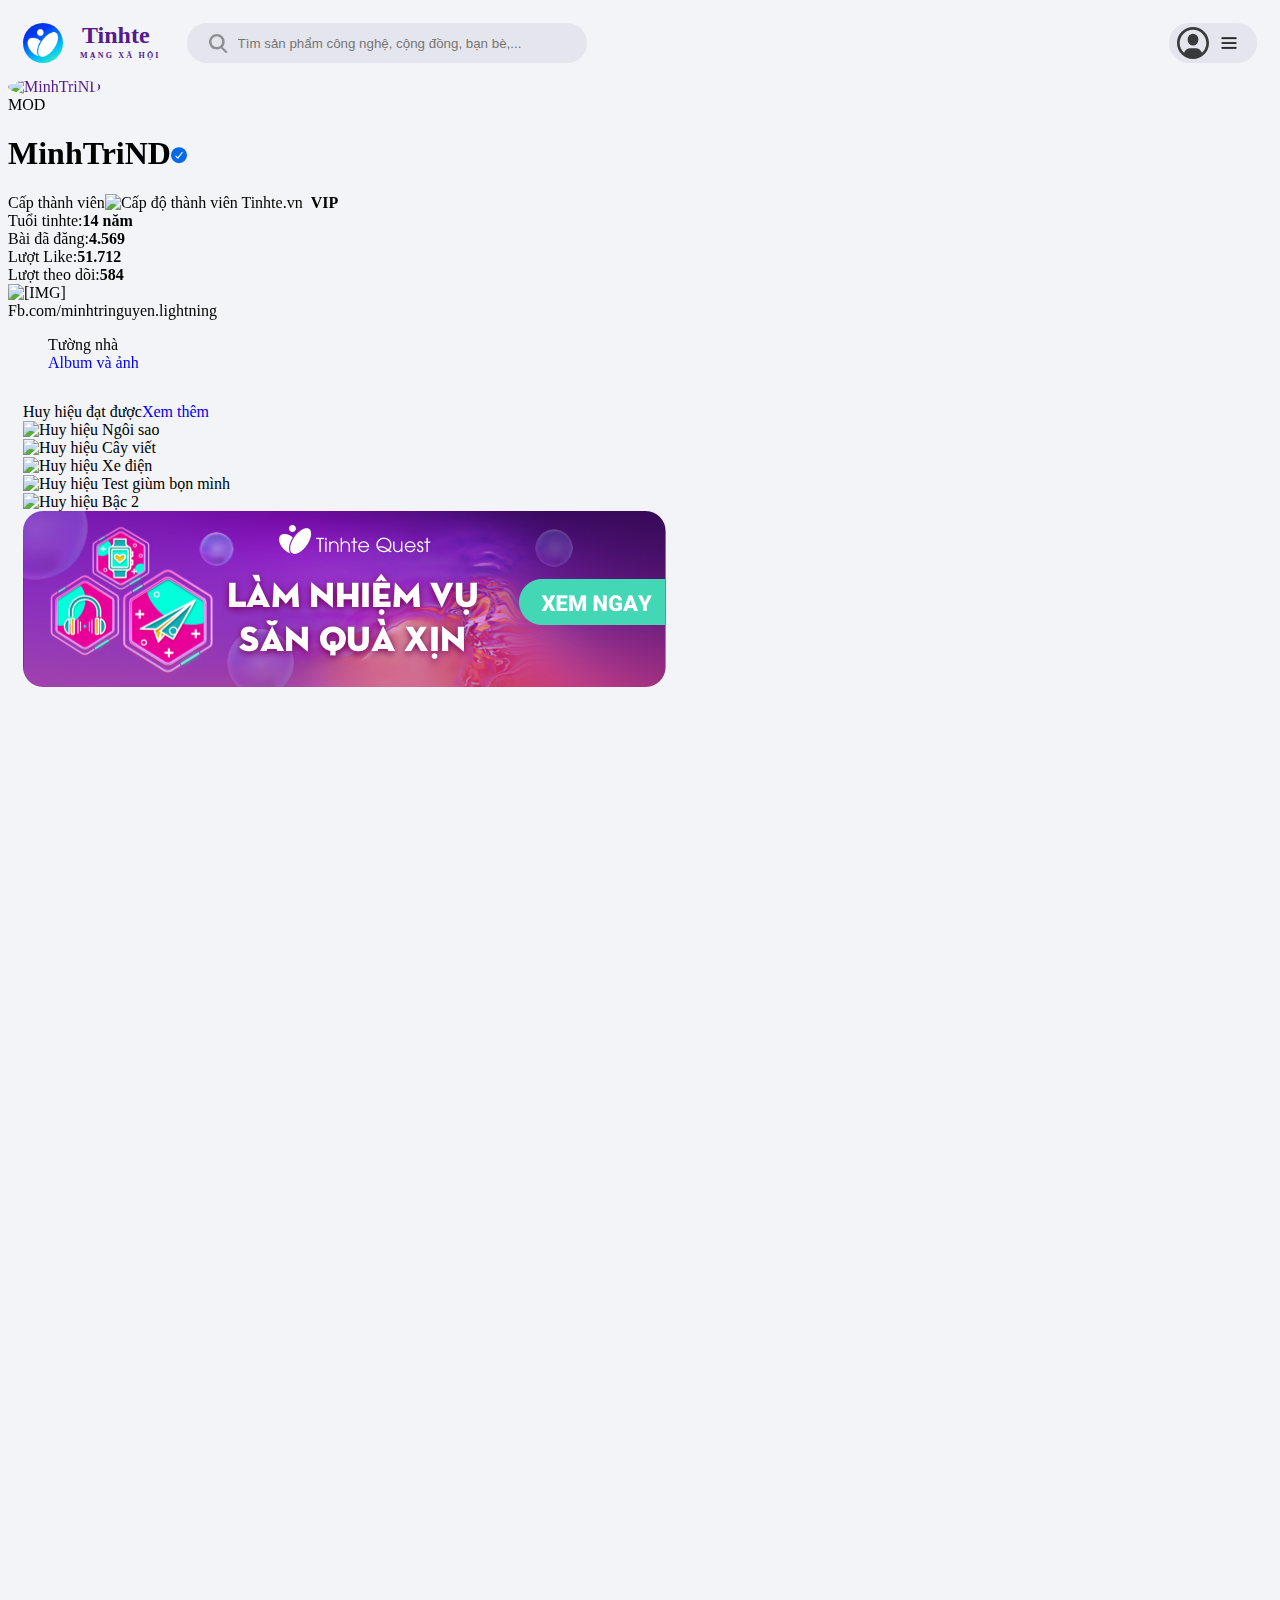
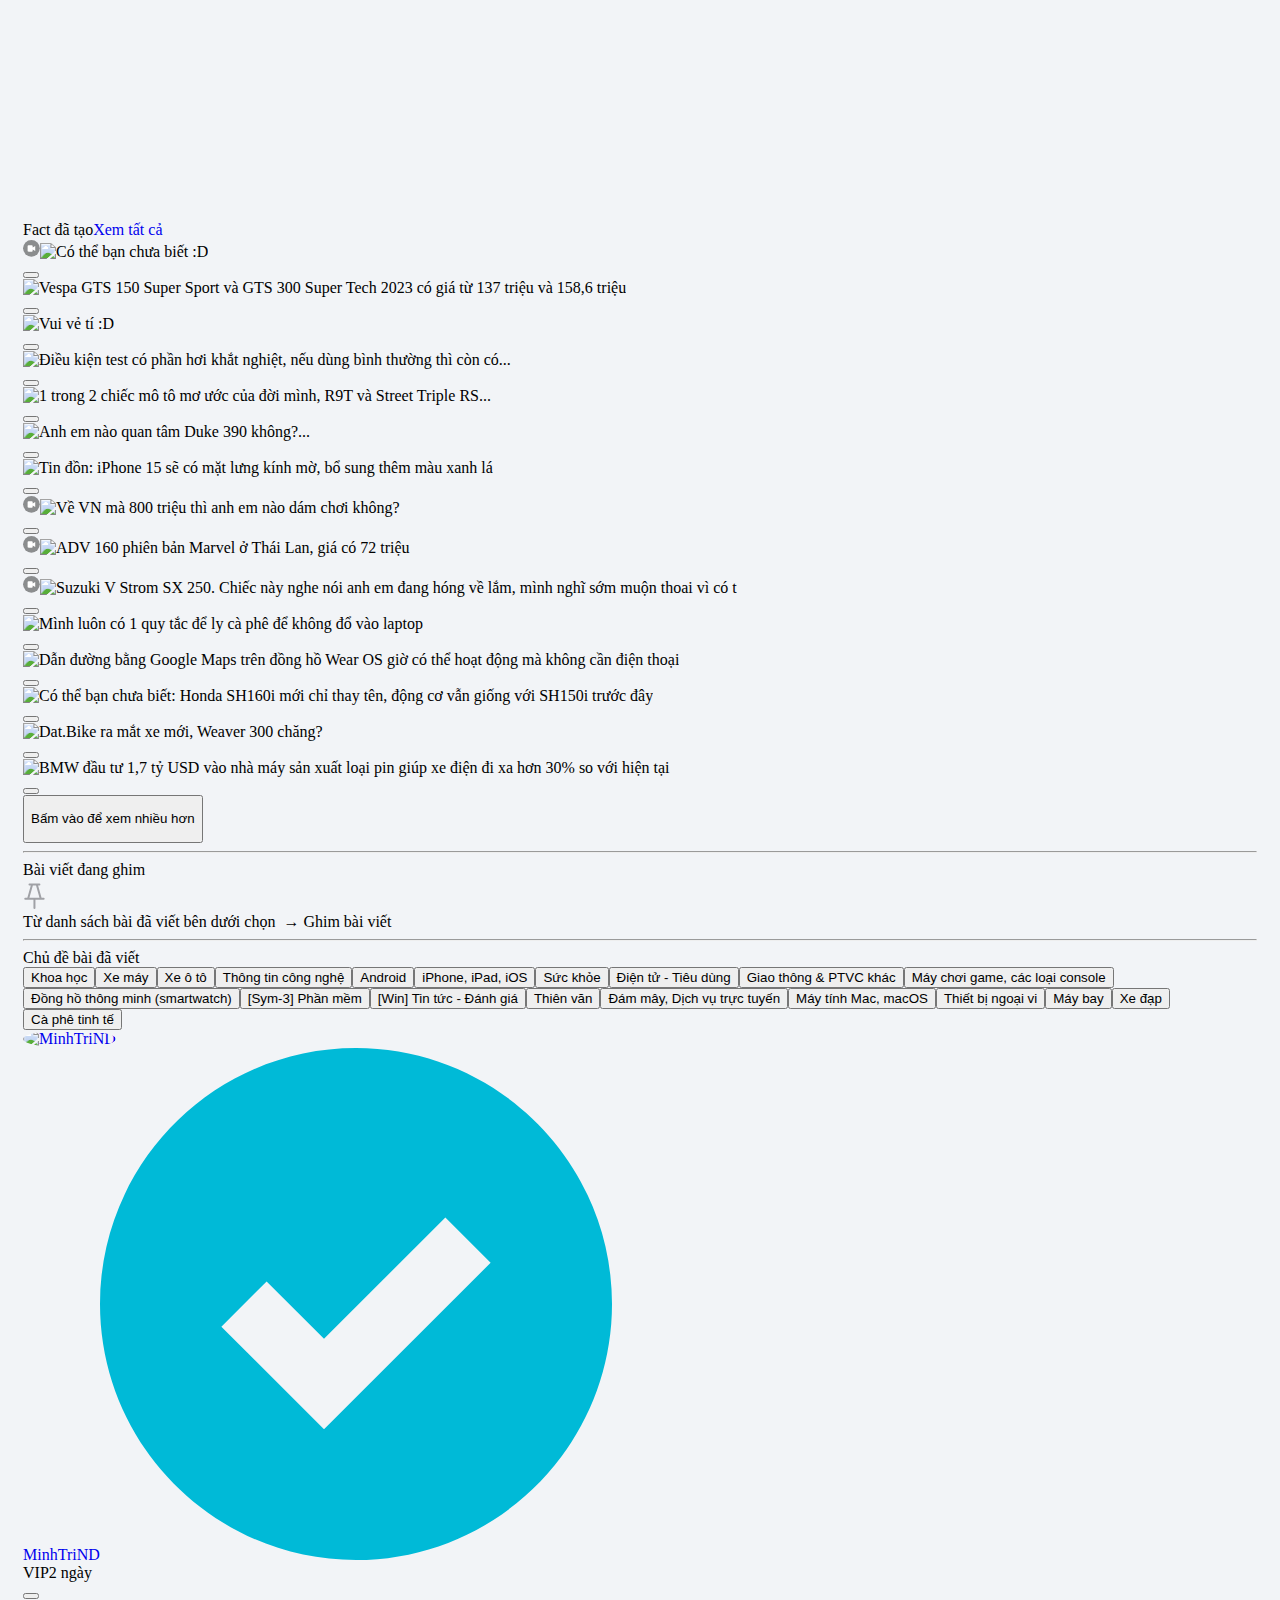
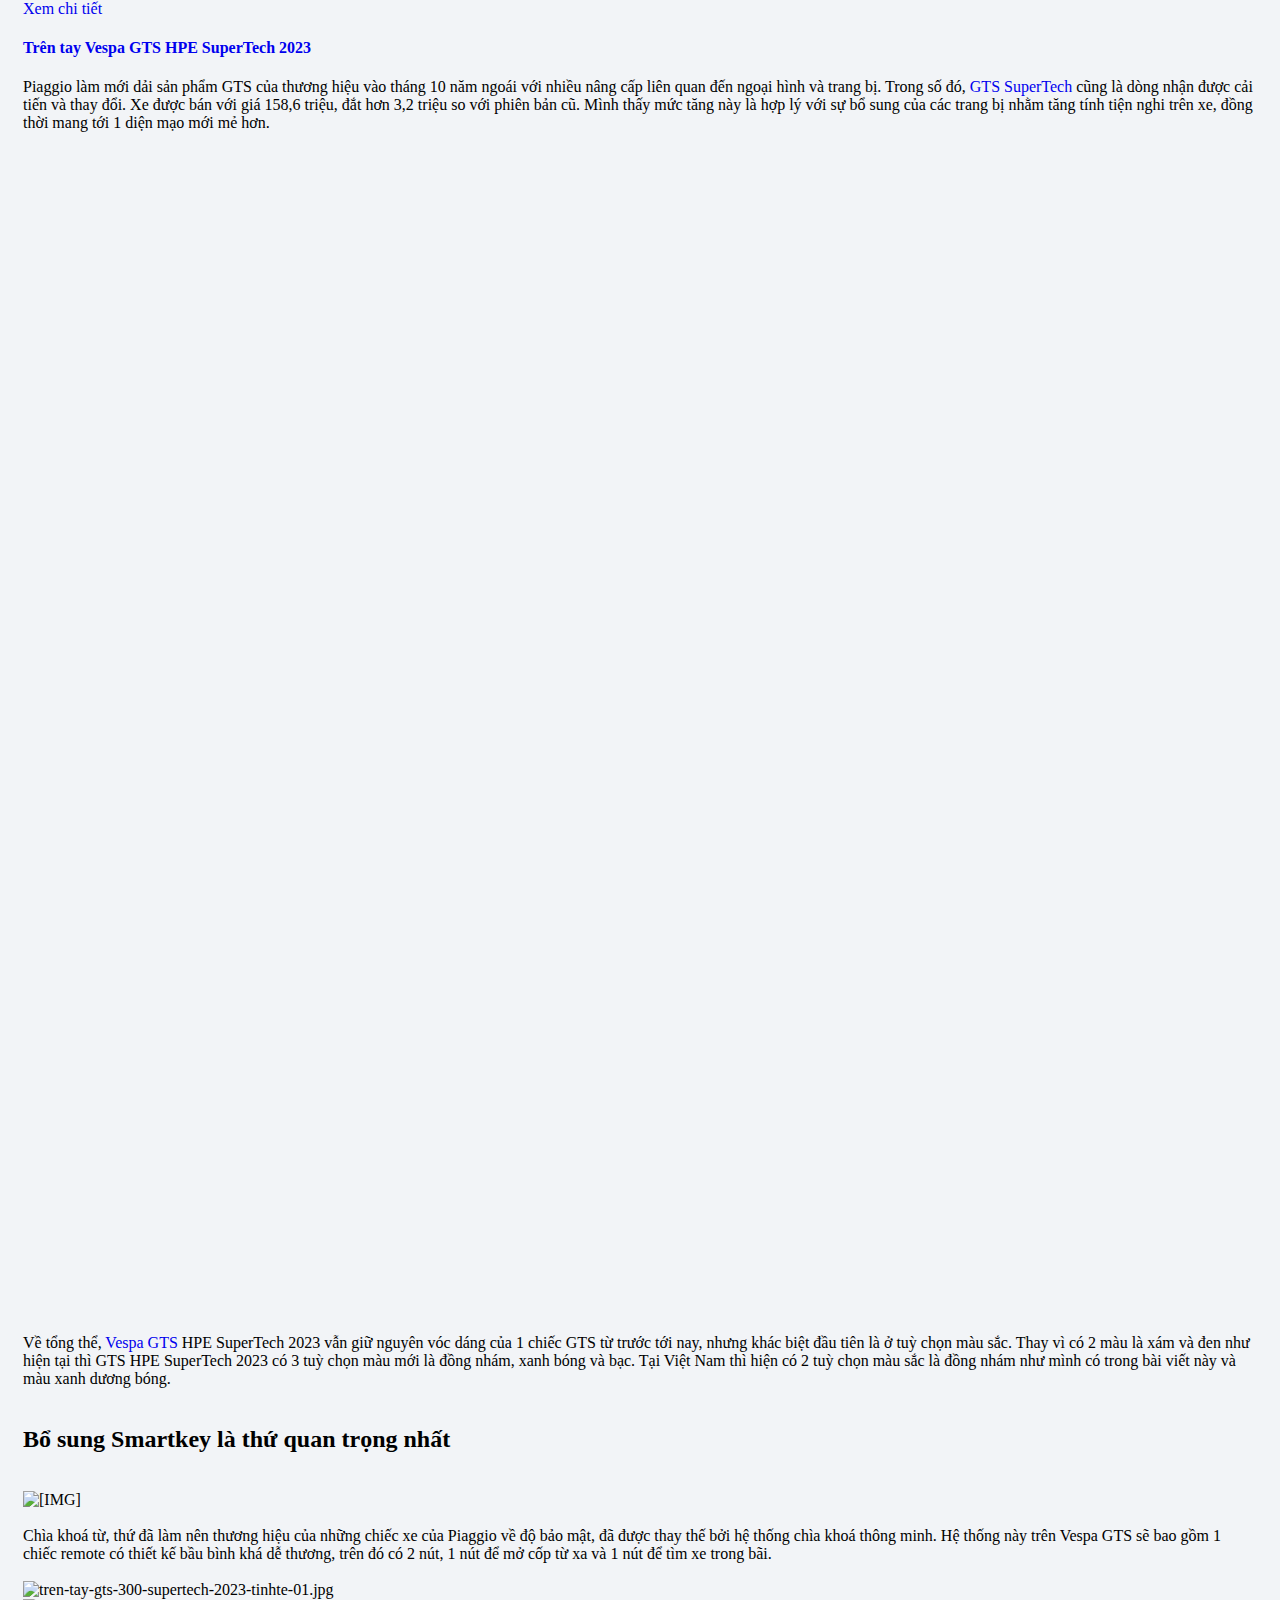
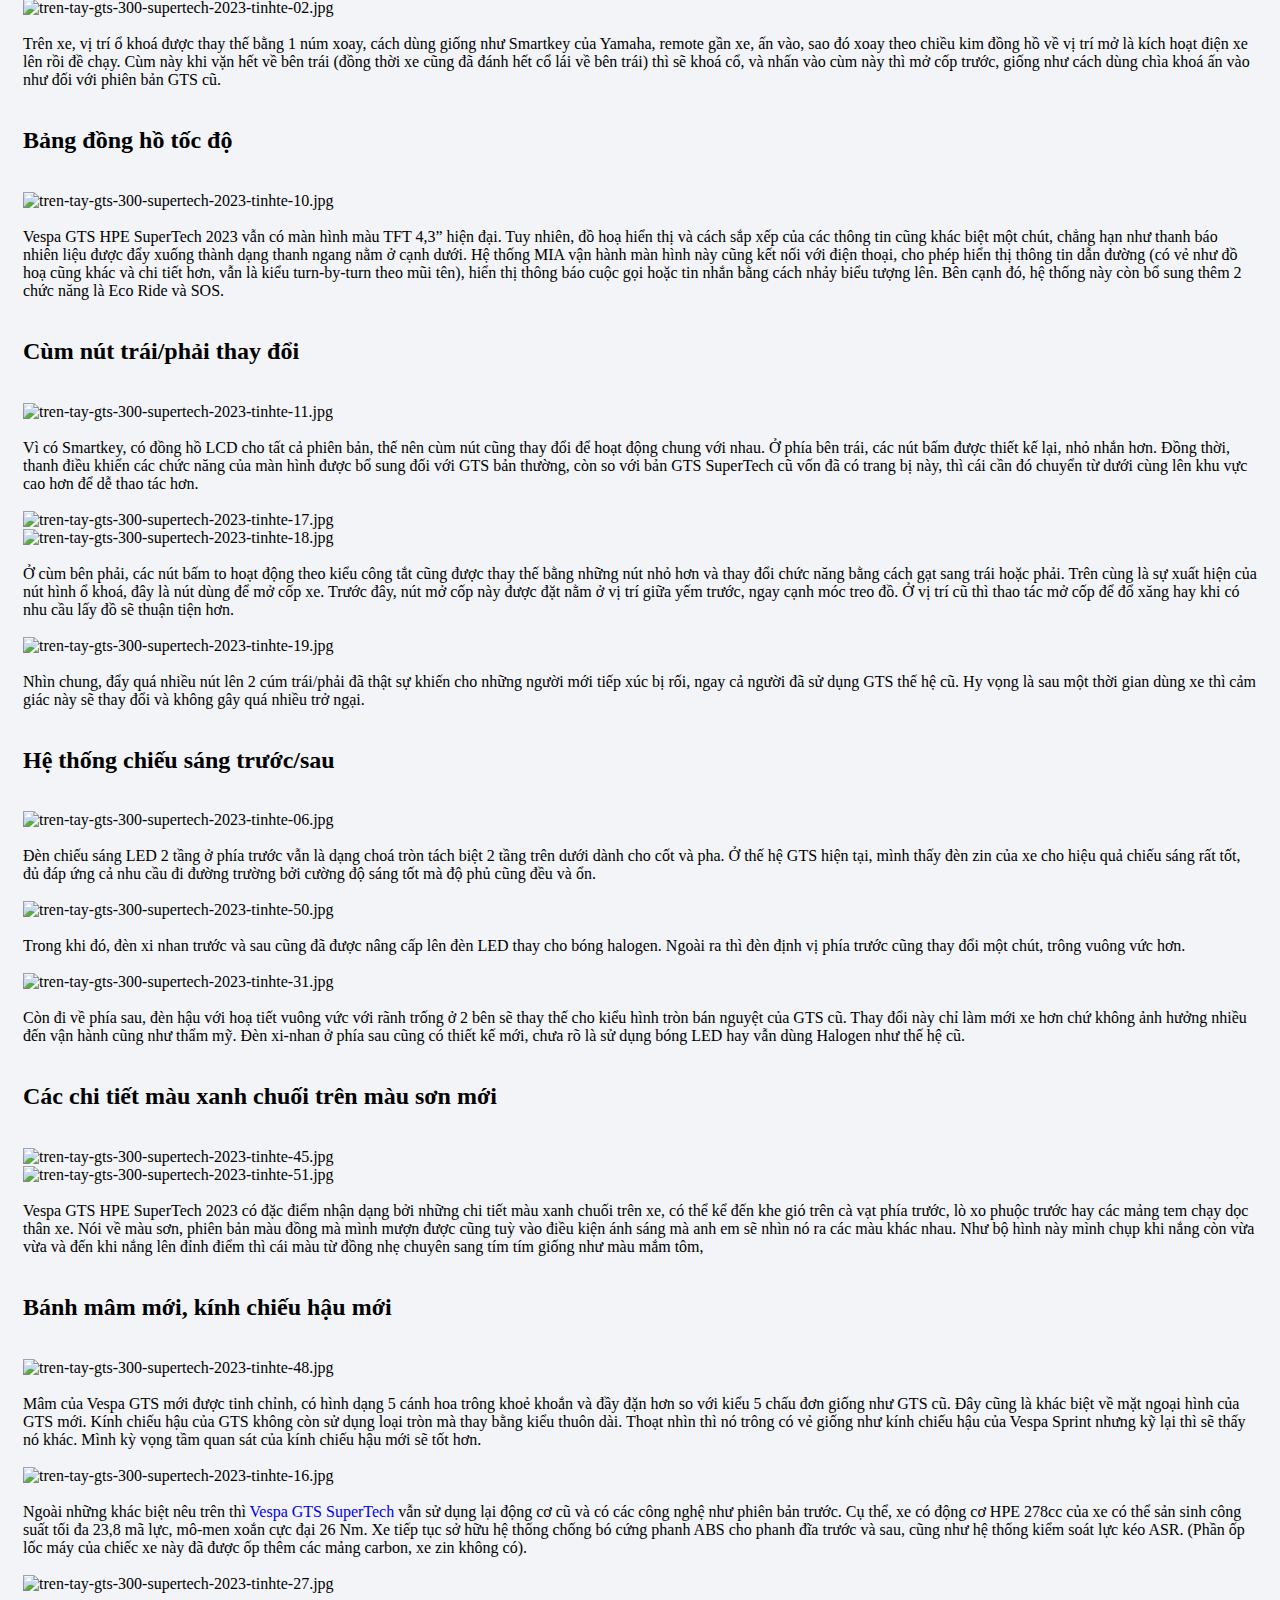
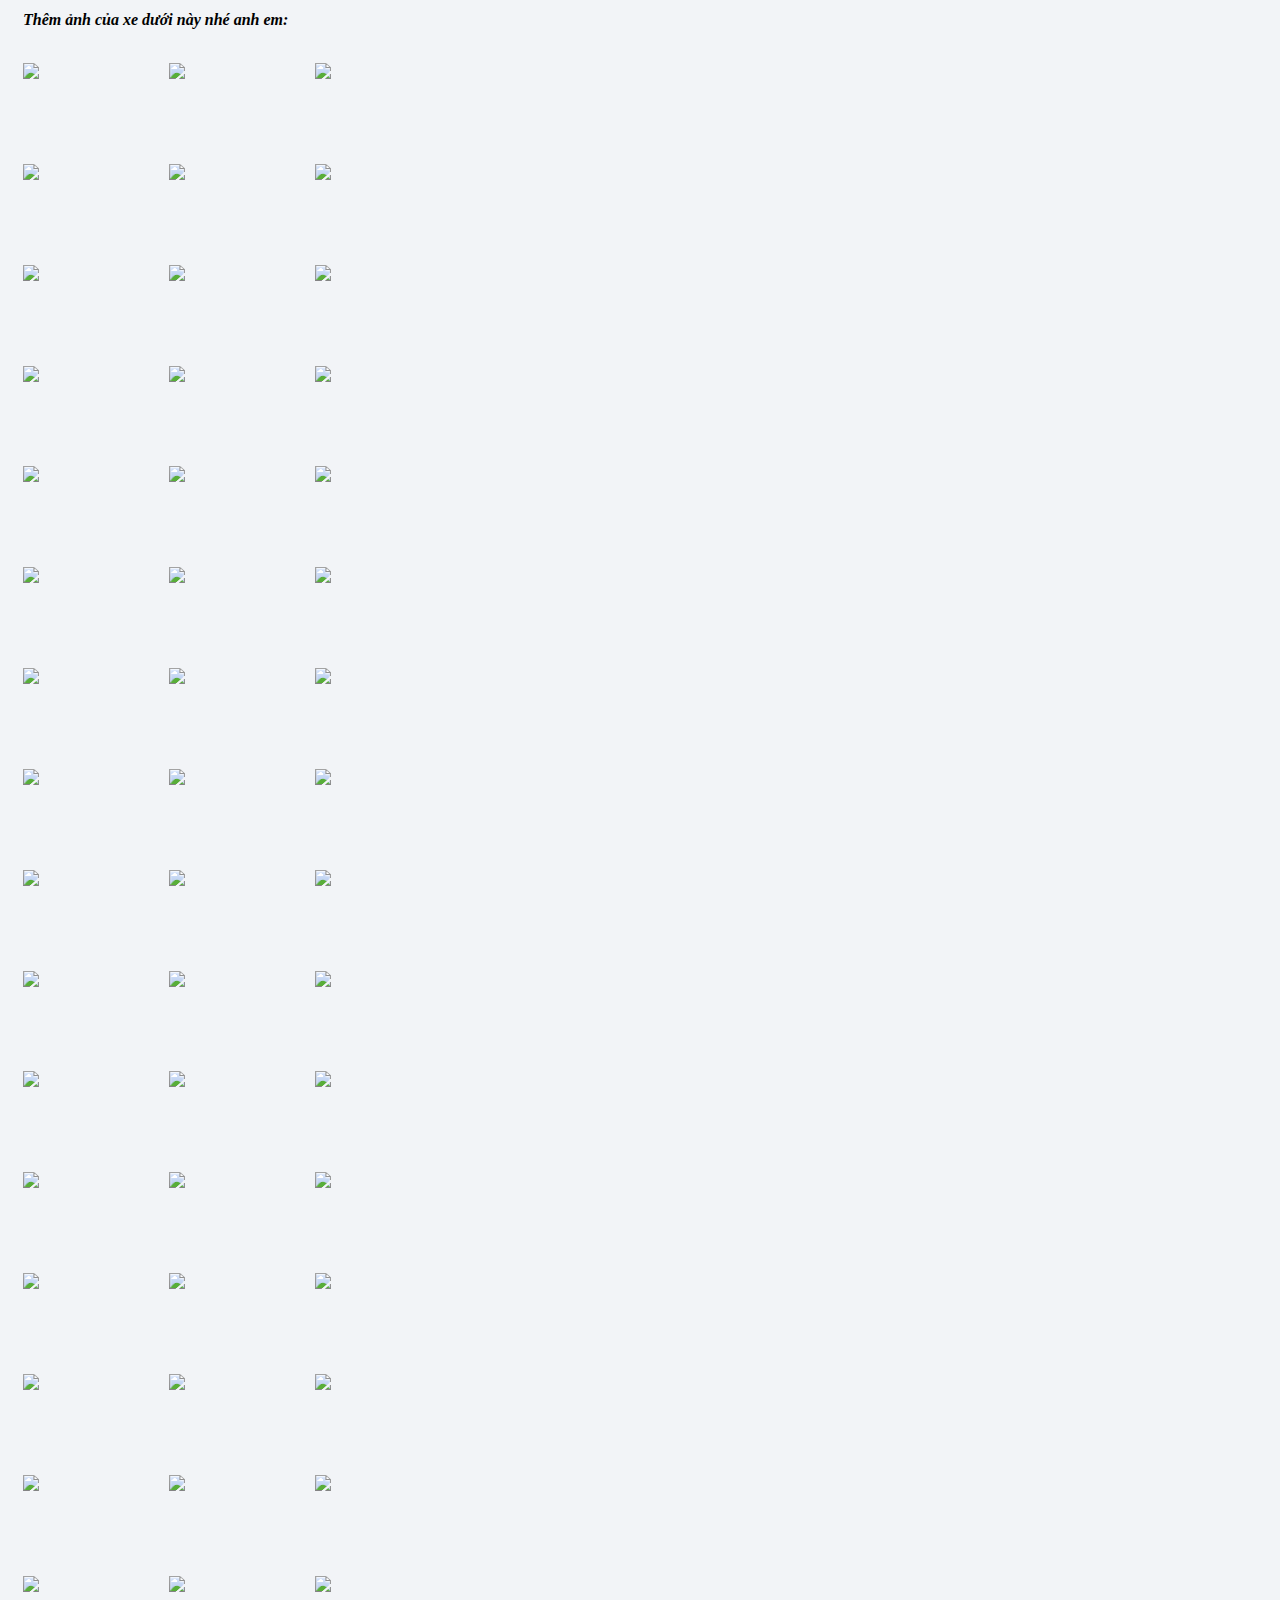
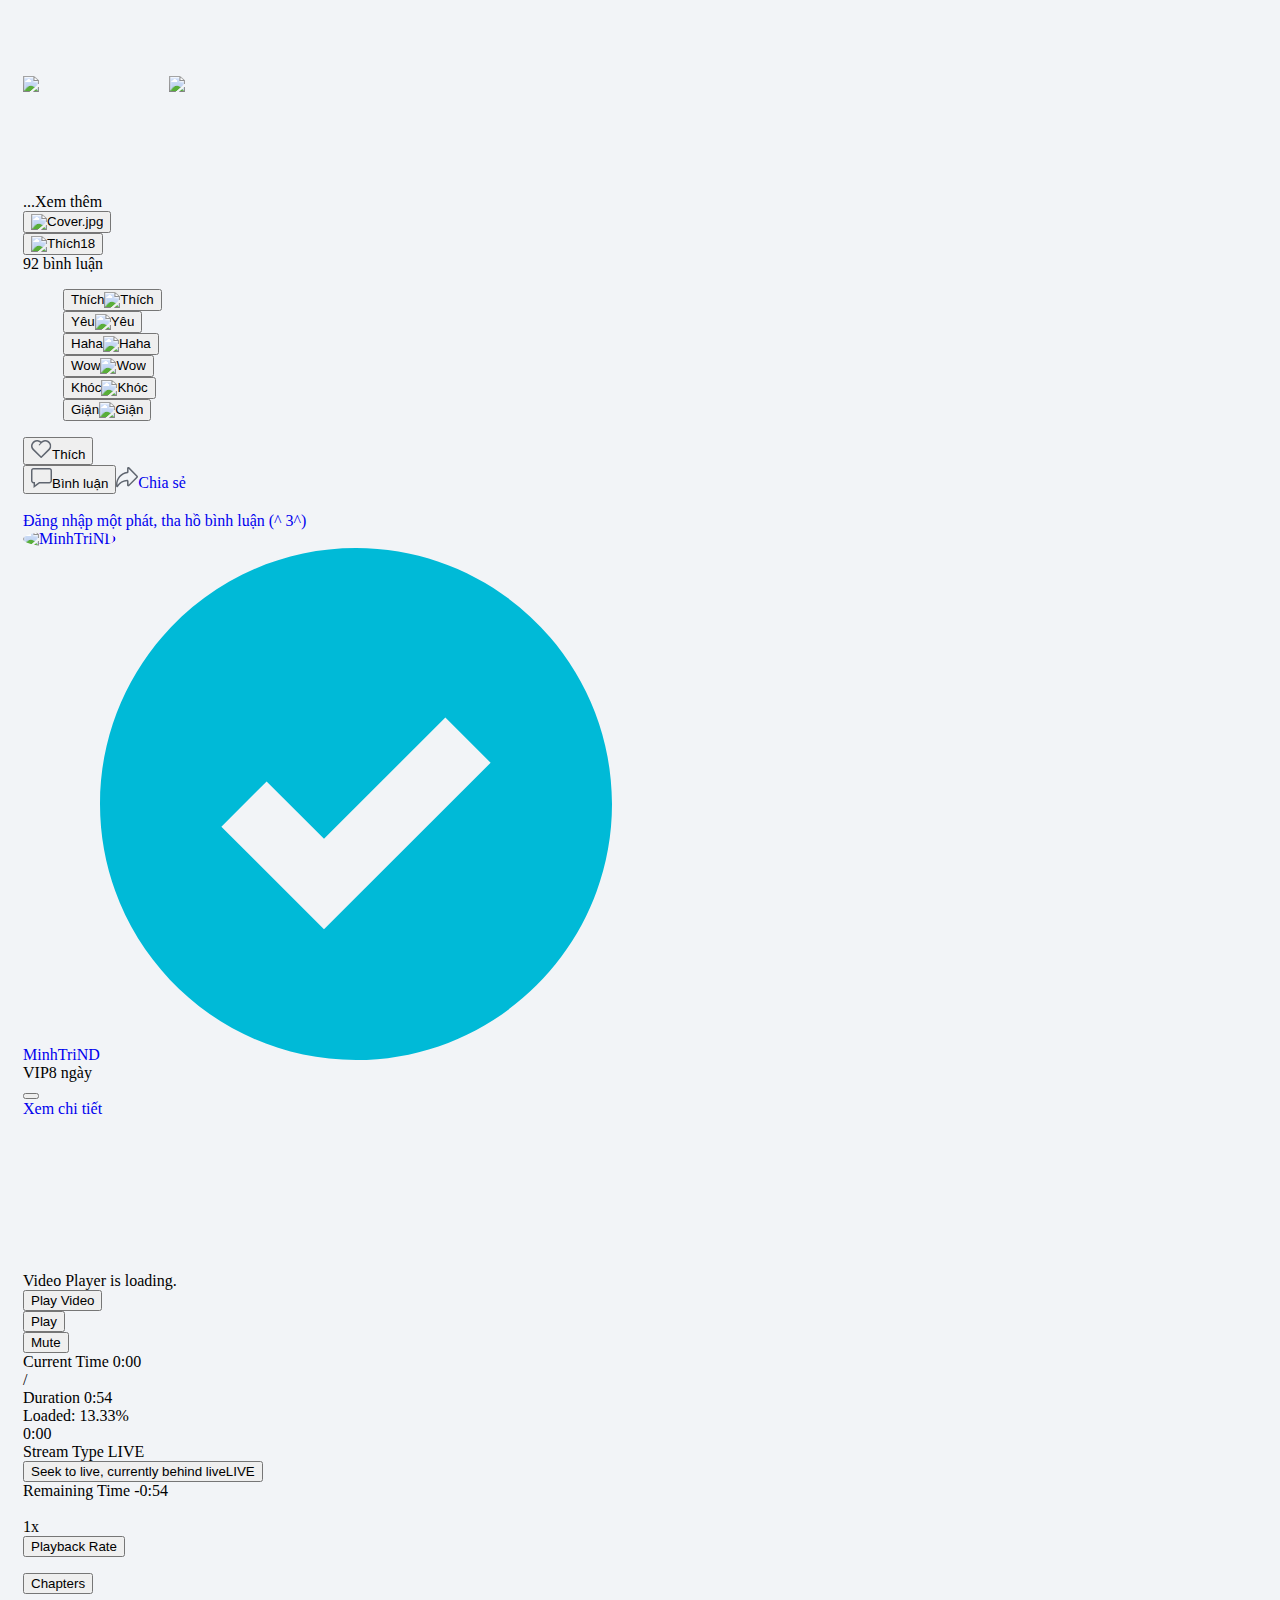
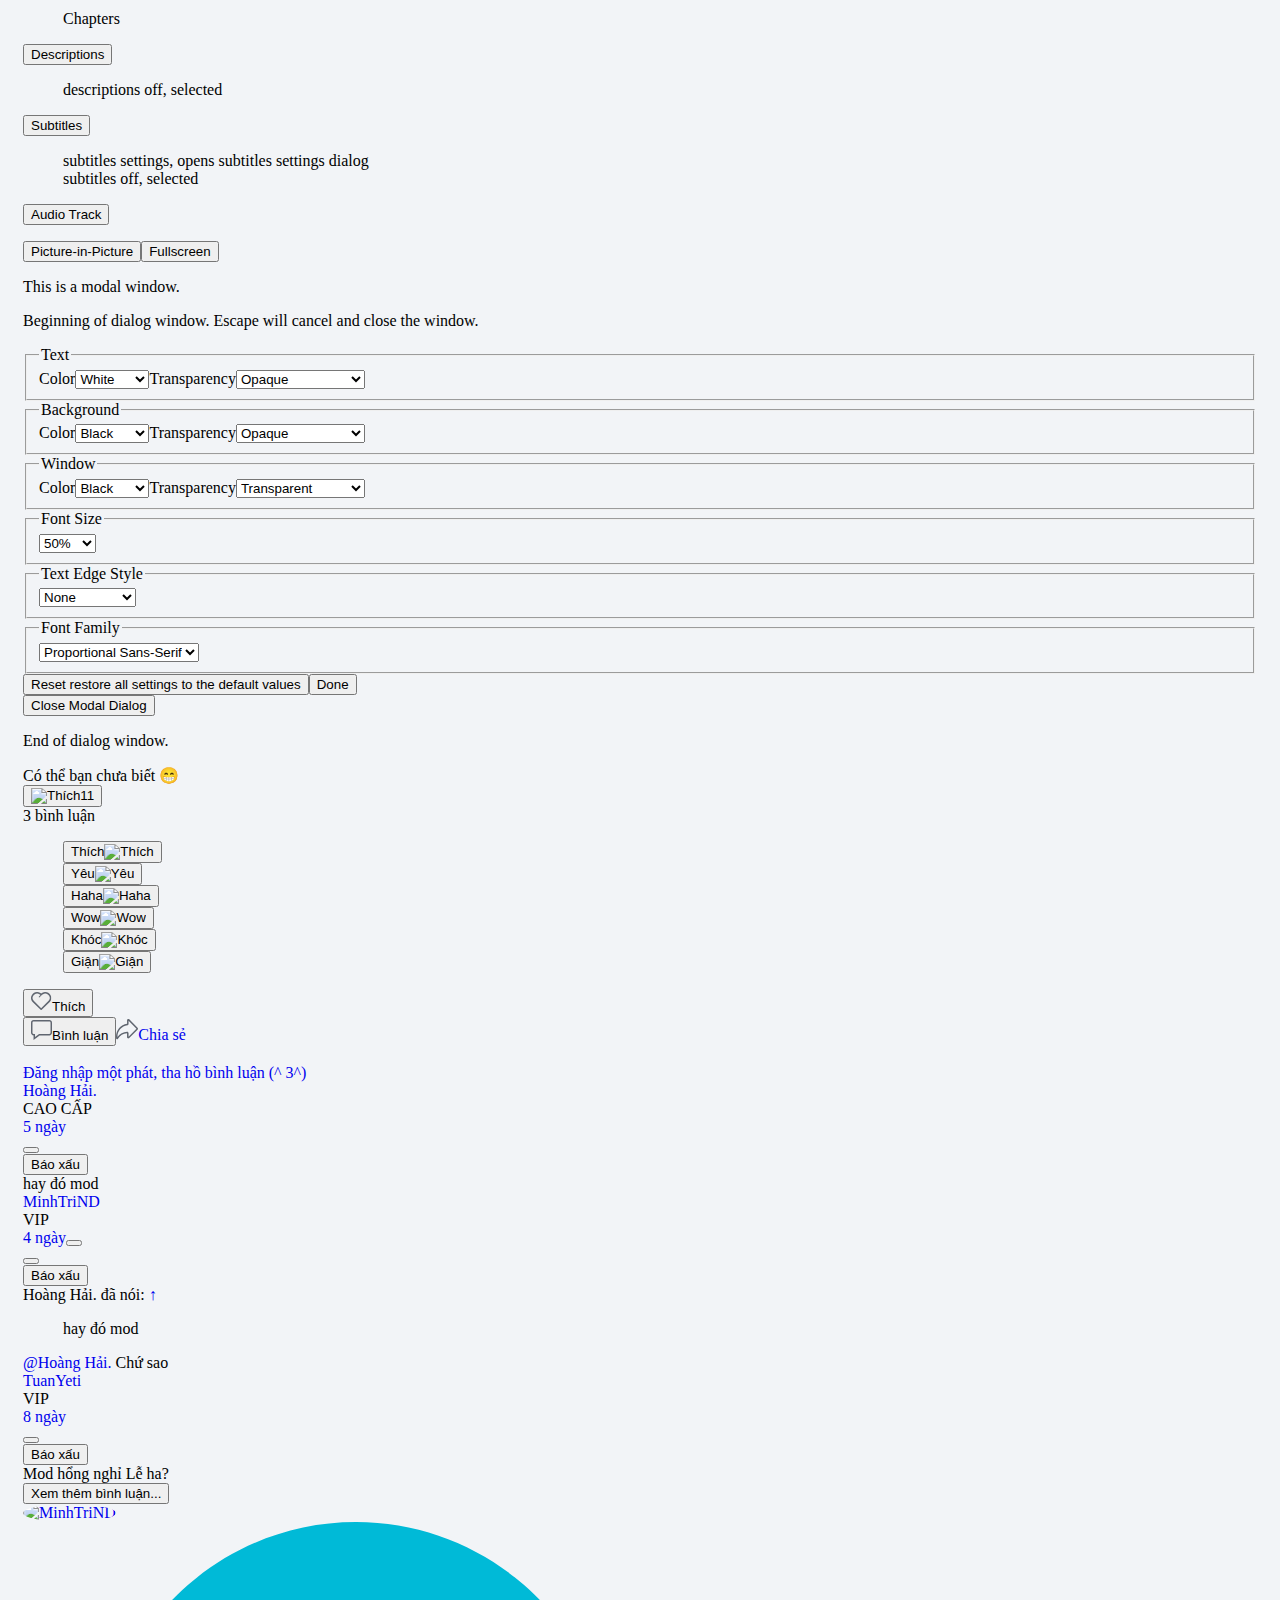
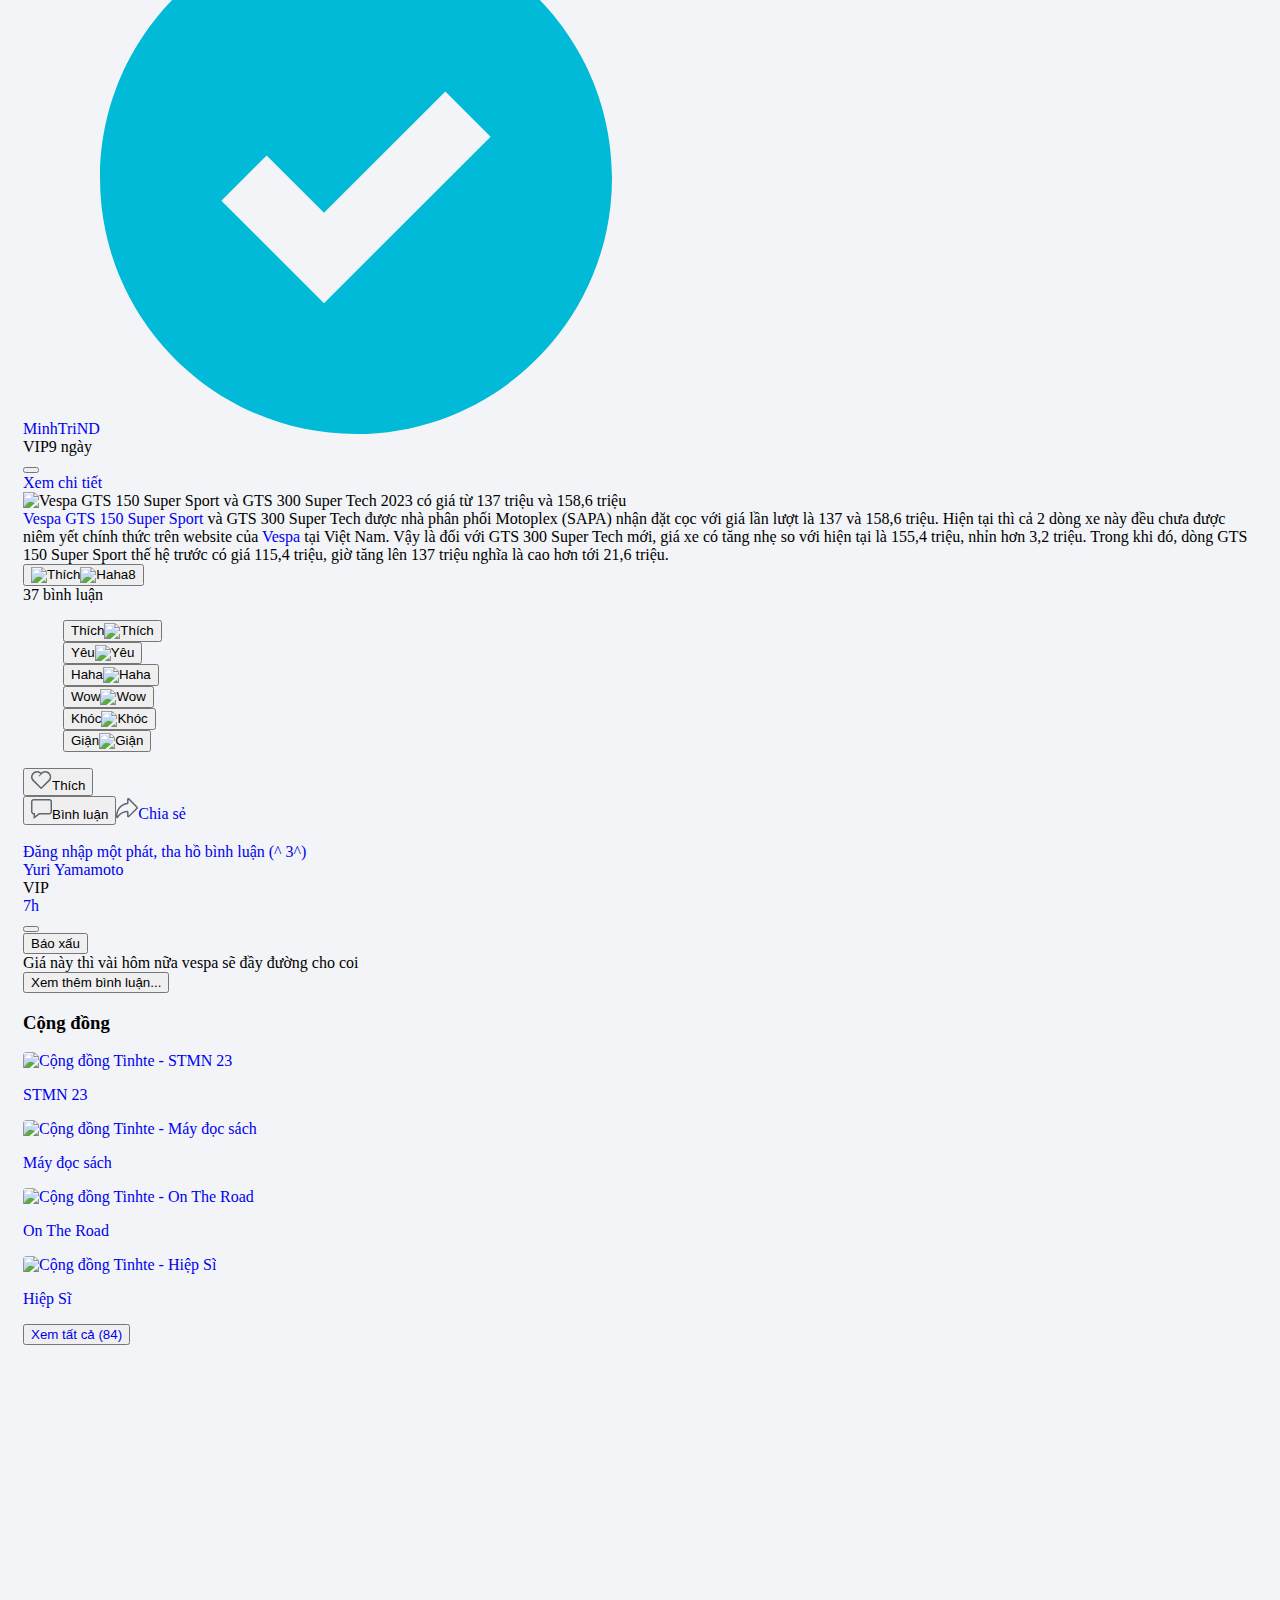
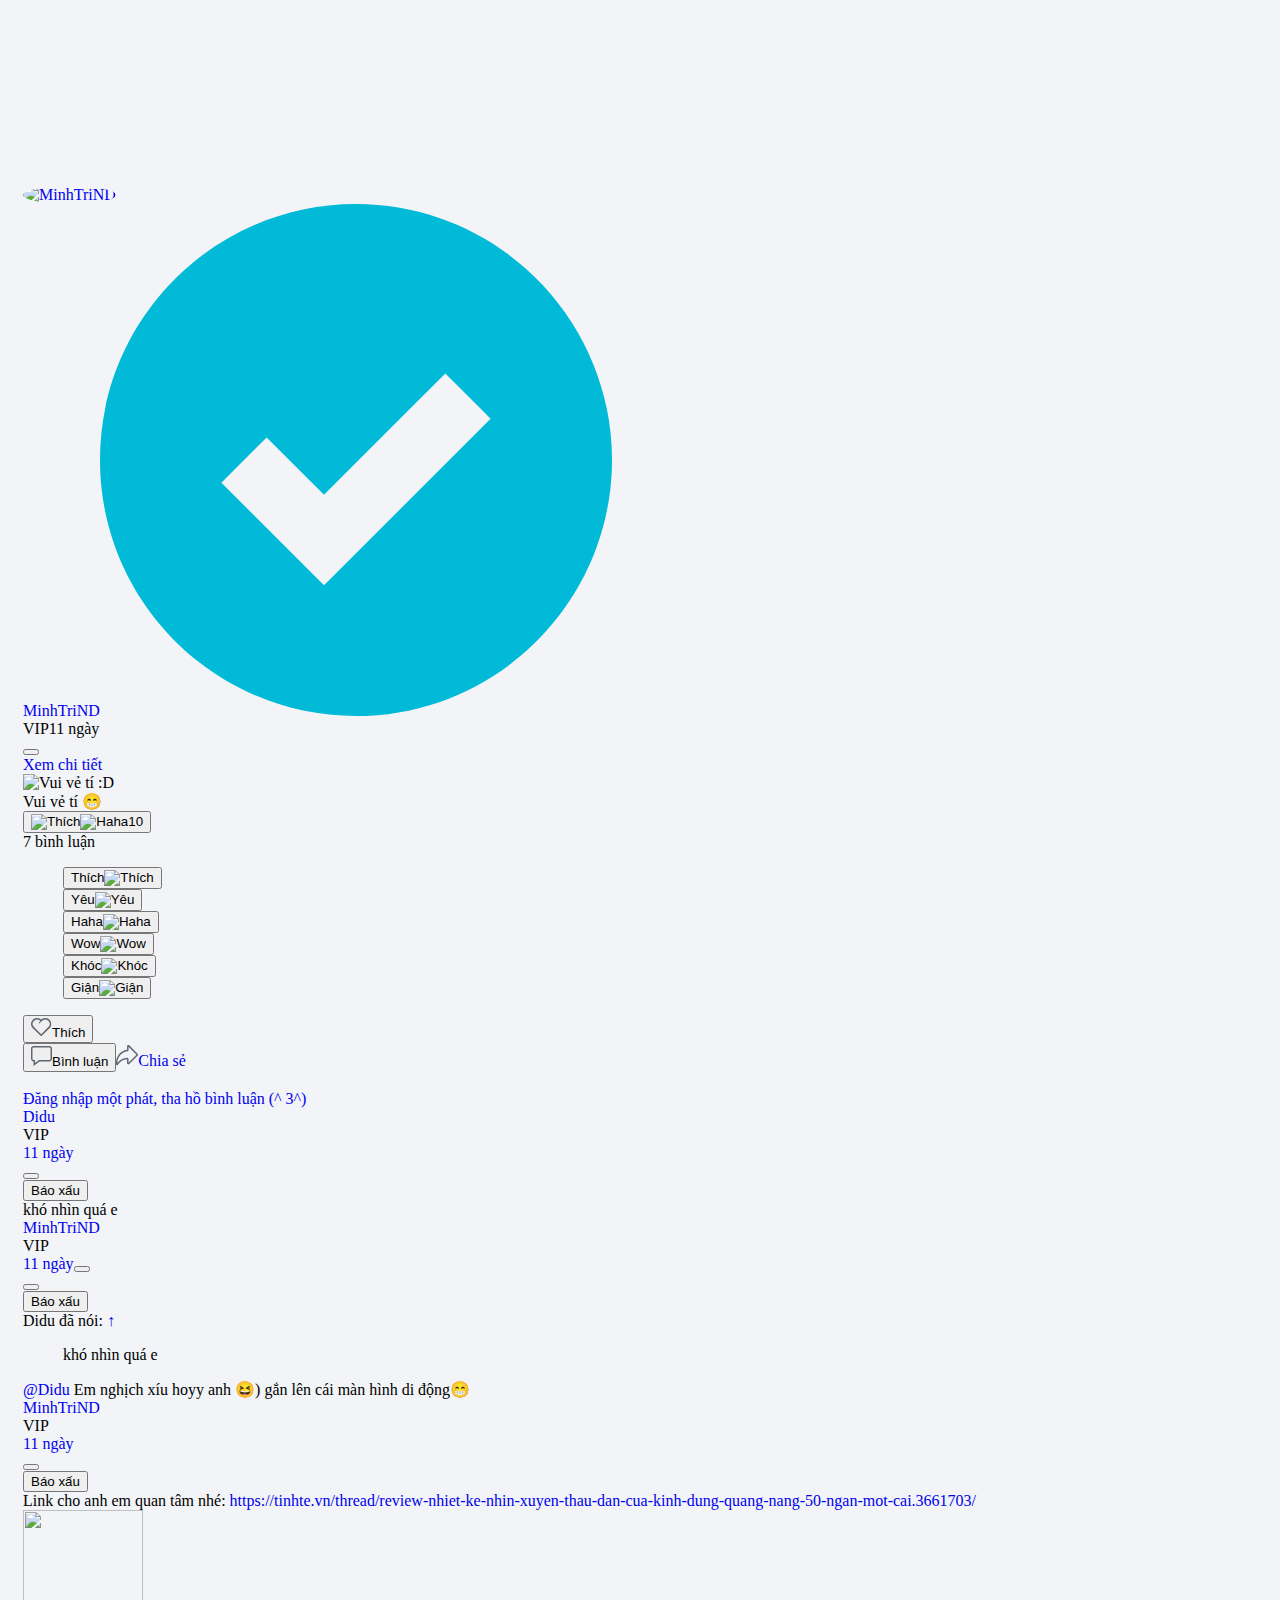
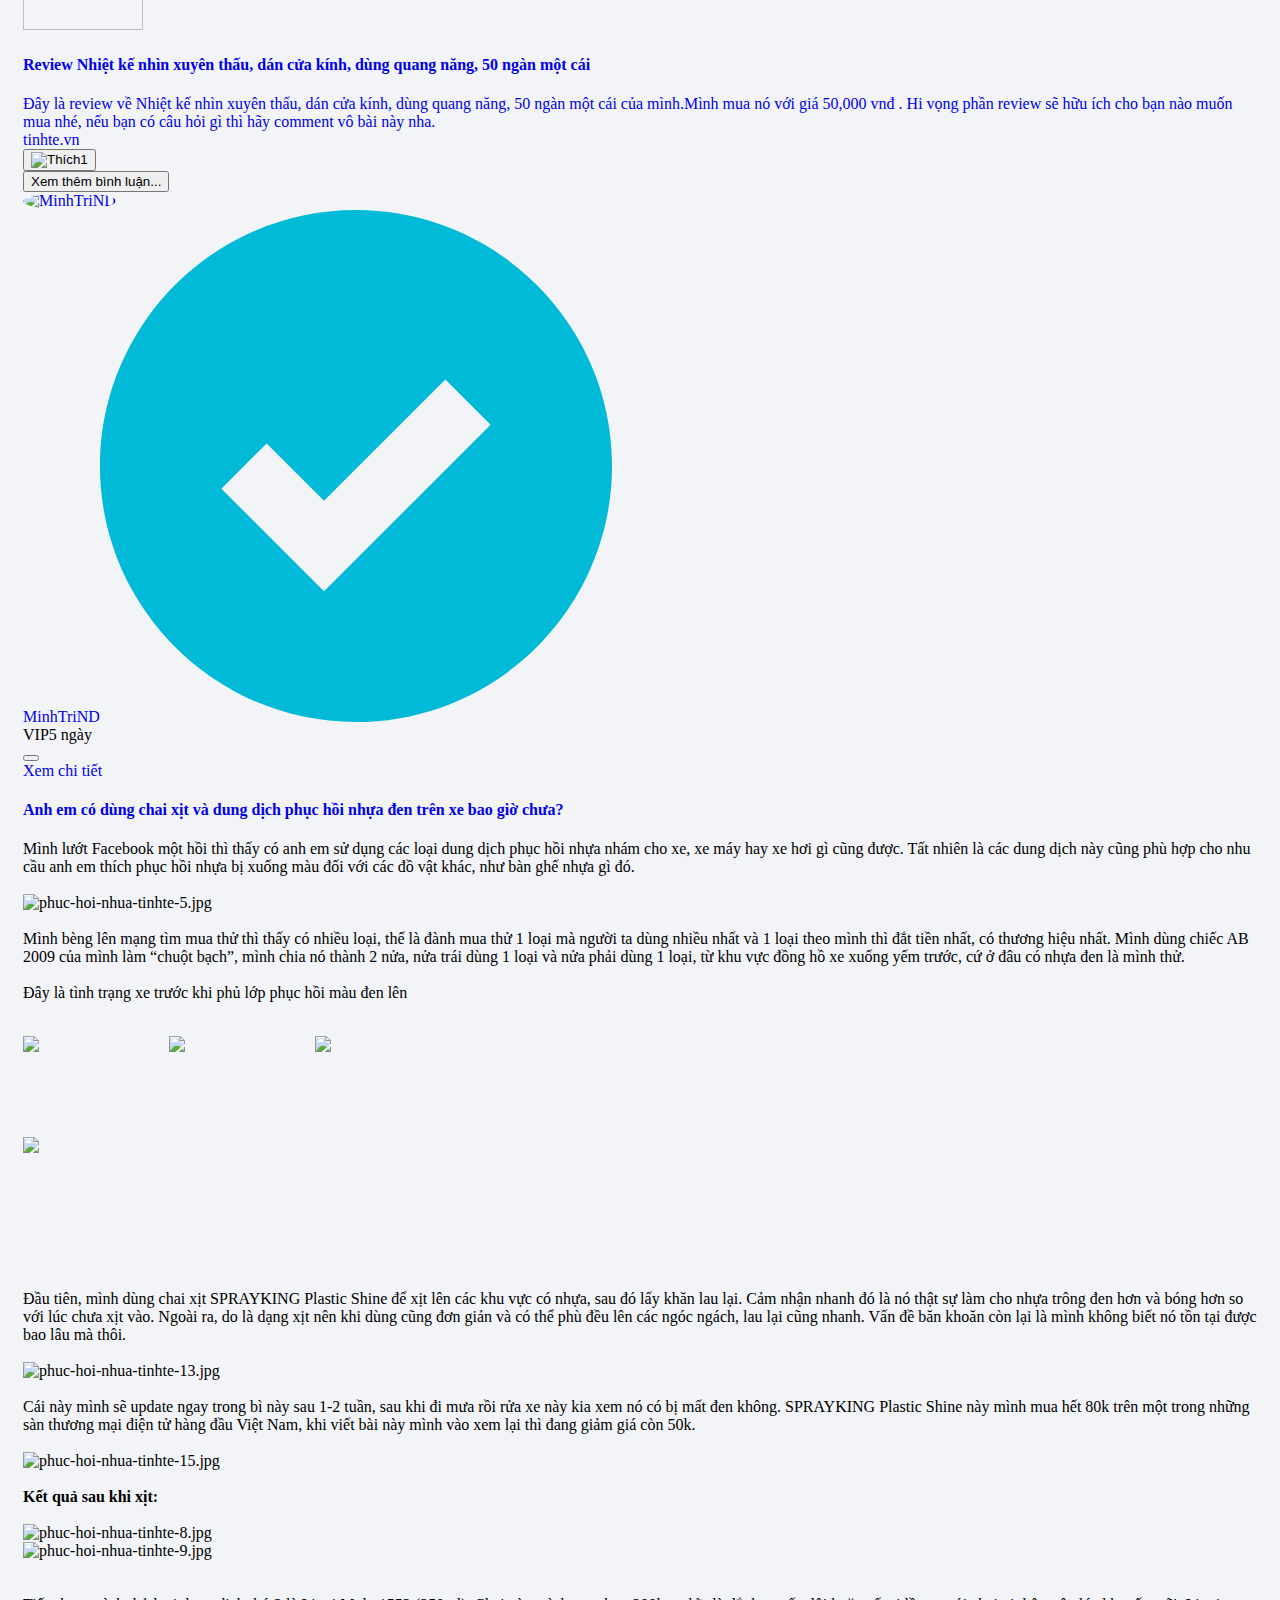
==== B4-PROFILE/index.html @ 6763131d "tinhte" ====
<!DOCTYPE html>
<html lang="en">

<head>
    <meta charset="UTF-8">
    <meta http-equiv="X-UA-Compatible" content="IE=edge">
    <meta name="viewport" content="width=device-width, initial-scale=1.0">
    <title>MinhTriND - Trang cá nhân</title>
    <link rel="stylesheet" href="/B4-PROFILE/style.css">

</head>

<body>
    <header class="header">
        <div class="header-wrapper">
            <div class="container">
                <div class="row">
                    <div class="col-2">
                        <a href="">
                            <div class="tinhte-logo">
                                <img src="/CAMERA-SPACEX/images/logo.jpg" alt="" width="40px" height="40px" rx="20"
                                    class="logo">
                            </div>
                            <div class="tinhte-text">
                                <div class="tinhte-text__name">Tinhte</div>
                                <div class="tinhte-text__subtitle">Mạng xã hội</div>
                            </div>
                        </a>
                    </div>
                    <div class="col-8">
                        <div class="menu-wrapper">
                            <div class="menu-icon">
                                <div class="search">
                                    <div class="search-wrapper">
                                        <form class="compact-search">
                                            <button type="submit" class="search-icon">
                                                <svg width="19" height="19" viewBox="0 0 19 19" fill="none"
                                                    xmlns="http://www.w3.org/2000/svg">
                                                    <path fill-rule="evenodd" clip-rule="evenodd" d="M2.439 7.802a5.363 5.363 0 1 1 10.725 0 5.363 5.363 0 0 1-10.725 
                                                        0zM7.802 0a7.802 7.802 0 1 0 4.232 14.356l4.333 4.333a1.06 1.06 0 1 0 1.5-1.499l-4.22-4.22A7.802
                                                         7.802 0 0 0 7.801 0z" fill="#393A3B"></path>
                                                </svg>
                                            </button>
                                            <input type="text"
                                                placeholder="Tìm sản phẩm công nghệ, cộng đồng, bạn bè,..." value=""
                                                class="search-textbox" />
                                        </form>
                                    </div>
                                </div>
                            </div>

                        </div>
                    </div>
                    <div class="col-2">
                        <div class="main">
                            <button type="button" class="burger-menu">
                                <svg class="logo-menu-header" viewBox="0 0 32 32" fill="none"
                                    xmlns="http://www.w3.org/2000/svg">
                                    <path fill-rule="evenodd" clip-rule="evenodd"
                                        d="M0 16C0 7.177 7.177 0 16 0s16 7.177 16 16-7.177 16-16 16S0 24.823 0 16zm18.667 5.333c2.93 0 5.378 1.908 6.264 4.539 2.696-2.441 4.402-5.957 4.402-9.872 0-7.352-5.981-13.333-13.333-13.333S2.667 8.648 2.667 16c0 3.916 1.708 7.432 4.405 9.873.885-2.63 3.33-4.54 6.261-4.54h5.334zm-8-9.333a5.334 5.334 0 0 1 10.666 0v1.333a5.334 5.334 0 0 1-10.666 0V12z"
                                        fill="#393A3B">
                                    </path>
                                </svg>
                                <span class="fa-sharp fa-solid fa-bars">
                                    <a href="">
                                        <img src="/CAMERA-SPACEX/images/menu.png" class="img-menu" height="32">
                                    </a>
                                </span>
                            </button>

                        </div>
                    </div>
                </div>
            </div>
        </div>
    </header>
    <div class="main">
        <div class="root">
            <div class="section">
                <div class="top">
                    <div class="profile-header">
                        <div style="background-image:url(https://photo2.tinhte.vn/data/avatars/l/252/252123.jpg?1571427085)"
                            class="blur-effect"></div>
                        <div class="floating-buttons"></div>
                        <div class="container profile"><a href="" style="width:112px;height:112px;border:0px solid"
                                class="avatar no-scale"><span class="image-loader"><span
                                        style="padding-bottom:100%;border-radius:100%" class="spacer"></span><img
                                        src="https://photo2.tinhte.vn/data/avatars/l/252/252123.jpg?1571427085"
                                        alt="MinhTriND" style="border-radius:100%" class=""></span></a>
                            <div class="mod-tag">MOD</div>
                            <h1 class="name">MinhTriND<span class="verifyBadge"><svg width="16" height="17"
                                        viewBox="0 0 16 17" fill="none" xmlns="http://www.w3.org/2000/svg">
                                        <path d="M0 8.188a8 8 0 1 1 16 0 8 8 0 1 1-16 0z" fill="#0768EA"></path>
                                        <path fill-rule="evenodd" clip-rule="evenodd"
                                            d="M11.538 4.964a.536.536 0 0 1 .103.75l-4.362 5.74a.536.536 0 0 1-.806.055L4.407 9.443a.536.536 0 1 1 .758-.758l1.632 1.633 3.99-5.252a.536.536 0 0 1 .751-.102z"
                                            fill="#fff"></path>
                                    </svg></span></h1>
                            <div class="info">
                                <div class="item"><span class="label">Cấp thành
                                        viên</span><img alt="Cấp độ thành viên Tinhte.vn" width="19" height="19"
                                        src="https://tinhte.vn/styles/default/TinhteMods/ranks/rank_active_4.png"
                                        class="jsx-1817371896">&nbsp;&nbsp;<strong class="jsx-1817371896">VIP</strong>
                                </div>
                                <div class="item"><span class="label">Tuổi
                                        tinhte:</span><strong class="jsx-1817371896"><span>14 năm</span></strong></div>
                            </div>
                            <div class="info">
                                <div class="item border"><span class="label">Bài đã
                                        đăng:</span><strong class="jsx-1817371896"><span>4.569</span></strong></div>
                                <div class="item border"><span class="label">Lượt
                                        Like:</span><strong class="jsx-1817371896"><span>51.712</span></strong></div>
                                <div class="item"><span class="label">Lượt theo
                                        dõi:</span><strong class="jsx-1817371896"><span>584</span></strong></div>
                            </div>
                            <div class="about">
                                <div>
                                    <div class="jsx-587582891 xfBodyContainer">
                                        <div data-author="" class="jsx-587582891 xfBody   "><img
                                                src="https://tinhte.vn/safari-extension://C7977E44-3017-409F-9F3B-BD54BCDA1DBF/ea60b78/icon.png"
                                                class="bbCodeImage" alt="[​IMG]"
                                                data-url="https://tinhte.vn/safari-extension://C7977E44-3017-409F-9F3B-BD54BCDA1DBF/ea60b78/icon.png"><span
                                                class="xf-body-paragraph"><br>
                                                Fb.com/minhtringuyen.lightning</span></div>
                                    </div>
                                </div>
                            </div>
                        </div>
                    </div>
                    <div class="jsx-2765009678 container">
                        <div class="jsx-2765009678 row navigation-wrapper">
                            <div class="jsx-2765009678 navigation">
                                <ul class="jsx-2765009678 first-menu">
                                    <li class="jsx-2765009678 active"><span class="jsx-2765009678">Tường nhà</span></li>
                                    <li class="jsx-2765009678 "><a href="https://photos.tinhte.vn/users/252123"
                                            class="jsx-2765009678"><span class="jsx-2765009678">Album và ảnh</span></a>
                                    </li>
                                </ul>
                                <ul class="jsx-2765009678 second-menu"></ul>
                            </div>
                        </div>
                    </div>
                </div>
            </div>
            <div class="section">
                <div class="jsx-2790954478 page-layout false ">
                    <div class="jsx-2790954478 container false">
                        <div class="jsx-2790954478 row">
                            <div class="jsx-2790954478 col-left additional-padding">
                                <div class="jsx-2113916097 sidebar">
                                    <div class="jsx-2113916097 item">
                                        <div class="jsx-2220900162 badge-collection">
                                            <div class="jsx-2220900162 header"><span
                                                    class="jsx-2220900162 badge-name">Huy hiệu đạt được</span><a
                                                    class="jsx-2220900162 link"
                                                    href="profile/MinhTriND.252123/reward">Xem thêm</a></div>
                                            <div class="jsx-2220900162 badge-list">
                                                <div class="jsx-2220900162 item">
                                                    <div class="jsx-2201620102 badge"
                                                        style="background-image: url(&quot;https://photo2.tinhte.vn/data/attachment-files/2021/12/5781130_14.png&quot;);">
                                                        <img src="https://photo2.tinhte.vn/data/attachment-files/2021/12/5781130_14.png"
                                                            alt="Huy hiệu Ngôi sao" class="jsx-2201620102 badge-image">
                                                    </div>
                                                </div>
                                                <div class="jsx-2220900162 item">
                                                    <div class="jsx-2201620102 badge"
                                                        style="background-image: url(&quot;https://photo2.tinhte.vn/data/attachment-files/2021/12/5781128_13.png&quot;);">
                                                        <img src="https://photo2.tinhte.vn/data/attachment-files/2021/12/5781128_13.png"
                                                            alt="Huy hiệu Cây viết" class="jsx-2201620102 badge-image">
                                                    </div>
                                                </div>
                                                <div class="jsx-2220900162 item">
                                                    <div class="jsx-2201620102 badge"
                                                        style="background-image: url(&quot;https://photo2.tinhte.vn/data/attachment-files/2021/12/5781111_2.png&quot;);">
                                                        <img src="https://photo2.tinhte.vn/data/attachment-files/2021/12/5781111_2.png"
                                                            alt="Huy hiệu Xe điện" class="jsx-2201620102 badge-image">
                                                    </div>
                                                </div>
                                                <div class="jsx-2220900162 item">
                                                    <div class="jsx-2201620102 badge"
                                                        style="background-image: url(&quot;https://photo2.tinhte.vn/data/attachment-files/2020/08/5101078_HUYHIEU-11.png&quot;);">
                                                        <img src="https://photo2.tinhte.vn/data/attachment-files/2020/08/5101078_HUYHIEU-11.png"
                                                            alt="Huy hiệu Test giùm bọn mình"
                                                            class="jsx-2201620102 badge-image">
                                                    </div>
                                                </div>
                                                <div class="jsx-2220900162 item">
                                                    <div class="jsx-2201620102 badge"
                                                        style="background-image: url(&quot;https://photo2.tinhte.vn/data/attachment-files/2021/05/5487704_HUYHIEU-12.png&quot;);">
                                                        <img src="https://photo2.tinhte.vn/data/attachment-files/2021/05/5487704_HUYHIEU-12.png"
                                                            alt="Huy hiệu Bậc 2" class="jsx-2201620102 badge-image">
                                                    </div>
                                                </div>
                                            </div>
                                        </div>
                                    </div>
                                    <div class="jsx-2113916097 item hidden-sm"></div>
                                    <div class="jsx-2113916097 item">
                                        <div class="jsx-2986743358 banner"><img
                                                src="[data-uri]"
                                                alt="Tinhte Quest - Tinhte nhiệm vụ" class="jsx-2986743358"></div>
                                    </div>
                                    <div class="jsx-2113916097 ad">
                                        <div class="jsx-2626479041 main">
                                            <div class="jsx-2626479041 item">
                                                <div class="jsx-975842086 main">
                                                    <div style="" id="bling-1"
                                                        data-google-query-id="CPTcvv_H5f4CFRoyKgodlnEA6Q">
                                                        <div id="google_ads_iframe_/3823916/Tinhte_Desktop_Forum_Right_1_0__container__"
                                                            style="border: 0pt none; display: inline-block; width: 300px; height: 250px;">
                                                            <iframe frameborder="0"
                                                                src="https://dd0bec15e1786486eadbbf52c96b7b69.safeframe.googlesyndication.com/safeframe/1-0-40/html/container.html"
                                                                id="google_ads_iframe_/3823916/Tinhte_Desktop_Forum_Right_1_0"
                                                                title="3rd party ad content" name="" scrolling="no"
                                                                marginwidth="0" marginheight="0" width="300"
                                                                height="250" data-is-safeframe="true"
                                                                sandbox="allow-forms allow-popups allow-popups-to-escape-sandbox allow-same-origin allow-scripts allow-top-navigation-by-user-activation"
                                                                role="region" aria-label="Advertisement" tabindex="0"
                                                                data-google-container-id="1"
                                                                style="border: 0px; vertical-align: bottom;"
                                                                data-load-complete="true"></iframe>
                                                        </div>
                                                    </div>
                                                </div>
                                            </div>
                                        </div>
                                    </div>
                                    <div class="jsx-2113916097 ad">
                                        <div class="jsx-2626479041 main">
                                            <div class="jsx-2626479041 item">
                                                <div class="jsx-975842086 main">
                                                    <div style="" id="bling-2"
                                                        data-google-query-id="CNXkvv_H5f4CFUowKgodGBEAow">
                                                        <div id="google_ads_iframe_/3823916/Tinhte_Right_Banner_3_0__container__"
                                                            style="border: 0pt none;"><iframe
                                                                id="google_ads_iframe_/3823916/Tinhte_Right_Banner_3_0"
                                                                name="google_ads_iframe_/3823916/Tinhte_Right_Banner_3_0"
                                                                title="3rd party ad content" width="300" height="600"
                                                                scrolling="no" marginwidth="0" marginheight="0"
                                                                frameborder="0" role="region" aria-label="Advertisement"
                                                                tabindex="0"
                                                                style="border: 0px; vertical-align: bottom;"
                                                                data-google-container-id="2"
                                                                data-load-complete="true"></iframe></div>
                                                    </div>
                                                </div>
                                            </div>
                                        </div>
                                    </div>
                                    <div class="jsx-2113916097 ad">
                                        <div class="jsx-2626479041 main">
                                            <div class="jsx-2626479041 item">
                                                <div class="jsx-975842086 main">
                                                    <div style="" id="bling-3"
                                                        data-google-query-id="CJTkvv_H5f4CFQQtKgodiaMHtw">
                                                        <div id="google_ads_iframe_/3823916/Tinhte_Desktop_Forum_Right_2_0__container__"
                                                            style="border: 0pt none; display: inline-block; width: 300px; height: 250px;">
                                                            <iframe frameborder="0"
                                                                src="https://dd0bec15e1786486eadbbf52c96b7b69.safeframe.googlesyndication.com/safeframe/1-0-40/html/container.html"
                                                                id="google_ads_iframe_/3823916/Tinhte_Desktop_Forum_Right_2_0"
                                                                title="3rd party ad content" name="" scrolling="no"
                                                                marginwidth="0" marginheight="0" width="300"
                                                                height="250" data-is-safeframe="true"
                                                                sandbox="allow-forms allow-popups allow-popups-to-escape-sandbox allow-same-origin allow-scripts allow-top-navigation-by-user-activation"
                                                                role="region" aria-label="Advertisement" tabindex="0"
                                                                data-google-container-id="3"
                                                                style="border: 0px; vertical-align: bottom;"
                                                                data-load-complete="true"></iframe>
                                                        </div>
                                                    </div>
                                                </div>
                                            </div>
                                        </div>
                                    </div>
                                </div>
                            </div>
                            <div class="jsx-2790954478 col-main additional-padding undefined">
                                <div class="jsx-142474534 threads-container">
                                    <div class="jsx-1328309378">
                                        <div class="jsx-1328309378 header"><span
                                                class="jsx-1328309378 section-heading">Fact đã tạo</span><a href="/fact"
                                                class="jsx-1328309378 follow">Xem tất cả</a></div>
                                        <div class="jsx-1328309378 main">
                                            <div class="jsx-1328309378 facts-container">
                                                <div class="jsx-1328309378 item">
                                                    <div class="jsx-2265453804 preview-view-container"><span
                                                            class="jsx-2265453804 video-fact-icon"><svg width="17"
                                                                height="18" viewBox="0 0 17 18" fill="none"
                                                                xmlns="http://www.w3.org/2000/svg">
                                                                <circle opacity=".5" cx="8.416" cy="9.353" r="8.371"
                                                                    fill="#000" fill-opacity=".85"></circle>
                                                                <path
                                                                    d="M9.684 8.529V7.261a.951.951 0 0 0-.951-.952H5.562a.951.951 0 0 0-.952.952V11.7c0 .525.426.951.952.951h3.17a.951.951 0 0 0 .952-.951v-1.268l2.537 1.585V6.944L9.684 8.529z"
                                                                    fill="#fff"></path>
                                                            </svg></span><img
                                                            src="https://9932704de5fc5c8.cmccloud.com.vn/videos/2023/04/6414606/gif/6414606_da18344ddaf1a3458e25d6df34478372.gif"
                                                            alt="Có thể bạn chưa biết :D"
                                                            class="jsx-2265453804 preview-view-img">
                                                        <div class="jsx-2265453804"><button
                                                                class="jsx-2265453804 preview-mask"></button></div>
                                                    </div>
                                                </div>
                                                <div class="jsx-1328309378 item">
                                                    <div class="jsx-2265453804 preview-view-container"><img
                                                            src="https://imgproxy7.tinhte.vn/MALIDaqvjw3uArdsFMpwK8qjP2FnmwvNLY1AnzpP47k/w:400/plain/https://photo2.tinhte.vn/data/attachment-files/2023/05/6420701_6420692_Cover-GTS-23.jpg"
                                                            alt="Vespa GTS 150 Super Sport và GTS 300 Super Tech 2023 có giá từ 137 triệu và 158,6 triệu"
                                                            class="jsx-2265453804 preview-view-img">
                                                        <div class="jsx-2265453804"><button
                                                                class="jsx-2265453804 preview-mask"></button></div>
                                                    </div>
                                                </div>
                                                <div class="jsx-1328309378 item">
                                                    <div class="jsx-2265453804 preview-view-container"><img
                                                            src="https://imgproxy7.tinhte.vn/HWkbGy3QtRDLxV-TwHIAblDxghO2lI0LAqwQP7MousA/h:400/plain/https://photo2.tinhte.vn/data/attachment-files/2023/04/6412041_image.jpg"
                                                            alt="Vui vẻ tí :D" class="jsx-2265453804 preview-view-img">
                                                        <div class="jsx-2265453804"><button
                                                                class="jsx-2265453804 preview-mask"></button></div>
                                                    </div>
                                                </div>
                                                <div class="jsx-1328309378 item">
                                                    <div class="jsx-2265453804 preview-view-container"><img
                                                            src="https://imgproxy7.tinhte.vn/4KiMP7-oTCr-wkATqJskKsEcGlrSYDbv229OzDH4R0E/w:400/plain/https://photo2.tinhte.vn/data/attachment-files/2023/04/6408006_56516cb1f434ce6b3a38dc89b3ba7c8a.jpg"
                                                            alt="Điều kiện test có phần hơi khắt nghiệt, nếu dùng bình thường thì còn có..."
                                                            class="jsx-2265453804 preview-view-img">
                                                        <div class="jsx-2265453804"><button
                                                                class="jsx-2265453804 preview-mask"></button></div>
                                                    </div>
                                                </div>
                                                <div class="jsx-1328309378 item">
                                                    <div class="jsx-2265453804 preview-view-container"><img
                                                            src="https://imgproxy7.tinhte.vn/v8OfAv7PmIdiwrfnsZ4Zcw4ZtjEGFH5af_bM1YixsBw/w:400/plain/https://photo2.tinhte.vn/data/attachment-files/2023/04/6407330_7dd1a67623510b07090f3315e9984e58.jpg"
                                                            alt="1 trong 2 chiếc mô tô mơ ước của đời mình, R9T và Street Triple RS..."
                                                            class="jsx-2265453804 preview-view-img">
                                                        <div class="jsx-2265453804"><button
                                                                class="jsx-2265453804 preview-mask"></button></div>
                                                    </div>
                                                </div>
                                                <div class="jsx-1328309378 item">
                                                    <div class="jsx-2265453804 preview-view-container"><img
                                                            src="https://imgproxy7.tinhte.vn/fppiiXOxauYuWhS1Q25BC8UDmJ5LmBX7HgV7Ov1IpCI/w:400/plain/https://photo2.tinhte.vn/data/attachment-files/2023/04/6406353_a87b0ef4ae13f0de45c874ae80312faa.jpg"
                                                            alt="Anh em nào quan tâm Duke 390 không?..."
                                                            class="jsx-2265453804 preview-view-img">
                                                        <div class="jsx-2265453804"><button
                                                                class="jsx-2265453804 preview-mask"></button></div>
                                                    </div>
                                                </div>
                                                <div class="jsx-1328309378 item">
                                                    <div class="jsx-2265453804 preview-view-container"><img
                                                            src="https://imgproxy7.tinhte.vn/JAoHJRqU3HzD52NOEKAM0ky1vNe1kjLPiIaxCdgqmr4/w:400/plain/https://photo2.tinhte.vn/data/attachment-files/2023/04/6399740_cover-ip15.jpg"
                                                            alt="Tin đồn: iPhone 15 sẽ có mặt lưng kính mờ, bổ sung thêm màu xanh lá"
                                                            class="jsx-2265453804 preview-view-img">
                                                        <div class="jsx-2265453804"><button
                                                                class="jsx-2265453804 preview-mask"></button></div>
                                                    </div>
                                                </div>
                                                <div class="jsx-1328309378 item">
                                                    <div class="jsx-2265453804 preview-view-container"><span
                                                            class="jsx-2265453804 video-fact-icon"><svg width="17"
                                                                height="18" viewBox="0 0 17 18" fill="none"
                                                                xmlns="http://www.w3.org/2000/svg">
                                                                <circle opacity=".5" cx="8.416" cy="9.353" r="8.371"
                                                                    fill="#000" fill-opacity=".85"></circle>
                                                                <path
                                                                    d="M9.684 8.529V7.261a.951.951 0 0 0-.951-.952H5.562a.951.951 0 0 0-.952.952V11.7c0 .525.426.951.952.951h3.17a.951.951 0 0 0 .952-.951v-1.268l2.537 1.585V6.944L9.684 8.529z"
                                                                    fill="#fff"></path>
                                                            </svg></span><img
                                                            src="https://9932704de5fc5c8.cmccloud.com.vn/videos/2023/04/6382238/gif/6382238_96e38c2e91f7f67354cac315a29cd0b2.gif"
                                                            alt="Về VN mà 800 triệu thì anh em nào dám chơi không?"
                                                            class="jsx-2265453804 preview-view-img">
                                                        <div class="jsx-2265453804"><button
                                                                class="jsx-2265453804 preview-mask"></button></div>
                                                    </div>
                                                </div>
                                                <div class="jsx-1328309378 item">
                                                    <div class="jsx-2265453804 preview-view-container"><span
                                                            class="jsx-2265453804 video-fact-icon"><svg width="17"
                                                                height="18" viewBox="0 0 17 18" fill="none"
                                                                xmlns="http://www.w3.org/2000/svg">
                                                                <circle opacity=".5" cx="8.416" cy="9.353" r="8.371"
                                                                    fill="#000" fill-opacity=".85"></circle>
                                                                <path
                                                                    d="M9.684 8.529V7.261a.951.951 0 0 0-.951-.952H5.562a.951.951 0 0 0-.952.952V11.7c0 .525.426.951.952.951h3.17a.951.951 0 0 0 .952-.951v-1.268l2.537 1.585V6.944L9.684 8.529z"
                                                                    fill="#fff"></path>
                                                            </svg></span><img
                                                            src="https://9932704de5fc5c8.cmccloud.com.vn/videos/2023/04/6380359/gif/6380359_678d93cd7537a81df0415832097d19a9.gif"
                                                            alt="ADV 160 phiên bản Marvel ở Thái Lan, giá có 72 triệu"
                                                            class="jsx-2265453804 preview-view-img">
                                                        <div class="jsx-2265453804"><button
                                                                class="jsx-2265453804 preview-mask"></button></div>
                                                    </div>
                                                </div>
                                                <div class="jsx-1328309378 item">
                                                    <div class="jsx-2265453804 preview-view-container"><span
                                                            class="jsx-2265453804 video-fact-icon"><svg width="17"
                                                                height="18" viewBox="0 0 17 18" fill="none"
                                                                xmlns="http://www.w3.org/2000/svg">
                                                                <circle opacity=".5" cx="8.416" cy="9.353" r="8.371"
                                                                    fill="#000" fill-opacity=".85"></circle>
                                                                <path
                                                                    d="M9.684 8.529V7.261a.951.951 0 0 0-.951-.952H5.562a.951.951 0 0 0-.952.952V11.7c0 .525.426.951.952.951h3.17a.951.951 0 0 0 .952-.951v-1.268l2.537 1.585V6.944L9.684 8.529z"
                                                                    fill="#fff"></path>
                                                            </svg></span><img
                                                            src="https://9932704de5fc5c8.cmccloud.com.vn/videos/2023/03/6377694/gif/6377694_464babacc2b18a7a9529a9f453a44c42.gif"
                                                            alt="Suzuki V Strom SX 250. Chiếc này nghe nói anh em đang hóng về lắm, mình nghĩ sớm muộn thoai vì có t"
                                                            class="jsx-2265453804 preview-view-img">
                                                        <div class="jsx-2265453804"><button
                                                                class="jsx-2265453804 preview-mask"></button></div>
                                                    </div>
                                                </div>
                                                <div class="jsx-1328309378 item">
                                                    <div class="jsx-2265453804 preview-view-container"><img
                                                            src="https://imgproxy7.tinhte.vn/-ISwJ8_tHWjRpvSqRTaNN5l7W5vQCZMInU170hMzLNs/w:400/plain/https://photo2.tinhte.vn/data/attachment-files/2023/04/6409609_cover-do-cafe.jpg"
                                                            alt="Mình luôn có 1 quy tắc để ly cà phê để không đổ vào laptop"
                                                            class="jsx-2265453804 preview-view-img">
                                                        <div class="jsx-2265453804"><button
                                                                class="jsx-2265453804 preview-mask"></button></div>
                                                    </div>
                                                </div>
                                                <div class="jsx-1328309378 item">
                                                    <div class="jsx-2265453804 preview-view-container"><img
                                                            src="https://imgproxy7.tinhte.vn/FyOVzlh0YcRxxn6J2rp987hJ9Kp7GmY91lh5byVoEFs/w:400/plain/https://photo2.tinhte.vn/data/attachment-files/2023/01/6290326_cover-wearos.jpg"
                                                            alt="Dẫn đường bằng Google Maps trên đồng hồ Wear OS giờ có thể hoạt động mà không cần điện thoại"
                                                            class="jsx-2265453804 preview-view-img">
                                                        <div class="jsx-2265453804"><button
                                                                class="jsx-2265453804 preview-mask"></button></div>
                                                    </div>
                                                </div>
                                                <div class="jsx-1328309378 item">
                                                    <div class="jsx-2265453804 preview-view-container"><img
                                                            src="https://imgproxy7.tinhte.vn/UUTf28CM-4KS0RpSyNmfV_l7B9k6trPaDumBJQpN0CQ/h:400/plain/https://photo2.tinhte.vn/data/attachment-files/2022/12/6243080_cover-sh.jpg"
                                                            alt="Có thể bạn chưa biết: Honda SH160i mới chỉ thay tên, động cơ vẫn giống với SH150i trước đây"
                                                            class="jsx-2265453804 preview-view-img">
                                                        <div class="jsx-2265453804"><button
                                                                class="jsx-2265453804 preview-mask"></button></div>
                                                    </div>
                                                </div>
                                                <div class="jsx-1328309378 item">
                                                    <div class="jsx-2265453804 preview-view-container"><img
                                                            src="https://imgproxy7.tinhte.vn/FLLVqP6o7a7np-2A2xXPJ2iC8pXLWWSo8MLtK3qGpqI/h:400/plain/https://photo2.tinhte.vn/data/attachment-files/2022/12/6233431_20221204_094203.jpg"
                                                            alt="Dat.Bike ra mắt xe mới, Weaver 300 chăng?"
                                                            class="jsx-2265453804 preview-view-img">
                                                        <div class="jsx-2265453804"><button
                                                                class="jsx-2265453804 preview-mask"></button></div>
                                                    </div>
                                                </div>
                                                <div class="jsx-1328309378 item">
                                                    <div class="jsx-2265453804 preview-view-container"><img
                                                            src="https://imgproxy7.tinhte.vn/MpfBrMUx5sPyhfiTMP8abZNSRBPnScOOPx-mPzSiwGQ/w:400/plain/https://photo2.tinhte.vn/data/attachment-files/2022/10/6187433_cover-bmw.jpg"
                                                            alt="BMW đầu tư 1,7 tỷ USD vào nhà máy sản xuất loại pin giúp xe điện đi xa hơn 30% so với hiện tại"
                                                            class="jsx-2265453804 preview-view-img">
                                                        <div class="jsx-2265453804"><button
                                                                class="jsx-2265453804 preview-mask"></button></div>
                                                    </div>
                                                </div>
                                                <div class="jsx-1328309378 item"><button
                                                        class="jsx-1328309378 load-more-container button button-light"><i
                                                            class="jsx-1328309378 load-more-icon fas fa-ellipsis-h"></i>
                                                        <p class="jsx-1328309378 load-more">Bấm vào để xem nhiều hơn</p>
                                                    </button></div>
                                            </div>
                                        </div>
                                    </div>
                                    <hr class="jsx-142474534">
                                    <div class="jsx-3071636231 thread-forum-filter">
                                        <div class="jsx-3071636231 section-heading">Bài viết đang ghim</div>
                                        <div class="jsx-3071636231 empty-box"><svg width="23" height="30"
                                                viewBox="0 0 23 30" fill="none" xmlns="http://www.w3.org/2000/svg">
                                                <path
                                                    d="M5.1 19.698L9.11 5.556M17.805 19.698L13.794 5.556M6.502 5.556h9.9M11.452 19.698v9.192M2.26 19.698h18.384"
                                                    stroke="#A0A1A6" stroke-width="2" stroke-linecap="round"
                                                    stroke-linejoin="round"></path>
                                            </svg>
                                            <div class="jsx-3071636231 instruction">Từ danh sách bài đã viết bên dưới
                                                chọn&nbsp;<span class="jsx-3071636231 dot"></span><span
                                                    class="jsx-3071636231 dot"></span><span
                                                    class="jsx-3071636231 dot"></span>&nbsp;→&nbsp;Ghim bài viết</div>
                                        </div>
                                    </div>
                                    <hr class="jsx-142474534">
                                    <div class="jsx-82696803 thread-forum-filter">
                                        <div class="jsx-82696803 section-heading">Chủ đề bài đã viết</div>
                                        <div class="jsx-82696803 filter"><button class="jsx-82696803 filter-item ">Khoa
                                                học</button><button class="jsx-82696803 filter-item ">Xe
                                                máy</button><button class="jsx-82696803 filter-item ">Xe ô
                                                tô</button><button class="jsx-82696803 filter-item ">Thông tin công
                                                nghệ</button><button
                                                class="jsx-82696803 filter-item ">Android</button><button
                                                class="jsx-82696803 filter-item ">iPhone, iPad, iOS</button><button
                                                class="jsx-82696803 filter-item ">Sức khỏe</button><button
                                                class="jsx-82696803 filter-item ">Điện tử - Tiêu dùng</button><button
                                                class="jsx-82696803 filter-item ">Giao thông &amp; PTVC
                                                khác</button><button class="jsx-82696803 filter-item ">Máy chơi game,
                                                các loại console</button><button class="jsx-82696803 filter-item ">Đồng
                                                hồ thông minh (smartwatch)</button><button
                                                class="jsx-82696803 filter-item ">[Sym-3] Phần mềm</button><button
                                                class="jsx-82696803 filter-item ">[Win] Tin tức - Đánh
                                                giá</button><button class="jsx-82696803 filter-item ">Thiên
                                                văn</button><button class="jsx-82696803 filter-item ">Đám mây, Dịch vụ
                                                trực tuyến</button><button class="jsx-82696803 filter-item ">Máy tính
                                                Mac, macOS</button><button class="jsx-82696803 filter-item ">Thiết bị
                                                ngoại vi</button><button class="jsx-82696803 filter-item ">Máy
                                                bay</button><button class="jsx-82696803 filter-item ">Xe
                                                đạp</button><button class="jsx-82696803 filter-item ">Cà phê tinh
                                                tế</button></div>
                                    </div>
                                    <div class="jsx-497230401">
                                        <div class="jsx-497230401 threads items">
                                            <div class="jsx-100899854 thread">
                                                <div class="jsx-100899854 main-thread">
                                                    <div class="jsx-100899854 header">
                                                        <div class="jsx-2020339021 author"><a
                                                                href="/profile/minhtrind.252123/" class="avatar"
                                                                style="width: 32px; height: 32px; border: 1px solid var(--blue-border);"><span
                                                                    class="image-loader"><span class="spacer"
                                                                        style="padding-bottom: 100%; border-radius: 100%;"></span><img
                                                                        src="https://photo2.tinhte.vn/data/avatars/m/252/252123.jpg?1571427085"
                                                                        alt="MinhTriND" class=""
                                                                        style="border-radius: 100%;"></span></a>
                                                            <div class="jsx-2020339021 author-info">
                                                                <div class="jsx-2020339021 top"><a
                                                                        href="/profile/minhtrind.252123/"
                                                                        class="jsx-2020339021 name">MinhTriND</a><span
                                                                        class="jsx-2020339021 verify-badge"><svg
                                                                            xmlns="http://www.w3.org/2000/svg"
                                                                            height="512" viewBox="0 0 515.556 515.556"
                                                                            width="512">
                                                                            <path
                                                                                d="M257.778 0C115.641 0 0 115.641 0 257.778s115.641 257.778 257.778 257.778 257.778-115.641 257.778-257.778S399.914 0 257.778 0zm-32.222 383.899L122.218 280.561l45.564-45.564 57.774 57.774 122.218-122.218 45.564 45.564-167.782 167.782z"
                                                                                class="active-path" fill="#00BAD7">
                                                                            </path>
                                                                        </svg></span></div>
                                                                <div class="jsx-2020339021 bottom"><span
                                                                        class="jsx-2020339021 rank">VIP</span><span
                                                                        class="jsx-2020339021 since"><span>2
                                                                            ngày</span></span></div>
                                                            </div>
                                                        </div>
                                                        <div class="jsx-100899854 thread-controls">
                                                            <div class="jsx-2679223405 menu-container"><button
                                                                    class="jsx-2679223405 menu-trigger"><span
                                                                        class="jsx-2679223405"></span><span
                                                                        class="jsx-2679223405"></span><span
                                                                        class="jsx-2679223405"></span></button>
                                                                <nav class="jsx-2679223405 menu inactive right"><a
                                                                        href="https://tinhte.vn/thread/tren-tay-vespa-gts-hpe-supertech-2023.3665127/"
                                                                        class="jsx-100899854">Xem chi tiết</a></nav>
                                                            </div>
                                                        </div>
                                                    </div>
                                                    <div class="mark-read-marker"></div>
                                                    <div class="jsx-100899854 body">
                                                        <h4 class="jsx-100899854 thread-title"><a
                                                                href="https://tinhte.vn/thread/tren-tay-vespa-gts-hpe-supertech-2023.3665127/"
                                                                class="jsx-100899854">Trên tay Vespa GTS HPE SuperTech
                                                                2023</a></h4>
                                                        <div class="jsx-100899854 thread-content ">
                                                            <div class="jsx-100899854">
                                                                <div>
                                                                    <div class="jsx-587582891 xfBodyContainer">
                                                                        <div data-author=""
                                                                            class="jsx-587582891 xfBody   ">
                                                                            <!--<link rel="stylesheet" href="https://tinhte.vn/css.php?css=bdimage,bdlinkexpander,tinhte_galleria&amp;style=85&amp;dir=LTR&amp;d=1683334729" /><script src="https://tinhte.vn/js/bdLinkExpander/script.min.js?_v=21a0be41"></script><script src="https://tinhte.vn/js/xenforo/lightbox.js?_v=21a0be41"></script><script src="https://unpkg.com/imagesloaded@4/imagesloaded.pkgd.min.js?_v=21a0be41"></script><script src="https://unpkg.com/masonry-layout@4/dist/masonry.pkgd.min.js?_v=21a0be41"></script><script src="https://tinhte.vn/js/Tinhte/Galleria/script.min.js?_v=21a0be41"></script>--><span
                                                                                class="xf-body-paragraph">Piaggio làm
                                                                                mới dải sản phẩm GTS của thương hiệu vào
                                                                                tháng 10 năm ngoái với nhiều nâng cấp
                                                                                liên quan đến ngoại hình và trang bị.
                                                                                Trong số đó, <a
                                                                                    href="https://tinhte.vn/tag/gts-supertech"
                                                                                    class="Tinhte_XenTag_TagLink">GTS
                                                                                    SuperTech</a> cũng là dòng nhận được
                                                                                cải tiến và thay đổi. Xe được bán với
                                                                                giá 158,6 triệu, đắt hơn 3,2 triệu so
                                                                                với phiên bản cũ. Mình thấy mức tăng này
                                                                                là hợp lý với sự bổ sung của các trang
                                                                                bị nhằm tăng tính tiện nghi trên xe,
                                                                                đồng thời mang tới 1 diện mạo mới mẻ
                                                                                hơn.<br>
                                                                                <br>
                                                                            </span>





                                                                            <div class="LinkExpander direct expanded type-ratio"
                                                                                data-type="ratio">


                                                                                <div class="LinkExpander_Ratio"
                                                                                    style="padding-bottom: 56.25%;">
                                                                                    <iframe width="800" height="450"
                                                                                        src="https://www.youtube.com/embed/sqsW9sHlMaA?wmode=opaque"
                                                                                        frameborder="0"
                                                                                        allowfullscreen=""></iframe>
                                                                                </div>


                                                                            </div>
                                                                            <span class="xf-body-paragraph"><br>
                                                                                <br>
                                                                                Về tổng thể, <a
                                                                                    href="https://tinhte.vn/tag/vespa-gts"
                                                                                    class="Tinhte_XenTag_TagLink">Vespa
                                                                                    GTS</a> HPE SuperTech 2023 vẫn giữ
                                                                                nguyên vóc dáng của 1 chiếc GTS từ trước
                                                                                tới nay, nhưng khác biệt đầu tiên là ở
                                                                                tuỳ chọn màu sắc. Thay vì có 2 màu là
                                                                                xám và đen như hiện tại thì GTS HPE
                                                                                SuperTech 2023 có 3 tuỳ chọn màu mới là
                                                                                đồng nhám, xanh bóng và bạc. Tại Việt
                                                                                Nam thì hiện có 2 tuỳ chọn màu sắc là
                                                                                đồng nhám như mình có trong bài viết này
                                                                                và màu xanh dương bóng.<br>
                                                                                <br>
                                                                            </span>
                                                                            <h2 class="TinhteMods_HeadingTag TinhteMods_HeadingTagH2"
                                                                                id="menuid0"><b>Bổ sung Smartkey là thứ
                                                                                    quan trọng nhất</b></h2> <br>
                                                                            <img src="https://photo2.tinhte.vn/data/attachment-files/2023/05/6420294_tren-tay-gts-300-supertech-2023-tinhte-40.jpg"
                                                                                class="bbCodeImage" alt="[​IMG]"
                                                                                data-url="https://photo2.tinhte.vn/data/attachment-files/2023/05/6420294_tren-tay-gts-300-supertech-2023-tinhte-40.jpg"><span
                                                                                class="xf-body-paragraph"><br>
                                                                                <br>
                                                                                Chìa khoá từ, thứ đã làm nên thương hiệu
                                                                                của những chiếc xe của Piaggio về độ bảo
                                                                                mật, đã được thay thế bởi hệ thống chìa
                                                                                khoá thông minh. Hệ thống này trên Vespa
                                                                                GTS sẽ bao gồm 1 chiếc remote có thiết
                                                                                kế bầu bình khá dễ thương, trên đó có 2
                                                                                nút, 1 nút để mở cốp từ xa và 1 nút để
                                                                                tìm xe trong bãi.<br>
                                                                                <br>
                                                                            </span>


                                                                            <span class="bdImage_attachImage"
                                                                                style="width:2048px">
                                                                                <span class="inner"
                                                                                    style="padding-bottom:66.650391%">


                                                                                    <img alt="tren-tay-gts-300-supertech-2023-tinhte-01.jpg"
                                                                                        data-height="1365"
                                                                                        src="https://photo2.tinhte.vn/data/attachment-files/2023/05/6420295_tren-tay-gts-300-supertech-2023-tinhte-01.jpg"
                                                                                        data-width="2048">


                                                                                </span>
                                                                            </span>



                                                                            <br>



                                                                            <span class="bdImage_attachImage"
                                                                                style="width:2048px">
                                                                                <span class="inner"
                                                                                    style="padding-bottom:66.650391%">


                                                                                    <img alt="tren-tay-gts-300-supertech-2023-tinhte-02.jpg"
                                                                                        data-height="1365"
                                                                                        src="https://photo2.tinhte.vn/data/attachment-files/2023/05/6420296_tren-tay-gts-300-supertech-2023-tinhte-02.jpg"
                                                                                        data-width="2048">


                                                                                </span>
                                                                            </span>



                                                                            <span class="xf-body-paragraph"><br>
                                                                                <br>
                                                                                Trên xe, vị trí ổ khoá được thay thế
                                                                                bằng 1 núm xoay, cách dùng giống như
                                                                                Smartkey của Yamaha, remote gần xe, ấn
                                                                                vào, sao đó xoay theo chiều kim đồng hồ
                                                                                về vị trí mở là kích hoạt điện xe lên
                                                                                rồi đề chạy. Cùm này khi vặn hết về bên
                                                                                trái (đồng thời xe cũng đã đánh hết cổ
                                                                                lái về bên trái) thì sẽ khoá cổ, và nhấn
                                                                                vào cùm này thì mở cốp trước, giống như
                                                                                cách dùng chìa khoá ấn vào như đối với
                                                                                phiên bản GTS cũ.<br>
                                                                                <br>
                                                                            </span>
                                                                            <h2 class="TinhteMods_HeadingTag TinhteMods_HeadingTagH2"
                                                                                id="menuid1"><b>Bảng đồng hồ tốc độ</b>
                                                                            </h2> <br>



                                                                            <span class="bdImage_attachImage"
                                                                                style="width:2048px">
                                                                                <span class="inner"
                                                                                    style="padding-bottom:66.650391%">


                                                                                    <img alt="tren-tay-gts-300-supertech-2023-tinhte-10.jpg"
                                                                                        data-height="1365"
                                                                                        src="https://photo2.tinhte.vn/data/attachment-files/2023/05/6420297_tren-tay-gts-300-supertech-2023-tinhte-10.jpg"
                                                                                        data-width="2048">


                                                                                </span>
                                                                            </span>



                                                                            <span class="xf-body-paragraph"><br>
                                                                                <br>
                                                                                Vespa GTS HPE SuperTech 2023 vẫn có màn
                                                                                hình màu TFT 4,3” hiện đại. Tuy nhiên,
                                                                                đồ hoạ hiển thị và cách sắp xếp của các
                                                                                thông tin cũng khác biệt một chút, chẳng
                                                                                hạn như thanh báo nhiên liệu được đẩy
                                                                                xuống thành dạng thanh ngang nằm ở cạnh
                                                                                dưới. Hệ thống MIA vận hành màn hình này
                                                                                cũng kết nối với điện thoại, cho phép
                                                                                hiển thị thông tin dẫn đường (có vẻ như
                                                                                đồ hoạ cũng khác và chi tiết hơn, vẫn là
                                                                                kiểu turn-by-turn theo mũi tên), hiển
                                                                                thị thông báo cuộc gọi hoặc tin nhắn
                                                                                bằng cách nhảy biểu tượng lên. Bên cạnh
                                                                                đó, hệ thống này còn bổ sung thêm 2 chức
                                                                                năng là Eco Ride và SOS.<br>
                                                                                <br>
                                                                            </span>
                                                                            <h2 class="TinhteMods_HeadingTag TinhteMods_HeadingTagH2"
                                                                                id="menuid2"><b>Cùm nút trái/phải thay
                                                                                    đổi</b></h2> <br>



                                                                            <span class="bdImage_attachImage"
                                                                                style="width:2048px">
                                                                                <span class="inner"
                                                                                    style="padding-bottom:66.650391%">


                                                                                    <img alt="tren-tay-gts-300-supertech-2023-tinhte-11.jpg"
                                                                                        data-height="1365"
                                                                                        src="https://photo2.tinhte.vn/data/attachment-files/2023/05/6420298_tren-tay-gts-300-supertech-2023-tinhte-11.jpg"
                                                                                        data-width="2048">


                                                                                </span>
                                                                            </span>



                                                                            <span class="xf-body-paragraph"><br>
                                                                                <br>
                                                                                Vì có Smartkey, có đồng hồ LCD cho tất
                                                                                cả phiên bản, thế nên cùm nút cũng thay
                                                                                đổi để hoạt động chung với nhau. Ở phía
                                                                                bên trái, các nút bấm được thiết kế lại,
                                                                                nhỏ nhắn hơn. Đồng thời, thanh điều
                                                                                khiển các chức năng của màn hình được bổ
                                                                                sung đối với GTS bản thường, còn so với
                                                                                bản GTS SuperTech cũ vốn đã có trang bị
                                                                                này, thì cái cần đó chuyển từ dưới cùng
                                                                                lên khu vực cao hơn để dễ thao tác
                                                                                hơn.<br>
                                                                                <br>
                                                                            </span>


                                                                            <span class="bdImage_attachImage"
                                                                                style="width:2048px">
                                                                                <span class="inner"
                                                                                    style="padding-bottom:66.650391%">


                                                                                    <img alt="tren-tay-gts-300-supertech-2023-tinhte-17.jpg"
                                                                                        data-height="1365"
                                                                                        src="https://photo2.tinhte.vn/data/attachment-files/2023/05/6420299_tren-tay-gts-300-supertech-2023-tinhte-17.jpg"
                                                                                        data-width="2048">


                                                                                </span>
                                                                            </span>



                                                                            <br>



                                                                            <span class="bdImage_attachImage"
                                                                                style="width:2048px">
                                                                                <span class="inner"
                                                                                    style="padding-bottom:66.650391%">


                                                                                    <img alt="tren-tay-gts-300-supertech-2023-tinhte-18.jpg"
                                                                                        data-height="1365"
                                                                                        src="https://photo2.tinhte.vn/data/attachment-files/2023/05/6420300_tren-tay-gts-300-supertech-2023-tinhte-18.jpg"
                                                                                        data-width="2048">


                                                                                </span>
                                                                            </span>



                                                                            <span class="xf-body-paragraph"><br>
                                                                                <br>
                                                                                Ở cùm bên phải, các nút bấm to hoạt động
                                                                                theo kiểu công tắt cũng được thay thế
                                                                                bằng những nút nhỏ hơn và thay đổi chức
                                                                                năng bằng cách gạt sang trái hoặc phải.
                                                                                Trên cùng là sự xuất hiện của nút hình ổ
                                                                                khoá, đây là nút dùng để mở cốp xe.
                                                                                Trước đây, nút mở cốp này được đặt nằm ở
                                                                                vị trí giữa yếm trước, ngay cạnh móc
                                                                                treo đồ. Ở vị trí cũ thì thao tác mở cốp
                                                                                để đổ xăng hay khi có nhu cầu lấy đồ sẽ
                                                                                thuận tiện hơn. <br>
                                                                                <br>
                                                                            </span>


                                                                            <span class="bdImage_attachImage"
                                                                                style="width:2048px">
                                                                                <span class="inner"
                                                                                    style="padding-bottom:66.650391%">


                                                                                    <img alt="tren-tay-gts-300-supertech-2023-tinhte-19.jpg"
                                                                                        data-height="1365"
                                                                                        src="https://photo2.tinhte.vn/data/attachment-files/2023/05/6420301_tren-tay-gts-300-supertech-2023-tinhte-19.jpg"
                                                                                        data-width="2048">


                                                                                </span>
                                                                            </span>



                                                                            <span class="xf-body-paragraph"><br>
                                                                                <br>
                                                                                Nhìn chung, đẩy quá nhiều nút lên 2 cúm
                                                                                trái/phải đã thật sự khiến cho những
                                                                                người mới tiếp xúc bị rối, ngay cả người
                                                                                đã sử dụng GTS thế hệ cũ. Hy vọng là sau
                                                                                một thời gian dùng xe thì cảm giác này
                                                                                sẽ thay đổi và không gây quá nhiều trở
                                                                                ngại.<br>
                                                                                <br>
                                                                            </span>
                                                                            <h2 class="TinhteMods_HeadingTag TinhteMods_HeadingTagH2"
                                                                                id="menuid3"><b>Hệ thống chiếu sáng
                                                                                    trước/sau</b></h2> <br>



                                                                            <span class="bdImage_attachImage"
                                                                                style="width:2048px">
                                                                                <span class="inner"
                                                                                    style="padding-bottom:66.650391%">


                                                                                    <img alt="tren-tay-gts-300-supertech-2023-tinhte-06.jpg"
                                                                                        data-height="1365"
                                                                                        src="https://photo2.tinhte.vn/data/attachment-files/2023/05/6420302_tren-tay-gts-300-supertech-2023-tinhte-06.jpg"
                                                                                        data-width="2048">


                                                                                </span>
                                                                            </span>



                                                                            <span class="xf-body-paragraph"><br>
                                                                                <br>
                                                                                Đèn chiếu sáng LED 2 tầng ở phía trước
                                                                                vẫn là dạng choá tròn tách biệt 2 tầng
                                                                                trên dưới dành cho cốt và pha. Ở thế hệ
                                                                                GTS hiện tại, mình thấy đèn zin của xe
                                                                                cho hiệu quả chiếu sáng rất tốt, đủ đáp
                                                                                ứng cả nhu cầu đi đường trường bởi cường
                                                                                độ sáng tốt mà độ phủ cũng đều và
                                                                                ổn.<br>
                                                                                <br>
                                                                            </span>


                                                                            <span class="bdImage_attachImage"
                                                                                style="width:2048px">
                                                                                <span class="inner"
                                                                                    style="padding-bottom:66.650391%">


                                                                                    <img alt="tren-tay-gts-300-supertech-2023-tinhte-50.jpg"
                                                                                        data-height="1365"
                                                                                        src="https://photo2.tinhte.vn/data/attachment-files/2023/05/6420340_tren-tay-gts-300-supertech-2023-tinhte-50.jpg"
                                                                                        data-width="2048">


                                                                                </span>
                                                                            </span>



                                                                            <span class="xf-body-paragraph"><br>
                                                                                <br>
                                                                                Trong khi đó, đèn xi nhan trước và sau
                                                                                cũng đã được nâng cấp lên đèn LED thay
                                                                                cho bóng halogen. Ngoài ra thì đèn định
                                                                                vị phía trước cũng thay đổi một chút,
                                                                                trông vuông vức hơn.<br>
                                                                                <br>
                                                                            </span>


                                                                            <span class="bdImage_attachImage"
                                                                                style="width:2048px">
                                                                                <span class="inner"
                                                                                    style="padding-bottom:66.650391%">


                                                                                    <img alt="tren-tay-gts-300-supertech-2023-tinhte-31.jpg"
                                                                                        data-height="1365"
                                                                                        src="https://photo2.tinhte.vn/data/attachment-files/2023/05/6420303_tren-tay-gts-300-supertech-2023-tinhte-31.jpg"
                                                                                        data-width="2048">


                                                                                </span>
                                                                            </span>



                                                                            <span class="xf-body-paragraph"><br>
                                                                                <br>
                                                                                Còn đi về phía sau, đèn hậu với hoạ tiết
                                                                                vuông vức với rãnh trống ở 2 bên sẽ thay
                                                                                thế cho kiểu hình tròn bán nguyệt của
                                                                                GTS cũ. Thay đổi này chỉ làm mới xe hơn
                                                                                chứ không ảnh hưởng nhiều đến vận hành
                                                                                cũng như thẩm mỹ. Đèn xi-nhan ở phía sau
                                                                                cũng có thiết kế mới, chưa rõ là sử dụng
                                                                                bóng LED hay vẫn dùng Halogen như thế hệ
                                                                                cũ.<br>
                                                                                <br>
                                                                            </span>
                                                                            <h2 class="TinhteMods_HeadingTag TinhteMods_HeadingTagH2"
                                                                                id="menuid4"><b>Các chi tiết màu xanh
                                                                                    chuối trên màu sơn mới</b></h2> <br>



                                                                            <span class="bdImage_attachImage"
                                                                                style="width:2048px">
                                                                                <span class="inner"
                                                                                    style="padding-bottom:66.650391%">


                                                                                    <img alt="tren-tay-gts-300-supertech-2023-tinhte-45.jpg"
                                                                                        data-height="1365"
                                                                                        src="https://photo2.tinhte.vn/data/attachment-files/2023/05/6420330_tren-tay-gts-300-supertech-2023-tinhte-45.jpg"
                                                                                        data-width="2048">


                                                                                </span>
                                                                            </span>



                                                                            <br>



                                                                            <span class="bdImage_attachImage"
                                                                                style="width:2048px">
                                                                                <span class="inner"
                                                                                    style="padding-bottom:66.650391%">


                                                                                    <img alt="tren-tay-gts-300-supertech-2023-tinhte-51.jpg"
                                                                                        data-height="1365"
                                                                                        src="https://photo2.tinhte.vn/data/attachment-files/2023/05/6420331_tren-tay-gts-300-supertech-2023-tinhte-51.jpg"
                                                                                        data-width="2048">


                                                                                </span>
                                                                            </span>



                                                                            <span class="xf-body-paragraph"><br>
                                                                                <br>
                                                                                Vespa GTS HPE SuperTech 2023 có đặc điểm
                                                                                nhận dạng bởi những chi tiết màu xanh
                                                                                chuối trên xe, có thể kể đến khe gió
                                                                                trên cà vạt phía trước, lò xo phuộc
                                                                                trước hay các mảng tem chạy dọc thân xe.
                                                                                Nói về màu sơn, phiên bản màu đồng mà
                                                                                mình mượn được cũng tuỳ vào điều kiện
                                                                                ánh sáng mà anh em sẽ nhìn nó ra các màu
                                                                                khác nhau. Như bộ hình này mình chụp khi
                                                                                nắng còn vừa vừa và đến khi nắng lên
                                                                                đỉnh điểm thì cái màu từ đồng nhẹ chuyên
                                                                                sang tím tím giống như màu mắm tôm,<br>
                                                                                <br>
                                                                            </span>
                                                                            <h2 class="TinhteMods_HeadingTag TinhteMods_HeadingTagH2"
                                                                                id="menuid5"><b>Bánh mâm mới, kính chiếu
                                                                                    hậu mới</b></h2> <br>



                                                                            <span class="bdImage_attachImage"
                                                                                style="width:2048px">
                                                                                <span class="inner"
                                                                                    style="padding-bottom:66.650391%">


                                                                                    <img alt="tren-tay-gts-300-supertech-2023-tinhte-48.jpg"
                                                                                        data-height="1365"
                                                                                        src="https://photo2.tinhte.vn/data/attachment-files/2023/05/6420332_tren-tay-gts-300-supertech-2023-tinhte-48.jpg"
                                                                                        data-width="2048">


                                                                                </span>
                                                                            </span>



                                                                            <span class="xf-body-paragraph"><br>
                                                                                <br>
                                                                                Mâm của Vespa GTS mới được tinh chỉnh,
                                                                                có hình dạng 5 cánh hoa trông khoẻ khoắn
                                                                                và đầy đặn hơn so với kiểu 5 chấu đơn
                                                                                giống như GTS cũ. Đây cũng là khác biệt
                                                                                về mặt ngoại hình của GTS mới. Kính
                                                                                chiếu hậu của GTS không còn sử dụng loại
                                                                                tròn mà thay bằng kiểu thuôn dài. Thoạt
                                                                                nhìn thì nó trông có vẻ giống như kính
                                                                                chiếu hậu của Vespa Sprint nhưng kỹ lại
                                                                                thì sẽ thấy nó khác. Mình kỳ vọng tầm
                                                                                quan sát của kính chiếu hậu mới sẽ tốt
                                                                                hơn.<br>
                                                                                <br>
                                                                            </span>


                                                                            <span class="bdImage_attachImage"
                                                                                style="width:2048px">
                                                                                <span class="inner"
                                                                                    style="padding-bottom:66.650391%">


                                                                                    <img alt="tren-tay-gts-300-supertech-2023-tinhte-16.jpg"
                                                                                        data-height="1365"
                                                                                        src="https://photo2.tinhte.vn/data/attachment-files/2023/05/6420333_tren-tay-gts-300-supertech-2023-tinhte-16.jpg"
                                                                                        data-width="2048">


                                                                                </span>
                                                                            </span>



                                                                            <span class="xf-body-paragraph"><br>
                                                                                <br>
                                                                                Ngoài những khác biệt nêu trên thì <a
                                                                                    href="https://tinhte.vn/tag/vespa-gts-supertech"
                                                                                    class="Tinhte_XenTag_TagLink">Vespa
                                                                                    GTS SuperTech</a> vẫn sử dụng lại
                                                                                động cơ cũ và có các công nghệ như phiên
                                                                                bản trước. Cụ thể, xe có động cơ HPE
                                                                                278cc của xe có thể sản sinh công suất
                                                                                tối đa 23,8 mã lực, mô-men xoắn cực đại
                                                                                26 Nm. Xe tiếp tục sở hữu hệ thống chống
                                                                                bó cứng phanh ABS cho phanh đĩa trước và
                                                                                sau, cũng như hệ thống kiểm soát lực kéo
                                                                                ASR. (Phần ốp lốc máy của chiếc xe này
                                                                                đã được ốp thêm các mảng carbon, xe zin
                                                                                không có).<br>
                                                                                <br>
                                                                            </span>


                                                                            <span class="bdImage_attachImage"
                                                                                style="width:2048px">
                                                                                <span class="inner"
                                                                                    style="padding-bottom:66.650391%">


                                                                                    <img alt="tren-tay-gts-300-supertech-2023-tinhte-27.jpg"
                                                                                        data-height="1365"
                                                                                        src="https://photo2.tinhte.vn/data/attachment-files/2023/05/6420341_tren-tay-gts-300-supertech-2023-tinhte-27.jpg"
                                                                                        data-width="2048">


                                                                                </span>
                                                                            </span>



                                                                            <span class="xf-body-paragraph"><br>
                                                                                <br>
                                                                                <i><b>Thêm ảnh của xe dưới này nhé anh
                                                                                        em:</b></i><br>
                                                                                <br>
                                                                            </span>







                                                                            <div class="iframe-container-compatible">
                                                                                <ul id="Tinhte_Galleria__7a6c6a7030dff54df2200b6a5f0849a5_1"
                                                                                    class="Tinhte_Galleria js-masonry"
                                                                                    data-min-window-width="1024px"
                                                                                    data-options="{&quot;columnWidth&quot;:&quot;.item&quot;,&quot;gutter&quot;:0,&quot;isFitWidth&quot;:true,&quot;itemSelector&quot;:&quot;.item&quot;}"
                                                                                    style="position: relative; width: 438px; height: 1714.24px;">
                                                                                    <li class="item type-image"
                                                                                        style="position: absolute; left: 0px; top: 0px;">
                                                                                        <a href="https://photo2.tinhte.vn/data/attachment-files/2023/05/6420343_tren-tay-gts-300-supertech-2023-tinhte-02.jpg"
                                                                                            class="LbTrigger"
                                                                                            data-href="https://tinhte.vn/misc/lightbox"><img
                                                                                                src="https://imgproxy7.tinhte.vn/kgjZggaWUumyVOaKZZ2Y9tWz8RcM8PAXKUbA9tkc58I/w:290/plain/https://photo2.tinhte.vn/data/attachment-files/2023/05/6420343_tren-tay-gts-300-supertech-2023-tinhte-02.jpg"
                                                                                                class="LbImage"
                                                                                                data-bigger="https://imgproxy7.tinhte.vn/UTCaN0L5YcSNq0ReOzPNmGT9qbccS4w4InQZFEwgz7U/w:500/plain/https://photo2.tinhte.vn/data/attachment-files/2023/05/6420343_tren-tay-gts-300-supertech-2023-tinhte-02.jpg"></a>
                                                                                    </li>
                                                                                    <li class="item type-image"
                                                                                        style="position: absolute; left: 146px; top: 0px;">
                                                                                        <a href="https://photo2.tinhte.vn/data/attachment-files/2023/05/6420345_tren-tay-gts-300-supertech-2023-tinhte-03.jpg"
                                                                                            class="LbTrigger"
                                                                                            data-href="https://tinhte.vn/misc/lightbox"><img
                                                                                                src="https://imgproxy7.tinhte.vn/SkqwmD3OlDYQQD0p3czWkCBApXzkhMnEsySR21f5k8s/w:290/plain/https://photo2.tinhte.vn/data/attachment-files/2023/05/6420345_tren-tay-gts-300-supertech-2023-tinhte-03.jpg"
                                                                                                class="LbImage"
                                                                                                data-bigger="https://imgproxy7.tinhte.vn/qh0L7pOJGUKKpYLpMVtF_ZLus5AzBV05FznmmcqXGkw/w:500/plain/https://photo2.tinhte.vn/data/attachment-files/2023/05/6420345_tren-tay-gts-300-supertech-2023-tinhte-03.jpg"></a>
                                                                                    </li>
                                                                                    <li class="item type-image"
                                                                                        style="position: absolute; left: 292px; top: 0px;">
                                                                                        <a href="https://photo2.tinhte.vn/data/attachment-files/2023/05/6420346_tren-tay-gts-300-supertech-2023-tinhte-04.jpg"
                                                                                            class="LbTrigger"
                                                                                            data-href="https://tinhte.vn/misc/lightbox"><img
                                                                                                src="https://imgproxy7.tinhte.vn/Qvd85OavOh66AIER-4WLyNB3Ny2sBsVRsTx9z1FjTm0/w:290/plain/https://photo2.tinhte.vn/data/attachment-files/2023/05/6420346_tren-tay-gts-300-supertech-2023-tinhte-04.jpg"
                                                                                                class="LbImage"
                                                                                                data-bigger="https://imgproxy7.tinhte.vn/ec_MdUjaD61nMhXI40zzbYFK1aMGkVPmORNUWZoLEG8/w:500/plain/https://photo2.tinhte.vn/data/attachment-files/2023/05/6420346_tren-tay-gts-300-supertech-2023-tinhte-04.jpg"></a>
                                                                                    </li>
                                                                                    <li class="item type-image"
                                                                                        style="position: absolute; left: 0px; top: 100.838px;">
                                                                                        <a href="https://photo2.tinhte.vn/data/attachment-files/2023/05/6420348_tren-tay-gts-300-supertech-2023-tinhte-05.jpg"
                                                                                            class="LbTrigger"
                                                                                            data-href="https://tinhte.vn/misc/lightbox"><img
                                                                                                src="https://imgproxy7.tinhte.vn/VGC7lHwAsqBLx7qy8aOltX-1vDt5DHRdQjpCXd39-VI/w:290/plain/https://photo2.tinhte.vn/data/attachment-files/2023/05/6420348_tren-tay-gts-300-supertech-2023-tinhte-05.jpg"
                                                                                                class="LbImage"
                                                                                                data-bigger="https://imgproxy7.tinhte.vn/B7GWvMfQXcPR-i6w_ikEeJ-8RIAI8QZJYHLkkj3VCgQ/w:500/plain/https://photo2.tinhte.vn/data/attachment-files/2023/05/6420348_tren-tay-gts-300-supertech-2023-tinhte-05.jpg"></a>
                                                                                    </li>
                                                                                    <li class="item type-image"
                                                                                        style="position: absolute; left: 146px; top: 100.838px;">
                                                                                        <a href="https://photo2.tinhte.vn/data/attachment-files/2023/05/6420349_tren-tay-gts-300-supertech-2023-tinhte-06.jpg"
                                                                                            class="LbTrigger"
                                                                                            data-href="https://tinhte.vn/misc/lightbox"><img
                                                                                                src="https://imgproxy7.tinhte.vn/0REtkiAl2FtRJDSEKrY8TBAwEXph_Ww-pmEzHDhc5v4/w:290/plain/https://photo2.tinhte.vn/data/attachment-files/2023/05/6420349_tren-tay-gts-300-supertech-2023-tinhte-06.jpg"
                                                                                                class="LbImage"
                                                                                                data-bigger="https://imgproxy7.tinhte.vn/_O4XUlPA4cOcMvCF5VXc5JZAgYHtD63D-vMnB7A6o6E/w:500/plain/https://photo2.tinhte.vn/data/attachment-files/2023/05/6420349_tren-tay-gts-300-supertech-2023-tinhte-06.jpg"></a>
                                                                                    </li>
                                                                                    <li class="item type-image"
                                                                                        style="position: absolute; left: 292px; top: 100.838px;">
                                                                                        <a href="https://photo2.tinhte.vn/data/attachment-files/2023/05/6420344_tren-tay-gts-300-supertech-2023-tinhte-07.jpg"
                                                                                            class="LbTrigger"
                                                                                            data-href="https://tinhte.vn/misc/lightbox"><img
                                                                                                src="https://imgproxy7.tinhte.vn/7-gjH1QH2TN5cbaMQsr7vYzsLieRm8c24dPDrak4nBE/w:290/plain/https://photo2.tinhte.vn/data/attachment-files/2023/05/6420344_tren-tay-gts-300-supertech-2023-tinhte-07.jpg"
                                                                                                class="LbImage"
                                                                                                data-bigger="https://imgproxy7.tinhte.vn/LdVgpaxCvbs8ARTGvqNFChcE-YVbR3JYp2ntqhjwxpM/w:500/plain/https://photo2.tinhte.vn/data/attachment-files/2023/05/6420344_tren-tay-gts-300-supertech-2023-tinhte-07.jpg"></a>
                                                                                    </li>
                                                                                    <li class="item type-image"
                                                                                        style="position: absolute; left: 0px; top: 201.675px;">
                                                                                        <a href="https://photo2.tinhte.vn/data/attachment-files/2023/05/6420347_tren-tay-gts-300-supertech-2023-tinhte-08.jpg"
                                                                                            class="LbTrigger"
                                                                                            data-href="https://tinhte.vn/misc/lightbox"><img
                                                                                                src="https://imgproxy7.tinhte.vn/3nxypL_oZMHHdARqqkaTpgDjVI2vgVXec03Sau_BVtc/w:290/plain/https://photo2.tinhte.vn/data/attachment-files/2023/05/6420347_tren-tay-gts-300-supertech-2023-tinhte-08.jpg"
                                                                                                class="LbImage"
                                                                                                data-bigger="https://imgproxy7.tinhte.vn/XTY5wVcPJ6V1LHBonKFAlRAr5FoMckMWaR1xW-zJzqo/w:500/plain/https://photo2.tinhte.vn/data/attachment-files/2023/05/6420347_tren-tay-gts-300-supertech-2023-tinhte-08.jpg"></a>
                                                                                    </li>
                                                                                    <li class="item type-image"
                                                                                        style="position: absolute; left: 146px; top: 201.675px;">
                                                                                        <a href="https://photo2.tinhte.vn/data/attachment-files/2023/05/6420361_tren-tay-gts-300-supertech-2023-tinhte-09.jpg"
                                                                                            class="LbTrigger"
                                                                                            data-href="https://tinhte.vn/misc/lightbox"><img
                                                                                                src="https://imgproxy7.tinhte.vn/8uijiW1QbQjGzBVukVx031HPLz1WEiihp5puFmqeYG4/w:290/plain/https://photo2.tinhte.vn/data/attachment-files/2023/05/6420361_tren-tay-gts-300-supertech-2023-tinhte-09.jpg"
                                                                                                class="LbImage"
                                                                                                data-bigger="https://imgproxy7.tinhte.vn/f9SBXsIOA47JxjRwF41cThuB7HwNYV6JErhGSRfRGlo/w:500/plain/https://photo2.tinhte.vn/data/attachment-files/2023/05/6420361_tren-tay-gts-300-supertech-2023-tinhte-09.jpg"></a>
                                                                                    </li>
                                                                                    <li class="item type-image"
                                                                                        style="position: absolute; left: 292px; top: 201.675px;">
                                                                                        <a href="https://photo2.tinhte.vn/data/attachment-files/2023/05/6420362_tren-tay-gts-300-supertech-2023-tinhte-10.jpg"
                                                                                            class="LbTrigger"
                                                                                            data-href="https://tinhte.vn/misc/lightbox"><img
                                                                                                src="https://imgproxy7.tinhte.vn/2HPn72Z3ACRzpWRRZjvq-XOf5XRIpFkuuviz8fLuToU/w:290/plain/https://photo2.tinhte.vn/data/attachment-files/2023/05/6420362_tren-tay-gts-300-supertech-2023-tinhte-10.jpg"
                                                                                                class="LbImage"
                                                                                                data-bigger="https://imgproxy7.tinhte.vn/-6lezWXgKPHgumNFUrj50buuG5ZV1XcDGPDMH2ENScw/w:500/plain/https://photo2.tinhte.vn/data/attachment-files/2023/05/6420362_tren-tay-gts-300-supertech-2023-tinhte-10.jpg"></a>
                                                                                    </li>
                                                                                    <li class="item type-image"
                                                                                        style="position: absolute; left: 0px; top: 302.513px;">
                                                                                        <a href="https://photo2.tinhte.vn/data/attachment-files/2023/05/6420350_tren-tay-gts-300-supertech-2023-tinhte-11.jpg"
                                                                                            class="LbTrigger"
                                                                                            data-href="https://tinhte.vn/misc/lightbox"><img
                                                                                                src="https://imgproxy7.tinhte.vn/OZbz1bJsUyJ9zMUeyVKDiXYIKNokDNnjxUcRq9jCSb0/w:290/plain/https://photo2.tinhte.vn/data/attachment-files/2023/05/6420350_tren-tay-gts-300-supertech-2023-tinhte-11.jpg"
                                                                                                class="LbImage"
                                                                                                data-bigger="https://imgproxy7.tinhte.vn/e1A1EUj1tWeJPyujgjMzjKFZjOi-evCzGUTg7c-4ZZQ/w:500/plain/https://photo2.tinhte.vn/data/attachment-files/2023/05/6420350_tren-tay-gts-300-supertech-2023-tinhte-11.jpg"></a>
                                                                                    </li>
                                                                                    <li class="item type-image"
                                                                                        style="position: absolute; left: 146px; top: 302.513px;">
                                                                                        <a href="https://photo2.tinhte.vn/data/attachment-files/2023/05/6420351_tren-tay-gts-300-supertech-2023-tinhte-12.jpg"
                                                                                            class="LbTrigger"
                                                                                            data-href="https://tinhte.vn/misc/lightbox"><img
                                                                                                src="https://imgproxy7.tinhte.vn/PxyNSAUXFZMV6PsFhYxBzYj-0WvsBvperykQDU57Sa0/w:290/plain/https://photo2.tinhte.vn/data/attachment-files/2023/05/6420351_tren-tay-gts-300-supertech-2023-tinhte-12.jpg"
                                                                                                class="LbImage"
                                                                                                data-bigger="https://imgproxy7.tinhte.vn/p-UhEOvL_qmWjRUaDnmzSRogjn7Xeu61927lhmaTnBA/w:500/plain/https://photo2.tinhte.vn/data/attachment-files/2023/05/6420351_tren-tay-gts-300-supertech-2023-tinhte-12.jpg"></a>
                                                                                    </li>
                                                                                    <li class="item type-image"
                                                                                        style="position: absolute; left: 292px; top: 302.513px;">
                                                                                        <a href="https://photo2.tinhte.vn/data/attachment-files/2023/05/6420352_tren-tay-gts-300-supertech-2023-tinhte-13.jpg"
                                                                                            class="LbTrigger"
                                                                                            data-href="https://tinhte.vn/misc/lightbox"><img
                                                                                                src="https://imgproxy7.tinhte.vn/T0T8VUBMtJmWzD9_lXjJB2oHz0xsicuneAqsGEQ7Ka8/w:290/plain/https://photo2.tinhte.vn/data/attachment-files/2023/05/6420352_tren-tay-gts-300-supertech-2023-tinhte-13.jpg"
                                                                                                class="LbImage"
                                                                                                data-bigger="https://imgproxy7.tinhte.vn/-_ZcsqvAybOzwcz6hg_SmOG4QgX2Z5Obj75iyrnq4NM/w:500/plain/https://photo2.tinhte.vn/data/attachment-files/2023/05/6420352_tren-tay-gts-300-supertech-2023-tinhte-13.jpg"></a>
                                                                                    </li>
                                                                                    <li class="item type-image"
                                                                                        style="position: absolute; left: 0px; top: 403.35px;">
                                                                                        <a href="https://photo2.tinhte.vn/data/attachment-files/2023/05/6420353_tren-tay-gts-300-supertech-2023-tinhte-14.jpg"
                                                                                            class="LbTrigger"
                                                                                            data-href="https://tinhte.vn/misc/lightbox"><img
                                                                                                src="https://imgproxy7.tinhte.vn/lR9NdWVkoF31M9-pjHeMdm4CVO2cfw1XB2qs0tBjbac/w:290/plain/https://photo2.tinhte.vn/data/attachment-files/2023/05/6420353_tren-tay-gts-300-supertech-2023-tinhte-14.jpg"
                                                                                                class="LbImage"
                                                                                                data-bigger="https://imgproxy7.tinhte.vn/teCgqYY9J5N3WdvPaXepcL_2gqxi6fh2ZTrMIs5wgnE/w:500/plain/https://photo2.tinhte.vn/data/attachment-files/2023/05/6420353_tren-tay-gts-300-supertech-2023-tinhte-14.jpg"></a>
                                                                                    </li>
                                                                                    <li class="item type-image"
                                                                                        style="position: absolute; left: 146px; top: 403.35px;">
                                                                                        <a href="https://photo2.tinhte.vn/data/attachment-files/2023/05/6420354_tren-tay-gts-300-supertech-2023-tinhte-15.jpg"
                                                                                            class="LbTrigger"
                                                                                            data-href="https://tinhte.vn/misc/lightbox"><img
                                                                                                src="https://imgproxy7.tinhte.vn/FCigpYCdzzcJjCywNnwRufsoRaY59z8hiMczCG0uinE/w:290/plain/https://photo2.tinhte.vn/data/attachment-files/2023/05/6420354_tren-tay-gts-300-supertech-2023-tinhte-15.jpg"
                                                                                                class="LbImage"
                                                                                                data-bigger="https://imgproxy7.tinhte.vn/ZDaowUadxi29So96C_PKXn-n87sezGANKYHXVXxIbWs/w:500/plain/https://photo2.tinhte.vn/data/attachment-files/2023/05/6420354_tren-tay-gts-300-supertech-2023-tinhte-15.jpg"></a>
                                                                                    </li>
                                                                                    <li class="item type-image"
                                                                                        style="position: absolute; left: 292px; top: 403.35px;">
                                                                                        <a href="https://photo2.tinhte.vn/data/attachment-files/2023/05/6420355_tren-tay-gts-300-supertech-2023-tinhte-16.jpg"
                                                                                            class="LbTrigger"
                                                                                            data-href="https://tinhte.vn/misc/lightbox"><img
                                                                                                src="https://imgproxy7.tinhte.vn/wtJeuDsBteY9_j02a_iMLqdtZGYwf2SU96EGJTP4ae0/w:290/plain/https://photo2.tinhte.vn/data/attachment-files/2023/05/6420355_tren-tay-gts-300-supertech-2023-tinhte-16.jpg"
                                                                                                class="LbImage"
                                                                                                data-bigger="https://imgproxy7.tinhte.vn/iO_lB0S4SwZ0jtZO3sYgcVDETB2WScqqNnf1xnB4WEo/w:500/plain/https://photo2.tinhte.vn/data/attachment-files/2023/05/6420355_tren-tay-gts-300-supertech-2023-tinhte-16.jpg"></a>
                                                                                    </li>
                                                                                    <li class="item type-image"
                                                                                        style="position: absolute; left: 0px; top: 504.188px;">
                                                                                        <a href="https://photo2.tinhte.vn/data/attachment-files/2023/05/6420357_tren-tay-gts-300-supertech-2023-tinhte-17.jpg"
                                                                                            class="LbTrigger"
                                                                                            data-href="https://tinhte.vn/misc/lightbox"><img
                                                                                                src="https://imgproxy7.tinhte.vn/aUpllvXj4vNWZ32WPGgcYLlX8c6ejrrSaZqARpLqCdI/w:290/plain/https://photo2.tinhte.vn/data/attachment-files/2023/05/6420357_tren-tay-gts-300-supertech-2023-tinhte-17.jpg"
                                                                                                class="LbImage"
                                                                                                data-bigger="https://imgproxy7.tinhte.vn/MFDZGxLk1P-URnYO2RNzAPTcyxR6KNVB2Px4e228wQw/w:500/plain/https://photo2.tinhte.vn/data/attachment-files/2023/05/6420357_tren-tay-gts-300-supertech-2023-tinhte-17.jpg"></a>
                                                                                    </li>
                                                                                    <li class="item type-image"
                                                                                        style="position: absolute; left: 146px; top: 504.188px;">
                                                                                        <a href="https://photo2.tinhte.vn/data/attachment-files/2023/05/6420356_tren-tay-gts-300-supertech-2023-tinhte-18.jpg"
                                                                                            class="LbTrigger"
                                                                                            data-href="https://tinhte.vn/misc/lightbox"><img
                                                                                                src="https://imgproxy7.tinhte.vn/ljqULnrAy6VKx3SYnA11TKowxouszmgqIK3EGt7EuII/w:290/plain/https://photo2.tinhte.vn/data/attachment-files/2023/05/6420356_tren-tay-gts-300-supertech-2023-tinhte-18.jpg"
                                                                                                class="LbImage"
                                                                                                data-bigger="https://imgproxy7.tinhte.vn/DGaViJyjPD2PtogYsYvMTFMcFtFfyWLkPkze8kp5vsA/w:500/plain/https://photo2.tinhte.vn/data/attachment-files/2023/05/6420356_tren-tay-gts-300-supertech-2023-tinhte-18.jpg"></a>
                                                                                    </li>
                                                                                    <li class="item type-image"
                                                                                        style="position: absolute; left: 292px; top: 504.188px;">
                                                                                        <a href="https://photo2.tinhte.vn/data/attachment-files/2023/05/6420358_tren-tay-gts-300-supertech-2023-tinhte-19.jpg"
                                                                                            class="LbTrigger"
                                                                                            data-href="https://tinhte.vn/misc/lightbox"><img
                                                                                                src="https://imgproxy7.tinhte.vn/ijfY-YzNKbNm8r3ozbs0XLBolqvXWeo3DNKQKPIFXqc/w:290/plain/https://photo2.tinhte.vn/data/attachment-files/2023/05/6420358_tren-tay-gts-300-supertech-2023-tinhte-19.jpg"
                                                                                                class="LbImage"
                                                                                                data-bigger="https://imgproxy7.tinhte.vn/83Qdr-M8gBM0xIiUhmenNMSd3tncCDyl81voDVcpHnk/w:500/plain/https://photo2.tinhte.vn/data/attachment-files/2023/05/6420358_tren-tay-gts-300-supertech-2023-tinhte-19.jpg"></a>
                                                                                    </li>
                                                                                    <li class="item type-image"
                                                                                        style="position: absolute; left: 0px; top: 605.025px;">
                                                                                        <a href="https://photo2.tinhte.vn/data/attachment-files/2023/05/6420359_tren-tay-gts-300-supertech-2023-tinhte-20.jpg"
                                                                                            class="LbTrigger"
                                                                                            data-href="https://tinhte.vn/misc/lightbox"><img
                                                                                                src="https://imgproxy7.tinhte.vn/ofuOWXvMU1PyyY-w00gtdqQRJnFruJjLgnUb78KDMB0/w:290/plain/https://photo2.tinhte.vn/data/attachment-files/2023/05/6420359_tren-tay-gts-300-supertech-2023-tinhte-20.jpg"
                                                                                                class="LbImage"
                                                                                                data-bigger="https://imgproxy7.tinhte.vn/aEz23nWpj9-Jzd4QmJHfBsySmtTh-wCWOp61YDZ8D4s/w:500/plain/https://photo2.tinhte.vn/data/attachment-files/2023/05/6420359_tren-tay-gts-300-supertech-2023-tinhte-20.jpg"></a>
                                                                                    </li>
                                                                                    <li class="item type-image"
                                                                                        style="position: absolute; left: 146px; top: 605.025px;">
                                                                                        <a href="https://photo2.tinhte.vn/data/attachment-files/2023/05/6420360_tren-tay-gts-300-supertech-2023-tinhte-21.jpg"
                                                                                            class="LbTrigger"
                                                                                            data-href="https://tinhte.vn/misc/lightbox"><img
                                                                                                src="https://imgproxy7.tinhte.vn/zPJnzrjI1bcUlXH8XlE5dBSIBAWWXZsMP8lLdBy1VYA/w:290/plain/https://photo2.tinhte.vn/data/attachment-files/2023/05/6420360_tren-tay-gts-300-supertech-2023-tinhte-21.jpg"
                                                                                                class="LbImage"
                                                                                                data-bigger="https://imgproxy7.tinhte.vn/BxQNj8wFzcbYkpEpMjpB1nc4Wkrw_hDqf05wdzdQxg8/w:500/plain/https://photo2.tinhte.vn/data/attachment-files/2023/05/6420360_tren-tay-gts-300-supertech-2023-tinhte-21.jpg"></a>
                                                                                    </li>
                                                                                    <li class="item type-image"
                                                                                        style="position: absolute; left: 292px; top: 605.025px;">
                                                                                        <a href="https://photo2.tinhte.vn/data/attachment-files/2023/05/6420363_tren-tay-gts-300-supertech-2023-tinhte-22.jpg"
                                                                                            class="LbTrigger"
                                                                                            data-href="https://tinhte.vn/misc/lightbox"><img
                                                                                                src="https://imgproxy7.tinhte.vn/6Nw_BSekGFwD2T1yMYt5m8lDFYxO7ghU6W4bXoe6u2A/w:290/plain/https://photo2.tinhte.vn/data/attachment-files/2023/05/6420363_tren-tay-gts-300-supertech-2023-tinhte-22.jpg"
                                                                                                class="LbImage"
                                                                                                data-bigger="https://imgproxy7.tinhte.vn/D3cGfAReRmtnuxWtf4toe9m5c6CdJIimVrB8rD4LY7c/w:500/plain/https://photo2.tinhte.vn/data/attachment-files/2023/05/6420363_tren-tay-gts-300-supertech-2023-tinhte-22.jpg"></a>
                                                                                    </li>
                                                                                    <li class="item type-image"
                                                                                        style="position: absolute; left: 0px; top: 705.862px;">
                                                                                        <a href="https://photo2.tinhte.vn/data/attachment-files/2023/05/6420367_tren-tay-gts-300-supertech-2023-tinhte-23.jpg"
                                                                                            class="LbTrigger"
                                                                                            data-href="https://tinhte.vn/misc/lightbox"><img
                                                                                                src="https://imgproxy7.tinhte.vn/jplSFHNJOziJbpHXyRPG7GPARPg0fSGcFa2x637dqLk/w:290/plain/https://photo2.tinhte.vn/data/attachment-files/2023/05/6420367_tren-tay-gts-300-supertech-2023-tinhte-23.jpg"
                                                                                                class="LbImage"
                                                                                                data-bigger="https://imgproxy7.tinhte.vn/ZcW_ncMysO9rhG01skN1c1Y88b98KFSrjuJc4XCFnFQ/w:500/plain/https://photo2.tinhte.vn/data/attachment-files/2023/05/6420367_tren-tay-gts-300-supertech-2023-tinhte-23.jpg"></a>
                                                                                    </li>
                                                                                    <li class="item type-image"
                                                                                        style="position: absolute; left: 146px; top: 705.862px;">
                                                                                        <a href="https://photo2.tinhte.vn/data/attachment-files/2023/05/6420364_tren-tay-gts-300-supertech-2023-tinhte-24.jpg"
                                                                                            class="LbTrigger"
                                                                                            data-href="https://tinhte.vn/misc/lightbox"><img
                                                                                                src="https://imgproxy7.tinhte.vn/4ca7P1wLQCPOqCJmF3aiExTyztwNtGcNOEWKnJ2HUuk/w:290/plain/https://photo2.tinhte.vn/data/attachment-files/2023/05/6420364_tren-tay-gts-300-supertech-2023-tinhte-24.jpg"
                                                                                                class="LbImage"
                                                                                                data-bigger="https://imgproxy7.tinhte.vn/Z2BxJ9nUYM2PhRb3J40XFoIpa5zN3HL2bFN7bCh8ceM/w:500/plain/https://photo2.tinhte.vn/data/attachment-files/2023/05/6420364_tren-tay-gts-300-supertech-2023-tinhte-24.jpg"></a>
                                                                                    </li>
                                                                                    <li class="item type-image"
                                                                                        style="position: absolute; left: 292px; top: 705.862px;">
                                                                                        <a href="https://photo2.tinhte.vn/data/attachment-files/2023/05/6420365_tren-tay-gts-300-supertech-2023-tinhte-25.jpg"
                                                                                            class="LbTrigger"
                                                                                            data-href="https://tinhte.vn/misc/lightbox"><img
                                                                                                src="https://imgproxy7.tinhte.vn/6bMa3nD_vRl1qbfuEqjdbVvQ7swyuDbHDyCgLuVneWA/w:290/plain/https://photo2.tinhte.vn/data/attachment-files/2023/05/6420365_tren-tay-gts-300-supertech-2023-tinhte-25.jpg"
                                                                                                class="LbImage"
                                                                                                data-bigger="https://imgproxy7.tinhte.vn/KPCE6H6dG1bcSebFFnJbdLbmi8ETwlNgUcwwbcU6GeU/w:500/plain/https://photo2.tinhte.vn/data/attachment-files/2023/05/6420365_tren-tay-gts-300-supertech-2023-tinhte-25.jpg"></a>
                                                                                    </li>
                                                                                    <li class="item type-image"
                                                                                        style="position: absolute; left: 0px; top: 806.7px;">
                                                                                        <a href="https://photo2.tinhte.vn/data/attachment-files/2023/05/6420366_tren-tay-gts-300-supertech-2023-tinhte-26.jpg"
                                                                                            class="LbTrigger"
                                                                                            data-href="https://tinhte.vn/misc/lightbox"><img
                                                                                                src="https://imgproxy7.tinhte.vn/IpIyIe5WG_KVSb7I_CLN29DFyMDIVIzLXtdVrOJG3y0/w:290/plain/https://photo2.tinhte.vn/data/attachment-files/2023/05/6420366_tren-tay-gts-300-supertech-2023-tinhte-26.jpg"
                                                                                                class="LbImage"
                                                                                                data-bigger="https://imgproxy7.tinhte.vn/SqrRShDDMwsEsB5T-1yAtD9BcFQhV4_40vBXxhW6vBM/w:500/plain/https://photo2.tinhte.vn/data/attachment-files/2023/05/6420366_tren-tay-gts-300-supertech-2023-tinhte-26.jpg"></a>
                                                                                    </li>
                                                                                    <li class="item type-image"
                                                                                        style="position: absolute; left: 146px; top: 806.7px;">
                                                                                        <a href="https://photo2.tinhte.vn/data/attachment-files/2023/05/6420368_tren-tay-gts-300-supertech-2023-tinhte-27.jpg"
                                                                                            class="LbTrigger"
                                                                                            data-href="https://tinhte.vn/misc/lightbox"><img
                                                                                                src="https://imgproxy7.tinhte.vn/SvR09lY_fol86Zr6B7PnkCsyKGBCu9sNCw7MCuxF85U/w:290/plain/https://photo2.tinhte.vn/data/attachment-files/2023/05/6420368_tren-tay-gts-300-supertech-2023-tinhte-27.jpg"
                                                                                                class="LbImage"
                                                                                                data-bigger="https://imgproxy7.tinhte.vn/rNLrRDDhXPgt483-5NJ_TgYBLlMqL1F5kcl-b8fSn-U/w:500/plain/https://photo2.tinhte.vn/data/attachment-files/2023/05/6420368_tren-tay-gts-300-supertech-2023-tinhte-27.jpg"></a>
                                                                                    </li>
                                                                                    <li class="item type-image"
                                                                                        style="position: absolute; left: 292px; top: 806.7px;">
                                                                                        <a href="https://photo2.tinhte.vn/data/attachment-files/2023/05/6420369_tren-tay-gts-300-supertech-2023-tinhte-28.jpg"
                                                                                            class="LbTrigger"
                                                                                            data-href="https://tinhte.vn/misc/lightbox"><img
                                                                                                src="https://imgproxy7.tinhte.vn/FPnd6EddhxdmJuMJkYgqPYXHLT-hPouhK_tqCp26IO4/w:290/plain/https://photo2.tinhte.vn/data/attachment-files/2023/05/6420369_tren-tay-gts-300-supertech-2023-tinhte-28.jpg"
                                                                                                class="LbImage"
                                                                                                data-bigger="https://imgproxy7.tinhte.vn/RPrXOi9an_BX-eem2hDq7Ea2mwINdsnnogq9Vo_PzTI/w:500/plain/https://photo2.tinhte.vn/data/attachment-files/2023/05/6420369_tren-tay-gts-300-supertech-2023-tinhte-28.jpg"></a>
                                                                                    </li>
                                                                                    <li class="item type-image"
                                                                                        style="position: absolute; left: 0px; top: 907.537px;">
                                                                                        <a href="https://photo2.tinhte.vn/data/attachment-files/2023/05/6420389_tren-tay-gts-300-supertech-2023-tinhte-29.jpg"
                                                                                            class="LbTrigger"
                                                                                            data-href="https://tinhte.vn/misc/lightbox"><img
                                                                                                src="https://imgproxy7.tinhte.vn/2mNjR3fz0rhvk1fV_hrbgeOSN5YXtfT5p70HSNpKYR4/w:290/plain/https://photo2.tinhte.vn/data/attachment-files/2023/05/6420389_tren-tay-gts-300-supertech-2023-tinhte-29.jpg"
                                                                                                class="LbImage"
                                                                                                data-bigger="https://imgproxy7.tinhte.vn/iHrGsysC5CkQZsK4sJdqnmeZZol_0wxkqdWPNgEVVck/w:500/plain/https://photo2.tinhte.vn/data/attachment-files/2023/05/6420389_tren-tay-gts-300-supertech-2023-tinhte-29.jpg"></a>
                                                                                    </li>
                                                                                    <li class="item type-image"
                                                                                        style="position: absolute; left: 146px; top: 907.537px;">
                                                                                        <a href="https://photo2.tinhte.vn/data/attachment-files/2023/05/6420370_tren-tay-gts-300-supertech-2023-tinhte-30.jpg"
                                                                                            class="LbTrigger"
                                                                                            data-href="https://tinhte.vn/misc/lightbox"><img
                                                                                                src="https://imgproxy7.tinhte.vn/Xd-wRmbYy0ezQ2Ynf-oSHFMOxZlcGitUPce3386fjf0/w:290/plain/https://photo2.tinhte.vn/data/attachment-files/2023/05/6420370_tren-tay-gts-300-supertech-2023-tinhte-30.jpg"
                                                                                                class="LbImage"
                                                                                                data-bigger="https://imgproxy7.tinhte.vn/y0yse7tIXQD2t3NzwTFl2oyCPJ-koWEnYLY64fuaVW8/w:500/plain/https://photo2.tinhte.vn/data/attachment-files/2023/05/6420370_tren-tay-gts-300-supertech-2023-tinhte-30.jpg"></a>
                                                                                    </li>
                                                                                    <li class="item type-image"
                                                                                        style="position: absolute; left: 292px; top: 907.537px;">
                                                                                        <a href="https://photo2.tinhte.vn/data/attachment-files/2023/05/6420371_tren-tay-gts-300-supertech-2023-tinhte-31.jpg"
                                                                                            class="LbTrigger"
                                                                                            data-href="https://tinhte.vn/misc/lightbox"><img
                                                                                                src="https://imgproxy7.tinhte.vn/NiBmUyTgBUOp1eYRx9zVsSg9GCDqG57n2Rz_k-2KJ18/w:290/plain/https://photo2.tinhte.vn/data/attachment-files/2023/05/6420371_tren-tay-gts-300-supertech-2023-tinhte-31.jpg"
                                                                                                class="LbImage"
                                                                                                data-bigger="https://imgproxy7.tinhte.vn/3pVBQlodosoVu3er_fsDw3IIDP0C5qyEHCaLXqN4cME/w:500/plain/https://photo2.tinhte.vn/data/attachment-files/2023/05/6420371_tren-tay-gts-300-supertech-2023-tinhte-31.jpg"></a>
                                                                                    </li>
                                                                                    <li class="item type-image"
                                                                                        style="position: absolute; left: 0px; top: 1008.37px;">
                                                                                        <a href="https://photo2.tinhte.vn/data/attachment-files/2023/05/6420372_tren-tay-gts-300-supertech-2023-tinhte-32.jpg"
                                                                                            class="LbTrigger"
                                                                                            data-href="https://tinhte.vn/misc/lightbox"><img
                                                                                                src="https://imgproxy7.tinhte.vn/SmJOLdTDi995E40FJiuePQ5Eh4jdVUQ957o3crrc03w/w:290/plain/https://photo2.tinhte.vn/data/attachment-files/2023/05/6420372_tren-tay-gts-300-supertech-2023-tinhte-32.jpg"
                                                                                                class="LbImage"
                                                                                                data-bigger="https://imgproxy7.tinhte.vn/rnVMtW9-EmrwMmx-z3jJG-6ndRf29oCHP0qmNPp9DjQ/w:500/plain/https://photo2.tinhte.vn/data/attachment-files/2023/05/6420372_tren-tay-gts-300-supertech-2023-tinhte-32.jpg"></a>
                                                                                    </li>
                                                                                    <li class="item type-image"
                                                                                        style="position: absolute; left: 146px; top: 1008.37px;">
                                                                                        <a href="https://photo2.tinhte.vn/data/attachment-files/2023/05/6420390_tren-tay-gts-300-supertech-2023-tinhte-33.jpg"
                                                                                            class="LbTrigger"
                                                                                            data-href="https://tinhte.vn/misc/lightbox"><img
                                                                                                src="https://imgproxy7.tinhte.vn/DahM4ZBOtOiRKvfg0C2J-XLX2kVx-K-RLLYdy6H67jk/w:290/plain/https://photo2.tinhte.vn/data/attachment-files/2023/05/6420390_tren-tay-gts-300-supertech-2023-tinhte-33.jpg"
                                                                                                class="LbImage"
                                                                                                data-bigger="https://imgproxy7.tinhte.vn/gZ5zPDjwURqvFGy7f_aa4Kz3sZijvQU_Ld6gx49UcR8/w:500/plain/https://photo2.tinhte.vn/data/attachment-files/2023/05/6420390_tren-tay-gts-300-supertech-2023-tinhte-33.jpg"></a>
                                                                                    </li>
                                                                                    <li class="item type-image"
                                                                                        style="position: absolute; left: 292px; top: 1008.37px;">
                                                                                        <a href="https://photo2.tinhte.vn/data/attachment-files/2023/05/6420391_tren-tay-gts-300-supertech-2023-tinhte-34.jpg"
                                                                                            class="LbTrigger"
                                                                                            data-href="https://tinhte.vn/misc/lightbox"><img
                                                                                                src="https://imgproxy7.tinhte.vn/1HImObdDt43-vkBK3kDn3izInRAlVdqGWGdt93DJbJE/w:290/plain/https://photo2.tinhte.vn/data/attachment-files/2023/05/6420391_tren-tay-gts-300-supertech-2023-tinhte-34.jpg"
                                                                                                class="LbImage"
                                                                                                data-bigger="https://imgproxy7.tinhte.vn/b2guAZ12Om9YUDJEP-OrHA_6RaT5TORLNysIVdYccp8/w:500/plain/https://photo2.tinhte.vn/data/attachment-files/2023/05/6420391_tren-tay-gts-300-supertech-2023-tinhte-34.jpg"></a>
                                                                                    </li>
                                                                                    <li class="item type-image"
                                                                                        style="position: absolute; left: 0px; top: 1109.21px;">
                                                                                        <a href="https://photo2.tinhte.vn/data/attachment-files/2023/05/6420373_tren-tay-gts-300-supertech-2023-tinhte-35.jpg"
                                                                                            class="LbTrigger"
                                                                                            data-href="https://tinhte.vn/misc/lightbox"><img
                                                                                                src="https://imgproxy7.tinhte.vn/pvnzUKxOZJKmG_OoOEfI7xEmIU9xzzWriuKt5GCQzcU/w:290/plain/https://photo2.tinhte.vn/data/attachment-files/2023/05/6420373_tren-tay-gts-300-supertech-2023-tinhte-35.jpg"
                                                                                                class="LbImage"
                                                                                                data-bigger="https://imgproxy7.tinhte.vn/bMDR-JraduMzHKaJaoSMMchWiX6T6gYA3aVtDbbMfTg/w:500/plain/https://photo2.tinhte.vn/data/attachment-files/2023/05/6420373_tren-tay-gts-300-supertech-2023-tinhte-35.jpg"></a>
                                                                                    </li>
                                                                                    <li class="item type-image"
                                                                                        style="position: absolute; left: 146px; top: 1109.21px;">
                                                                                        <a href="https://photo2.tinhte.vn/data/attachment-files/2023/05/6420378_tren-tay-gts-300-supertech-2023-tinhte-36.jpg"
                                                                                            class="LbTrigger"
                                                                                            data-href="https://tinhte.vn/misc/lightbox"><img
                                                                                                src="https://imgproxy7.tinhte.vn/0gE2ycRaVvu34b36sfvwxKR42v8T2v8ayt0FIm_6sDs/w:290/plain/https://photo2.tinhte.vn/data/attachment-files/2023/05/6420378_tren-tay-gts-300-supertech-2023-tinhte-36.jpg"
                                                                                                class="LbImage"
                                                                                                data-bigger="https://imgproxy7.tinhte.vn/v7VVfouArLQXRdhj28swDYSCO-W1MKhLVY7qKW0LZLE/w:500/plain/https://photo2.tinhte.vn/data/attachment-files/2023/05/6420378_tren-tay-gts-300-supertech-2023-tinhte-36.jpg"></a>
                                                                                    </li>
                                                                                    <li class="item type-image"
                                                                                        style="position: absolute; left: 292px; top: 1109.21px;">
                                                                                        <a href="https://photo2.tinhte.vn/data/attachment-files/2023/05/6420374_tren-tay-gts-300-supertech-2023-tinhte-37.jpg"
                                                                                            class="LbTrigger"
                                                                                            data-href="https://tinhte.vn/misc/lightbox"><img
                                                                                                src="https://imgproxy7.tinhte.vn/QVbbScfPgTrP1Sr5qzSRL6EAGxAKg5q6JKDqntyWdZw/w:290/plain/https://photo2.tinhte.vn/data/attachment-files/2023/05/6420374_tren-tay-gts-300-supertech-2023-tinhte-37.jpg"
                                                                                                class="LbImage"
                                                                                                data-bigger="https://imgproxy7.tinhte.vn/6Dzrqkh1myFTjKdFXDEl8udE5ZVyfBD_botdkF5zLvE/w:500/plain/https://photo2.tinhte.vn/data/attachment-files/2023/05/6420374_tren-tay-gts-300-supertech-2023-tinhte-37.jpg"></a>
                                                                                    </li>
                                                                                    <li class="item type-image"
                                                                                        style="position: absolute; left: 0px; top: 1210.05px;">
                                                                                        <a href="https://photo2.tinhte.vn/data/attachment-files/2023/05/6420392_tren-tay-gts-300-supertech-2023-tinhte-38.jpg"
                                                                                            class="LbTrigger"
                                                                                            data-href="https://tinhte.vn/misc/lightbox"><img
                                                                                                src="https://imgproxy7.tinhte.vn/7yMm5yKz0QyXoIiwWa1Wg2VWMs7xKRmwkAD7m5O3Cos/w:290/plain/https://photo2.tinhte.vn/data/attachment-files/2023/05/6420392_tren-tay-gts-300-supertech-2023-tinhte-38.jpg"
                                                                                                class="LbImage"
                                                                                                data-bigger="https://imgproxy7.tinhte.vn/m0tBeqBM7qj_ZUux-jHbS0lKSjVNlg1LNl7DV0hzEzI/w:500/plain/https://photo2.tinhte.vn/data/attachment-files/2023/05/6420392_tren-tay-gts-300-supertech-2023-tinhte-38.jpg"></a>
                                                                                    </li>
                                                                                    <li class="item type-image"
                                                                                        style="position: absolute; left: 146px; top: 1210.05px;">
                                                                                        <a href="https://photo2.tinhte.vn/data/attachment-files/2023/05/6420377_tren-tay-gts-300-supertech-2023-tinhte-39.jpg"
                                                                                            class="LbTrigger"
                                                                                            data-href="https://tinhte.vn/misc/lightbox"><img
                                                                                                src="https://imgproxy7.tinhte.vn/ieSOkrT20x-0alciCkt1H-9ViBH6Ra1N72VM5_9fjZA/w:290/plain/https://photo2.tinhte.vn/data/attachment-files/2023/05/6420377_tren-tay-gts-300-supertech-2023-tinhte-39.jpg"
                                                                                                class="LbImage"
                                                                                                data-bigger="https://imgproxy7.tinhte.vn/z9AJuiN7-2sxaUc2gMTzx9hlzE2FBjy8yRx8NSDU4jo/w:500/plain/https://photo2.tinhte.vn/data/attachment-files/2023/05/6420377_tren-tay-gts-300-supertech-2023-tinhte-39.jpg"></a>
                                                                                    </li>
                                                                                    <li class="item type-image"
                                                                                        style="position: absolute; left: 292px; top: 1210.05px;">
                                                                                        <a href="https://photo2.tinhte.vn/data/attachment-files/2023/05/6420375_tren-tay-gts-300-supertech-2023-tinhte-40.jpg"
                                                                                            class="LbTrigger"
                                                                                            data-href="https://tinhte.vn/misc/lightbox"><img
                                                                                                src="https://imgproxy7.tinhte.vn/ILRpQQpNKj8HS4WNfla4EDTgO9fhuvno-toW9kLZXxk/w:290/plain/https://photo2.tinhte.vn/data/attachment-files/2023/05/6420375_tren-tay-gts-300-supertech-2023-tinhte-40.jpg"
                                                                                                class="LbImage"
                                                                                                data-bigger="https://imgproxy7.tinhte.vn/49ygeSIVguG4mznUItXSBS2etSYf8ABhxtCdDLfByC0/w:500/plain/https://photo2.tinhte.vn/data/attachment-files/2023/05/6420375_tren-tay-gts-300-supertech-2023-tinhte-40.jpg"></a>
                                                                                    </li>
                                                                                    <li class="item type-image"
                                                                                        style="position: absolute; left: 0px; top: 1310.89px;">
                                                                                        <a href="https://photo2.tinhte.vn/data/attachment-files/2023/05/6420376_tren-tay-gts-300-supertech-2023-tinhte-41.jpg"
                                                                                            class="LbTrigger"
                                                                                            data-href="https://tinhte.vn/misc/lightbox"><img
                                                                                                src="https://imgproxy7.tinhte.vn/nmlN24CSajstoUBHOkxpbe7zfQ4wF7E9BxLD8LV9b6Y/w:290/plain/https://photo2.tinhte.vn/data/attachment-files/2023/05/6420376_tren-tay-gts-300-supertech-2023-tinhte-41.jpg"
                                                                                                class="LbImage"
                                                                                                data-bigger="https://imgproxy7.tinhte.vn/dXkhbOlDxcXNkFQp4OetLNhzcDRygW587aK8JtkTodU/w:500/plain/https://photo2.tinhte.vn/data/attachment-files/2023/05/6420376_tren-tay-gts-300-supertech-2023-tinhte-41.jpg"></a>
                                                                                    </li>
                                                                                    <li class="item type-image"
                                                                                        style="position: absolute; left: 146px; top: 1310.89px;">
                                                                                        <a href="https://photo2.tinhte.vn/data/attachment-files/2023/05/6420379_tren-tay-gts-300-supertech-2023-tinhte-42.jpg"
                                                                                            class="LbTrigger"
                                                                                            data-href="https://tinhte.vn/misc/lightbox"><img
                                                                                                src="https://imgproxy7.tinhte.vn/V5lCBXmS8h_CcJvZQeAqcs5mtab44mKzHS_fIc4rCR4/w:290/plain/https://photo2.tinhte.vn/data/attachment-files/2023/05/6420379_tren-tay-gts-300-supertech-2023-tinhte-42.jpg"
                                                                                                class="LbImage"
                                                                                                data-bigger="https://imgproxy7.tinhte.vn/JeXzjtQTmUWvPd1m-hRiX4gLaNt9Cn_1alklTAAXDCs/w:500/plain/https://photo2.tinhte.vn/data/attachment-files/2023/05/6420379_tren-tay-gts-300-supertech-2023-tinhte-42.jpg"></a>
                                                                                    </li>
                                                                                    <li class="item type-image"
                                                                                        style="position: absolute; left: 292px; top: 1310.89px;">
                                                                                        <a href="https://photo2.tinhte.vn/data/attachment-files/2023/05/6420381_tren-tay-gts-300-supertech-2023-tinhte-43.jpg"
                                                                                            class="LbTrigger"
                                                                                            data-href="https://tinhte.vn/misc/lightbox"><img
                                                                                                src="https://imgproxy7.tinhte.vn/x3vd3Dsa11JGD81pkTsLnisvGVQGO9DYVyLwlQXtQ2g/w:290/plain/https://photo2.tinhte.vn/data/attachment-files/2023/05/6420381_tren-tay-gts-300-supertech-2023-tinhte-43.jpg"
                                                                                                class="LbImage"
                                                                                                data-bigger="https://imgproxy7.tinhte.vn/T4Chz7fBxZJEvGd3F0GkVvIcaGEm12J8Jkk2AC394OI/w:500/plain/https://photo2.tinhte.vn/data/attachment-files/2023/05/6420381_tren-tay-gts-300-supertech-2023-tinhte-43.jpg"></a>
                                                                                    </li>
                                                                                    <li class="item type-image"
                                                                                        style="position: absolute; left: 0px; top: 1411.73px;">
                                                                                        <a href="https://photo2.tinhte.vn/data/attachment-files/2023/05/6420380_tren-tay-gts-300-supertech-2023-tinhte-44.jpg"
                                                                                            class="LbTrigger"
                                                                                            data-href="https://tinhte.vn/misc/lightbox"><img
                                                                                                src="https://imgproxy7.tinhte.vn/1frG-CzcfYKm-kbAvsSq1uzqSBgpuhRUGw0zD9A_lHA/w:290/plain/https://photo2.tinhte.vn/data/attachment-files/2023/05/6420380_tren-tay-gts-300-supertech-2023-tinhte-44.jpg"
                                                                                                class="LbImage"
                                                                                                data-bigger="https://imgproxy7.tinhte.vn/XlU-R0AtFy_9_63aRqC2PDzL6gE0i7FlOpQPhyeZW_Y/w:500/plain/https://photo2.tinhte.vn/data/attachment-files/2023/05/6420380_tren-tay-gts-300-supertech-2023-tinhte-44.jpg"></a>
                                                                                    </li>
                                                                                    <li class="item type-image"
                                                                                        style="position: absolute; left: 146px; top: 1411.73px;">
                                                                                        <a href="https://photo2.tinhte.vn/data/attachment-files/2023/05/6420383_tren-tay-gts-300-supertech-2023-tinhte-45.jpg"
                                                                                            class="LbTrigger"
                                                                                            data-href="https://tinhte.vn/misc/lightbox"><img
                                                                                                src="https://imgproxy7.tinhte.vn/RSFUymi9ngcBLEtrRGkqUm61Y5iIZWdlR1Bzmwgx3EE/w:290/plain/https://photo2.tinhte.vn/data/attachment-files/2023/05/6420383_tren-tay-gts-300-supertech-2023-tinhte-45.jpg"
                                                                                                class="LbImage"
                                                                                                data-bigger="https://imgproxy7.tinhte.vn/JGP-jQE1ZFWFXGLe9gSzaf8PLfuTXGsx2KMkpbAVJl4/w:500/plain/https://photo2.tinhte.vn/data/attachment-files/2023/05/6420383_tren-tay-gts-300-supertech-2023-tinhte-45.jpg"></a>
                                                                                    </li>
                                                                                    <li class="item type-image"
                                                                                        style="position: absolute; left: 292px; top: 1411.73px;">
                                                                                        <a href="https://photo2.tinhte.vn/data/attachment-files/2023/05/6420384_tren-tay-gts-300-supertech-2023-tinhte-46.jpg"
                                                                                            class="LbTrigger"
                                                                                            data-href="https://tinhte.vn/misc/lightbox"><img
                                                                                                src="https://imgproxy7.tinhte.vn/ejh7KO37fddEpnQBDkWDGbBBq9MyDWgm0ad0flZHcIw/w:290/plain/https://photo2.tinhte.vn/data/attachment-files/2023/05/6420384_tren-tay-gts-300-supertech-2023-tinhte-46.jpg"
                                                                                                class="LbImage"
                                                                                                data-bigger="https://imgproxy7.tinhte.vn/N8aKxL_6OLsu-vP4QNEpAkX7HAZl1EqCp8yZK76xLWI/w:500/plain/https://photo2.tinhte.vn/data/attachment-files/2023/05/6420384_tren-tay-gts-300-supertech-2023-tinhte-46.jpg"></a>
                                                                                    </li>
                                                                                    <li class="item type-image"
                                                                                        style="position: absolute; left: 0px; top: 1512.56px;">
                                                                                        <a href="https://photo2.tinhte.vn/data/attachment-files/2023/05/6420382_tren-tay-gts-300-supertech-2023-tinhte-47.jpg"
                                                                                            class="LbTrigger"
                                                                                            data-href="https://tinhte.vn/misc/lightbox"><img
                                                                                                src="https://imgproxy7.tinhte.vn/Ni5FnyHn00UuQtyTGpiPnRi9DxcWsPgJMM3NC6_z-cc/w:290/plain/https://photo2.tinhte.vn/data/attachment-files/2023/05/6420382_tren-tay-gts-300-supertech-2023-tinhte-47.jpg"
                                                                                                class="LbImage"
                                                                                                data-bigger="https://imgproxy7.tinhte.vn/PW4JWTo9DT7et5w43UccSiaWBbe6ZP0RYJ-XAZmwInU/w:500/plain/https://photo2.tinhte.vn/data/attachment-files/2023/05/6420382_tren-tay-gts-300-supertech-2023-tinhte-47.jpg"></a>
                                                                                    </li>
                                                                                    <li class="item type-image"
                                                                                        style="position: absolute; left: 146px; top: 1512.56px;">
                                                                                        <a href="https://photo2.tinhte.vn/data/attachment-files/2023/05/6420386_tren-tay-gts-300-supertech-2023-tinhte-48.jpg"
                                                                                            class="LbTrigger"
                                                                                            data-href="https://tinhte.vn/misc/lightbox"><img
                                                                                                src="https://imgproxy7.tinhte.vn/gPOLOQmDbhlSyazwe3Yth0RDz40_5q9drNmEz2W2u30/w:290/plain/https://photo2.tinhte.vn/data/attachment-files/2023/05/6420386_tren-tay-gts-300-supertech-2023-tinhte-48.jpg"
                                                                                                class="LbImage"
                                                                                                data-bigger="https://imgproxy7.tinhte.vn/bHaYBUOM8mcxNPUAa-_VVvvObkewENaxVOWopJdUaNs/w:500/plain/https://photo2.tinhte.vn/data/attachment-files/2023/05/6420386_tren-tay-gts-300-supertech-2023-tinhte-48.jpg"></a>
                                                                                    </li>
                                                                                    <li class="item type-image"
                                                                                        style="position: absolute; left: 292px; top: 1512.56px;">
                                                                                        <a href="https://photo2.tinhte.vn/data/attachment-files/2023/05/6420385_tren-tay-gts-300-supertech-2023-tinhte-49.jpg"
                                                                                            class="LbTrigger"
                                                                                            data-href="https://tinhte.vn/misc/lightbox"><img
                                                                                                src="https://imgproxy7.tinhte.vn/zqotInjhjyk6pwMiykUi0iFuY9y3ikscnNGhowoqmAk/w:290/plain/https://photo2.tinhte.vn/data/attachment-files/2023/05/6420385_tren-tay-gts-300-supertech-2023-tinhte-49.jpg"
                                                                                                class="LbImage"
                                                                                                data-bigger="https://imgproxy7.tinhte.vn/XjIkMcTCPAEnvun46e_kbbEK1mPHaSEUO0nOdC5NGgg/w:500/plain/https://photo2.tinhte.vn/data/attachment-files/2023/05/6420385_tren-tay-gts-300-supertech-2023-tinhte-49.jpg"></a>
                                                                                    </li>
                                                                                    <li class="item type-image"
                                                                                        style="position: absolute; left: 0px; top: 1613.4px;">
                                                                                        <a href="https://photo2.tinhte.vn/data/attachment-files/2023/05/6420387_tren-tay-gts-300-supertech-2023-tinhte-50.jpg"
                                                                                            class="LbTrigger"
                                                                                            data-href="https://tinhte.vn/misc/lightbox"><img
                                                                                                src="https://imgproxy7.tinhte.vn/8YN1PqlicFp1VKRU-rTQRRQqKB-wE4RCC7S2tgsisi4/w:290/plain/https://photo2.tinhte.vn/data/attachment-files/2023/05/6420387_tren-tay-gts-300-supertech-2023-tinhte-50.jpg"
                                                                                                class="LbImage"
                                                                                                data-bigger="https://imgproxy7.tinhte.vn/Snq6N4B8rNItIcV-rtRJU8rglQ_t226Yn3bMqa5wWh0/w:500/plain/https://photo2.tinhte.vn/data/attachment-files/2023/05/6420387_tren-tay-gts-300-supertech-2023-tinhte-50.jpg"></a>
                                                                                    </li>
                                                                                    <li class="item type-image"
                                                                                        style="position: absolute; left: 146px; top: 1613.4px;">
                                                                                        <a href="https://photo2.tinhte.vn/data/attachment-files/2023/05/6420388_tren-tay-gts-300-supertech-2023-tinhte-51.jpg"
                                                                                            class="LbTrigger"
                                                                                            data-href="https://tinhte.vn/misc/lightbox"><img
                                                                                                src="https://imgproxy7.tinhte.vn/B2Xg0j80OKKCD-5zuKTXHy42ikI7x5r-cN51pm888tM/w:290/plain/https://photo2.tinhte.vn/data/attachment-files/2023/05/6420388_tren-tay-gts-300-supertech-2023-tinhte-51.jpg"
                                                                                                class="LbImage"
                                                                                                data-bigger="https://imgproxy7.tinhte.vn/Tk2Y6FLX0hV69vIxIPUuBVfo2oenm-sOIte-ganve7E/w:500/plain/https://photo2.tinhte.vn/data/attachment-files/2023/05/6420388_tren-tay-gts-300-supertech-2023-tinhte-51.jpg"></a>
                                                                                    </li>
                                                                                </ul>
                                                                            </div>
                                                                        </div>
                                                                    </div>
                                                                </div>
                                                            </div>
                                                        </div>
                                                        <div class="jsx-100899854 read-more">...Xem thêm</div>
                                                    </div>
                                                    <div class="jsx-100899854 image-masonry-wrapper">
                                                        <div class="jsx-369422407 image-masonry big-top"><button
                                                                class="jsx-369422407 single-tile image-wrapper"><img
                                                                    class="full-width single-img"
                                                                    src="https://photo2.tinhte.vn/data/attachment-files/2023/05/6420393_Cover.jpg"
                                                                    alt="Cover.jpg" title="Cover.jpg"></button></div>
                                                    </div>
                                                    <div class="jsx-100899854 statistic">
                                                        <div class="jsx-1686779128 total-reactions"><button
                                                                class="jsx-1686779128"><img width="25"
                                                                    src="https://tinhte.vn/styles/default/Tinhte/Reactions/love.png"
                                                                    alt="Thích"
                                                                    class="jsx-1686779128"><span>18</span></button>
                                                            <div class="jsx-905855373 modal"></div>
                                                        </div>
                                                        <div class="jsx-100899854"><span
                                                                class="jsx-100899854"><span>92</span></span> bình luận
                                                        </div>
                                                    </div>
                                                    <div class="jsx-100899854 action-bar no-user-select">
                                                        <div class="jsx-171388687 reactions no-user-select ">
                                                            <ul class="jsx-171388687 reaction-list false">
                                                                <li class="jsx-171388687"><button
                                                                        class="jsx-171388687"><span
                                                                            class="jsx-171388687">Thích</span><img
                                                                            width="32"
                                                                            src="https://tinhte.vn/styles/default/Tinhte/Reactions/love.svg"
                                                                            alt="Thích" title="Thích"
                                                                            class="jsx-171388687"></button></li>
                                                                <li class="jsx-171388687"><button
                                                                        class="jsx-171388687"><span
                                                                            class="jsx-171388687">Yêu</span><img
                                                                            width="32"
                                                                            src="https://tinhte.vn/styles/default/Tinhte/Reactions/kiss.svg"
                                                                            alt="Yêu" title="Yêu"
                                                                            class="jsx-171388687"></button></li>
                                                                <li class="jsx-171388687"><button
                                                                        class="jsx-171388687"><span
                                                                            class="jsx-171388687">Haha</span><img
                                                                            width="32"
                                                                            src="https://tinhte.vn/styles/default/Tinhte/Reactions/haha.svg"
                                                                            alt="Haha" title="Haha"
                                                                            class="jsx-171388687"></button></li>
                                                                <li class="jsx-171388687"><button
                                                                        class="jsx-171388687"><span
                                                                            class="jsx-171388687">Wow</span><img
                                                                            width="32"
                                                                            src="https://tinhte.vn/styles/default/Tinhte/Reactions/wow.svg"
                                                                            alt="Wow" title="Wow"
                                                                            class="jsx-171388687"></button></li>
                                                                <li class="jsx-171388687"><button
                                                                        class="jsx-171388687"><span
                                                                            class="jsx-171388687">Khóc</span><img
                                                                            width="32"
                                                                            src="https://tinhte.vn/styles/default/Tinhte/Reactions/cry.svg"
                                                                            alt="Khóc" title="Khóc"
                                                                            class="jsx-171388687"></button></li>
                                                                <li class="jsx-171388687"><button
                                                                        class="jsx-171388687"><span
                                                                            class="jsx-171388687">Giận</span><img
                                                                            width="32"
                                                                            src="https://tinhte.vn/styles/default/Tinhte/Reactions/angry.svg"
                                                                            alt="Giận" title="Giận"
                                                                            class="jsx-171388687"></button></li>
                                                            </ul><button class="jsx-171388687 reaction-btn"><span
                                                                    class="jsx-171388687 icon"><svg
                                                                        xmlns="http://www.w3.org/2000/svg"
                                                                        xmlns:xlink="http://www.w3.org/1999/xlink"
                                                                        width="21" height="19" viewBox="0 0 21 19">
                                                                        <defs>
                                                                            <path id="a" d="M0 0h20.342v18.074H0z">
                                                                            </path>
                                                                        </defs>
                                                                        <g fill="none" fill-rule="evenodd">
                                                                            <mask id="b" fill="#fff">
                                                                                <use xlink:href="#a"></use>
                                                                            </mask>
                                                                            <path fill="#606670"
                                                                                d="M11.093 2.762L8.598 5.237a.472.472 0 0 1-.661 0 .458.458 0 0 1-.003-.655l1.59-1.574-.032-.026c-.67-.631-1.437-1.085-2.256-1.3a4.265 4.265 0 0 0-2.374.069 4.845 4.845 0 0 0-1.91 1.148A4.696 4.696 0 0 0 1.77 4.748a3.818 3.818 0 0 0-.078 2.231c.205.76.649 1.475 1.272 2.089l7.206 7.14 7.17-7.1.038-.04c.623-.614 1.065-1.329 1.27-2.089a3.81 3.81 0 0 0-.078-2.228 4.638 4.638 0 0 0-1.18-1.849 4.865 4.865 0 0 0-1.91-1.151 4.29 4.29 0 0 0-2.374-.066c-.72.189-1.405.563-2.013 1.077zm-9.237 7.403C1.046 9.362.46 8.411.183 7.38A5.321 5.321 0 0 1 .29 4.262a6.223 6.223 0 0 1 1.566-2.465A6.448 6.448 0 0 1 4.392.277a5.807 5.807 0 0 1 3.24-.089 6.6 6.6 0 0 1 2.538 1.326C10.934.885 11.794.428 12.71.19a5.818 5.818 0 0 1 3.242.088c.95.3 1.823.832 2.533 1.52a6.255 6.255 0 0 1 1.566 2.466 5.334 5.334 0 0 1 .107 3.114c-.28 1.035-.862 1.983-1.673 2.786l-7.765 7.683a.784.784 0 0 1-1.102 0l-7.763-7.683z"
                                                                                mask="url(#b)"></path>
                                                                        </g>
                                                                    </svg></span><span
                                                                    class="jsx-171388687  reaction-text">Thích</span></button>
                                                        </div><button class="jsx-100899854 action no-user-select"><span
                                                                class="jsx-100899854 icon"><svg
                                                                    xmlns="http://www.w3.org/2000/svg" width="21"
                                                                    height="20" viewBox="0 0 21 20">
                                                                    <path fill="#606670" fill-rule="evenodd"
                                                                        d="M18.441 0H2.56C1.146 0 0 1.187 0 2.65v10.195c0 1.464 1.146 2.65 2.56 2.65L2.54 20l6.073-4.504h9.828c1.414 0 2.559-1.187 2.559-2.651V2.65C21 1.187 19.855 0 18.441 0m0 1.523c.601 0 1.09.506 1.09 1.128v10.194c0 .622-.489 1.128-1.09 1.128h-10.3l-.383.284-3.736 2.77.007-1.525.006-1.529H2.56c-.6 0-1.09-.506-1.09-1.128V2.65c0-.622.49-1.128 1.09-1.128h15.882">
                                                                    </path>
                                                                </svg></span><span class="jsx-100899854 text">Bình
                                                                luận</span></button><a
                                                            href="https://www.facebook.com/sharer/sharer.php?u=https://tinhte.vn/thread/tren-tay-vespa-gts-hpe-supertech-2023.3665127/"
                                                            rel="noopener noreferrer" target="_blank"
                                                            class="jsx-100899854 action no-user-select"><span
                                                                class="jsx-100899854 icon"><svg
                                                                    xmlns="http://www.w3.org/2000/svg" width="22"
                                                                    height="21" viewBox="0 0 22 21">
                                                                    <path fill="#606670"
                                                                        d="M1.139 20.275c-.06 0-.15 0-.21-.03a.986.986 0 0 1-.81-.87A12.309 12.309 0 0 1 0 17.548c0-6.415 4.736-11.9 11.06-12.798V1.302c0-.51.3-.989.81-1.199a1.286 1.286 0 0 1 1.408.27l8.272 8.272c.3.3.45.66.45 1.08 0 .42-.15.779-.45 1.079l-8.302 8.272c-.36.36-.93.48-1.409.27-.48-.21-.809-.66-.809-1.2V14.31a11.45 11.45 0 0 0-9.022 5.455c-.18.33-.51.51-.869.51zm11.42-18.463v3.087c0 .66-.51 1.229-1.17 1.319-5.664.749-9.92 5.635-9.92 11.33v.36a12.896 12.896 0 0 1 9.71-5.126c.36-.03.69.12.96.36s.42.599.42.959v3.566l7.912-7.913v-.03L12.56 1.812z">
                                                                    </path>
                                                                </svg></span><span class="jsx-100899854 text">Chia
                                                                sẻ</span></a>
                                                    </div>
                                                    <div class="jsx-100899854 comment-box">
                                                        <div class="jsx-1398836718 action"><a
                                                                href="https://tinhte.vn/login/" class="jsx-1398836718">
                                                                <div class="jsx-1398836718 thread-action"><img alt=""
                                                                        src="https://tinhte.vn/styles/uiflex/xenforo/avatars/avatar_male_m.png"
                                                                        class="jsx-1398836718 user-avatar">
                                                                    <div class="jsx-1398836718 thread-login">Đăng nhập
                                                                        một phát, tha hồ bình luận (^ 3^)</div>
                                                                </div>
                                                            </a></div>
                                                    </div>
                                                </div>
                                            </div>
                                            <div class="jsx-100899854 thread">
                                                <div class="jsx-100899854 main-thread">
                                                    <div class="jsx-100899854 header">
                                                        <div class="jsx-2020339021 author"><a
                                                                href="/profile/minhtrind.252123/" class="avatar"
                                                                style="width: 32px; height: 32px; border: 1px solid var(--blue-border);"><span
                                                                    class="image-loader"><span class="spacer"
                                                                        style="padding-bottom: 100%; border-radius: 100%;"></span><img
                                                                        src="https://photo2.tinhte.vn/data/avatars/m/252/252123.jpg?1571427085"
                                                                        alt="MinhTriND" class=""
                                                                        style="border-radius: 100%;"></span></a>
                                                            <div class="jsx-2020339021 author-info">
                                                                <div class="jsx-2020339021 top"><a
                                                                        href="/profile/minhtrind.252123/"
                                                                        class="jsx-2020339021 name">MinhTriND</a><span
                                                                        class="jsx-2020339021 verify-badge"><svg
                                                                            xmlns="http://www.w3.org/2000/svg"
                                                                            height="512" viewBox="0 0 515.556 515.556"
                                                                            width="512">
                                                                            <path
                                                                                d="M257.778 0C115.641 0 0 115.641 0 257.778s115.641 257.778 257.778 257.778 257.778-115.641 257.778-257.778S399.914 0 257.778 0zm-32.222 383.899L122.218 280.561l45.564-45.564 57.774 57.774 122.218-122.218 45.564 45.564-167.782 167.782z"
                                                                                class="active-path" fill="#00BAD7">
                                                                            </path>
                                                                        </svg></span></div>
                                                                <div class="jsx-2020339021 bottom"><span
                                                                        class="jsx-2020339021 rank">VIP</span><span
                                                                        class="jsx-2020339021 since"><span>8
                                                                            ngày</span></span></div>
                                                            </div>
                                                        </div>
                                                        <div class="jsx-100899854 thread-controls">
                                                            <div class="jsx-2679223405 menu-container"><button
                                                                    class="jsx-2679223405 menu-trigger"><span
                                                                        class="jsx-2679223405"></span><span
                                                                        class="jsx-2679223405"></span><span
                                                                        class="jsx-2679223405"></span></button>
                                                                <nav class="jsx-2679223405 menu inactive right"><a
                                                                        href="https://tinhte.vn/thread/co-the-ban-chua-biet-d.3663734/"
                                                                        class="jsx-100899854">Xem chi tiết</a></nav>
                                                            </div>
                                                        </div>
                                                    </div>
                                                    <div class="mark-read-marker"></div>
                                                    <div class="jsx-100899854 body">
                                                        <div class="jsx-100899854 thread-content tinhtefact">
                                                            <div class="jsx-1755978857 tinhtefact-container">
                                                                <div class="jsx-1755978857 fact-background"
                                                                    style="background-color: black;"></div>
                                                                <div class="jsx-1755978857 imgContainer">
                                                                    <div href="https://photo2.tinhte.vn/data/attachment-files/2023/04/6414606_video.mp4"
                                                                        role="button" class="jsx-1755978857 imgWrapper">
                                                                        <div>
                                                                            <div
                                                                                class="jsx-2670859687 video-wrapper portrait large-portrait-video">
                                                                                <div data-vjs-player="true"
                                                                                    class="jsx-2670859687 video-js vjs-default-skin vjs-fluid vjs-big-play-centered vjs-paused vjs_video_3-dimensions vjs-controls-enabled vjs-workinghover vjs-v7 vjs-user-active"
                                                                                    id="vjs_video_3" tabindex="-1"
                                                                                    role="region" lang="vi"
                                                                                    aria-label="Video Player"><video
                                                                                        class="vjs-tech"
                                                                                        id="vjs_video_3_html5_api"
                                                                                        tabindex="-1" role="application"
                                                                                        preload="auto" loop=""
                                                                                        src="https://9932704de5fc5c8.cmccloud.com.vn/videos/2023/04/6414606/540p/f1ce52f36dff2806b754e0190d542a64.mp4"></video>
                                                                                    <div class="vjs-poster"
                                                                                        tabindex="-1"
                                                                                        aria-disabled="false"
                                                                                        style="background-image: url(&quot;https://9932704de5fc5c8.cmccloud.com.vn/videos/2023/04/6414606/gif/6414606_da18344ddaf1a3458e25d6df34478372.gif&quot;);">
                                                                                    </div>
                                                                                    <div class="vjs-text-track-display"
                                                                                        aria-live="off"
                                                                                        aria-atomic="true">
                                                                                        <div
                                                                                            style="position: absolute; inset: 0px; margin: 1.5%;">
                                                                                        </div>
                                                                                    </div>
                                                                                    <div class="vjs-loading-spinner"
                                                                                        dir="ltr"><span
                                                                                            class="vjs-control-text">Video
                                                                                            Player is loading.</span>
                                                                                    </div><button
                                                                                        class="vjs-big-play-button"
                                                                                        type="button" title="Play Video"
                                                                                        aria-disabled="false"><span
                                                                                            aria-hidden="true"
                                                                                            class="vjs-icon-placeholder"></span><span
                                                                                            class="vjs-control-text"
                                                                                            aria-live="polite">Play
                                                                                            Video</span></button>
                                                                                    <div class="vjs-control-bar"
                                                                                        dir="ltr"><button
                                                                                            class="vjs-play-control vjs-control vjs-button"
                                                                                            type="button" title="Play"
                                                                                            aria-disabled="false"><span
                                                                                                aria-hidden="true"
                                                                                                class="vjs-icon-placeholder"></span><span
                                                                                                class="vjs-control-text"
                                                                                                aria-live="polite">Play</span></button>
                                                                                        <div
                                                                                            class="vjs-volume-panel vjs-control vjs-volume-panel-horizontal">
                                                                                            <button
                                                                                                class="vjs-mute-control vjs-control vjs-button vjs-vol-3"
                                                                                                type="button"
                                                                                                title="Mute"
                                                                                                aria-disabled="false"><span
                                                                                                    aria-hidden="true"
                                                                                                    class="vjs-icon-placeholder"></span><span
                                                                                                    class="vjs-control-text"
                                                                                                    aria-live="polite">Mute</span></button>
                                                                                            <div
                                                                                                class="vjs-volume-control vjs-control vjs-volume-horizontal">
                                                                                                <div tabindex="0"
                                                                                                    class="vjs-volume-bar vjs-slider-bar vjs-slider vjs-slider-horizontal"
                                                                                                    role="slider"
                                                                                                    aria-valuenow="100"
                                                                                                    aria-valuemin="0"
                                                                                                    aria-valuemax="100"
                                                                                                    aria-label="Volume Level"
                                                                                                    aria-live="polite"
                                                                                                    aria-valuetext="100%">
                                                                                                    <div
                                                                                                        class="vjs-volume-level">
                                                                                                        <span
                                                                                                            class="vjs-control-text"></span>
                                                                                                    </div>
                                                                                                </div>
                                                                                            </div>
                                                                                        </div>
                                                                                        <div
                                                                                            class="vjs-current-time vjs-time-control vjs-control">
                                                                                            <span
                                                                                                class="vjs-control-text"
                                                                                                role="presentation">Current
                                                                                                Time&nbsp;</span><span
                                                                                                class="vjs-current-time-display"
                                                                                                aria-live="off"
                                                                                                role="presentation">0:00</span>
                                                                                        </div>
                                                                                        <div class="vjs-time-control vjs-time-divider"
                                                                                            aria-hidden="true">
                                                                                            <div><span>/</span></div>
                                                                                        </div>
                                                                                        <div
                                                                                            class="vjs-duration vjs-time-control vjs-control">
                                                                                            <span
                                                                                                class="vjs-control-text"
                                                                                                role="presentation">Duration&nbsp;</span><span
                                                                                                class="vjs-duration-display"
                                                                                                aria-live="off"
                                                                                                role="presentation">0:54</span>
                                                                                        </div>
                                                                                        <div
                                                                                            class="vjs-progress-control vjs-control">
                                                                                            <div tabindex="0"
                                                                                                class="vjs-progress-holder vjs-slider vjs-slider-horizontal"
                                                                                                role="slider"
                                                                                                aria-valuenow="0.00"
                                                                                                aria-valuemin="0"
                                                                                                aria-valuemax="100"
                                                                                                aria-label="Progress Bar"
                                                                                                aria-valuetext="0:00 of 0:54">
                                                                                                <div class="vjs-load-progress"
                                                                                                    style="width: 13.33%;">
                                                                                                    <span
                                                                                                        class="vjs-control-text"><span>Loaded</span>:
                                                                                                        <span
                                                                                                            class="vjs-control-text-loaded-percentage">13.33%</span></span>
                                                                                                    <div data-start="0"
                                                                                                        data-end="7.258"
                                                                                                        style="left: 0%; width: 100%;">
                                                                                                    </div>
                                                                                                </div>
                                                                                                <div
                                                                                                    class="vjs-mouse-display">
                                                                                                    <div class="vjs-time-tooltip"
                                                                                                        aria-hidden="true">
                                                                                                    </div>
                                                                                                </div>
                                                                                                <div class="vjs-play-progress vjs-slider-bar"
                                                                                                    aria-hidden="true"
                                                                                                    style="width: 0%;">
                                                                                                    <div class="vjs-time-tooltip"
                                                                                                        aria-hidden="true"
                                                                                                        style="right: 0px;">
                                                                                                        0:00</div>
                                                                                                </div>
                                                                                            </div>
                                                                                        </div>
                                                                                        <div
                                                                                            class="vjs-live-control vjs-control vjs-hidden">
                                                                                            <div class="vjs-live-display"
                                                                                                aria-live="off"><span
                                                                                                    class="vjs-control-text">Stream
                                                                                                    Type&nbsp;</span>LIVE
                                                                                            </div>
                                                                                        </div><button
                                                                                            class="vjs-seek-to-live-control vjs-control"
                                                                                            type="button"
                                                                                            title="Seek to live, currently behind live"
                                                                                            aria-disabled="false"><span
                                                                                                aria-hidden="true"
                                                                                                class="vjs-icon-placeholder"></span><span
                                                                                                class="vjs-control-text"
                                                                                                aria-live="polite">Seek
                                                                                                to live, currently
                                                                                                behind live</span><span
                                                                                                class="vjs-seek-to-live-text"
                                                                                                aria-hidden="true">LIVE</span></button>
                                                                                        <div
                                                                                            class="vjs-remaining-time vjs-time-control vjs-control">
                                                                                            <span
                                                                                                class="vjs-control-text"
                                                                                                role="presentation">Remaining
                                                                                                Time&nbsp;</span><span
                                                                                                aria-hidden="true">-</span><span
                                                                                                class="vjs-remaining-time-display"
                                                                                                aria-live="off"
                                                                                                role="presentation">0:54</span>
                                                                                        </div>
                                                                                        <div
                                                                                            class="vjs-custom-control-spacer vjs-spacer ">
                                                                                            &nbsp;</div>
                                                                                        <div
                                                                                            class="vjs-playback-rate vjs-menu-button vjs-menu-button-popup vjs-control vjs-button vjs-hidden">
                                                                                            <div
                                                                                                class="vjs-playback-rate-value">
                                                                                                1x</div><button
                                                                                                class="vjs-playback-rate vjs-menu-button vjs-menu-button-popup vjs-button"
                                                                                                type="button"
                                                                                                aria-disabled="false"
                                                                                                title="Playback Rate"
                                                                                                aria-haspopup="true"
                                                                                                aria-expanded="false"><span
                                                                                                    aria-hidden="true"
                                                                                                    class="vjs-icon-placeholder"></span><span
                                                                                                    class="vjs-control-text"
                                                                                                    aria-live="polite">Playback
                                                                                                    Rate</span></button>
                                                                                            <div class="vjs-menu">
                                                                                                <ul class="vjs-menu-content"
                                                                                                    role="menu"></ul>
                                                                                            </div>
                                                                                        </div>
                                                                                        <div
                                                                                            class="vjs-chapters-button vjs-menu-button vjs-menu-button-popup vjs-control vjs-button vjs-hidden">
                                                                                            <button
                                                                                                class="vjs-chapters-button vjs-menu-button vjs-menu-button-popup vjs-button"
                                                                                                type="button"
                                                                                                aria-disabled="false"
                                                                                                title="Chapters"
                                                                                                aria-haspopup="true"
                                                                                                aria-expanded="false"><span
                                                                                                    aria-hidden="true"
                                                                                                    class="vjs-icon-placeholder"></span><span
                                                                                                    class="vjs-control-text"
                                                                                                    aria-live="polite">Chapters</span></button>
                                                                                            <div class="vjs-menu">
                                                                                                <ul class="vjs-menu-content"
                                                                                                    role="menu">
                                                                                                    <li class="vjs-menu-title"
                                                                                                        tabindex="-1">
                                                                                                        Chapters</li>
                                                                                                </ul>
                                                                                            </div>
                                                                                        </div>
                                                                                        <div
                                                                                            class="vjs-descriptions-button vjs-menu-button vjs-menu-button-popup vjs-control vjs-button vjs-hidden">
                                                                                            <button
                                                                                                class="vjs-descriptions-button vjs-menu-button vjs-menu-button-popup vjs-button"
                                                                                                type="button"
                                                                                                aria-disabled="false"
                                                                                                title="Descriptions"
                                                                                                aria-haspopup="true"
                                                                                                aria-expanded="false"><span
                                                                                                    aria-hidden="true"
                                                                                                    class="vjs-icon-placeholder"></span><span
                                                                                                    class="vjs-control-text"
                                                                                                    aria-live="polite">Descriptions</span></button>
                                                                                            <div class="vjs-menu">
                                                                                                <ul class="vjs-menu-content"
                                                                                                    role="menu">
                                                                                                    <li class="vjs-menu-item vjs-selected"
                                                                                                        tabindex="-1"
                                                                                                        role="menuitemradio"
                                                                                                        aria-disabled="false"
                                                                                                        aria-checked="true">
                                                                                                        <span
                                                                                                            class="vjs-menu-item-text">descriptions
                                                                                                            off</span><span
                                                                                                            class="vjs-control-text"
                                                                                                            aria-live="polite">,
                                                                                                            selected</span>
                                                                                                    </li>
                                                                                                </ul>
                                                                                            </div>
                                                                                        </div>
                                                                                        <div
                                                                                            class="vjs-subs-caps-button vjs-menu-button vjs-menu-button-popup vjs-control vjs-button vjs-hidden">
                                                                                            <button
                                                                                                class="vjs-subs-caps-button vjs-menu-button vjs-menu-button-popup vjs-button"
                                                                                                type="button"
                                                                                                aria-disabled="false"
                                                                                                title="Subtitles"
                                                                                                aria-haspopup="true"
                                                                                                aria-expanded="false"><span
                                                                                                    aria-hidden="true"
                                                                                                    class="vjs-icon-placeholder"></span><span
                                                                                                    class="vjs-control-text"
                                                                                                    aria-live="polite">Subtitles</span></button>
                                                                                            <div class="vjs-menu">
                                                                                                <ul class="vjs-menu-content"
                                                                                                    role="menu">
                                                                                                    <li class="vjs-menu-item vjs-texttrack-settings"
                                                                                                        tabindex="-1"
                                                                                                        role="menuitem"
                                                                                                        aria-disabled="false">
                                                                                                        <span
                                                                                                            class="vjs-menu-item-text">subtitles
                                                                                                            settings</span><span
                                                                                                            class="vjs-control-text"
                                                                                                            aria-live="polite">,
                                                                                                            opens
                                                                                                            subtitles
                                                                                                            settings
                                                                                                            dialog</span>
                                                                                                    </li>
                                                                                                    <li class="vjs-menu-item vjs-selected"
                                                                                                        tabindex="-1"
                                                                                                        role="menuitemradio"
                                                                                                        aria-disabled="false"
                                                                                                        aria-checked="true">
                                                                                                        <span
                                                                                                            class="vjs-menu-item-text">subtitles
                                                                                                            off</span><span
                                                                                                            class="vjs-control-text"
                                                                                                            aria-live="polite">,
                                                                                                            selected</span>
                                                                                                    </li>
                                                                                                </ul>
                                                                                            </div>
                                                                                        </div>
                                                                                        <div
                                                                                            class="vjs-audio-button vjs-menu-button vjs-menu-button-popup vjs-control vjs-button vjs-hidden">
                                                                                            <button
                                                                                                class="vjs-audio-button vjs-menu-button vjs-menu-button-popup vjs-button"
                                                                                                type="button"
                                                                                                aria-disabled="false"
                                                                                                title="Audio Track"
                                                                                                aria-haspopup="true"
                                                                                                aria-expanded="false"><span
                                                                                                    aria-hidden="true"
                                                                                                    class="vjs-icon-placeholder"></span><span
                                                                                                    class="vjs-control-text"
                                                                                                    aria-live="polite">Audio
                                                                                                    Track</span></button>
                                                                                            <div class="vjs-menu">
                                                                                                <ul class="vjs-menu-content"
                                                                                                    role="menu"></ul>
                                                                                            </div>
                                                                                        </div><button
                                                                                            class="vjs-picture-in-picture-control vjs-control vjs-button"
                                                                                            type="button"
                                                                                            title="Picture-in-Picture"
                                                                                            aria-disabled="false"><span
                                                                                                aria-hidden="true"
                                                                                                class="vjs-icon-placeholder"></span><span
                                                                                                class="vjs-control-text"
                                                                                                aria-live="polite">Picture-in-Picture</span></button><button
                                                                                            class="vjs-fullscreen-control vjs-control vjs-button"
                                                                                            type="button"
                                                                                            title="Fullscreen"
                                                                                            aria-disabled="false"><span
                                                                                                aria-hidden="true"
                                                                                                class="vjs-icon-placeholder"></span><span
                                                                                                class="vjs-control-text"
                                                                                                aria-live="polite">Fullscreen</span></button>
                                                                                    </div>
                                                                                    <div class="vjs-error-display vjs-modal-dialog vjs-hidden "
                                                                                        tabindex="-1"
                                                                                        aria-describedby="vjs_video_3_component_415_description"
                                                                                        aria-hidden="true"
                                                                                        aria-label="Modal Window"
                                                                                        role="dialog">
                                                                                        <p class="vjs-modal-dialog-description vjs-control-text"
                                                                                            id="vjs_video_3_component_415_description">
                                                                                            This is a modal window.</p>
                                                                                        <div class="vjs-modal-dialog-content"
                                                                                            role="document"></div>
                                                                                    </div>
                                                                                    <div class="vjs-modal-dialog vjs-hidden  vjs-text-track-settings"
                                                                                        tabindex="-1"
                                                                                        aria-describedby="vjs_video_3_component_421_description"
                                                                                        aria-hidden="true"
                                                                                        aria-label="Caption Settings Dialog"
                                                                                        role="dialog">
                                                                                        <p class="vjs-modal-dialog-description vjs-control-text"
                                                                                            id="vjs_video_3_component_421_description">
                                                                                            Beginning of dialog window.
                                                                                            Escape will cancel and close
                                                                                            the window.</p>
                                                                                        <div class="vjs-modal-dialog-content"
                                                                                            role="document">
                                                                                            <div
                                                                                                class="vjs-track-settings-colors">
                                                                                                <fieldset
                                                                                                    class="vjs-fg-color vjs-track-setting">
                                                                                                    <legend
                                                                                                        id="captions-text-legend-vjs_video_3_component_421">
                                                                                                        Text</legend>
                                                                                                    <label
                                                                                                        id="captions-foreground-color-vjs_video_3_component_421"
                                                                                                        class="vjs-label">Color</label><select
                                                                                                        aria-labelledby="captions-text-legend-vjs_video_3_component_421 captions-foreground-color-vjs_video_3_component_421">
                                                                                                        <option
                                                                                                            id="captions-foreground-color-vjs_video_3_component_421-White"
                                                                                                            value="#FFF"
                                                                                                            aria-labelledby="captions-text-legend-vjs_video_3_component_421 captions-foreground-color-vjs_video_3_component_421 captions-foreground-color-vjs_video_3_component_421-White">
                                                                                                            White
                                                                                                        </option>
                                                                                                        <option
                                                                                                            id="captions-foreground-color-vjs_video_3_component_421-Black"
                                                                                                            value="#000"
                                                                                                            aria-labelledby="captions-text-legend-vjs_video_3_component_421 captions-foreground-color-vjs_video_3_component_421 captions-foreground-color-vjs_video_3_component_421-Black">
                                                                                                            Black
                                                                                                        </option>
                                                                                                        <option
                                                                                                            id="captions-foreground-color-vjs_video_3_component_421-Red"
                                                                                                            value="#F00"
                                                                                                            aria-labelledby="captions-text-legend-vjs_video_3_component_421 captions-foreground-color-vjs_video_3_component_421 captions-foreground-color-vjs_video_3_component_421-Red">
                                                                                                            Red</option>
                                                                                                        <option
                                                                                                            id="captions-foreground-color-vjs_video_3_component_421-Green"
                                                                                                            value="#0F0"
                                                                                                            aria-labelledby="captions-text-legend-vjs_video_3_component_421 captions-foreground-color-vjs_video_3_component_421 captions-foreground-color-vjs_video_3_component_421-Green">
                                                                                                            Green
                                                                                                        </option>
                                                                                                        <option
                                                                                                            id="captions-foreground-color-vjs_video_3_component_421-Blue"
                                                                                                            value="#00F"
                                                                                                            aria-labelledby="captions-text-legend-vjs_video_3_component_421 captions-foreground-color-vjs_video_3_component_421 captions-foreground-color-vjs_video_3_component_421-Blue">
                                                                                                            Blue
                                                                                                        </option>
                                                                                                        <option
                                                                                                            id="captions-foreground-color-vjs_video_3_component_421-Yellow"
                                                                                                            value="#FF0"
                                                                                                            aria-labelledby="captions-text-legend-vjs_video_3_component_421 captions-foreground-color-vjs_video_3_component_421 captions-foreground-color-vjs_video_3_component_421-Yellow">
                                                                                                            Yellow
                                                                                                        </option>
                                                                                                        <option
                                                                                                            id="captions-foreground-color-vjs_video_3_component_421-Magenta"
                                                                                                            value="#F0F"
                                                                                                            aria-labelledby="captions-text-legend-vjs_video_3_component_421 captions-foreground-color-vjs_video_3_component_421 captions-foreground-color-vjs_video_3_component_421-Magenta">
                                                                                                            Magenta
                                                                                                        </option>
                                                                                                        <option
                                                                                                            id="captions-foreground-color-vjs_video_3_component_421-Cyan"
                                                                                                            value="#0FF"
                                                                                                            aria-labelledby="captions-text-legend-vjs_video_3_component_421 captions-foreground-color-vjs_video_3_component_421 captions-foreground-color-vjs_video_3_component_421-Cyan">
                                                                                                            Cyan
                                                                                                        </option>
                                                                                                    </select><span
                                                                                                        class="vjs-text-opacity vjs-opacity"><label
                                                                                                            id="captions-foreground-opacity-vjs_video_3_component_421"
                                                                                                            class="vjs-label">Transparency</label><select
                                                                                                            aria-labelledby="captions-text-legend-vjs_video_3_component_421 captions-foreground-opacity-vjs_video_3_component_421">
                                                                                                            <option
                                                                                                                id="captions-foreground-opacity-vjs_video_3_component_421-Opaque"
                                                                                                                value="1"
                                                                                                                aria-labelledby="captions-text-legend-vjs_video_3_component_421 captions-foreground-opacity-vjs_video_3_component_421 captions-foreground-opacity-vjs_video_3_component_421-Opaque">
                                                                                                                Opaque
                                                                                                            </option>
                                                                                                            <option
                                                                                                                id="captions-foreground-opacity-vjs_video_3_component_421-SemiTransparent"
                                                                                                                value="0.5"
                                                                                                                aria-labelledby="captions-text-legend-vjs_video_3_component_421 captions-foreground-opacity-vjs_video_3_component_421 captions-foreground-opacity-vjs_video_3_component_421-SemiTransparent">
                                                                                                                Semi-Transparent
                                                                                                            </option>
                                                                                                        </select></span>
                                                                                                </fieldset>
                                                                                                <fieldset
                                                                                                    class="vjs-bg-color vjs-track-setting">
                                                                                                    <legend
                                                                                                        id="captions-background-vjs_video_3_component_421">
                                                                                                        Background
                                                                                                    </legend><label
                                                                                                        id="captions-background-color-vjs_video_3_component_421"
                                                                                                        class="vjs-label">Color</label><select
                                                                                                        aria-labelledby="captions-background-vjs_video_3_component_421 captions-background-color-vjs_video_3_component_421">
                                                                                                        <option
                                                                                                            id="captions-background-color-vjs_video_3_component_421-Black"
                                                                                                            value="#000"
                                                                                                            aria-labelledby="captions-background-vjs_video_3_component_421 captions-background-color-vjs_video_3_component_421 captions-background-color-vjs_video_3_component_421-Black">
                                                                                                            Black
                                                                                                        </option>
                                                                                                        <option
                                                                                                            id="captions-background-color-vjs_video_3_component_421-White"
                                                                                                            value="#FFF"
                                                                                                            aria-labelledby="captions-background-vjs_video_3_component_421 captions-background-color-vjs_video_3_component_421 captions-background-color-vjs_video_3_component_421-White">
                                                                                                            White
                                                                                                        </option>
                                                                                                        <option
                                                                                                            id="captions-background-color-vjs_video_3_component_421-Red"
                                                                                                            value="#F00"
                                                                                                            aria-labelledby="captions-background-vjs_video_3_component_421 captions-background-color-vjs_video_3_component_421 captions-background-color-vjs_video_3_component_421-Red">
                                                                                                            Red</option>
                                                                                                        <option
                                                                                                            id="captions-background-color-vjs_video_3_component_421-Green"
                                                                                                            value="#0F0"
                                                                                                            aria-labelledby="captions-background-vjs_video_3_component_421 captions-background-color-vjs_video_3_component_421 captions-background-color-vjs_video_3_component_421-Green">
                                                                                                            Green
                                                                                                        </option>
                                                                                                        <option
                                                                                                            id="captions-background-color-vjs_video_3_component_421-Blue"
                                                                                                            value="#00F"
                                                                                                            aria-labelledby="captions-background-vjs_video_3_component_421 captions-background-color-vjs_video_3_component_421 captions-background-color-vjs_video_3_component_421-Blue">
                                                                                                            Blue
                                                                                                        </option>
                                                                                                        <option
                                                                                                            id="captions-background-color-vjs_video_3_component_421-Yellow"
                                                                                                            value="#FF0"
                                                                                                            aria-labelledby="captions-background-vjs_video_3_component_421 captions-background-color-vjs_video_3_component_421 captions-background-color-vjs_video_3_component_421-Yellow">
                                                                                                            Yellow
                                                                                                        </option>
                                                                                                        <option
                                                                                                            id="captions-background-color-vjs_video_3_component_421-Magenta"
                                                                                                            value="#F0F"
                                                                                                            aria-labelledby="captions-background-vjs_video_3_component_421 captions-background-color-vjs_video_3_component_421 captions-background-color-vjs_video_3_component_421-Magenta">
                                                                                                            Magenta
                                                                                                        </option>
                                                                                                        <option
                                                                                                            id="captions-background-color-vjs_video_3_component_421-Cyan"
                                                                                                            value="#0FF"
                                                                                                            aria-labelledby="captions-background-vjs_video_3_component_421 captions-background-color-vjs_video_3_component_421 captions-background-color-vjs_video_3_component_421-Cyan">
                                                                                                            Cyan
                                                                                                        </option>
                                                                                                    </select><span
                                                                                                        class="vjs-bg-opacity vjs-opacity"><label
                                                                                                            id="captions-background-opacity-vjs_video_3_component_421"
                                                                                                            class="vjs-label">Transparency</label><select
                                                                                                            aria-labelledby="captions-background-vjs_video_3_component_421 captions-background-opacity-vjs_video_3_component_421">
                                                                                                            <option
                                                                                                                id="captions-background-opacity-vjs_video_3_component_421-Opaque"
                                                                                                                value="1"
                                                                                                                aria-labelledby="captions-background-vjs_video_3_component_421 captions-background-opacity-vjs_video_3_component_421 captions-background-opacity-vjs_video_3_component_421-Opaque">
                                                                                                                Opaque
                                                                                                            </option>
                                                                                                            <option
                                                                                                                id="captions-background-opacity-vjs_video_3_component_421-SemiTransparent"
                                                                                                                value="0.5"
                                                                                                                aria-labelledby="captions-background-vjs_video_3_component_421 captions-background-opacity-vjs_video_3_component_421 captions-background-opacity-vjs_video_3_component_421-SemiTransparent">
                                                                                                                Semi-Transparent
                                                                                                            </option>
                                                                                                            <option
                                                                                                                id="captions-background-opacity-vjs_video_3_component_421-Transparent"
                                                                                                                value="0"
                                                                                                                aria-labelledby="captions-background-vjs_video_3_component_421 captions-background-opacity-vjs_video_3_component_421 captions-background-opacity-vjs_video_3_component_421-Transparent">
                                                                                                                Transparent
                                                                                                            </option>
                                                                                                        </select></span>
                                                                                                </fieldset>
                                                                                                <fieldset
                                                                                                    class="vjs-window-color vjs-track-setting">
                                                                                                    <legend
                                                                                                        id="captions-window-vjs_video_3_component_421">
                                                                                                        Window</legend>
                                                                                                    <label
                                                                                                        id="captions-window-color-vjs_video_3_component_421"
                                                                                                        class="vjs-label">Color</label><select
                                                                                                        aria-labelledby="captions-window-vjs_video_3_component_421 captions-window-color-vjs_video_3_component_421">
                                                                                                        <option
                                                                                                            id="captions-window-color-vjs_video_3_component_421-Black"
                                                                                                            value="#000"
                                                                                                            aria-labelledby="captions-window-vjs_video_3_component_421 captions-window-color-vjs_video_3_component_421 captions-window-color-vjs_video_3_component_421-Black">
                                                                                                            Black
                                                                                                        </option>
                                                                                                        <option
                                                                                                            id="captions-window-color-vjs_video_3_component_421-White"
                                                                                                            value="#FFF"
                                                                                                            aria-labelledby="captions-window-vjs_video_3_component_421 captions-window-color-vjs_video_3_component_421 captions-window-color-vjs_video_3_component_421-White">
                                                                                                            White
                                                                                                        </option>
                                                                                                        <option
                                                                                                            id="captions-window-color-vjs_video_3_component_421-Red"
                                                                                                            value="#F00"
                                                                                                            aria-labelledby="captions-window-vjs_video_3_component_421 captions-window-color-vjs_video_3_component_421 captions-window-color-vjs_video_3_component_421-Red">
                                                                                                            Red</option>
                                                                                                        <option
                                                                                                            id="captions-window-color-vjs_video_3_component_421-Green"
                                                                                                            value="#0F0"
                                                                                                            aria-labelledby="captions-window-vjs_video_3_component_421 captions-window-color-vjs_video_3_component_421 captions-window-color-vjs_video_3_component_421-Green">
                                                                                                            Green
                                                                                                        </option>
                                                                                                        <option
                                                                                                            id="captions-window-color-vjs_video_3_component_421-Blue"
                                                                                                            value="#00F"
                                                                                                            aria-labelledby="captions-window-vjs_video_3_component_421 captions-window-color-vjs_video_3_component_421 captions-window-color-vjs_video_3_component_421-Blue">
                                                                                                            Blue
                                                                                                        </option>
                                                                                                        <option
                                                                                                            id="captions-window-color-vjs_video_3_component_421-Yellow"
                                                                                                            value="#FF0"
                                                                                                            aria-labelledby="captions-window-vjs_video_3_component_421 captions-window-color-vjs_video_3_component_421 captions-window-color-vjs_video_3_component_421-Yellow">
                                                                                                            Yellow
                                                                                                        </option>
                                                                                                        <option
                                                                                                            id="captions-window-color-vjs_video_3_component_421-Magenta"
                                                                                                            value="#F0F"
                                                                                                            aria-labelledby="captions-window-vjs_video_3_component_421 captions-window-color-vjs_video_3_component_421 captions-window-color-vjs_video_3_component_421-Magenta">
                                                                                                            Magenta
                                                                                                        </option>
                                                                                                        <option
                                                                                                            id="captions-window-color-vjs_video_3_component_421-Cyan"
                                                                                                            value="#0FF"
                                                                                                            aria-labelledby="captions-window-vjs_video_3_component_421 captions-window-color-vjs_video_3_component_421 captions-window-color-vjs_video_3_component_421-Cyan">
                                                                                                            Cyan
                                                                                                        </option>
                                                                                                    </select><span
                                                                                                        class="vjs-window-opacity vjs-opacity"><label
                                                                                                            id="captions-window-opacity-vjs_video_3_component_421"
                                                                                                            class="vjs-label">Transparency</label><select
                                                                                                            aria-labelledby="captions-window-vjs_video_3_component_421 captions-window-opacity-vjs_video_3_component_421">
                                                                                                            <option
                                                                                                                id="captions-window-opacity-vjs_video_3_component_421-Transparent"
                                                                                                                value="0"
                                                                                                                aria-labelledby="captions-window-vjs_video_3_component_421 captions-window-opacity-vjs_video_3_component_421 captions-window-opacity-vjs_video_3_component_421-Transparent">
                                                                                                                Transparent
                                                                                                            </option>
                                                                                                            <option
                                                                                                                id="captions-window-opacity-vjs_video_3_component_421-SemiTransparent"
                                                                                                                value="0.5"
                                                                                                                aria-labelledby="captions-window-vjs_video_3_component_421 captions-window-opacity-vjs_video_3_component_421 captions-window-opacity-vjs_video_3_component_421-SemiTransparent">
                                                                                                                Semi-Transparent
                                                                                                            </option>
                                                                                                            <option
                                                                                                                id="captions-window-opacity-vjs_video_3_component_421-Opaque"
                                                                                                                value="1"
                                                                                                                aria-labelledby="captions-window-vjs_video_3_component_421 captions-window-opacity-vjs_video_3_component_421 captions-window-opacity-vjs_video_3_component_421-Opaque">
                                                                                                                Opaque
                                                                                                            </option>
                                                                                                        </select></span>
                                                                                                </fieldset>
                                                                                            </div>
                                                                                            <div
                                                                                                class="vjs-track-settings-font">
                                                                                                <fieldset
                                                                                                    class="vjs-font-percent vjs-track-setting">
                                                                                                    <legend
                                                                                                        id="captions-font-size-vjs_video_3_component_421"
                                                                                                        class="">Font
                                                                                                        Size</legend>
                                                                                                    <select
                                                                                                        aria-labelledby="captions-font-size-vjs_video_3_component_421">
                                                                                                        <option
                                                                                                            id="captions-font-size-vjs_video_3_component_421-50"
                                                                                                            value="0.50"
                                                                                                            aria-labelledby="captions-font-size-vjs_video_3_component_421 captions-font-size-vjs_video_3_component_421-50">
                                                                                                            50%</option>
                                                                                                        <option
                                                                                                            id="captions-font-size-vjs_video_3_component_421-75"
                                                                                                            value="0.75"
                                                                                                            aria-labelledby="captions-font-size-vjs_video_3_component_421 captions-font-size-vjs_video_3_component_421-75">
                                                                                                            75%</option>
                                                                                                        <option
                                                                                                            id="captions-font-size-vjs_video_3_component_421-100"
                                                                                                            value="1.00"
                                                                                                            aria-labelledby="captions-font-size-vjs_video_3_component_421 captions-font-size-vjs_video_3_component_421-100">
                                                                                                            100%
                                                                                                        </option>
                                                                                                        <option
                                                                                                            id="captions-font-size-vjs_video_3_component_421-125"
                                                                                                            value="1.25"
                                                                                                            aria-labelledby="captions-font-size-vjs_video_3_component_421 captions-font-size-vjs_video_3_component_421-125">
                                                                                                            125%
                                                                                                        </option>
                                                                                                        <option
                                                                                                            id="captions-font-size-vjs_video_3_component_421-150"
                                                                                                            value="1.50"
                                                                                                            aria-labelledby="captions-font-size-vjs_video_3_component_421 captions-font-size-vjs_video_3_component_421-150">
                                                                                                            150%
                                                                                                        </option>
                                                                                                        <option
                                                                                                            id="captions-font-size-vjs_video_3_component_421-175"
                                                                                                            value="1.75"
                                                                                                            aria-labelledby="captions-font-size-vjs_video_3_component_421 captions-font-size-vjs_video_3_component_421-175">
                                                                                                            175%
                                                                                                        </option>
                                                                                                        <option
                                                                                                            id="captions-font-size-vjs_video_3_component_421-200"
                                                                                                            value="2.00"
                                                                                                            aria-labelledby="captions-font-size-vjs_video_3_component_421 captions-font-size-vjs_video_3_component_421-200">
                                                                                                            200%
                                                                                                        </option>
                                                                                                        <option
                                                                                                            id="captions-font-size-vjs_video_3_component_421-300"
                                                                                                            value="3.00"
                                                                                                            aria-labelledby="captions-font-size-vjs_video_3_component_421 captions-font-size-vjs_video_3_component_421-300">
                                                                                                            300%
                                                                                                        </option>
                                                                                                        <option
                                                                                                            id="captions-font-size-vjs_video_3_component_421-400"
                                                                                                            value="4.00"
                                                                                                            aria-labelledby="captions-font-size-vjs_video_3_component_421 captions-font-size-vjs_video_3_component_421-400">
                                                                                                            400%
                                                                                                        </option>
                                                                                                    </select>
                                                                                                </fieldset>
                                                                                                <fieldset
                                                                                                    class="vjs-edge-style vjs-track-setting">
                                                                                                    <legend
                                                                                                        id="vjs_video_3_component_421"
                                                                                                        class="">Text
                                                                                                        Edge Style
                                                                                                    </legend><select
                                                                                                        aria-labelledby="vjs_video_3_component_421">
                                                                                                        <option
                                                                                                            id="vjs_video_3_component_421-None"
                                                                                                            value="none"
                                                                                                            aria-labelledby="vjs_video_3_component_421 vjs_video_3_component_421-None">
                                                                                                            None
                                                                                                        </option>
                                                                                                        <option
                                                                                                            id="vjs_video_3_component_421-Raised"
                                                                                                            value="raised"
                                                                                                            aria-labelledby="vjs_video_3_component_421 vjs_video_3_component_421-Raised">
                                                                                                            Raised
                                                                                                        </option>
                                                                                                        <option
                                                                                                            id="vjs_video_3_component_421-Depressed"
                                                                                                            value="depressed"
                                                                                                            aria-labelledby="vjs_video_3_component_421 vjs_video_3_component_421-Depressed">
                                                                                                            Depressed
                                                                                                        </option>
                                                                                                        <option
                                                                                                            id="vjs_video_3_component_421-Uniform"
                                                                                                            value="uniform"
                                                                                                            aria-labelledby="vjs_video_3_component_421 vjs_video_3_component_421-Uniform">
                                                                                                            Uniform
                                                                                                        </option>
                                                                                                        <option
                                                                                                            id="vjs_video_3_component_421-Dropshadow"
                                                                                                            value="dropshadow"
                                                                                                            aria-labelledby="vjs_video_3_component_421 vjs_video_3_component_421-Dropshadow">
                                                                                                            Dropshadow
                                                                                                        </option>
                                                                                                    </select>
                                                                                                </fieldset>
                                                                                                <fieldset
                                                                                                    class="vjs-font-family vjs-track-setting">
                                                                                                    <legend
                                                                                                        id="captions-font-family-vjs_video_3_component_421"
                                                                                                        class="">Font
                                                                                                        Family</legend>
                                                                                                    <select
                                                                                                        aria-labelledby="captions-font-family-vjs_video_3_component_421">
                                                                                                        <option
                                                                                                            id="captions-font-family-vjs_video_3_component_421-ProportionalSansSerif"
                                                                                                            value="proportionalSansSerif"
                                                                                                            aria-labelledby="captions-font-family-vjs_video_3_component_421 captions-font-family-vjs_video_3_component_421-ProportionalSansSerif">
                                                                                                            Proportional
                                                                                                            Sans-Serif
                                                                                                        </option>
                                                                                                        <option
                                                                                                            id="captions-font-family-vjs_video_3_component_421-MonospaceSansSerif"
                                                                                                            value="monospaceSansSerif"
                                                                                                            aria-labelledby="captions-font-family-vjs_video_3_component_421 captions-font-family-vjs_video_3_component_421-MonospaceSansSerif">
                                                                                                            Monospace
                                                                                                            Sans-Serif
                                                                                                        </option>
                                                                                                        <option
                                                                                                            id="captions-font-family-vjs_video_3_component_421-ProportionalSerif"
                                                                                                            value="proportionalSerif"
                                                                                                            aria-labelledby="captions-font-family-vjs_video_3_component_421 captions-font-family-vjs_video_3_component_421-ProportionalSerif">
                                                                                                            Proportional
                                                                                                            Serif
                                                                                                        </option>
                                                                                                        <option
                                                                                                            id="captions-font-family-vjs_video_3_component_421-MonospaceSerif"
                                                                                                            value="monospaceSerif"
                                                                                                            aria-labelledby="captions-font-family-vjs_video_3_component_421 captions-font-family-vjs_video_3_component_421-MonospaceSerif">
                                                                                                            Monospace
                                                                                                            Serif
                                                                                                        </option>
                                                                                                        <option
                                                                                                            id="captions-font-family-vjs_video_3_component_421-Casual"
                                                                                                            value="casual"
                                                                                                            aria-labelledby="captions-font-family-vjs_video_3_component_421 captions-font-family-vjs_video_3_component_421-Casual">
                                                                                                            Casual
                                                                                                        </option>
                                                                                                        <option
                                                                                                            id="captions-font-family-vjs_video_3_component_421-Script"
                                                                                                            value="script"
                                                                                                            aria-labelledby="captions-font-family-vjs_video_3_component_421 captions-font-family-vjs_video_3_component_421-Script">
                                                                                                            Script
                                                                                                        </option>
                                                                                                        <option
                                                                                                            id="captions-font-family-vjs_video_3_component_421-SmallCaps"
                                                                                                            value="small-caps"
                                                                                                            aria-labelledby="captions-font-family-vjs_video_3_component_421 captions-font-family-vjs_video_3_component_421-SmallCaps">
                                                                                                            Small Caps
                                                                                                        </option>
                                                                                                    </select>
                                                                                                </fieldset>
                                                                                            </div>
                                                                                            <div
                                                                                                class="vjs-track-settings-controls">
                                                                                                <button type="button"
                                                                                                    class="vjs-default-button"
                                                                                                    title="restore all settings to the default values">Reset<span
                                                                                                        class="vjs-control-text">
                                                                                                        restore all
                                                                                                        settings to the
                                                                                                        default
                                                                                                        values</span></button><button
                                                                                                    type="button"
                                                                                                    class="vjs-done-button">Done</button>
                                                                                            </div>
                                                                                        </div><button
                                                                                            class="vjs-close-button vjs-control vjs-button"
                                                                                            type="button"
                                                                                            aria-disabled="false"
                                                                                            title="Close Modal Dialog"><span
                                                                                                aria-hidden="true"
                                                                                                class="vjs-icon-placeholder"></span><span
                                                                                                class="vjs-control-text"
                                                                                                aria-live="polite">Close
                                                                                                Modal
                                                                                                Dialog</span></button>
                                                                                        <p class="vjs-control-text">End
                                                                                            of dialog window.</p>
                                                                                    </div>
                                                                                </div>
                                                                            </div>
                                                                        </div>
                                                                    </div>
                                                                    <div class="jsx-1755978857 body center">
                                                                        <div>
                                                                            <div class="jsx-587582891 xfBodyContainer">
                                                                                <div data-author=""
                                                                                    class="jsx-587582891 xfBody  highlightLinkOnDarkBackground ">
                                                                                    <span class="xf-body-paragraph">Có
                                                                                        thể bạn chưa biết <span
                                                                                            class="smilie"
                                                                                            data-title="Big Grin">😁</span></span>
                                                                                </div>
                                                                            </div>
                                                                        </div>
                                                                    </div>
                                                                </div>
                                                            </div>
                                                        </div>
                                                    </div>
                                                    <div class="jsx-100899854 statistic">
                                                        <div class="jsx-1686779128 total-reactions"><button
                                                                class="jsx-1686779128"><img width="25"
                                                                    src="https://tinhte.vn/styles/default/Tinhte/Reactions/love.png"
                                                                    alt="Thích"
                                                                    class="jsx-1686779128"><span>11</span></button>
                                                            <div class="jsx-905855373 modal"></div>
                                                        </div>
                                                        <div class="jsx-100899854"><span
                                                                class="jsx-100899854"><span>3</span></span> bình luận
                                                        </div>
                                                    </div>
                                                    <div class="jsx-100899854 action-bar no-user-select">
                                                        <div class="jsx-171388687 reactions no-user-select ">
                                                            <ul class="jsx-171388687 reaction-list false">
                                                                <li class="jsx-171388687"><button
                                                                        class="jsx-171388687"><span
                                                                            class="jsx-171388687">Thích</span><img
                                                                            width="32"
                                                                            src="https://tinhte.vn/styles/default/Tinhte/Reactions/love.svg"
                                                                            alt="Thích" title="Thích"
                                                                            class="jsx-171388687"></button></li>
                                                                <li class="jsx-171388687"><button
                                                                        class="jsx-171388687"><span
                                                                            class="jsx-171388687">Yêu</span><img
                                                                            width="32"
                                                                            src="https://tinhte.vn/styles/default/Tinhte/Reactions/kiss.svg"
                                                                            alt="Yêu" title="Yêu"
                                                                            class="jsx-171388687"></button></li>
                                                                <li class="jsx-171388687"><button
                                                                        class="jsx-171388687"><span
                                                                            class="jsx-171388687">Haha</span><img
                                                                            width="32"
                                                                            src="https://tinhte.vn/styles/default/Tinhte/Reactions/haha.svg"
                                                                            alt="Haha" title="Haha"
                                                                            class="jsx-171388687"></button></li>
                                                                <li class="jsx-171388687"><button
                                                                        class="jsx-171388687"><span
                                                                            class="jsx-171388687">Wow</span><img
                                                                            width="32"
                                                                            src="https://tinhte.vn/styles/default/Tinhte/Reactions/wow.svg"
                                                                            alt="Wow" title="Wow"
                                                                            class="jsx-171388687"></button></li>
                                                                <li class="jsx-171388687"><button
                                                                        class="jsx-171388687"><span
                                                                            class="jsx-171388687">Khóc</span><img
                                                                            width="32"
                                                                            src="https://tinhte.vn/styles/default/Tinhte/Reactions/cry.svg"
                                                                            alt="Khóc" title="Khóc"
                                                                            class="jsx-171388687"></button></li>
                                                                <li class="jsx-171388687"><button
                                                                        class="jsx-171388687"><span
                                                                            class="jsx-171388687">Giận</span><img
                                                                            width="32"
                                                                            src="https://tinhte.vn/styles/default/Tinhte/Reactions/angry.svg"
                                                                            alt="Giận" title="Giận"
                                                                            class="jsx-171388687"></button></li>
                                                            </ul><button class="jsx-171388687 reaction-btn"><span
                                                                    class="jsx-171388687 icon"><svg
                                                                        xmlns="http://www.w3.org/2000/svg"
                                                                        xmlns:xlink="http://www.w3.org/1999/xlink"
                                                                        width="21" height="19" viewBox="0 0 21 19">
                                                                        <defs>
                                                                            <path id="a" d="M0 0h20.342v18.074H0z">
                                                                            </path>
                                                                        </defs>
                                                                        <g fill="none" fill-rule="evenodd">
                                                                            <mask id="b" fill="#fff">
                                                                                <use xlink:href="#a"></use>
                                                                            </mask>
                                                                            <path fill="#606670"
                                                                                d="M11.093 2.762L8.598 5.237a.472.472 0 0 1-.661 0 .458.458 0 0 1-.003-.655l1.59-1.574-.032-.026c-.67-.631-1.437-1.085-2.256-1.3a4.265 4.265 0 0 0-2.374.069 4.845 4.845 0 0 0-1.91 1.148A4.696 4.696 0 0 0 1.77 4.748a3.818 3.818 0 0 0-.078 2.231c.205.76.649 1.475 1.272 2.089l7.206 7.14 7.17-7.1.038-.04c.623-.614 1.065-1.329 1.27-2.089a3.81 3.81 0 0 0-.078-2.228 4.638 4.638 0 0 0-1.18-1.849 4.865 4.865 0 0 0-1.91-1.151 4.29 4.29 0 0 0-2.374-.066c-.72.189-1.405.563-2.013 1.077zm-9.237 7.403C1.046 9.362.46 8.411.183 7.38A5.321 5.321 0 0 1 .29 4.262a6.223 6.223 0 0 1 1.566-2.465A6.448 6.448 0 0 1 4.392.277a5.807 5.807 0 0 1 3.24-.089 6.6 6.6 0 0 1 2.538 1.326C10.934.885 11.794.428 12.71.19a5.818 5.818 0 0 1 3.242.088c.95.3 1.823.832 2.533 1.52a6.255 6.255 0 0 1 1.566 2.466 5.334 5.334 0 0 1 .107 3.114c-.28 1.035-.862 1.983-1.673 2.786l-7.765 7.683a.784.784 0 0 1-1.102 0l-7.763-7.683z"
                                                                                mask="url(#b)"></path>
                                                                        </g>
                                                                    </svg></span><span
                                                                    class="jsx-171388687  reaction-text">Thích</span></button>
                                                        </div><button class="jsx-100899854 action no-user-select"><span
                                                                class="jsx-100899854 icon"><svg
                                                                    xmlns="http://www.w3.org/2000/svg" width="21"
                                                                    height="20" viewBox="0 0 21 20">
                                                                    <path fill="#606670" fill-rule="evenodd"
                                                                        d="M18.441 0H2.56C1.146 0 0 1.187 0 2.65v10.195c0 1.464 1.146 2.65 2.56 2.65L2.54 20l6.073-4.504h9.828c1.414 0 2.559-1.187 2.559-2.651V2.65C21 1.187 19.855 0 18.441 0m0 1.523c.601 0 1.09.506 1.09 1.128v10.194c0 .622-.489 1.128-1.09 1.128h-10.3l-.383.284-3.736 2.77.007-1.525.006-1.529H2.56c-.6 0-1.09-.506-1.09-1.128V2.65c0-.622.49-1.128 1.09-1.128h15.882">
                                                                    </path>
                                                                </svg></span><span class="jsx-100899854 text">Bình
                                                                luận</span></button><a
                                                            href="https://www.facebook.com/sharer/sharer.php?u=https://tinhte.vn/thread/co-the-ban-chua-biet-d.3663734/"
                                                            rel="noopener noreferrer" target="_blank"
                                                            class="jsx-100899854 action no-user-select"><span
                                                                class="jsx-100899854 icon"><svg
                                                                    xmlns="http://www.w3.org/2000/svg" width="22"
                                                                    height="21" viewBox="0 0 22 21">
                                                                    <path fill="#606670"
                                                                        d="M1.139 20.275c-.06 0-.15 0-.21-.03a.986.986 0 0 1-.81-.87A12.309 12.309 0 0 1 0 17.548c0-6.415 4.736-11.9 11.06-12.798V1.302c0-.51.3-.989.81-1.199a1.286 1.286 0 0 1 1.408.27l8.272 8.272c.3.3.45.66.45 1.08 0 .42-.15.779-.45 1.079l-8.302 8.272c-.36.36-.93.48-1.409.27-.48-.21-.809-.66-.809-1.2V14.31a11.45 11.45 0 0 0-9.022 5.455c-.18.33-.51.51-.869.51zm11.42-18.463v3.087c0 .66-.51 1.229-1.17 1.319-5.664.749-9.92 5.635-9.92 11.33v.36a12.896 12.896 0 0 1 9.71-5.126c.36-.03.69.12.96.36s.42.599.42.959v3.566l7.912-7.913v-.03L12.56 1.812z">
                                                                    </path>
                                                                </svg></span><span class="jsx-100899854 text">Chia
                                                                sẻ</span></a>
                                                    </div>
                                                    <div class="jsx-100899854 comment-box">
                                                        <div class="jsx-1398836718 action"><a
                                                                href="https://tinhte.vn/login/" class="jsx-1398836718">
                                                                <div class="jsx-1398836718 thread-action"><img alt=""
                                                                        src="https://tinhte.vn/styles/uiflex/xenforo/avatars/avatar_male_m.png"
                                                                        class="jsx-1398836718 user-avatar">
                                                                    <div class="jsx-1398836718 thread-login">Đăng nhập
                                                                        một phát, tha hồ bình luận (^ 3^)</div>
                                                                </div>
                                                            </a></div>
                                                    </div>
                                                </div>
                                                <div class="jsx-100899854 comments">
                                                    <div class="jsx-1984507624">
                                                        <div class="jsx-1984507624 thread-comments__container">
                                                            <div class="jsx-691990575 thread-comment no-margin">
                                                                <div class="jsx-691990575 thread-comment__container">
                                                                    <div class="jsx-691990575 thread-comment__avatar"><a
                                                                            href="/profile/hoang-hai.1794089/"
                                                                            class="jsx-691990575">
                                                                            <div class="jsx-691990575 avatar "
                                                                                style="background-image: url(&quot;https://photo2.tinhte.vn/data/avatars/m/1794/1794089.jpg?1513667334&quot;);">
                                                                            </div>
                                                                        </a></div>
                                                                    <div class="jsx-691990575 thread-comment__wrapper">
                                                                        <div id="post-64393766"
                                                                            class="jsx-691990575 thread-comment__box   ">
                                                                            <div
                                                                                class="jsx-691990575 thread-comment__author-container">
                                                                                <div
                                                                                    class="jsx-691990575 thread-comment__author">
                                                                                    <a href="/profile/hoang-hai.1794089/"
                                                                                        class="jsx-691990575 author-name">Hoàng
                                                                                        Hải.<i
                                                                                            class="jsx-691990575 fas fa-check-circle"></i></a>
                                                                                    <div
                                                                                        class="jsx-691990575 author-rank">
                                                                                        CAO CẤP</div><a
                                                                                        href="/thread/3663734#post-64393766"
                                                                                        class="jsx-691990575 thread-comment__date"><span>5
                                                                                            ngày</span></a>
                                                                                </div>
                                                                                <div
                                                                                    class="jsx-691990575 comment-menu-toggle">
                                                                                    <div
                                                                                        class="jsx-2679223405 menu-container">
                                                                                        <button
                                                                                            class="jsx-2679223405 menu-trigger"><span
                                                                                                class="jsx-2679223405"></span><span
                                                                                                class="jsx-2679223405"></span><span
                                                                                                class="jsx-2679223405"></span></button>
                                                                                        <nav
                                                                                            class="jsx-2679223405 menu inactive right">
                                                                                            <button
                                                                                                class="jsx-691990575">Báo
                                                                                                xấu</button>
                                                                                        </nav>
                                                                                    </div>
                                                                                </div>
                                                                            </div>
                                                                            <div
                                                                                class="jsx-691990575 thread-comment__content">
                                                                                <div>
                                                                                    <div
                                                                                        class="jsx-587582891 xfBodyContainer">
                                                                                        <div data-author="Hoàng Hải."
                                                                                            class="jsx-587582891 xfBody   ">
                                                                                            <span
                                                                                                class="xf-body-paragraph">hay
                                                                                                đó mod</span>
                                                                                        </div>
                                                                                    </div>
                                                                                </div>
                                                                            </div>
                                                                        </div>
                                                                        <div
                                                                            class="jsx-691990575 thread-comment__action no-user-select">
                                                                            <div
                                                                                class="jsx-691990575 thread-comment__action--left">
                                                                                <div class="jsx-691990575"></div>
                                                                            </div>
                                                                        </div>
                                                                        <div
                                                                            class="jsx-691990575 thread-comments__container">
                                                                            <div class="jsx-3765928931">
                                                                                <div
                                                                                    class="jsx-3765928931 thread-comment">
                                                                                    <div
                                                                                        class="jsx-3765928931 thread-comment__container">
                                                                                        <div
                                                                                            class="jsx-3765928931 thread-comment__avatar">
                                                                                            <a href="/profile/minhtrind.252123/"
                                                                                                class="jsx-3765928931">
                                                                                                <div class="jsx-3765928931 avatar "
                                                                                                    style="background-image: url(&quot;https://photo2.tinhte.vn/data/avatars/m/252/252123.jpg?1571427085&quot;);">
                                                                                                </div>
                                                                                            </a>
                                                                                        </div>
                                                                                        <div
                                                                                            class="jsx-3765928931 thread-comment__wrapper">
                                                                                            <div id="post-64398501"
                                                                                                class="jsx-3765928931 thread-comment__box   ">
                                                                                                <div
                                                                                                    class="jsx-3765928931 thread-comment__author-container">
                                                                                                    <div
                                                                                                        class="jsx-3765928931 thread-comment__author">
                                                                                                        <a href="/profile/minhtrind.252123/"
                                                                                                            class="jsx-3765928931 author-name">MinhTriND<i
                                                                                                                class="jsx-3765928931 fas fa-check-circle"></i></a>
                                                                                                        <div
                                                                                                            class="jsx-3765928931 author-rank">
                                                                                                            VIP</div><a
                                                                                                            href="#post-64398501"
                                                                                                            class="jsx-3765928931 thread-comment__date"><span>4
                                                                                                                ngày</span></a><button
                                                                                                            class="jsx-3765928931 show-quote-reply-button"><i
                                                                                                                class="jsx-3765928931 fas fa-chevron-down"></i></button>
                                                                                                    </div>
                                                                                                    <div
                                                                                                        class="jsx-3765928931">
                                                                                                        <div
                                                                                                            class="jsx-3765928931 comment-menu-toggle">
                                                                                                            <div
                                                                                                                class="jsx-2679223405 menu-container">
                                                                                                                <button
                                                                                                                    class="jsx-2679223405 menu-trigger"><span
                                                                                                                        class="jsx-2679223405"></span><span
                                                                                                                        class="jsx-2679223405"></span><span
                                                                                                                        class="jsx-2679223405"></span></button>
                                                                                                                <nav
                                                                                                                    class="jsx-2679223405 menu inactive right">
                                                                                                                    <button
                                                                                                                        class="jsx-3765928931 dropdown-action">Báo
                                                                                                                        xấu</button>
                                                                                                                </nav>
                                                                                                            </div>
                                                                                                        </div>
                                                                                                    </div>
                                                                                                </div>
                                                                                                <div
                                                                                                    class="jsx-3765928931 thread-comment__content">
                                                                                                    <div>
                                                                                                        <div
                                                                                                            class="jsx-587582891 xfBodyContainer">
                                                                                                            <div data-author="MinhTriND"
                                                                                                                class="jsx-587582891 xfBody   ">
                                                                                                                <!--<link rel="stylesheet" href="https://tinhte.vn/css.php?css=bb_code&amp;style=85&amp;dir=LTR&amp;d=1683334729" /><script src="https://tinhte.vn/js/bdPostTree/script.min.js?_v=21a0be41"></script>-->
                                                                                                                <div
                                                                                                                    class="bdPostTree_ParentQuote hash-b0cdd442e04f519fc366008a9b65788e">


                                                                                                                    <div class="bbCodeBlock bbCodeQuote"
                                                                                                                        data-author="Hoàng Hải.">
                                                                                                                        <aside>

                                                                                                                            <div
                                                                                                                                class="attribution type">
                                                                                                                                Hoàng
                                                                                                                                Hải.
                                                                                                                                đã
                                                                                                                                nói:

                                                                                                                                <a href="https://tinhte.vn/goto/post?id=64393766#post-64393766"
                                                                                                                                    class="AttributionLink">↑</a>

                                                                                                                            </div>

                                                                                                                            <blockquote
                                                                                                                                class="quoteContainer">
                                                                                                                                <div
                                                                                                                                    class="quote">
                                                                                                                                    hay
                                                                                                                                    đó
                                                                                                                                    mod
                                                                                                                                </div>
                                                                                                                            </blockquote>
                                                                                                                        </aside>
                                                                                                                    </div>
                                                                                                                </div>
                                                                                                                <span
                                                                                                                    class="bdPostTree_ParentPoster"
                                                                                                                    data-hash="b0cdd442e04f519fc366008a9b65788e"><a
                                                                                                                        href="https://tinhte.vn/profile/hoang-hai.1794089/"
                                                                                                                        class="username NoOverlay"
                                                                                                                        data-user="1794089, @Hoàng Hải.">@Hoàng
                                                                                                                        Hải.</a></span>
                                                                                                                Chứ sao
                                                                                                            </div>
                                                                                                        </div>
                                                                                                    </div>
                                                                                                </div>
                                                                                            </div>
                                                                                            <div
                                                                                                class="jsx-3765928931 thread-comment__action no-user-select">
                                                                                                <div
                                                                                                    class="jsx-3765928931 thread-comment__action--left">
                                                                                                    <div
                                                                                                        class="jsx-3765928931">
                                                                                                    </div>
                                                                                                </div>
                                                                                            </div>
                                                                                        </div>
                                                                                    </div>
                                                                                </div>
                                                                            </div>
                                                                        </div>
                                                                    </div>
                                                                </div>
                                                            </div>
                                                            <div class="jsx-691990575 thread-comment ">
                                                                <div class="jsx-691990575 thread-comment__container">
                                                                    <div class="jsx-691990575 thread-comment__avatar"><a
                                                                            href="/profile/tuanyeti.454570/"
                                                                            class="jsx-691990575">
                                                                            <div class="jsx-691990575 avatar "
                                                                                style="background-image: url(&quot;https://photo2.tinhte.vn/data/avatars/m/454/454570.jpg?1681293376&quot;);">
                                                                            </div>
                                                                        </a></div>
                                                                    <div class="jsx-691990575 thread-comment__wrapper">
                                                                        <div id="post-64383253"
                                                                            class="jsx-691990575 thread-comment__box   ">
                                                                            <div
                                                                                class="jsx-691990575 thread-comment__author-container">
                                                                                <div
                                                                                    class="jsx-691990575 thread-comment__author">
                                                                                    <a href="/profile/tuanyeti.454570/"
                                                                                        class="jsx-691990575 author-name">TuanYeti<i
                                                                                            class="jsx-691990575"></i></a>
                                                                                    <div
                                                                                        class="jsx-691990575 author-rank">
                                                                                        VIP</div><a
                                                                                        href="/thread/3663734#post-64383253"
                                                                                        class="jsx-691990575 thread-comment__date"><span>8
                                                                                            ngày</span></a>
                                                                                </div>
                                                                                <div
                                                                                    class="jsx-691990575 comment-menu-toggle">
                                                                                    <div
                                                                                        class="jsx-2679223405 menu-container">
                                                                                        <button
                                                                                            class="jsx-2679223405 menu-trigger"><span
                                                                                                class="jsx-2679223405"></span><span
                                                                                                class="jsx-2679223405"></span><span
                                                                                                class="jsx-2679223405"></span></button>
                                                                                        <nav
                                                                                            class="jsx-2679223405 menu inactive right">
                                                                                            <button
                                                                                                class="jsx-691990575">Báo
                                                                                                xấu</button>
                                                                                        </nav>
                                                                                    </div>
                                                                                </div>
                                                                            </div>
                                                                            <div
                                                                                class="jsx-691990575 thread-comment__content">
                                                                                <div>
                                                                                    <div
                                                                                        class="jsx-587582891 xfBodyContainer">
                                                                                        <div data-author="TuanYeti"
                                                                                            class="jsx-587582891 xfBody   ">
                                                                                            <span
                                                                                                class="xf-body-paragraph">Mod
                                                                                                hổng nghỉ Lễ ha?</span>
                                                                                        </div>
                                                                                    </div>
                                                                                </div>
                                                                            </div>
                                                                        </div>
                                                                        <div
                                                                            class="jsx-691990575 thread-comment__action no-user-select">
                                                                            <div
                                                                                class="jsx-691990575 thread-comment__action--left">
                                                                                <div class="jsx-691990575"></div>
                                                                            </div>
                                                                        </div>
                                                                        <div class="jsx-691990575"></div>
                                                                    </div>
                                                                </div>
                                                            </div>
                                                        </div>
                                                    </div>
                                                    <div class="jsx-100899854 more-comments"><button
                                                            class="jsx-100899854">Xem thêm bình luận...</button></div>
                                                </div>
                                            </div>
                                            <div class="jsx-100899854 thread">
                                                <div class="jsx-100899854 main-thread">
                                                    <div class="jsx-100899854 header">
                                                        <div class="jsx-2020339021 author"><a
                                                                href="/profile/minhtrind.252123/" class="avatar"
                                                                style="width: 32px; height: 32px; border: 1px solid var(--blue-border);"><span
                                                                    class="image-loader"><span class="spacer"
                                                                        style="padding-bottom: 100%; border-radius: 100%;"></span><img
                                                                        src="https://photo2.tinhte.vn/data/avatars/m/252/252123.jpg?1571427085"
                                                                        alt="MinhTriND" class=""
                                                                        style="border-radius: 100%;"></span></a>
                                                            <div class="jsx-2020339021 author-info">
                                                                <div class="jsx-2020339021 top"><a
                                                                        href="/profile/minhtrind.252123/"
                                                                        class="jsx-2020339021 name">MinhTriND</a><span
                                                                        class="jsx-2020339021 verify-badge"><svg
                                                                            xmlns="http://www.w3.org/2000/svg"
                                                                            height="512" viewBox="0 0 515.556 515.556"
                                                                            width="512">
                                                                            <path
                                                                                d="M257.778 0C115.641 0 0 115.641 0 257.778s115.641 257.778 257.778 257.778 257.778-115.641 257.778-257.778S399.914 0 257.778 0zm-32.222 383.899L122.218 280.561l45.564-45.564 57.774 57.774 122.218-122.218 45.564 45.564-167.782 167.782z"
                                                                                class="active-path" fill="#00BAD7">
                                                                            </path>
                                                                        </svg></span></div>
                                                                <div class="jsx-2020339021 bottom"><span
                                                                        class="jsx-2020339021 rank">VIP</span><span
                                                                        class="jsx-2020339021 since"><span>9
                                                                            ngày</span></span></div>
                                                            </div>
                                                        </div>
                                                        <div class="jsx-100899854 thread-controls">
                                                            <div class="jsx-2679223405 menu-container"><button
                                                                    class="jsx-2679223405 menu-trigger"><span
                                                                        class="jsx-2679223405"></span><span
                                                                        class="jsx-2679223405"></span><span
                                                                        class="jsx-2679223405"></span></button>
                                                                <nav class="jsx-2679223405 menu inactive right"><a
                                                                        href="https://tinhte.vn/thread/vespa-gts-150-super-sport-va-gts-300-super-tech-2023-co-gia-tu-137-trieu-va-158-6-trieu.3663423/"
                                                                        class="jsx-100899854">Xem chi tiết</a></nav>
                                                            </div>
                                                        </div>
                                                    </div>
                                                    <div class="mark-read-marker"></div>
                                                    <div class="jsx-100899854 body">
                                                        <div class="jsx-100899854 thread-content tinhtefact">
                                                            <div class="jsx-1755978857 tinhtefact-container">
                                                                <div class="jsx-1755978857 fact-background"
                                                                    style="background-image: linear-gradient(rgba(0, 0, 0, 0.6), rgb(0, 0, 0)), url(&quot;https://photo2.tinhte.vn/data/attachment-files/2023/05/6420701_6420692_Cover-GTS-23.jpg&quot;);">
                                                                </div>
                                                                <div class="jsx-1755978857 imgContainer">
                                                                    <div href="https://photo2.tinhte.vn/data/attachment-files/2023/05/6420701_6420692_Cover-GTS-23.jpg"
                                                                        role="button" class="jsx-1755978857 imgWrapper">
                                                                        <div class="jsx-1755978857 fact-image"><img
                                                                                src="https://photo2.tinhte.vn/data/attachment-files/2023/05/6420701_6420692_Cover-GTS-23.jpg"
                                                                                alt="Vespa GTS 150 Super Sport và GTS 300 Super Tech 2023 có giá từ 137 triệu và 158,6 triệu"
                                                                                class="jsx-1755978857 img"></div>
                                                                    </div>
                                                                    <div class="jsx-1755978857 body ">
                                                                        <div>
                                                                            <div class="jsx-587582891 xfBodyContainer">
                                                                                <div data-author=""
                                                                                    class="jsx-587582891 xfBody  highlightLinkOnDarkBackground ">
                                                                                    <span class="xf-body-paragraph"><a
                                                                                            href="https://tinhte.vn/tag/vespa-gts-150-super-sport"
                                                                                            class="Tinhte_XenTag_TagLink">Vespa
                                                                                            GTS 150 Super Sport</a> và
                                                                                        GTS 300 Super Tech được nhà phân
                                                                                        phối Motoplex (SAPA) nhận đặt
                                                                                        cọc với giá lần lượt là 137 và
                                                                                        158,6 triệu. Hiện tại thì cả 2
                                                                                        dòng xe này đều chưa được niêm
                                                                                        yết chính thức trên website của
                                                                                        <a href="https://tinhte.vn/tag/vespa"
                                                                                            class="Tinhte_XenTag_TagLink">Vespa</a>
                                                                                        tại Việt Nam. Vậy là đối với GTS
                                                                                        300 Super Tech mới, giá xe có
                                                                                        tăng nhẹ so với hiện tại là
                                                                                        155,4 triệu, nhỉn hơn 3,2 triệu.
                                                                                        Trong khi đó, dòng GTS 150 Super
                                                                                        Sport thế hệ trước có giá 115,4
                                                                                        triệu, giờ tăng lên 137 triệu
                                                                                        nghĩa là cao hơn tới 21,6
                                                                                        triệu.</span>
                                                                                </div>
                                                                            </div>
                                                                        </div>
                                                                    </div>
                                                                </div>
                                                            </div>
                                                        </div>
                                                    </div>
                                                    <div class="jsx-100899854 statistic">
                                                        <div class="jsx-1686779128 total-reactions"><button
                                                                class="jsx-1686779128"><img width="25"
                                                                    src="https://tinhte.vn/styles/default/Tinhte/Reactions/love.png"
                                                                    alt="Thích" class="jsx-1686779128"><img width="25"
                                                                    src="https://tinhte.vn/styles/default/Tinhte/Reactions/haha.png"
                                                                    alt="Haha"
                                                                    class="jsx-1686779128"><span>8</span></button>
                                                            <div class="jsx-905855373 modal"></div>
                                                        </div>
                                                        <div class="jsx-100899854"><span
                                                                class="jsx-100899854"><span>37</span></span> bình luận
                                                        </div>
                                                    </div>
                                                    <div class="jsx-100899854 action-bar no-user-select">
                                                        <div class="jsx-171388687 reactions no-user-select ">
                                                            <ul class="jsx-171388687 reaction-list false">
                                                                <li class="jsx-171388687"><button
                                                                        class="jsx-171388687"><span
                                                                            class="jsx-171388687">Thích</span><img
                                                                            width="32"
                                                                            src="https://tinhte.vn/styles/default/Tinhte/Reactions/love.svg"
                                                                            alt="Thích" title="Thích"
                                                                            class="jsx-171388687"></button></li>
                                                                <li class="jsx-171388687"><button
                                                                        class="jsx-171388687"><span
                                                                            class="jsx-171388687">Yêu</span><img
                                                                            width="32"
                                                                            src="https://tinhte.vn/styles/default/Tinhte/Reactions/kiss.svg"
                                                                            alt="Yêu" title="Yêu"
                                                                            class="jsx-171388687"></button></li>
                                                                <li class="jsx-171388687"><button
                                                                        class="jsx-171388687"><span
                                                                            class="jsx-171388687">Haha</span><img
                                                                            width="32"
                                                                            src="https://tinhte.vn/styles/default/Tinhte/Reactions/haha.svg"
                                                                            alt="Haha" title="Haha"
                                                                            class="jsx-171388687"></button></li>
                                                                <li class="jsx-171388687"><button
                                                                        class="jsx-171388687"><span
                                                                            class="jsx-171388687">Wow</span><img
                                                                            width="32"
                                                                            src="https://tinhte.vn/styles/default/Tinhte/Reactions/wow.svg"
                                                                            alt="Wow" title="Wow"
                                                                            class="jsx-171388687"></button></li>
                                                                <li class="jsx-171388687"><button
                                                                        class="jsx-171388687"><span
                                                                            class="jsx-171388687">Khóc</span><img
                                                                            width="32"
                                                                            src="https://tinhte.vn/styles/default/Tinhte/Reactions/cry.svg"
                                                                            alt="Khóc" title="Khóc"
                                                                            class="jsx-171388687"></button></li>
                                                                <li class="jsx-171388687"><button
                                                                        class="jsx-171388687"><span
                                                                            class="jsx-171388687">Giận</span><img
                                                                            width="32"
                                                                            src="https://tinhte.vn/styles/default/Tinhte/Reactions/angry.svg"
                                                                            alt="Giận" title="Giận"
                                                                            class="jsx-171388687"></button></li>
                                                            </ul><button class="jsx-171388687 reaction-btn"><span
                                                                    class="jsx-171388687 icon"><svg
                                                                        xmlns="http://www.w3.org/2000/svg"
                                                                        xmlns:xlink="http://www.w3.org/1999/xlink"
                                                                        width="21" height="19" viewBox="0 0 21 19">
                                                                        <defs>
                                                                            <path id="a" d="M0 0h20.342v18.074H0z">
                                                                            </path>
                                                                        </defs>
                                                                        <g fill="none" fill-rule="evenodd">
                                                                            <mask id="b" fill="#fff">
                                                                                <use xlink:href="#a"></use>
                                                                            </mask>
                                                                            <path fill="#606670"
                                                                                d="M11.093 2.762L8.598 5.237a.472.472 0 0 1-.661 0 .458.458 0 0 1-.003-.655l1.59-1.574-.032-.026c-.67-.631-1.437-1.085-2.256-1.3a4.265 4.265 0 0 0-2.374.069 4.845 4.845 0 0 0-1.91 1.148A4.696 4.696 0 0 0 1.77 4.748a3.818 3.818 0 0 0-.078 2.231c.205.76.649 1.475 1.272 2.089l7.206 7.14 7.17-7.1.038-.04c.623-.614 1.065-1.329 1.27-2.089a3.81 3.81 0 0 0-.078-2.228 4.638 4.638 0 0 0-1.18-1.849 4.865 4.865 0 0 0-1.91-1.151 4.29 4.29 0 0 0-2.374-.066c-.72.189-1.405.563-2.013 1.077zm-9.237 7.403C1.046 9.362.46 8.411.183 7.38A5.321 5.321 0 0 1 .29 4.262a6.223 6.223 0 0 1 1.566-2.465A6.448 6.448 0 0 1 4.392.277a5.807 5.807 0 0 1 3.24-.089 6.6 6.6 0 0 1 2.538 1.326C10.934.885 11.794.428 12.71.19a5.818 5.818 0 0 1 3.242.088c.95.3 1.823.832 2.533 1.52a6.255 6.255 0 0 1 1.566 2.466 5.334 5.334 0 0 1 .107 3.114c-.28 1.035-.862 1.983-1.673 2.786l-7.765 7.683a.784.784 0 0 1-1.102 0l-7.763-7.683z"
                                                                                mask="url(#b)"></path>
                                                                        </g>
                                                                    </svg></span><span
                                                                    class="jsx-171388687  reaction-text">Thích</span></button>
                                                        </div><button class="jsx-100899854 action no-user-select"><span
                                                                class="jsx-100899854 icon"><svg
                                                                    xmlns="http://www.w3.org/2000/svg" width="21"
                                                                    height="20" viewBox="0 0 21 20">
                                                                    <path fill="#606670" fill-rule="evenodd"
                                                                        d="M18.441 0H2.56C1.146 0 0 1.187 0 2.65v10.195c0 1.464 1.146 2.65 2.56 2.65L2.54 20l6.073-4.504h9.828c1.414 0 2.559-1.187 2.559-2.651V2.65C21 1.187 19.855 0 18.441 0m0 1.523c.601 0 1.09.506 1.09 1.128v10.194c0 .622-.489 1.128-1.09 1.128h-10.3l-.383.284-3.736 2.77.007-1.525.006-1.529H2.56c-.6 0-1.09-.506-1.09-1.128V2.65c0-.622.49-1.128 1.09-1.128h15.882">
                                                                    </path>
                                                                </svg></span><span class="jsx-100899854 text">Bình
                                                                luận</span></button><a
                                                            href="https://www.facebook.com/sharer/sharer.php?u=https://tinhte.vn/thread/vespa-gts-150-super-sport-va-gts-300-super-tech-2023-co-gia-tu-137-trieu-va-158-6-trieu.3663423/"
                                                            rel="noopener noreferrer" target="_blank"
                                                            class="jsx-100899854 action no-user-select"><span
                                                                class="jsx-100899854 icon"><svg
                                                                    xmlns="http://www.w3.org/2000/svg" width="22"
                                                                    height="21" viewBox="0 0 22 21">
                                                                    <path fill="#606670"
                                                                        d="M1.139 20.275c-.06 0-.15 0-.21-.03a.986.986 0 0 1-.81-.87A12.309 12.309 0 0 1 0 17.548c0-6.415 4.736-11.9 11.06-12.798V1.302c0-.51.3-.989.81-1.199a1.286 1.286 0 0 1 1.408.27l8.272 8.272c.3.3.45.66.45 1.08 0 .42-.15.779-.45 1.079l-8.302 8.272c-.36.36-.93.48-1.409.27-.48-.21-.809-.66-.809-1.2V14.31a11.45 11.45 0 0 0-9.022 5.455c-.18.33-.51.51-.869.51zm11.42-18.463v3.087c0 .66-.51 1.229-1.17 1.319-5.664.749-9.92 5.635-9.92 11.33v.36a12.896 12.896 0 0 1 9.71-5.126c.36-.03.69.12.96.36s.42.599.42.959v3.566l7.912-7.913v-.03L12.56 1.812z">
                                                                    </path>
                                                                </svg></span><span class="jsx-100899854 text">Chia
                                                                sẻ</span></a>
                                                    </div>
                                                    <div class="jsx-100899854 comment-box">
                                                        <div class="jsx-1398836718 action"><a
                                                                href="https://tinhte.vn/login/" class="jsx-1398836718">
                                                                <div class="jsx-1398836718 thread-action"><img alt=""
                                                                        src="https://tinhte.vn/styles/uiflex/xenforo/avatars/avatar_male_m.png"
                                                                        class="jsx-1398836718 user-avatar">
                                                                    <div class="jsx-1398836718 thread-login">Đăng nhập
                                                                        một phát, tha hồ bình luận (^ 3^)</div>
                                                                </div>
                                                            </a></div>
                                                    </div>
                                                </div>
                                                <div class="jsx-100899854 comments">
                                                    <div class="jsx-1984507624">
                                                        <div class="jsx-1984507624 thread-comments__container">
                                                            <div class="jsx-691990575 thread-comment ">
                                                                <div class="jsx-691990575 thread-comment__container">
                                                                    <div class="jsx-691990575 thread-comment__avatar"><a
                                                                            href="/profile/yuri-yamamoto.2722075/"
                                                                            class="jsx-691990575">
                                                                            <div class="jsx-691990575 avatar "
                                                                                style="background-image: url(&quot;https://photo2.tinhte.vn/data/avatars/m/2722/2722075.jpg?1657063771&quot;);">
                                                                            </div>
                                                                        </a></div>
                                                                    <div class="jsx-691990575 thread-comment__wrapper">
                                                                        <div id="post-64412125"
                                                                            class="jsx-691990575 thread-comment__box   ">
                                                                            <div
                                                                                class="jsx-691990575 thread-comment__author-container">
                                                                                <div
                                                                                    class="jsx-691990575 thread-comment__author">
                                                                                    <a href="/profile/yuri-yamamoto.2722075/"
                                                                                        class="jsx-691990575 author-name">Yuri
                                                                                        Yamamoto<i
                                                                                            class="jsx-691990575"></i></a>
                                                                                    <div
                                                                                        class="jsx-691990575 author-rank">
                                                                                        VIP</div><a
                                                                                        href="/thread/3663423#post-64412125"
                                                                                        class="jsx-691990575 thread-comment__date"><span>7h</span></a>
                                                                                </div>
                                                                                <div
                                                                                    class="jsx-691990575 comment-menu-toggle">
                                                                                    <div
                                                                                        class="jsx-2679223405 menu-container">
                                                                                        <button
                                                                                            class="jsx-2679223405 menu-trigger"><span
                                                                                                class="jsx-2679223405"></span><span
                                                                                                class="jsx-2679223405"></span><span
                                                                                                class="jsx-2679223405"></span></button>
                                                                                        <nav
                                                                                            class="jsx-2679223405 menu inactive right">
                                                                                            <button
                                                                                                class="jsx-691990575">Báo
                                                                                                xấu</button>
                                                                                        </nav>
                                                                                    </div>
                                                                                </div>
                                                                            </div>
                                                                            <div
                                                                                class="jsx-691990575 thread-comment__content">
                                                                                <div>
                                                                                    <div
                                                                                        class="jsx-587582891 xfBodyContainer">
                                                                                        <div data-author="Yuri Yamamoto"
                                                                                            class="jsx-587582891 xfBody   ">
                                                                                            <span
                                                                                                class="xf-body-paragraph">Giá
                                                                                                này thì vài hôm nữa
                                                                                                vespa sẽ đầy đường cho
                                                                                                coi</span>
                                                                                        </div>
                                                                                    </div>
                                                                                </div>
                                                                            </div>
                                                                        </div>
                                                                        <div
                                                                            class="jsx-691990575 thread-comment__action no-user-select">
                                                                            <div
                                                                                class="jsx-691990575 thread-comment__action--left">
                                                                                <div class="jsx-691990575"></div>
                                                                            </div>
                                                                        </div>
                                                                        <div class="jsx-691990575"></div>
                                                                    </div>
                                                                </div>
                                                            </div>
                                                        </div>
                                                    </div>
                                                    <div class="jsx-100899854 more-comments"><button
                                                            class="jsx-100899854">Xem thêm bình luận...</button></div>
                                                </div>
                                            </div>
                                            <div class="jsx-497230401 interfered-block visible-md">
                                                <div class="jsx-1489747208 main">
                                                    <h3 class="jsx-1489747208 section-heading">Cộng đồng</h3>
                                                    <div class="jsx-1489747208 item-container">
                                                        <div id="stmn23" class="jsx-1489747208 item"><a
                                                                href="https://tinhte.vn/stmn23/"
                                                                class="jsx-2445017959 main">
                                                                <div class="jsx-2445017959 thumb-wrapper"><span
                                                                        class="image-loader"><span class="spacer"
                                                                            style="padding-bottom: 56.25%; border-radius: 4px;"></span><img
                                                                            src="https://imgproxy7.tinhte.vn/335jFM98Ee_UTetCqLS9cDb7qrO8JLJ8tKpKTHPVOU0/h:144/plain/https://photo2.tinhte.vn/data/attachment-files/2023/04/6399434_og.jpg"
                                                                            alt="Cộng đồng Tinhte - STMN 23" class=""
                                                                            style="border-radius: 4px;"></span></div>
                                                                <div class="jsx-2445017959 info-wrapper">
                                                                    <p title="STMN 23" class="jsx-2445017959 title">STMN
                                                                        23</p>
                                                                </div>
                                                            </a></div>
                                                        <div id="maydocsach" class="jsx-1489747208 item"><a
                                                                href="https://tinhte.vn/maydocsach/"
                                                                class="jsx-2445017959 main">
                                                                <div class="jsx-2445017959 thumb-wrapper"><span
                                                                        class="image-loader"><span class="spacer"
                                                                            style="padding-bottom: 56.25%; border-radius: 4px;"></span><img
                                                                            src="https://imgproxy7.tinhte.vn/FzbB8WbC5RRCJmjcpXwJ-jTD-k8zgoRExnHTStu7Khc/h:144/plain/https://photo2.tinhte.vn/data/attachment-files/2023/04/6404614_og.jpg"
                                                                            alt="Cộng đồng Tinhte - Máy đọc sách"
                                                                            class="" style="border-radius: 4px;"></span>
                                                                </div>
                                                                <div class="jsx-2445017959 info-wrapper">
                                                                    <p title="Máy đọc sách"
                                                                        class="jsx-2445017959 title">Máy đọc sách</p>
                                                                </div>
                                                            </a></div>
                                                        <div id="ontheroad" class="jsx-1489747208 item"><a
                                                                href="https://tinhte.vn/ontheroad/"
                                                                class="jsx-2445017959 main">
                                                                <div class="jsx-2445017959 thumb-wrapper"><span
                                                                        class="image-loader"><span class="spacer"
                                                                            style="padding-bottom: 56.25%; border-radius: 4px;"></span><img
                                                                            src="https://imgproxy7.tinhte.vn/SwYdQxsUY_qhucBfBsoZD0CPs62mXNvXfNIhIsfhU18/h:144/plain/https://photo2.tinhte.vn/data/attachment-files/2022/06/6015223_og.jpg"
                                                                            alt="Cộng đồng Tinhte - On The Road"
                                                                            class="" style="border-radius: 4px;"></span>
                                                                </div>
                                                                <div class="jsx-2445017959 info-wrapper">
                                                                    <p title="On The Road" class="jsx-2445017959 title">
                                                                        On The Road</p>
                                                                </div>
                                                            </a></div>
                                                        <div id="hiepsi" class="jsx-1489747208 item"><a
                                                                href="https://tinhte.vn/hiepsi/"
                                                                class="jsx-2445017959 main">
                                                                <div class="jsx-2445017959 thumb-wrapper"><span
                                                                        class="image-loader"><span class="spacer"
                                                                            style="padding-bottom: 56.25%; border-radius: 4px;"></span><img
                                                                            src="https://imgproxy4.tinhte.vn/TqCDfZtpYBX92FnlLPWVtrPe4Tmo71l5sVLWy8Mc83c/h:144/plain/https://s3.cloud.cmctelecom.vn/tinhte1/2018/10/4454549_og.jpg"
                                                                            alt="Cộng đồng Tinhte - Hiệp Sĩ" class=""
                                                                            style="border-radius: 4px;"></span></div>
                                                                <div class="jsx-2445017959 info-wrapper">
                                                                    <p title="Hiệp Sĩ" class="jsx-2445017959 title">Hiệp
                                                                        Sĩ</p>
                                                                </div>
                                                            </a></div>
                                                    </div><button class="jsx-1489747208 button"><a href="/community"
                                                            class="jsx-1489747208">Xem tất cả (84)</a></button>
                                                </div>
                                            </div>
                                            <div class="jsx-497230401 interfered-block"><ins class="adsbygoogle"
                                                    data-ad-format="fluid" data-ad-layout-key="-6c+du+k-3x+d5"
                                                    data-ad-client="ca-pub-1548701443069821" data-ad-slot="3460318925"
                                                    style="display: block; height: 441px;"
                                                    data-adsbygoogle-status="done" data-ad-status="filled">
                                                    <div id="aswift_1_host"
                                                        style="border: none; height: 441px; width: 590px; margin: 0px; padding: 0px; position: relative; visibility: visible; background-color: transparent; display: inline-block;"
                                                        tabindex="0" title="Advertisement" aria-label="Advertisement">
                                                        <iframe id="aswift_1" name="aswift_1"
                                                            style="left:0;position:absolute;top:0;border:0;width:590px;height:441px;"
                                                            sandbox="allow-forms allow-popups allow-popups-to-escape-sandbox allow-same-origin allow-scripts allow-top-navigation-by-user-activation"
                                                            width="590" height="441" frameborder="0" marginwidth="0"
                                                            marginheight="0" vspace="0" hspace="0"
                                                            allowtransparency="true" scrolling="no"
                                                            src="https://googleads.g.doubleclick.net/pagead/ads?client=ca-pub-1548701443069821&amp;output=html&amp;h=441&amp;slotname=3460318925&amp;adk=1651805690&amp;adf=492144040&amp;pi=t.ma~as.3460318925&amp;w=590&amp;lmt=1683543428&amp;rafmt=11&amp;format=590x441&amp;url=https%3A%2F%2Ftinhte.vn%2Fprofile%2Fminhtrind.252123%2F&amp;wgl=1&amp;adsid=ChAI8LviogYQi6espOuu1cUmEjkA9qALDuVOm45j3FzUAKLAwUtgc4m-zvaQZAg03SRekzQUgK_bR-TX3FOMACCXQ1qFEVYB5s1P7B0&amp;uach=[base64].&amp;dt=1683543427459&amp;bpp=37&amp;bdt=2202&amp;idt=37&amp;shv=r20230502&amp;mjsv=m202305020101&amp;ptt=9&amp;saldr=aa&amp;abxe=1&amp;cookie=ID%3Dbdfdb9a8f55be621-22f4ce2665df0061%3AT%3D1682234110%3AS%3DALNI_MZSBr2pye2fgpPa3xuRA5RaBH7lag&amp;gpic=UID%3D00000bfcc0e227d7%3AT%3D1682234110%3ART%3D1683535005%3AS%3DALNI_MZFScdiwRr_bMsvC1pD1z76nJk8yg&amp;prev_fmts=0x0&amp;nras=1&amp;correlator=6899599909566&amp;frm=20&amp;pv=1&amp;ga_vid=475892626.1682234106&amp;ga_sid=1683543426&amp;ga_hid=2068777604&amp;ga_fc=1&amp;ga_cid=104638953.1683535005&amp;u_tz=420&amp;u_his=1&amp;u_h=864&amp;u_w=1536&amp;u_ah=824&amp;u_aw=1536&amp;u_cd=24&amp;u_sd=1.25&amp;dmc=8&amp;adx=631&amp;ady=4888&amp;biw=1522&amp;bih=722&amp;scr_x=0&amp;scr_y=2050&amp;eid=44773810%2C44759842%2C44759927%2C44759876%2C31074198%2C31074432%2C44785292%2C44788441%2C44790154&amp;oid=2&amp;pvsid=360765794189358&amp;tmod=925671140&amp;uas=0&amp;nvt=1&amp;ref=https%3A%2F%2Fwww.google.com%2F&amp;fc=1920&amp;brdim=0%2C0%2C0%2C0%2C1536%2C0%2C1536%2C824%2C1536%2C722&amp;vis=1&amp;rsz=%7C%7CoeEbr%7C&amp;abl=CS&amp;pfx=0&amp;fu=128&amp;bc=31&amp;ifi=5&amp;uci=a!5&amp;btvi=1&amp;fsb=1&amp;xpc=ZbuF8TcLIw&amp;p=https%3A//tinhte.vn&amp;dtd=1366"
                                                            data-google-container-id="a!5"
                                                            data-google-query-id="CP-QqoDI5f4CFeXGTAIdU8kBCA"
                                                            data-load-complete="true"></iframe>
                                                    </div>
                                                </ins></div>
                                            <div class="jsx-100899854 thread">
                                                <div class="jsx-100899854 main-thread">
                                                    <div class="jsx-100899854 header">
                                                        <div class="jsx-2020339021 author"><a
                                                                href="/profile/minhtrind.252123/" class="avatar"
                                                                style="width: 32px; height: 32px; border: 1px solid var(--blue-border);"><span
                                                                    class="image-loader"><span class="spacer"
                                                                        style="padding-bottom: 100%; border-radius: 100%;"></span><img
                                                                        src="https://photo2.tinhte.vn/data/avatars/m/252/252123.jpg?1571427085"
                                                                        alt="MinhTriND" class=""
                                                                        style="border-radius: 100%;"></span></a>
                                                            <div class="jsx-2020339021 author-info">
                                                                <div class="jsx-2020339021 top"><a
                                                                        href="/profile/minhtrind.252123/"
                                                                        class="jsx-2020339021 name">MinhTriND</a><span
                                                                        class="jsx-2020339021 verify-badge"><svg
                                                                            xmlns="http://www.w3.org/2000/svg"
                                                                            height="512" viewBox="0 0 515.556 515.556"
                                                                            width="512">
                                                                            <path
                                                                                d="M257.778 0C115.641 0 0 115.641 0 257.778s115.641 257.778 257.778 257.778 257.778-115.641 257.778-257.778S399.914 0 257.778 0zm-32.222 383.899L122.218 280.561l45.564-45.564 57.774 57.774 122.218-122.218 45.564 45.564-167.782 167.782z"
                                                                                class="active-path" fill="#00BAD7">
                                                                            </path>
                                                                        </svg></span></div>
                                                                <div class="jsx-2020339021 bottom"><span
                                                                        class="jsx-2020339021 rank">VIP</span><span
                                                                        class="jsx-2020339021 since"><span>11
                                                                            ngày</span></span></div>
                                                            </div>
                                                        </div>
                                                        <div class="jsx-100899854 thread-controls">
                                                            <div class="jsx-2679223405 menu-container"><button
                                                                    class="jsx-2679223405 menu-trigger"><span
                                                                        class="jsx-2679223405"></span><span
                                                                        class="jsx-2679223405"></span><span
                                                                        class="jsx-2679223405"></span></button>
                                                                <nav class="jsx-2679223405 menu inactive right"><a
                                                                        href="https://tinhte.vn/thread/vui-ve-ti-d.3662767/"
                                                                        class="jsx-100899854">Xem chi tiết</a></nav>
                                                            </div>
                                                        </div>
                                                    </div>
                                                    <div class="mark-read-marker"></div>
                                                    <div class="jsx-100899854 body">
                                                        <div class="jsx-100899854 thread-content tinhtefact">
                                                            <div class="jsx-1755978857 tinhtefact-container">
                                                                <div class="jsx-1755978857 fact-background"
                                                                    style="background-image: linear-gradient(rgba(0, 0, 0, 0.6), rgb(0, 0, 0)), url(&quot;https://photo2.tinhte.vn/data/attachment-files/2023/04/6412041_image.jpg&quot;);">
                                                                </div>
                                                                <div class="jsx-1755978857 imgContainer">
                                                                    <div href="https://photo2.tinhte.vn/data/attachment-files/2023/04/6412041_image.jpg"
                                                                        role="button" class="jsx-1755978857 imgWrapper">
                                                                        <div class="jsx-1755978857 fact-image"><img
                                                                                src="https://photo2.tinhte.vn/data/attachment-files/2023/04/6412041_image.jpg"
                                                                                alt="Vui vẻ tí :D"
                                                                                class="jsx-1755978857 img"></div>
                                                                    </div>
                                                                    <div class="jsx-1755978857 body center">
                                                                        <div>
                                                                            <div class="jsx-587582891 xfBodyContainer">
                                                                                <div data-author=""
                                                                                    class="jsx-587582891 xfBody  highlightLinkOnDarkBackground ">
                                                                                    <span class="xf-body-paragraph">Vui
                                                                                        vẻ tí <span class="smilie"
                                                                                            data-title="Big Grin">😁</span></span>
                                                                                </div>
                                                                            </div>
                                                                        </div>
                                                                    </div>
                                                                </div>
                                                            </div>
                                                        </div>
                                                    </div>
                                                    <div class="jsx-100899854 statistic">
                                                        <div class="jsx-1686779128 total-reactions"><button
                                                                class="jsx-1686779128"><img width="25"
                                                                    src="https://tinhte.vn/styles/default/Tinhte/Reactions/love.png"
                                                                    alt="Thích" class="jsx-1686779128"><img width="25"
                                                                    src="https://tinhte.vn/styles/default/Tinhte/Reactions/haha.png"
                                                                    alt="Haha"
                                                                    class="jsx-1686779128"><span>10</span></button>
                                                            <div class="jsx-905855373 modal"></div>
                                                        </div>
                                                        <div class="jsx-100899854"><span
                                                                class="jsx-100899854"><span>7</span></span> bình luận
                                                        </div>
                                                    </div>
                                                    <div class="jsx-100899854 action-bar no-user-select">
                                                        <div class="jsx-171388687 reactions no-user-select ">
                                                            <ul class="jsx-171388687 reaction-list false">
                                                                <li class="jsx-171388687"><button
                                                                        class="jsx-171388687"><span
                                                                            class="jsx-171388687">Thích</span><img
                                                                            width="32"
                                                                            src="https://tinhte.vn/styles/default/Tinhte/Reactions/love.svg"
                                                                            alt="Thích" title="Thích"
                                                                            class="jsx-171388687"></button></li>
                                                                <li class="jsx-171388687"><button
                                                                        class="jsx-171388687"><span
                                                                            class="jsx-171388687">Yêu</span><img
                                                                            width="32"
                                                                            src="https://tinhte.vn/styles/default/Tinhte/Reactions/kiss.svg"
                                                                            alt="Yêu" title="Yêu"
                                                                            class="jsx-171388687"></button></li>
                                                                <li class="jsx-171388687"><button
                                                                        class="jsx-171388687"><span
                                                                            class="jsx-171388687">Haha</span><img
                                                                            width="32"
                                                                            src="https://tinhte.vn/styles/default/Tinhte/Reactions/haha.svg"
                                                                            alt="Haha" title="Haha"
                                                                            class="jsx-171388687"></button></li>
                                                                <li class="jsx-171388687"><button
                                                                        class="jsx-171388687"><span
                                                                            class="jsx-171388687">Wow</span><img
                                                                            width="32"
                                                                            src="https://tinhte.vn/styles/default/Tinhte/Reactions/wow.svg"
                                                                            alt="Wow" title="Wow"
                                                                            class="jsx-171388687"></button></li>
                                                                <li class="jsx-171388687"><button
                                                                        class="jsx-171388687"><span
                                                                            class="jsx-171388687">Khóc</span><img
                                                                            width="32"
                                                                            src="https://tinhte.vn/styles/default/Tinhte/Reactions/cry.svg"
                                                                            alt="Khóc" title="Khóc"
                                                                            class="jsx-171388687"></button></li>
                                                                <li class="jsx-171388687"><button
                                                                        class="jsx-171388687"><span
                                                                            class="jsx-171388687">Giận</span><img
                                                                            width="32"
                                                                            src="https://tinhte.vn/styles/default/Tinhte/Reactions/angry.svg"
                                                                            alt="Giận" title="Giận"
                                                                            class="jsx-171388687"></button></li>
                                                            </ul><button class="jsx-171388687 reaction-btn"><span
                                                                    class="jsx-171388687 icon"><svg
                                                                        xmlns="http://www.w3.org/2000/svg"
                                                                        xmlns:xlink="http://www.w3.org/1999/xlink"
                                                                        width="21" height="19" viewBox="0 0 21 19">
                                                                        <defs>
                                                                            <path id="a" d="M0 0h20.342v18.074H0z">
                                                                            </path>
                                                                        </defs>
                                                                        <g fill="none" fill-rule="evenodd">
                                                                            <mask id="b" fill="#fff">
                                                                                <use xlink:href="#a"></use>
                                                                            </mask>
                                                                            <path fill="#606670"
                                                                                d="M11.093 2.762L8.598 5.237a.472.472 0 0 1-.661 0 .458.458 0 0 1-.003-.655l1.59-1.574-.032-.026c-.67-.631-1.437-1.085-2.256-1.3a4.265 4.265 0 0 0-2.374.069 4.845 4.845 0 0 0-1.91 1.148A4.696 4.696 0 0 0 1.77 4.748a3.818 3.818 0 0 0-.078 2.231c.205.76.649 1.475 1.272 2.089l7.206 7.14 7.17-7.1.038-.04c.623-.614 1.065-1.329 1.27-2.089a3.81 3.81 0 0 0-.078-2.228 4.638 4.638 0 0 0-1.18-1.849 4.865 4.865 0 0 0-1.91-1.151 4.29 4.29 0 0 0-2.374-.066c-.72.189-1.405.563-2.013 1.077zm-9.237 7.403C1.046 9.362.46 8.411.183 7.38A5.321 5.321 0 0 1 .29 4.262a6.223 6.223 0 0 1 1.566-2.465A6.448 6.448 0 0 1 4.392.277a5.807 5.807 0 0 1 3.24-.089 6.6 6.6 0 0 1 2.538 1.326C10.934.885 11.794.428 12.71.19a5.818 5.818 0 0 1 3.242.088c.95.3 1.823.832 2.533 1.52a6.255 6.255 0 0 1 1.566 2.466 5.334 5.334 0 0 1 .107 3.114c-.28 1.035-.862 1.983-1.673 2.786l-7.765 7.683a.784.784 0 0 1-1.102 0l-7.763-7.683z"
                                                                                mask="url(#b)"></path>
                                                                        </g>
                                                                    </svg></span><span
                                                                    class="jsx-171388687  reaction-text">Thích</span></button>
                                                        </div><button class="jsx-100899854 action no-user-select"><span
                                                                class="jsx-100899854 icon"><svg
                                                                    xmlns="http://www.w3.org/2000/svg" width="21"
                                                                    height="20" viewBox="0 0 21 20">
                                                                    <path fill="#606670" fill-rule="evenodd"
                                                                        d="M18.441 0H2.56C1.146 0 0 1.187 0 2.65v10.195c0 1.464 1.146 2.65 2.56 2.65L2.54 20l6.073-4.504h9.828c1.414 0 2.559-1.187 2.559-2.651V2.65C21 1.187 19.855 0 18.441 0m0 1.523c.601 0 1.09.506 1.09 1.128v10.194c0 .622-.489 1.128-1.09 1.128h-10.3l-.383.284-3.736 2.77.007-1.525.006-1.529H2.56c-.6 0-1.09-.506-1.09-1.128V2.65c0-.622.49-1.128 1.09-1.128h15.882">
                                                                    </path>
                                                                </svg></span><span class="jsx-100899854 text">Bình
                                                                luận</span></button><a
                                                            href="https://www.facebook.com/sharer/sharer.php?u=https://tinhte.vn/thread/vui-ve-ti-d.3662767/"
                                                            rel="noopener noreferrer" target="_blank"
                                                            class="jsx-100899854 action no-user-select"><span
                                                                class="jsx-100899854 icon"><svg
                                                                    xmlns="http://www.w3.org/2000/svg" width="22"
                                                                    height="21" viewBox="0 0 22 21">
                                                                    <path fill="#606670"
                                                                        d="M1.139 20.275c-.06 0-.15 0-.21-.03a.986.986 0 0 1-.81-.87A12.309 12.309 0 0 1 0 17.548c0-6.415 4.736-11.9 11.06-12.798V1.302c0-.51.3-.989.81-1.199a1.286 1.286 0 0 1 1.408.27l8.272 8.272c.3.3.45.66.45 1.08 0 .42-.15.779-.45 1.079l-8.302 8.272c-.36.36-.93.48-1.409.27-.48-.21-.809-.66-.809-1.2V14.31a11.45 11.45 0 0 0-9.022 5.455c-.18.33-.51.51-.869.51zm11.42-18.463v3.087c0 .66-.51 1.229-1.17 1.319-5.664.749-9.92 5.635-9.92 11.33v.36a12.896 12.896 0 0 1 9.71-5.126c.36-.03.69.12.96.36s.42.599.42.959v3.566l7.912-7.913v-.03L12.56 1.812z">
                                                                    </path>
                                                                </svg></span><span class="jsx-100899854 text">Chia
                                                                sẻ</span></a>
                                                    </div>
                                                    <div class="jsx-100899854 comment-box">
                                                        <div class="jsx-1398836718 action"><a
                                                                href="https://tinhte.vn/login/" class="jsx-1398836718">
                                                                <div class="jsx-1398836718 thread-action"><img alt=""
                                                                        src="https://tinhte.vn/styles/uiflex/xenforo/avatars/avatar_male_m.png"
                                                                        class="jsx-1398836718 user-avatar">
                                                                    <div class="jsx-1398836718 thread-login">Đăng nhập
                                                                        một phát, tha hồ bình luận (^ 3^)</div>
                                                                </div>
                                                            </a></div>
                                                    </div>
                                                </div>
                                                <div class="jsx-100899854 comments">
                                                    <div class="jsx-1984507624">
                                                        <div class="jsx-1984507624 thread-comments__container">
                                                            <div class="jsx-691990575 thread-comment no-margin">
                                                                <div class="jsx-691990575 thread-comment__container">
                                                                    <div class="jsx-691990575 thread-comment__avatar"><a
                                                                            href="/profile/didu.60686/"
                                                                            class="jsx-691990575">
                                                                            <div class="jsx-691990575 avatar "
                                                                                style="background-image: url(&quot;https://photo2.tinhte.vn/data/avatars/m/60/60686.jpg?1541133925&quot;);">
                                                                            </div>
                                                                        </a></div>
                                                                    <div class="jsx-691990575 thread-comment__wrapper">
                                                                        <div id="post-64373702"
                                                                            class="jsx-691990575 thread-comment__box   ">
                                                                            <div
                                                                                class="jsx-691990575 thread-comment__author-container">
                                                                                <div
                                                                                    class="jsx-691990575 thread-comment__author">
                                                                                    <a href="/profile/didu.60686/"
                                                                                        class="jsx-691990575 author-name">Didu<i
                                                                                            class="jsx-691990575 fas fa-check-circle"></i></a>
                                                                                    <div
                                                                                        class="jsx-691990575 author-rank">
                                                                                        VIP</div><a
                                                                                        href="/thread/3662767#post-64373702"
                                                                                        class="jsx-691990575 thread-comment__date"><span>11
                                                                                            ngày</span></a>
                                                                                </div>
                                                                                <div
                                                                                    class="jsx-691990575 comment-menu-toggle">
                                                                                    <div
                                                                                        class="jsx-2679223405 menu-container">
                                                                                        <button
                                                                                            class="jsx-2679223405 menu-trigger"><span
                                                                                                class="jsx-2679223405"></span><span
                                                                                                class="jsx-2679223405"></span><span
                                                                                                class="jsx-2679223405"></span></button>
                                                                                        <nav
                                                                                            class="jsx-2679223405 menu inactive right">
                                                                                            <button
                                                                                                class="jsx-691990575">Báo
                                                                                                xấu</button>
                                                                                        </nav>
                                                                                    </div>
                                                                                </div>
                                                                            </div>
                                                                            <div
                                                                                class="jsx-691990575 thread-comment__content">
                                                                                <div>
                                                                                    <div
                                                                                        class="jsx-587582891 xfBodyContainer">
                                                                                        <div data-author="Didu"
                                                                                            class="jsx-587582891 xfBody   ">
                                                                                            <span
                                                                                                class="xf-body-paragraph">khó
                                                                                                nhìn quá e</span>
                                                                                        </div>
                                                                                    </div>
                                                                                </div>
                                                                            </div>
                                                                        </div>
                                                                        <div
                                                                            class="jsx-691990575 thread-comment__action no-user-select">
                                                                            <div
                                                                                class="jsx-691990575 thread-comment__action--left">
                                                                                <div class="jsx-691990575"></div>
                                                                            </div>
                                                                        </div>
                                                                        <div
                                                                            class="jsx-691990575 thread-comments__container">
                                                                            <div class="jsx-3765928931">
                                                                                <div
                                                                                    class="jsx-3765928931 thread-comment">
                                                                                    <div
                                                                                        class="jsx-3765928931 thread-comment__container">
                                                                                        <div
                                                                                            class="jsx-3765928931 thread-comment__avatar">
                                                                                            <a href="/profile/minhtrind.252123/"
                                                                                                class="jsx-3765928931">
                                                                                                <div class="jsx-3765928931 avatar "
                                                                                                    style="background-image: url(&quot;https://photo2.tinhte.vn/data/avatars/m/252/252123.jpg?1571427085&quot;);">
                                                                                                </div>
                                                                                            </a>
                                                                                        </div>
                                                                                        <div
                                                                                            class="jsx-3765928931 thread-comment__wrapper">
                                                                                            <div id="post-64374385"
                                                                                                class="jsx-3765928931 thread-comment__box   ">
                                                                                                <div
                                                                                                    class="jsx-3765928931 thread-comment__author-container">
                                                                                                    <div
                                                                                                        class="jsx-3765928931 thread-comment__author">
                                                                                                        <a href="/profile/minhtrind.252123/"
                                                                                                            class="jsx-3765928931 author-name">MinhTriND<i
                                                                                                                class="jsx-3765928931 fas fa-check-circle"></i></a>
                                                                                                        <div
                                                                                                            class="jsx-3765928931 author-rank">
                                                                                                            VIP</div><a
                                                                                                            href="#post-64374385"
                                                                                                            class="jsx-3765928931 thread-comment__date"><span>11
                                                                                                                ngày</span></a><button
                                                                                                            class="jsx-3765928931 show-quote-reply-button"><i
                                                                                                                class="jsx-3765928931 fas fa-chevron-down"></i></button>
                                                                                                    </div>
                                                                                                    <div
                                                                                                        class="jsx-3765928931">
                                                                                                        <div
                                                                                                            class="jsx-3765928931 comment-menu-toggle">
                                                                                                            <div
                                                                                                                class="jsx-2679223405 menu-container">
                                                                                                                <button
                                                                                                                    class="jsx-2679223405 menu-trigger"><span
                                                                                                                        class="jsx-2679223405"></span><span
                                                                                                                        class="jsx-2679223405"></span><span
                                                                                                                        class="jsx-2679223405"></span></button>
                                                                                                                <nav
                                                                                                                    class="jsx-2679223405 menu inactive right">
                                                                                                                    <button
                                                                                                                        class="jsx-3765928931 dropdown-action">Báo
                                                                                                                        xấu</button>
                                                                                                                </nav>
                                                                                                            </div>
                                                                                                        </div>
                                                                                                    </div>
                                                                                                </div>
                                                                                                <div
                                                                                                    class="jsx-3765928931 thread-comment__content">
                                                                                                    <div>
                                                                                                        <div
                                                                                                            class="jsx-587582891 xfBodyContainer">
                                                                                                            <div data-author="MinhTriND"
                                                                                                                class="jsx-587582891 xfBody   ">
                                                                                                                <!--<link rel="stylesheet" href="https://tinhte.vn/css.php?css=bb_code&amp;style=85&amp;dir=LTR&amp;d=1683334729" /><script src="https://tinhte.vn/js/bdPostTree/script.min.js?_v=21a0be41"></script>-->
                                                                                                                <div
                                                                                                                    class="bdPostTree_ParentQuote hash-025b5409298103936d79c74b26b5690b">


                                                                                                                    <div class="bbCodeBlock bbCodeQuote"
                                                                                                                        data-author="Didu">
                                                                                                                        <aside>

                                                                                                                            <div
                                                                                                                                class="attribution type">
                                                                                                                                Didu
                                                                                                                                đã
                                                                                                                                nói:

                                                                                                                                <a href="https://tinhte.vn/goto/post?id=64373702#post-64373702"
                                                                                                                                    class="AttributionLink">↑</a>

                                                                                                                            </div>

                                                                                                                            <blockquote
                                                                                                                                class="quoteContainer">
                                                                                                                                <div
                                                                                                                                    class="quote">
                                                                                                                                    khó
                                                                                                                                    nhìn
                                                                                                                                    quá
                                                                                                                                    e
                                                                                                                                </div>
                                                                                                                            </blockquote>
                                                                                                                        </aside>
                                                                                                                    </div>
                                                                                                                </div>
                                                                                                                <span
                                                                                                                    class="bdPostTree_ParentPoster"
                                                                                                                    data-hash="025b5409298103936d79c74b26b5690b"><a
                                                                                                                        href="https://tinhte.vn/profile/didu.60686/"
                                                                                                                        class="username NoOverlay"
                                                                                                                        data-user="60686, @Didu">@Didu</a></span>
                                                                                                                Em
                                                                                                                nghịch
                                                                                                                xíu hoyy
                                                                                                                anh 😆)
                                                                                                                gắn lên
                                                                                                                cái màn
                                                                                                                hình di
                                                                                                                động<span
                                                                                                                    class="smilie"
                                                                                                                    data-title="Big Grin">😁</span>
                                                                                                            </div>
                                                                                                        </div>
                                                                                                    </div>
                                                                                                </div>
                                                                                            </div>
                                                                                            <div
                                                                                                class="jsx-3765928931 thread-comment__action no-user-select">
                                                                                                <div
                                                                                                    class="jsx-3765928931 thread-comment__action--left">
                                                                                                    <div
                                                                                                        class="jsx-3765928931">
                                                                                                    </div>
                                                                                                </div>
                                                                                            </div>
                                                                                        </div>
                                                                                    </div>
                                                                                </div>
                                                                            </div>
                                                                        </div>
                                                                    </div>
                                                                </div>
                                                            </div>
                                                            <div class="jsx-691990575 thread-comment ">
                                                                <div class="jsx-691990575 thread-comment__container">
                                                                    <div class="jsx-691990575 thread-comment__avatar"><a
                                                                            href="/profile/minhtrind.252123/"
                                                                            class="jsx-691990575">
                                                                            <div class="jsx-691990575 avatar "
                                                                                style="background-image: url(&quot;https://photo2.tinhte.vn/data/avatars/m/252/252123.jpg?1571427085&quot;);">
                                                                            </div>
                                                                        </a></div>
                                                                    <div class="jsx-691990575 thread-comment__wrapper">
                                                                        <div id="post-64373690"
                                                                            class="jsx-691990575 thread-comment__box   ">
                                                                            <div
                                                                                class="jsx-691990575 thread-comment__author-container">
                                                                                <div
                                                                                    class="jsx-691990575 thread-comment__author">
                                                                                    <a href="/profile/minhtrind.252123/"
                                                                                        class="jsx-691990575 author-name">MinhTriND<i
                                                                                            class="jsx-691990575 fas fa-check-circle"></i></a>
                                                                                    <div
                                                                                        class="jsx-691990575 author-rank">
                                                                                        VIP</div><a
                                                                                        href="/thread/3662767#post-64373690"
                                                                                        class="jsx-691990575 thread-comment__date"><span>11
                                                                                            ngày</span></a>
                                                                                </div>
                                                                                <div
                                                                                    class="jsx-691990575 comment-menu-toggle">
                                                                                    <div
                                                                                        class="jsx-2679223405 menu-container">
                                                                                        <button
                                                                                            class="jsx-2679223405 menu-trigger"><span
                                                                                                class="jsx-2679223405"></span><span
                                                                                                class="jsx-2679223405"></span><span
                                                                                                class="jsx-2679223405"></span></button>
                                                                                        <nav
                                                                                            class="jsx-2679223405 menu inactive right">
                                                                                            <button
                                                                                                class="jsx-691990575">Báo
                                                                                                xấu</button>
                                                                                        </nav>
                                                                                    </div>
                                                                                </div>
                                                                            </div>
                                                                            <div
                                                                                class="jsx-691990575 thread-comment__content">
                                                                                <div>
                                                                                    <div
                                                                                        class="jsx-587582891 xfBodyContainer">
                                                                                        <div data-author="MinhTriND"
                                                                                            class="jsx-587582891 xfBody   ">
                                                                                            <!--<link rel="stylesheet" href="https://tinhte.vn/css.php?css=bdlinkexpander&amp;style=85&amp;dir=LTR&amp;d=1683334729" />--><span
                                                                                                class="xf-body-paragraph">Link
                                                                                                cho anh em quan tâm nhé:
                                                                                                <a href="https://tinhte.vn/thread/review-nhiet-ke-nhin-xuyen-thau-dan-cua-kinh-dung-quang-nang-50-ngan-mot-cai.3661703/"
                                                                                                    class="internalLink">https://tinhte.vn/thread/review-nhiet-ke-nhin-xuyen-thau-dan-cua-kinh-dung-quang-nang-50-ngan-mot-cai.3661703/</a><!-- bdLinkExpander (url,1,[base64]) --></span>
                                                                                            <a href="https://tinhte.vn/thread/review-nhiet-ke-nhin-xuyen-thau-dan-cua-kinh-dung-quang-nang-50-ngan-mot-cai.3661703/"
                                                                                                class="LinkExpander expanded internalLink has-thumbnail-square is-secure">
                                                                                                <div class="block">
                                                                                                    <div
                                                                                                        class="thumbnail thumbnail-square">
                                                                                                        <img src="https://imgproxy7.tinhte.vn/o1DKTTJvE66V8Yrjf97Dk8EmtmFPIOGG2ympgOKXBbQ/rs:fill:120:120:0/plain/https://photo2.tinhte.vn/data/attachment-files/2023/04/6408984_image.jpg"
                                                                                                            width="120"
                                                                                                            height="120">
                                                                                                    </div>

                                                                                                    <div class="info">
                                                                                                        <h4 class="title"
                                                                                                            title="Review Nhiệt kế nhìn xuyên thấu, dán cửa kính, dùng quang năng, 50 ngàn một cái">
                                                                                                            Review Nhiệt
                                                                                                            kế nhìn
                                                                                                            xuyên thấu,
                                                                                                            dán cửa
                                                                                                            kính, dùng
                                                                                                            quang năng,
                                                                                                            50 ngàn một
                                                                                                            cái</h4>
                                                                                                        <div
                                                                                                            class="description">
                                                                                                            Đây là
                                                                                                            review về
                                                                                                            Nhiệt kế
                                                                                                            nhìn xuyên
                                                                                                            thấu, dán
                                                                                                            cửa kính,
                                                                                                            dùng quang
                                                                                                            năng, 50
                                                                                                            ngàn một cái
                                                                                                            của
                                                                                                            mình.Mình
                                                                                                            mua nó với
                                                                                                            giá 50,000
                                                                                                            vnđ . Hi
                                                                                                            vọng phần
                                                                                                            review sẽ
                                                                                                            hữu ích cho
                                                                                                            bạn nào muốn
                                                                                                            mua nhé, nếu
                                                                                                            bạn có câu
                                                                                                            hỏi gì thì
                                                                                                            hãy comment
                                                                                                            vô bài này
                                                                                                            nha.</div>

                                                                                                        <div
                                                                                                            class="extra">
                                                                                                            <span
                                                                                                                class="host">
                                                                                                                <i
                                                                                                                    class="is-secure-indicator fa fa-lock"></i>
                                                                                                                tinhte.vn
                                                                                                            </span>
                                                                                                        </div>
                                                                                                    </div>
                                                                                                </div>
                                                                                            </a>
                                                                                        </div>
                                                                                    </div>
                                                                                </div>
                                                                            </div>
                                                                        </div>
                                                                        <div
                                                                            class="jsx-691990575 thread-comment__action no-user-select">
                                                                            <div
                                                                                class="jsx-691990575 thread-comment__action--left">
                                                                                <div
                                                                                    class="jsx-1686779128 comment-mode total-reactions">
                                                                                    <button class="jsx-1686779128"><img
                                                                                            width="25"
                                                                                            src="https://tinhte.vn/styles/default/Tinhte/Reactions/love.png"
                                                                                            alt="Thích"
                                                                                            class="jsx-1686779128"><span>1</span></button>
                                                                                    <div class="jsx-905855373 modal">
                                                                                    </div>
                                                                                </div>
                                                                                <div class="jsx-691990575"></div>
                                                                            </div>
                                                                        </div>
                                                                        <div class="jsx-691990575"></div>
                                                                    </div>
                                                                </div>
                                                            </div>
                                                        </div>
                                                    </div>
                                                    <div class="jsx-100899854 more-comments"><button
                                                            class="jsx-100899854">Xem thêm bình luận...</button></div>
                                                </div>
                                            </div>
                                            <div class="jsx-100899854 thread">
                                                <div class="jsx-100899854 main-thread">
                                                    <div class="jsx-100899854 header">
                                                        <div class="jsx-2020339021 author"><a
                                                                href="/profile/minhtrind.252123/" class="avatar"
                                                                style="width: 32px; height: 32px; border: 1px solid var(--blue-border);"><span
                                                                    class="image-loader"><span class="spacer"
                                                                        style="padding-bottom: 100%; border-radius: 100%;"></span><img
                                                                        src="https://photo2.tinhte.vn/data/avatars/m/252/252123.jpg?1571427085"
                                                                        alt="MinhTriND" class=""
                                                                        style="border-radius: 100%;"></span></a>
                                                            <div class="jsx-2020339021 author-info">
                                                                <div class="jsx-2020339021 top"><a
                                                                        href="/profile/minhtrind.252123/"
                                                                        class="jsx-2020339021 name">MinhTriND</a><span
                                                                        class="jsx-2020339021 verify-badge"><svg
                                                                            xmlns="http://www.w3.org/2000/svg"
                                                                            height="512" viewBox="0 0 515.556 515.556"
                                                                            width="512">
                                                                            <path
                                                                                d="M257.778 0C115.641 0 0 115.641 0 257.778s115.641 257.778 257.778 257.778 257.778-115.641 257.778-257.778S399.914 0 257.778 0zm-32.222 383.899L122.218 280.561l45.564-45.564 57.774 57.774 122.218-122.218 45.564 45.564-167.782 167.782z"
                                                                                class="active-path" fill="#00BAD7">
                                                                            </path>
                                                                        </svg></span></div>
                                                                <div class="jsx-2020339021 bottom"><span
                                                                        class="jsx-2020339021 rank">VIP</span><span
                                                                        class="jsx-2020339021 since"><span>5
                                                                            ngày</span></span></div>
                                                            </div>
                                                        </div>
                                                        <div class="jsx-100899854 thread-controls">
                                                            <div class="jsx-2679223405 menu-container"><button
                                                                    class="jsx-2679223405 menu-trigger"><span
                                                                        class="jsx-2679223405"></span><span
                                                                        class="jsx-2679223405"></span><span
                                                                        class="jsx-2679223405"></span></button>
                                                                <nav class="jsx-2679223405 menu inactive right"><a
                                                                        href="https://tinhte.vn/thread/anh-em-co-dung-chai-xit-va-dung-dich-phuc-hoi-nhua-den-tren-xe-bao-gio-chua.3662710/"
                                                                        class="jsx-100899854">Xem chi tiết</a></nav>
                                                            </div>
                                                        </div>
                                                    </div>
                                                    <div class="mark-read-marker"></div>
                                                    <div class="jsx-100899854 body">
                                                        <h4 class="jsx-100899854 thread-title"><a
                                                                href="https://tinhte.vn/thread/anh-em-co-dung-chai-xit-va-dung-dich-phuc-hoi-nhua-den-tren-xe-bao-gio-chua.3662710/"
                                                                class="jsx-100899854">Anh em có dùng chai xịt và dung
                                                                dịch phục hồi nhựa đen trên xe bao giờ chưa?</a></h4>
                                                        <div class="jsx-100899854 thread-content ">
                                                            <div class="jsx-100899854">
                                                                <div>
                                                                    <div class="jsx-587582891 xfBodyContainer">
                                                                        <div data-author=""
                                                                            class="jsx-587582891 xfBody   ">
                                                                            <!--<link rel="stylesheet" href="https://tinhte.vn/css.php?css=bdimage,tinhte_galleria&amp;style=85&amp;dir=LTR&amp;d=1683334729" /><script src="https://tinhte.vn/js/xenforo/lightbox.js?_v=21a0be41"></script><script src="https://unpkg.com/imagesloaded@4/imagesloaded.pkgd.min.js?_v=21a0be41"></script><script src="https://unpkg.com/masonry-layout@4/dist/masonry.pkgd.min.js?_v=21a0be41"></script><script src="https://tinhte.vn/js/Tinhte/Galleria/script.min.js?_v=21a0be41"></script>--><span
                                                                                class="xf-body-paragraph">Mình lướt
                                                                                Facebook một hồi thì thấy có anh em sử
                                                                                dụng các loại dung dịch phục hồi nhựa
                                                                                nhám cho xe, xe máy hay xe hơi gì cũng
                                                                                được. Tất nhiên là các dung dịch này
                                                                                cũng phù hợp cho nhu cầu anh em thích
                                                                                phục hồi nhựa bị xuống màu đối với các
                                                                                đồ vật khác, như bàn ghế nhựa gì đó.
                                                                                <br>
                                                                                <br>
                                                                            </span>


                                                                            <span class="bdImage_attachImage"
                                                                                style="width:2048px">
                                                                                <span class="inner"
                                                                                    style="padding-bottom:66.650391%">


                                                                                    <img alt="phuc-hoi-nhua-tinhte-5.jpg"
                                                                                        data-height="1365"
                                                                                        src="https://photo2.tinhte.vn/data/attachment-files/2023/05/6417295_phuc-hoi-nhua-tinhte-5.jpg"
                                                                                        data-width="2048">


                                                                                </span>
                                                                            </span>



                                                                            <span class="xf-body-paragraph"><br>
                                                                                <br>
                                                                                Mình bèng lên mạng tìm mua thử thì thấy
                                                                                có nhiều loại, thế là đành mua thử 1
                                                                                loại mà người ta dùng nhiều nhất và 1
                                                                                loại theo mình thì đắt tiền nhất, có
                                                                                thương hiệu nhất. Mình dùng chiếc AB
                                                                                2009 của mình làm “chuột bạch”, mình
                                                                                chia nó thành 2 nửa, nửa trái dùng 1
                                                                                loại và nửa phải dùng 1 loại, từ khu vực
                                                                                đồng hồ xe xuống yếm trước, cứ ở đâu có
                                                                                nhựa đen là mình thử. <br>
                                                                                <br>
                                                                                Đây là tình trạng xe trước khi phủ lớp
                                                                                phục hồi màu đen lên<br>
                                                                                <br>
                                                                            </span>







                                                                            <div class="iframe-container-compatible">
                                                                                <ul id="Tinhte_Galleria__7de823ae700fcb2f5974311e6e0bc14f_2"
                                                                                    class="Tinhte_Galleria js-masonry"
                                                                                    data-min-window-width="1024px"
                                                                                    data-options="{&quot;columnWidth&quot;:&quot;.item&quot;,&quot;gutter&quot;:0,&quot;isFitWidth&quot;:true,&quot;itemSelector&quot;:&quot;.item&quot;}"
                                                                                    style="position: relative; width: 438px; height: 201.675px;">
                                                                                    <li class="item type-image"
                                                                                        style="position: absolute; left: 0px; top: 0px;">
                                                                                        <a href="https://photo2.tinhte.vn/data/attachment-files/2023/05/6417284_phuc-hoi-nhua-tinhte-1.jpg"
                                                                                            class="LbTrigger"
                                                                                            data-href="https://tinhte.vn/misc/lightbox"><img
                                                                                                src="https://imgproxy7.tinhte.vn/44OuTezTJxBDNKfTDixKTAZ7cbwjV6yzfS9xswZGrMY/w:290/plain/https://photo2.tinhte.vn/data/attachment-files/2023/05/6417284_phuc-hoi-nhua-tinhte-1.jpg"
                                                                                                class="LbImage"
                                                                                                data-bigger="https://imgproxy7.tinhte.vn/NRF4lsNd8Cdzyf9696Py8fJSHXqIgELUXzVJd_nmoRo/w:500/plain/https://photo2.tinhte.vn/data/attachment-files/2023/05/6417284_phuc-hoi-nhua-tinhte-1.jpg"></a>
                                                                                    </li>
                                                                                    <li class="item type-image"
                                                                                        style="position: absolute; left: 146px; top: 0px;">
                                                                                        <a href="https://photo2.tinhte.vn/data/attachment-files/2023/05/6417285_phuc-hoi-nhua-tinhte-2.jpg"
                                                                                            class="LbTrigger"
                                                                                            data-href="https://tinhte.vn/misc/lightbox"><img
                                                                                                src="https://imgproxy7.tinhte.vn/sjQPtqSWvAuKPsELfphGOJMMY1taRofE17J-SnLBQKg/w:290/plain/https://photo2.tinhte.vn/data/attachment-files/2023/05/6417285_phuc-hoi-nhua-tinhte-2.jpg"
                                                                                                class="LbImage"
                                                                                                data-bigger="https://imgproxy7.tinhte.vn/KVe3WPCgzrUljj8c7WUhmL0N0ZYmVfPUXdMExbJ2pio/w:500/plain/https://photo2.tinhte.vn/data/attachment-files/2023/05/6417285_phuc-hoi-nhua-tinhte-2.jpg"></a>
                                                                                    </li>
                                                                                    <li class="item type-image"
                                                                                        style="position: absolute; left: 292px; top: 0px;">
                                                                                        <a href="https://photo2.tinhte.vn/data/attachment-files/2023/05/6417287_phuc-hoi-nhua-tinhte-3.jpg"
                                                                                            class="LbTrigger"
                                                                                            data-href="https://tinhte.vn/misc/lightbox"><img
                                                                                                src="https://imgproxy7.tinhte.vn/pse74cmcBkKGQAJY-eT-g6nyDOM8_UC3iih2GWNoMmQ/w:290/plain/https://photo2.tinhte.vn/data/attachment-files/2023/05/6417287_phuc-hoi-nhua-tinhte-3.jpg"
                                                                                                class="LbImage"
                                                                                                data-bigger="https://imgproxy7.tinhte.vn/Ku3RtLLsYoiOqPir7fiQO4WC4NXGL06ti7PtcHcDQPQ/w:500/plain/https://photo2.tinhte.vn/data/attachment-files/2023/05/6417287_phuc-hoi-nhua-tinhte-3.jpg"></a>
                                                                                    </li>
                                                                                    <li class="item type-image"
                                                                                        style="position: absolute; left: 0px; top: 100.838px;">
                                                                                        <a href="https://photo2.tinhte.vn/data/attachment-files/2023/05/6417286_phuc-hoi-nhua-tinhte-4.jpg"
                                                                                            class="LbTrigger"
                                                                                            data-href="https://tinhte.vn/misc/lightbox"><img
                                                                                                src="https://imgproxy7.tinhte.vn/rz2-YPBtJJocFcJiBhiJkiDSlC54KeR3Yl2jHVYK1F4/w:290/plain/https://photo2.tinhte.vn/data/attachment-files/2023/05/6417286_phuc-hoi-nhua-tinhte-4.jpg"
                                                                                                class="LbImage"
                                                                                                data-bigger="https://imgproxy7.tinhte.vn/f8FL1la3EiCBzLdcPiVPa2i1qkqnfsvW6-KjgMr6RQM/w:500/plain/https://photo2.tinhte.vn/data/attachment-files/2023/05/6417286_phuc-hoi-nhua-tinhte-4.jpg"></a>
                                                                                    </li>
                                                                                </ul>
                                                                            </div>

                                                                            <span class="xf-body-paragraph"> <br>
                                                                                <br>
                                                                                Đầu tiên, mình dùng chai xịt SPRAYKING
                                                                                Plastic Shine để xịt lên các khu vực có
                                                                                nhựa, sau đó lấy khăn lau lại. Cảm nhận
                                                                                nhanh đó là nó thật sự làm cho nhựa
                                                                                trông đen hơn và bóng hơn so với lúc
                                                                                chưa xịt vào. Ngoài ra, do là dạng xịt
                                                                                nên khi dùng cũng đơn giản và có thể phù
                                                                                đều lên các ngóc ngách, lau lại cũng
                                                                                nhanh. Vấn đề băn khoăn còn lại là mình
                                                                                không biết nó tồn tại được bao lâu mà
                                                                                thôi. <br>
                                                                                <br>
                                                                            </span>


                                                                            <span class="bdImage_attachImage"
                                                                                style="width:2048px">
                                                                                <span class="inner"
                                                                                    style="padding-bottom:66.650391%">


                                                                                    <img alt="phuc-hoi-nhua-tinhte-13.jpg"
                                                                                        data-height="1365"
                                                                                        src="https://photo2.tinhte.vn/data/attachment-files/2023/05/6417288_phuc-hoi-nhua-tinhte-13.jpg"
                                                                                        data-width="2048">


                                                                                </span>
                                                                            </span>



                                                                            <span class="xf-body-paragraph"><br>
                                                                                <br>
                                                                                Cái này mình sẽ update ngay trong bì này
                                                                                sau 1-2 tuần, sau khi đi mưa rồi rửa xe
                                                                                này kia xem nó có bị mất đen không.
                                                                                SPRAYKING Plastic Shine này mình mua hết
                                                                                80k trên một trong những sàn thương mại
                                                                                điện tử hàng đầu Việt Nam, khi viết bài
                                                                                này mình vào xem lại thì đang giảm giá
                                                                                còn 50k. <br>
                                                                                <br>
                                                                            </span>


                                                                            <span class="bdImage_attachImage"
                                                                                style="width:2048px">
                                                                                <span class="inner"
                                                                                    style="padding-bottom:66.650391%">


                                                                                    <img alt="phuc-hoi-nhua-tinhte-15.jpg"
                                                                                        data-height="1365"
                                                                                        src="https://photo2.tinhte.vn/data/attachment-files/2023/05/6417289_phuc-hoi-nhua-tinhte-15.jpg"
                                                                                        data-width="2048">


                                                                                </span>
                                                                            </span>



                                                                            <span class="xf-body-paragraph"><br>
                                                                                <br>
                                                                                <b>Kết quả sau khi xịt: </b><br>
                                                                                <br>
                                                                            </span>


                                                                            <span class="bdImage_attachImage"
                                                                                style="width:2048px">
                                                                                <span class="inner"
                                                                                    style="padding-bottom:66.650391%">


                                                                                    <img alt="phuc-hoi-nhua-tinhte-8.jpg"
                                                                                        data-height="1365"
                                                                                        src="https://photo2.tinhte.vn/data/attachment-files/2023/05/6417292_phuc-hoi-nhua-tinhte-8.jpg"
                                                                                        data-width="2048">


                                                                                </span>
                                                                            </span>



                                                                            <br>



                                                                            <span class="bdImage_attachImage"
                                                                                style="width:2048px">
                                                                                <span class="inner"
                                                                                    style="padding-bottom:66.699219%">


                                                                                    <img alt="phuc-hoi-nhua-tinhte-9.jpg"
                                                                                        data-height="1366"
                                                                                        src="https://photo2.tinhte.vn/data/attachment-files/2023/05/6417293_phuc-hoi-nhua-tinhte-9.jpg"
                                                                                        data-width="2048">


                                                                                </span>
                                                                            </span>



                                                                            <span class="xf-body-paragraph"><br>
                                                                                <br>
                                                                                <br>
                                                                                Tiếp theo, mình thử loại dung dịch thứ 2
                                                                                là Liqui Moly 1552 (250ml). Chai này
                                                                                mình mua hơn 200k, nghĩa là đắt hơn gấp
                                                                                đôi hoặc gấp 4 lần so với chai xịt bên
                                                                                trên lúc khuyến mãi. Liqui Moly thì chắc
                                                                                không còn xa lạ gì với anh em chơi xe
                                                                                nữa, một thương hiệu Đức chuyên về dầu
                                                                                nhớt, chất bôi trơn và phụ gia. <br>
                                                                                <br>
                                                                            </span>


                                                                            <span class="bdImage_attachImage"
                                                                                style="width:2048px">
                                                                                <span class="inner"
                                                                                    style="padding-bottom:66.650391%">


                                                                                    <img alt="phuc-hoi-nhua-tinhte-16.jpg"
                                                                                        data-height="1365"
                                                                                        src="https://photo2.tinhte.vn/data/attachment-files/2023/05/6417300_phuc-hoi-nhua-tinhte-16.jpg"
                                                                                        data-width="2048">


                                                                                </span>
                                                                            </span>



                                                                            <span class="xf-body-paragraph"><br>
                                                                                <br>
                                                                                Dung dịch bên trong chai này màu đen,
                                                                                keo keo chứ không quá lỏng. Khi sử dụng
                                                                                loại này thì anh em lưu ý tìm cái khăn
                                                                                màu đen thì phù hợp hơn mình sử dụng 1
                                                                                cái khăn sáng màu xong rồi nó đen thui
                                                                                như hình mà bạn thấy. <br>
                                                                                <br>
                                                                            </span>


                                                                            <span class="bdImage_attachImage"
                                                                                style="width:2048px">
                                                                                <span class="inner"
                                                                                    style="padding-bottom:66.650391%">


                                                                                    <img alt="phuc-hoi-nhua-tinhte-17.jpg"
                                                                                        data-height="1365"
                                                                                        src="https://photo2.tinhte.vn/data/attachment-files/2023/05/6417302_phuc-hoi-nhua-tinhte-17.jpg"
                                                                                        data-width="2048">


                                                                                </span>
                                                                            </span>



                                                                            <span class="xf-body-paragraph"><br>
                                                                                <br>
                                                                                Mình nhỏ vài giọt lên các khu vực cần
                                                                                phục hồi màu đen, sau đó dùng khăn để
                                                                                chà qua. Mình gặp khó khăn một tí trong
                                                                                việc phủ đều dung dịch này lên toàn bộ
                                                                                bề mặt, đặc biệt là ở khu vực nhỏ, cái
                                                                                khăn to khó mà chui vào được. <br>
                                                                                <br>
                                                                            </span>


                                                                            <span class="bdImage_attachImage"
                                                                                style="width:2048px">
                                                                                <span class="inner"
                                                                                    style="padding-bottom:66.650391%">


                                                                                    <img alt="phuc-hoi-nhua-tinhte-19.jpg"
                                                                                        data-height="1365"
                                                                                        src="https://photo2.tinhte.vn/data/attachment-files/2023/05/6417303_phuc-hoi-nhua-tinhte-19.jpg"
                                                                                        data-width="2048">


                                                                                </span>
                                                                            </span>



                                                                            <span class="xf-body-paragraph"><br>
                                                                                <br>
                                                                                Sau một hồi chà xong, mình để đó tầm 10
                                                                                phút cho khô ráo rồi quay lại đánh giá
                                                                                tình hình. Kết quả mình thấy khu vực
                                                                                nhựa xuống cấp tuy có vẻ “đen” hơn được
                                                                                một chút nhưng độ bóng thì không bằng so
                                                                                với chai xịt. Tất nhiên còn 1 yếu tố đó
                                                                                là độ bền của việc phục hồi này sẽ kéo
                                                                                dài bao lâu thì mình tạm thời chưa đánh
                                                                                giá được. <br>
                                                                                <br>
                                                                                <b>Kết quả sau khi lau:</b><br>
                                                                                <br>
                                                                                <b>


                                                                                    <span class="bdImage_attachImage"
                                                                                        style="width:2048px">
                                                                                        <span class="inner"
                                                                                            style="padding-bottom:66.650391%">


                                                                                            <img alt="phuc-hoi-nhua-tinhte-11.jpg"
                                                                                                data-height="1365"
                                                                                                src="https://photo2.tinhte.vn/data/attachment-files/2023/05/6417304_phuc-hoi-nhua-tinhte-11.jpg"
                                                                                                data-width="2048">


                                                                                        </span>
                                                                                    </span>






                                                                                    <span class="bdImage_attachImage"
                                                                                        style="width:2048px">
                                                                                        <span class="inner"
                                                                                            style="padding-bottom:66.650391%">


                                                                                            <img alt="phuc-hoi-nhua-tinhte-12.jpg"
                                                                                                data-height="1365"
                                                                                                src="https://photo2.tinhte.vn/data/attachment-files/2023/05/6417305_phuc-hoi-nhua-tinhte-12.jpg"
                                                                                                data-width="2048">


                                                                                        </span>
                                                                                    </span>



                                                                                </b><br>
                                                                                <br>
                                                                                Anh em đã bao giờ sử dụng một trong 2
                                                                                loại trên để phục hồi màu đen nhựa nhám
                                                                                trên xe hoặc các món đồ mà anh em đang
                                                                                xài chưa? Chia sẻ trải nghiệm bên dưới
                                                                                nhé.</span>
                                                                        </div>
                                                                    </div>
                                                                </div>
                                                            </div>
                                                        </div>
                                                        <div class="jsx-100899854 read-more">...Xem thêm</div>
                                                    </div>
                                                    <div class="jsx-100899854 image-masonry-wrapper">
                                                        <div class="jsx-369422407 image-masonry big-top"><button
                                                                class="jsx-369422407 single-tile image-wrapper"><img
                                                                    class="full-width single-img"
                                                                    src="https://photo2.tinhte.vn/data/attachment-files/2023/05/6417308_Cover.jpg"
                                                                    alt="Cover.jpg" title="Cover.jpg"></button></div>
                                                    </div>
                                                    <div class="jsx-100899854 statistic">
                                                        <div class="jsx-100899854"><span
                                                                class="jsx-100899854"><span>11</span></span> bình luận
                                                        </div>
                                                    </div>
                                                    <div class="jsx-100899854 action-bar no-user-select">
                                                        <div class="jsx-171388687 reactions no-user-select ">
                                                            <ul class="jsx-171388687 reaction-list false">
                                                                <li class="jsx-171388687"><button
                                                                        class="jsx-171388687"><span
                                                                            class="jsx-171388687">Thích</span><img
                                                                            width="32"
                                                                            src="https://tinhte.vn/styles/default/Tinhte/Reactions/love.svg"
                                                                            alt="Thích" title="Thích"
                                                                            class="jsx-171388687"></button></li>
                                                                <li class="jsx-171388687"><button
                                                                        class="jsx-171388687"><span
                                                                            class="jsx-171388687">Yêu</span><img
                                                                            width="32"
                                                                            src="https://tinhte.vn/styles/default/Tinhte/Reactions/kiss.svg"
                                                                            alt="Yêu" title="Yêu"
                                                                            class="jsx-171388687"></button></li>
                                                                <li class="jsx-171388687"><button
                                                                        class="jsx-171388687"><span
                                                                            class="jsx-171388687">Haha</span><img
                                                                            width="32"
                                                                            src="https://tinhte.vn/styles/default/Tinhte/Reactions/haha.svg"
                                                                            alt="Haha" title="Haha"
                                                                            class="jsx-171388687"></button></li>
                                                                <li class="jsx-171388687"><button
                                                                        class="jsx-171388687"><span
                                                                            class="jsx-171388687">Wow</span><img
                                                                            width="32"
                                                                            src="https://tinhte.vn/styles/default/Tinhte/Reactions/wow.svg"
                                                                            alt="Wow" title="Wow"
                                                                            class="jsx-171388687"></button></li>
                                                                <li class="jsx-171388687"><button
                                                                        class="jsx-171388687"><span
                                                                            class="jsx-171388687">Khóc</span><img
                                                                            width="32"
                                                                            src="https://tinhte.vn/styles/default/Tinhte/Reactions/cry.svg"
                                                                            alt="Khóc" title="Khóc"
                                                                            class="jsx-171388687"></button></li>
                                                                <li class="jsx-171388687"><button
                                                                        class="jsx-171388687"><span
                                                                            class="jsx-171388687">Giận</span><img
                                                                            width="32"
                                                                            src="https://tinhte.vn/styles/default/Tinhte/Reactions/angry.svg"
                                                                            alt="Giận" title="Giận"
                                                                            class="jsx-171388687"></button></li>
                                                            </ul><button class="jsx-171388687 reaction-btn"><span
                                                                    class="jsx-171388687 icon"><svg
                                                                        xmlns="http://www.w3.org/2000/svg"
                                                                        xmlns:xlink="http://www.w3.org/1999/xlink"
                                                                        width="21" height="19" viewBox="0 0 21 19">
                                                                        <defs>
                                                                            <path id="a" d="M0 0h20.342v18.074H0z">
                                                                            </path>
                                                                        </defs>
                                                                        <g fill="none" fill-rule="evenodd">
                                                                            <mask id="b" fill="#fff">
                                                                                <use xlink:href="#a"></use>
                                                                            </mask>
                                                                            <path fill="#606670"
                                                                                d="M11.093 2.762L8.598 5.237a.472.472 0 0 1-.661 0 .458.458 0 0 1-.003-.655l1.59-1.574-.032-.026c-.67-.631-1.437-1.085-2.256-1.3a4.265 4.265 0 0 0-2.374.069 4.845 4.845 0 0 0-1.91 1.148A4.696 4.696 0 0 0 1.77 4.748a3.818 3.818 0 0 0-.078 2.231c.205.76.649 1.475 1.272 2.089l7.206 7.14 7.17-7.1.038-.04c.623-.614 1.065-1.329 1.27-2.089a3.81 3.81 0 0 0-.078-2.228 4.638 4.638 0 0 0-1.18-1.849 4.865 4.865 0 0 0-1.91-1.151 4.29 4.29 0 0 0-2.374-.066c-.72.189-1.405.563-2.013 1.077zm-9.237 7.403C1.046 9.362.46 8.411.183 7.38A5.321 5.321 0 0 1 .29 4.262a6.223 6.223 0 0 1 1.566-2.465A6.448 6.448 0 0 1 4.392.277a5.807 5.807 0 0 1 3.24-.089 6.6 6.6 0 0 1 2.538 1.326C10.934.885 11.794.428 12.71.19a5.818 5.818 0 0 1 3.242.088c.95.3 1.823.832 2.533 1.52a6.255 6.255 0 0 1 1.566 2.466 5.334 5.334 0 0 1 .107 3.114c-.28 1.035-.862 1.983-1.673 2.786l-7.765 7.683a.784.784 0 0 1-1.102 0l-7.763-7.683z"
                                                                                mask="url(#b)"></path>
                                                                        </g>
                                                                    </svg></span><span
                                                                    class="jsx-171388687  reaction-text">Thích</span></button>
                                                        </div><button class="jsx-100899854 action no-user-select"><span
                                                                class="jsx-100899854 icon"><svg
                                                                    xmlns="http://www.w3.org/2000/svg" width="21"
                                                                    height="20" viewBox="0 0 21 20">
                                                                    <path fill="#606670" fill-rule="evenodd"
                                                                        d="M18.441 0H2.56C1.146 0 0 1.187 0 2.65v10.195c0 1.464 1.146 2.65 2.56 2.65L2.54 20l6.073-4.504h9.828c1.414 0 2.559-1.187 2.559-2.651V2.65C21 1.187 19.855 0 18.441 0m0 1.523c.601 0 1.09.506 1.09 1.128v10.194c0 .622-.489 1.128-1.09 1.128h-10.3l-.383.284-3.736 2.77.007-1.525.006-1.529H2.56c-.6 0-1.09-.506-1.09-1.128V2.65c0-.622.49-1.128 1.09-1.128h15.882">
                                                                    </path>
                                                                </svg></span><span class="jsx-100899854 text">Bình
                                                                luận</span></button><a
                                                            href="https://www.facebook.com/sharer/sharer.php?u=https://tinhte.vn/thread/anh-em-co-dung-chai-xit-va-dung-dich-phuc-hoi-nhua-den-tren-xe-bao-gio-chua.3662710/"
                                                            rel="noopener noreferrer" target="_blank"
                                                            class="jsx-100899854 action no-user-select"><span
                                                                class="jsx-100899854 icon"><svg
                                                                    xmlns="http://www.w3.org/2000/svg" width="22"
                                                                    height="21" viewBox="0 0 22 21">
                                                                    <path fill="#606670"
                                                                        d="M1.139 20.275c-.06 0-.15 0-.21-.03a.986.986 0 0 1-.81-.87A12.309 12.309 0 0 1 0 17.548c0-6.415 4.736-11.9 11.06-12.798V1.302c0-.51.3-.989.81-1.199a1.286 1.286 0 0 1 1.408.27l8.272 8.272c.3.3.45.66.45 1.08 0 .42-.15.779-.45 1.079l-8.302 8.272c-.36.36-.93.48-1.409.27-.48-.21-.809-.66-.809-1.2V14.31a11.45 11.45 0 0 0-9.022 5.455c-.18.33-.51.51-.869.51zm11.42-18.463v3.087c0 .66-.51 1.229-1.17 1.319-5.664.749-9.92 5.635-9.92 11.33v.36a12.896 12.896 0 0 1 9.71-5.126c.36-.03.69.12.96.36s.42.599.42.959v3.566l7.912-7.913v-.03L12.56 1.812z">
                                                                    </path>
                                                                </svg></span><span class="jsx-100899854 text">Chia
                                                                sẻ</span></a>
                                                    </div>
                                                    <div class="jsx-100899854 comment-box">
                                                        <div class="jsx-1398836718 action"><a
                                                                href="https://tinhte.vn/login/" class="jsx-1398836718">
                                                                <div class="jsx-1398836718 thread-action"><img alt=""
                                                                        src="https://tinhte.vn/styles/uiflex/xenforo/avatars/avatar_male_m.png"
                                                                        class="jsx-1398836718 user-avatar">
                                                                    <div class="jsx-1398836718 thread-login">Đăng nhập
                                                                        một phát, tha hồ bình luận (^ 3^)</div>
                                                                </div>
                                                            </a></div>
                                                    </div>
                                                </div>
                                                <div class="jsx-100899854 comments">
                                                    <div class="jsx-1984507624">
                                                        <div class="jsx-1984507624 thread-comments__container">
                                                            <div class="jsx-691990575 thread-comment ">
                                                                <div class="jsx-691990575 thread-comment__container">
                                                                    <div class="jsx-691990575 thread-comment__avatar"><a
                                                                            href="/profile/conan12a2.272257/"
                                                                            class="jsx-691990575">
                                                                            <div class="jsx-691990575 avatar "
                                                                                style="background-image: url(&quot;https://photo2.tinhte.vn/data/avatars/m/272/272257.jpg?1673078809&quot;);">
                                                                            </div>
                                                                        </a></div>
                                                                    <div class="jsx-691990575 thread-comment__wrapper">
                                                                        <div id="post-64393995"
                                                                            class="jsx-691990575 thread-comment__box   ">
                                                                            <div
                                                                                class="jsx-691990575 thread-comment__author-container">
                                                                                <div
                                                                                    class="jsx-691990575 thread-comment__author">
                                                                                    <a href="/profile/conan12a2.272257/"
                                                                                        class="jsx-691990575 author-name">conan12a2<i
                                                                                            class="jsx-691990575"></i></a>
                                                                                    <div
                                                                                        class="jsx-691990575 author-rank">
                                                                                        TÍCH CỰC</div><a
                                                                                        href="/thread/3662710#post-64393995"
                                                                                        class="jsx-691990575 thread-comment__date"><span>5
                                                                                            ngày</span></a>
                                                                                </div>
                                                                                <div
                                                                                    class="jsx-691990575 comment-menu-toggle">
                                                                                    <div
                                                                                        class="jsx-2679223405 menu-container">
                                                                                        <button
                                                                                            class="jsx-2679223405 menu-trigger"><span
                                                                                                class="jsx-2679223405"></span><span
                                                                                                class="jsx-2679223405"></span><span
                                                                                                class="jsx-2679223405"></span></button>
                                                                                        <nav
                                                                                            class="jsx-2679223405 menu inactive right">
                                                                                            <button
                                                                                                class="jsx-691990575">Báo
                                                                                                xấu</button>
                                                                                        </nav>
                                                                                    </div>
                                                                                </div>
                                                                            </div>
                                                                            <div
                                                                                class="jsx-691990575 thread-comment__content">
                                                                                <div>
                                                                                    <div
                                                                                        class="jsx-587582891 xfBodyContainer">
                                                                                        <div data-author="conan12a2"
                                                                                            class="jsx-587582891 xfBody   ">
                                                                                            <span
                                                                                                class="xf-body-paragraph">Dàn
                                                                                                nhựa em NVX sài 5 năm
                                                                                                vẫn khá mới</span>
                                                                                        </div>
                                                                                    </div>
                                                                                </div>
                                                                            </div>
                                                                            <div
                                                                                class="jsx-691990575 thread-comment__attachments">
                                                                                <div
                                                                                    class="jsx-691990575 thread-comment__attachment">
                                                                                    <img src="https://imgproxy7.tinhte.vn/ScBf84WHbtSAAY7AUZhO4y8bMXIsTsitqjM3BW-EM8I/w:400/plain/https://photo2.tinhte.vn/data/attachment-files/2023/05/6417445_20230430_092308.jpg"
                                                                                        alt="20230430_092308.jpg"
                                                                                        class="jsx-691990575">
                                                                                </div>
                                                                            </div>
                                                                        </div>
                                                                        <div
                                                                            class="jsx-691990575 thread-comment__action no-user-select">
                                                                            <div
                                                                                class="jsx-691990575 thread-comment__action--left">
                                                                                <div class="jsx-691990575"></div>
                                                                            </div>
                                                                        </div>
                                                                        <div class="jsx-691990575"></div>
                                                                    </div>
                                                                </div>
                                                            </div>
                                                            <div class="jsx-691990575 thread-comment ">
                                                                <div class="jsx-691990575 thread-comment__container">
                                                                    <div class="jsx-691990575 thread-comment__avatar"><a
                                                                            href="/profile/davekoz2506.2128142/"
                                                                            class="jsx-691990575">
                                                                            <div class="jsx-691990575 avatar "
                                                                                style="background-image: url(&quot;https://photo2.tinhte.vn/data/avatars/m/2128/2128142.jpg?1449823216&quot;);">
                                                                            </div>
                                                                        </a></div>
                                                                    <div class="jsx-691990575 thread-comment__wrapper">
                                                                        <div id="post-64393915"
                                                                            class="jsx-691990575 thread-comment__box   ">
                                                                            <div
                                                                                class="jsx-691990575 thread-comment__author-container">
                                                                                <div
                                                                                    class="jsx-691990575 thread-comment__author">
                                                                                    <a href="/profile/davekoz2506.2128142/"
                                                                                        class="jsx-691990575 author-name">Davekoz_2506<i
                                                                                            class="jsx-691990575"></i></a>
                                                                                    <div
                                                                                        class="jsx-691990575 author-rank">
                                                                                        ĐẠI BÀNG</div><a
                                                                                        href="/thread/3662710#post-64393915"
                                                                                        class="jsx-691990575 thread-comment__date"><span>5
                                                                                            ngày</span></a>
                                                                                </div>
                                                                                <div
                                                                                    class="jsx-691990575 comment-menu-toggle">
                                                                                    <div
                                                                                        class="jsx-2679223405 menu-container">
                                                                                        <button
                                                                                            class="jsx-2679223405 menu-trigger"><span
                                                                                                class="jsx-2679223405"></span><span
                                                                                                class="jsx-2679223405"></span><span
                                                                                                class="jsx-2679223405"></span></button>
                                                                                        <nav
                                                                                            class="jsx-2679223405 menu inactive right">
                                                                                            <button
                                                                                                class="jsx-691990575">Báo
                                                                                                xấu</button>
                                                                                        </nav>
                                                                                    </div>
                                                                                </div>
                                                                            </div>
                                                                            <div
                                                                                class="jsx-691990575 thread-comment__content">
                                                                                <div>
                                                                                    <div
                                                                                        class="jsx-587582891 xfBodyContainer">
                                                                                        <div data-author="Davekoz_2506"
                                                                                            class="jsx-587582891 xfBody   ">
                                                                                            <span
                                                                                                class="xf-body-paragraph">Ngày
                                                                                                xưa hàng hóa khan hiếm
                                                                                                thì dùng, giờ đầy thì đi
                                                                                                vài 3 năm thay
                                                                                                luôn...như dán keo cũng
                                                                                                vậy, vài 3 năm sơn luôn,
                                                                                                nhủ Kim Tuyến đủ loại
                                                                                                đẹp hơn cả zin, dán keo
                                                                                                trầy trông lởm chởm,
                                                                                                bong tróc...như con chó
                                                                                                ghẻ gớm lắm</span>
                                                                                        </div>
                                                                                    </div>
                                                                                </div>
                                                                            </div>
                                                                        </div>
                                                                        <div
                                                                            class="jsx-691990575 thread-comment__action no-user-select">
                                                                            <div
                                                                                class="jsx-691990575 thread-comment__action--left">
                                                                                <div class="jsx-691990575"></div>
                                                                            </div>
                                                                        </div>
                                                                        <div class="jsx-691990575"></div>
                                                                    </div>
                                                                </div>
                                                            </div>
                                                        </div>
                                                    </div>
                                                    <div class="jsx-100899854 more-comments"><button
                                                            class="jsx-100899854">Xem thêm bình luận...</button></div>
                                                </div>
                                            </div>
                                            <div class="jsx-100899854 thread">
                                                <div class="jsx-100899854 main-thread">
                                                    <div class="jsx-100899854 header">
                                                        <div class="jsx-2020339021 author"><a
                                                                href="/profile/minhtrind.252123/" class="avatar"
                                                                style="width: 32px; height: 32px; border: 1px solid var(--blue-border);"><span
                                                                    class="image-loader"><span class="spacer"
                                                                        style="padding-bottom: 100%; border-radius: 100%;"></span><img
                                                                        src="https://photo2.tinhte.vn/data/avatars/m/252/252123.jpg?1571427085"
                                                                        alt="MinhTriND" class=""
                                                                        style="border-radius: 100%;"></span></a>
                                                            <div class="jsx-2020339021 author-info">
                                                                <div class="jsx-2020339021 top"><a
                                                                        href="/profile/minhtrind.252123/"
                                                                        class="jsx-2020339021 name">MinhTriND</a><span
                                                                        class="jsx-2020339021 verify-badge"><svg
                                                                            xmlns="http://www.w3.org/2000/svg"
                                                                            height="512" viewBox="0 0 515.556 515.556"
                                                                            width="512">
                                                                            <path
                                                                                d="M257.778 0C115.641 0 0 115.641 0 257.778s115.641 257.778 257.778 257.778 257.778-115.641 257.778-257.778S399.914 0 257.778 0zm-32.222 383.899L122.218 280.561l45.564-45.564 57.774 57.774 122.218-122.218 45.564 45.564-167.782 167.782z"
                                                                                class="active-path" fill="#00BAD7">
                                                                            </path>
                                                                        </svg></span></div>
                                                                <div class="jsx-2020339021 bottom"><span
                                                                        class="jsx-2020339021 rank">VIP</span><span
                                                                        class="jsx-2020339021 since"><span>5
                                                                            ngày</span></span></div>
                                                            </div>
                                                        </div>
                                                        <div class="jsx-100899854 thread-controls">
                                                            <div class="jsx-2679223405 menu-container"><button
                                                                    class="jsx-2679223405 menu-trigger"><span
                                                                        class="jsx-2679223405"></span><span
                                                                        class="jsx-2679223405"></span><span
                                                                        class="jsx-2679223405"></span></button>
                                                                <nav class="jsx-2679223405 menu inactive right"><a
                                                                        href="https://tinhte.vn/thread/hoi-tinh-te-anh-em-di-xe-mo-to-deo-giay-binh-thuong-hay-deo-giay-bao-ho.3662132/"
                                                                        class="jsx-100899854">Xem chi tiết</a></nav>
                                                            </div>
                                                        </div>
                                                    </div>
                                                    <div class="mark-read-marker"></div>
                                                    <div class="jsx-100899854 body">
                                                        <h4 class="jsx-100899854 thread-title"><a
                                                                href="https://tinhte.vn/thread/hoi-tinh-te-anh-em-di-xe-mo-to-deo-giay-binh-thuong-hay-deo-giay-bao-ho.3662132/"
                                                                class="jsx-100899854">Hỏi Tinh tế: Anh em đi xe mô tô
                                                                đeo giày bình thường hay đeo giày bảo hộ?</a></h4>
                                                        <div class="jsx-100899854 thread-content ">
                                                            <div class="jsx-100899854">
                                                                <div>
                                                                    <div class="jsx-587582891 xfBodyContainer">
                                                                        <div data-author=""
                                                                            class="jsx-587582891 xfBody   ">
                                                                            <!--<link rel="stylesheet" href="https://tinhte.vn/css.php?css=bdimage&amp;style=85&amp;dir=LTR&amp;d=1683334729" />--><span
                                                                                class="xf-body-paragraph">Mình biết là
                                                                                có <a
                                                                                    href="https://tinhte.vn/tag/giay-bao-ho"
                                                                                    class="Tinhte_XenTag_TagLink">giày
                                                                                    bảo hộ</a> cho anh em đi mô tô, với
                                                                                các đặc tính khác nhau nhằm gia tăng
                                                                                tiện lợi cũng như bảo vệ cho chân tốt
                                                                                hơn khi chạy xe. Nhưng chi phí để đầu tư
                                                                                cho 1 đôi giày bảo hộ cũng tương đối
                                                                                cao, vả lại nếu đeo mỗi ngày thì hơi gò
                                                                                bó, bởi nhiều khi cũng nên đổi đôi này
                                                                                đôi kia để đeo ra đường mỗi ngày cho
                                                                                khác biệt, cái nữa cũng nên đổi giày cho
                                                                                nó thở chứ đeo suốt thì nó bị hôi. Mình
                                                                                tạo chủ đề này hỏi kinh nghiệm mấy anh
                                                                                em đang đi mô tô xem anh em sử dụng giày
                                                                                như thế nào để chúng ta thảo luận. <br>
                                                                                <br>
                                                                            </span>


                                                                            <span class="bdImage_attachImage"
                                                                                style="width:2048px">
                                                                                <span class="inner"
                                                                                    style="padding-bottom:66.650391%">


                                                                                    <img alt="giay-di-moto-tinhte-7.jpg"
                                                                                        data-height="1365"
                                                                                        src="https://photo2.tinhte.vn/data/attachment-files/2023/05/6417396_giay-di-moto-tinhte-7.jpg"
                                                                                        data-width="2048">


                                                                                </span>
                                                                            </span>



                                                                            <span class="xf-body-paragraph"><br>
                                                                                <br>
                                                                                Như anh em thấy hậu quả mình sau khi sử
                                                                                dụng 1 đôi giày trắng bình thường để đi
                                                                                <a href="https://tinhte.vn/tag/xe-mo-to-2"
                                                                                    class="Tinhte_XenTag_TagLink">xe mô
                                                                                    tô</a> thì sau mấy hôm nó đã nát như
                                                                                thế này. Nếu sử dụng 1 đôi giày khác
                                                                                nhưng màu tối hơn, chất liệu tương tự
                                                                                thì nó cúng sẽ nhanh hỏng như thế này
                                                                                bởi hành động móc côn khi chạy. Bởi vậy,
                                                                                mình nghĩ ra giải pháp đó là đi giày tối
                                                                                màu, có phần mũi được làm bằng vải thì
                                                                                có thể tạm thời giải quyết được. <br>
                                                                                <br>
                                                                            </span>


                                                                            <span class="bdImage_attachImage"
                                                                                style="width:1280px">
                                                                                <span class="inner"
                                                                                    style="padding-bottom:75.000000%">


                                                                                    <img alt="giay.jpeg"
                                                                                        data-height="960"
                                                                                        src="https://photo2.tinhte.vn/data/attachment-files/2023/05/6417398_giay.jpeg"
                                                                                        data-width="1280">


                                                                                </span>
                                                                            </span>



                                                                            <span class="xf-body-paragraph"><br>
                                                                                <br>
                                                                                Tất nhiên, đeo giày bảo hộ cũng có cái
                                                                                lợi của nó, bởi nó vốn dĩ từ đầu được
                                                                                thiết kế để dành cho việc đi xe mô tô
                                                                                hay xe côn tay nói chung. Những đặc tính
                                                                                của 1 đôi giày bảo hộ thường là: vật
                                                                                liệu tối ưu, có đệm bảo vệ các khu vực
                                                                                của chân và đặc biệt là đệm ngay mu bàn
                                                                                chân trái để móc côn, kháng nước, cơ chế
                                                                                thắt dây tiện lợi bằng núm xoay (để khi
                                                                                đeo găng tay dễ thao tác), đế được làm
                                                                                đặc biệt để có độ bám tốt,… <br>
                                                                                <br>
                                                                            </span><img
                                                                                src="https://photo2.tinhte.vn/data/attachment-files/2023/05/6417394_gaiy-di-moto-tinhte-3.jpg"
                                                                                class="bbCodeImage" alt="[​IMG]"
                                                                                data-url="https://photo2.tinhte.vn/data/attachment-files/2023/05/6417394_gaiy-di-moto-tinhte-3.jpg"><span
                                                                                class="xf-body-paragraph"><br>
                                                                                <br>
                                                                                Bởi vậy đeo giày bảo hộ khi đi xe mô tô
                                                                                chắc chắn là quá tốt. Nhưng như mình đã
                                                                                nói, đeo hoài 1 đôi cũng hơi bất tiện,
                                                                                không thay đổi được kiểu dáng đa dạng
                                                                                mỗi ngày. Với lại cái form của giày bảo
                                                                                hộ cũng không thoải mái để cho nhu cầu
                                                                                sử dụng hàng ngày đối với cảm nhận riêng
                                                                                của mình. <br>
                                                                                <br>
                                                                            </span>


                                                                            <span class="bdImage_attachImage"
                                                                                style="width:2048px">
                                                                                <span class="inner"
                                                                                    style="padding-bottom:56.250000%">


                                                                                    <img alt="gaiy-di-moto-tinhte-5.jpg"
                                                                                        data-height="1152"
                                                                                        src="https://photo2.tinhte.vn/data/attachment-files/2023/05/6417395_gaiy-di-moto-tinhte-5.jpg"
                                                                                        data-width="2048">


                                                                                </span>
                                                                            </span>



                                                                            <span class="xf-body-paragraph"><br>
                                                                                <br>
                                                                                Còn anh em thì sao? Anh em có kinh
                                                                                nghiệm gì trong vấn đề này không hay
                                                                                không quan tâm lắm? Và nếu được thì hy
                                                                                vọng anh em có thể chia sẻ thêm về các
                                                                                thương hiệu giày bảo hộ với giá cả phải
                                                                                chăng hơn, tại mình đi tìm trên mạng thì
                                                                                một đôi cơ bản nhất cũng đã có giá tầm 4
                                                                                triệu rồi, nghĩa là đắt hơn kha khá so
                                                                                với 1 đôi giày bình thường đến từ 1
                                                                                thương hiệu lớn.</span>
                                                                        </div>
                                                                    </div>
                                                                </div>
                                                            </div>
                                                        </div>
                                                        <div class="jsx-100899854 read-more">...Xem thêm</div>
                                                    </div>
                                                    <div class="jsx-100899854 image-masonry-wrapper">
                                                        <div class="jsx-369422407 image-masonry big-top"><button
                                                                class="jsx-369422407 single-tile image-wrapper"><img
                                                                    class="full-width single-img"
                                                                    src="https://photo2.tinhte.vn/data/attachment-files/2023/05/6417397_Cover-giay.jpg"
                                                                    alt="Cover-giay.jpg"
                                                                    title="Cover-giay.jpg"></button></div>
                                                    </div>
                                                    <div class="jsx-100899854 statistic">
                                                        <div class="jsx-1686779128 total-reactions"><button
                                                                class="jsx-1686779128"><img width="25"
                                                                    src="https://tinhte.vn/styles/default/Tinhte/Reactions/love.png"
                                                                    alt="Thích" class="jsx-1686779128"><img width="25"
                                                                    src="https://tinhte.vn/styles/default/Tinhte/Reactions/haha.png"
                                                                    alt="Haha"
                                                                    class="jsx-1686779128"><span>13</span></button>
                                                            <div class="jsx-905855373 modal"></div>
                                                        </div>
                                                        <div class="jsx-100899854"><span
                                                                class="jsx-100899854"><span>124</span></span> bình luận
                                                        </div>
                                                    </div>
                                                    <div class="jsx-100899854 action-bar no-user-select">
                                                        <div class="jsx-171388687 reactions no-user-select ">
                                                            <ul class="jsx-171388687 reaction-list false">
                                                                <li class="jsx-171388687"><button
                                                                        class="jsx-171388687"><span
                                                                            class="jsx-171388687">Thích</span><img
                                                                            width="32"
                                                                            src="https://tinhte.vn/styles/default/Tinhte/Reactions/love.svg"
                                                                            alt="Thích" title="Thích"
                                                                            class="jsx-171388687"></button></li>
                                                                <li class="jsx-171388687"><button
                                                                        class="jsx-171388687"><span
                                                                            class="jsx-171388687">Yêu</span><img
                                                                            width="32"
                                                                            src="https://tinhte.vn/styles/default/Tinhte/Reactions/kiss.svg"
                                                                            alt="Yêu" title="Yêu"
                                                                            class="jsx-171388687"></button></li>
                                                                <li class="jsx-171388687"><button
                                                                        class="jsx-171388687"><span
                                                                            class="jsx-171388687">Haha</span><img
                                                                            width="32"
                                                                            src="https://tinhte.vn/styles/default/Tinhte/Reactions/haha.svg"
                                                                            alt="Haha" title="Haha"
                                                                            class="jsx-171388687"></button></li>
                                                                <li class="jsx-171388687"><button
                                                                        class="jsx-171388687"><span
                                                                            class="jsx-171388687">Wow</span><img
                                                                            width="32"
                                                                            src="https://tinhte.vn/styles/default/Tinhte/Reactions/wow.svg"
                                                                            alt="Wow" title="Wow"
                                                                            class="jsx-171388687"></button></li>
                                                                <li class="jsx-171388687"><button
                                                                        class="jsx-171388687"><span
                                                                            class="jsx-171388687">Khóc</span><img
                                                                            width="32"
                                                                            src="https://tinhte.vn/styles/default/Tinhte/Reactions/cry.svg"
                                                                            alt="Khóc" title="Khóc"
                                                                            class="jsx-171388687"></button></li>
                                                                <li class="jsx-171388687"><button
                                                                        class="jsx-171388687"><span
                                                                            class="jsx-171388687">Giận</span><img
                                                                            width="32"
                                                                            src="https://tinhte.vn/styles/default/Tinhte/Reactions/angry.svg"
                                                                            alt="Giận" title="Giận"
                                                                            class="jsx-171388687"></button></li>
                                                            </ul><button class="jsx-171388687 reaction-btn"><span
                                                                    class="jsx-171388687 icon"><svg
                                                                        xmlns="http://www.w3.org/2000/svg"
                                                                        xmlns:xlink="http://www.w3.org/1999/xlink"
                                                                        width="21" height="19" viewBox="0 0 21 19">
                                                                        <defs>
                                                                            <path id="a" d="M0 0h20.342v18.074H0z">
                                                                            </path>
                                                                        </defs>
                                                                        <g fill="none" fill-rule="evenodd">
                                                                            <mask id="b" fill="#fff">
                                                                                <use xlink:href="#a"></use>
                                                                            </mask>
                                                                            <path fill="#606670"
                                                                                d="M11.093 2.762L8.598 5.237a.472.472 0 0 1-.661 0 .458.458 0 0 1-.003-.655l1.59-1.574-.032-.026c-.67-.631-1.437-1.085-2.256-1.3a4.265 4.265 0 0 0-2.374.069 4.845 4.845 0 0 0-1.91 1.148A4.696 4.696 0 0 0 1.77 4.748a3.818 3.818 0 0 0-.078 2.231c.205.76.649 1.475 1.272 2.089l7.206 7.14 7.17-7.1.038-.04c.623-.614 1.065-1.329 1.27-2.089a3.81 3.81 0 0 0-.078-2.228 4.638 4.638 0 0 0-1.18-1.849 4.865 4.865 0 0 0-1.91-1.151 4.29 4.29 0 0 0-2.374-.066c-.72.189-1.405.563-2.013 1.077zm-9.237 7.403C1.046 9.362.46 8.411.183 7.38A5.321 5.321 0 0 1 .29 4.262a6.223 6.223 0 0 1 1.566-2.465A6.448 6.448 0 0 1 4.392.277a5.807 5.807 0 0 1 3.24-.089 6.6 6.6 0 0 1 2.538 1.326C10.934.885 11.794.428 12.71.19a5.818 5.818 0 0 1 3.242.088c.95.3 1.823.832 2.533 1.52a6.255 6.255 0 0 1 1.566 2.466 5.334 5.334 0 0 1 .107 3.114c-.28 1.035-.862 1.983-1.673 2.786l-7.765 7.683a.784.784 0 0 1-1.102 0l-7.763-7.683z"
                                                                                mask="url(#b)"></path>
                                                                        </g>
                                                                    </svg></span><span
                                                                    class="jsx-171388687  reaction-text">Thích</span></button>
                                                        </div><button class="jsx-100899854 action no-user-select"><span
                                                                class="jsx-100899854 icon"><svg
                                                                    xmlns="http://www.w3.org/2000/svg" width="21"
                                                                    height="20" viewBox="0 0 21 20">
                                                                    <path fill="#606670" fill-rule="evenodd"
                                                                        d="M18.441 0H2.56C1.146 0 0 1.187 0 2.65v10.195c0 1.464 1.146 2.65 2.56 2.65L2.54 20l6.073-4.504h9.828c1.414 0 2.559-1.187 2.559-2.651V2.65C21 1.187 19.855 0 18.441 0m0 1.523c.601 0 1.09.506 1.09 1.128v10.194c0 .622-.489 1.128-1.09 1.128h-10.3l-.383.284-3.736 2.77.007-1.525.006-1.529H2.56c-.6 0-1.09-.506-1.09-1.128V2.65c0-.622.49-1.128 1.09-1.128h15.882">
                                                                    </path>
                                                                </svg></span><span class="jsx-100899854 text">Bình
                                                                luận</span></button><a
                                                            href="https://www.facebook.com/sharer/sharer.php?u=https://tinhte.vn/thread/hoi-tinh-te-anh-em-di-xe-mo-to-deo-giay-binh-thuong-hay-deo-giay-bao-ho.3662132/"
                                                            rel="noopener noreferrer" target="_blank"
                                                            class="jsx-100899854 action no-user-select"><span
                                                                class="jsx-100899854 icon"><svg
                                                                    xmlns="http://www.w3.org/2000/svg" width="22"
                                                                    height="21" viewBox="0 0 22 21">
                                                                    <path fill="#606670"
                                                                        d="M1.139 20.275c-.06 0-.15 0-.21-.03a.986.986 0 0 1-.81-.87A12.309 12.309 0 0 1 0 17.548c0-6.415 4.736-11.9 11.06-12.798V1.302c0-.51.3-.989.81-1.199a1.286 1.286 0 0 1 1.408.27l8.272 8.272c.3.3.45.66.45 1.08 0 .42-.15.779-.45 1.079l-8.302 8.272c-.36.36-.93.48-1.409.27-.48-.21-.809-.66-.809-1.2V14.31a11.45 11.45 0 0 0-9.022 5.455c-.18.33-.51.51-.869.51zm11.42-18.463v3.087c0 .66-.51 1.229-1.17 1.319-5.664.749-9.92 5.635-9.92 11.33v.36a12.896 12.896 0 0 1 9.71-5.126c.36-.03.69.12.96.36s.42.599.42.959v3.566l7.912-7.913v-.03L12.56 1.812z">
                                                                    </path>
                                                                </svg></span><span class="jsx-100899854 text">Chia
                                                                sẻ</span></a>
                                                    </div>
                                                    <div class="jsx-100899854 comment-box">
                                                        <div class="jsx-1398836718 action"><a
                                                                href="https://tinhte.vn/login/" class="jsx-1398836718">
                                                                <div class="jsx-1398836718 thread-action"><img alt=""
                                                                        src="https://tinhte.vn/styles/uiflex/xenforo/avatars/avatar_male_m.png"
                                                                        class="jsx-1398836718 user-avatar">
                                                                    <div class="jsx-1398836718 thread-login">Đăng nhập
                                                                        một phát, tha hồ bình luận (^ 3^)</div>
                                                                </div>
                                                            </a></div>
                                                    </div>
                                                </div>
                                                <div class="jsx-100899854 comments">
                                                    <div class="jsx-1984507624">
                                                        <div class="jsx-1984507624 thread-comments__container">
                                                            <div class="jsx-691990575 thread-comment ">
                                                                <div class="jsx-691990575 thread-comment__container">
                                                                    <div class="jsx-691990575 thread-comment__avatar"><a
                                                                            href="/profile/namii.441067/"
                                                                            class="jsx-691990575">
                                                                            <div class="jsx-691990575 avatar "
                                                                                style="background-image: url(&quot;https://tinhte.vn/styles/default/TinhteMods/avatars/avatar_4.png&quot;);">
                                                                            </div>
                                                                        </a></div>
                                                                    <div class="jsx-691990575 thread-comment__wrapper">
                                                                        <div id="post-64407015"
                                                                            class="jsx-691990575 thread-comment__box   ">
                                                                            <div
                                                                                class="jsx-691990575 thread-comment__author-container">
                                                                                <div
                                                                                    class="jsx-691990575 thread-comment__author">
                                                                                    <a href="/profile/namii.441067/"
                                                                                        class="jsx-691990575 author-name">Namii<i
                                                                                            class="jsx-691990575"></i></a>
                                                                                    <div
                                                                                        class="jsx-691990575 author-rank">
                                                                                        ĐẠI BÀNG</div><a
                                                                                        href="/thread/3662132#post-64407015"
                                                                                        class="jsx-691990575 thread-comment__date"><span>2
                                                                                            ngày</span></a>
                                                                                </div>
                                                                                <div
                                                                                    class="jsx-691990575 comment-menu-toggle">
                                                                                    <div
                                                                                        class="jsx-2679223405 menu-container">
                                                                                        <button
                                                                                            class="jsx-2679223405 menu-trigger"><span
                                                                                                class="jsx-2679223405"></span><span
                                                                                                class="jsx-2679223405"></span><span
                                                                                                class="jsx-2679223405"></span></button>
                                                                                        <nav
                                                                                            class="jsx-2679223405 menu inactive right">
                                                                                            <button
                                                                                                class="jsx-691990575">Báo
                                                                                                xấu</button>
                                                                                        </nav>
                                                                                    </div>
                                                                                </div>
                                                                            </div>
                                                                            <div
                                                                                class="jsx-691990575 thread-comment__content">
                                                                                <div>
                                                                                    <div
                                                                                        class="jsx-587582891 xfBodyContainer">
                                                                                        <div data-author="Namii"
                                                                                            class="jsx-587582891 xfBody   ">
                                                                                            <span
                                                                                                class="xf-body-paragraph">Đi
                                                                                                phố thì giày dép quái gì
                                                                                                cũng được hết vì chạy
                                                                                                lêu hêu cũng khác gì
                                                                                                chạy xe ga đâu <span
                                                                                                    class="smilie"
                                                                                                    data-title="Wink">;)</span>).<br>
                                                                                                Còn h đi tour, đi
                                                                                                offroad, trail trong
                                                                                                ngày 100% mang giày
                                                                                                motocross.</span>
                                                                                        </div>
                                                                                    </div>
                                                                                </div>
                                                                            </div>
                                                                        </div>
                                                                        <div
                                                                            class="jsx-691990575 thread-comment__action no-user-select">
                                                                            <div
                                                                                class="jsx-691990575 thread-comment__action--left">
                                                                                <div class="jsx-691990575"></div>
                                                                            </div>
                                                                        </div>
                                                                        <div class="jsx-691990575"></div>
                                                                    </div>
                                                                </div>
                                                            </div>
                                                            <div class="jsx-691990575 thread-comment ">
                                                                <div class="jsx-691990575 thread-comment__container">
                                                                    <div class="jsx-691990575 thread-comment__avatar"><a
                                                                            href="/profile/chuoi1437.242492/"
                                                                            class="jsx-691990575">
                                                                            <div class="jsx-691990575 avatar "
                                                                                style="background-image: url(&quot;https://photo2.tinhte.vn/data/avatars/m/242/242492.jpg?1394077624&quot;);">
                                                                            </div>
                                                                        </a></div>
                                                                    <div class="jsx-691990575 thread-comment__wrapper">
                                                                        <div id="post-64404570"
                                                                            class="jsx-691990575 thread-comment__box   ">
                                                                            <div
                                                                                class="jsx-691990575 thread-comment__author-container">
                                                                                <div
                                                                                    class="jsx-691990575 thread-comment__author">
                                                                                    <a href="/profile/chuoi1437.242492/"
                                                                                        class="jsx-691990575 author-name">chuoi1437<i
                                                                                            class="jsx-691990575"></i></a>
                                                                                    <div
                                                                                        class="jsx-691990575 author-rank">
                                                                                        TÍCH CỰC</div><a
                                                                                        href="/thread/3662132#post-64404570"
                                                                                        class="jsx-691990575 thread-comment__date"><span>2
                                                                                            ngày</span></a>
                                                                                </div>
                                                                                <div
                                                                                    class="jsx-691990575 comment-menu-toggle">
                                                                                    <div
                                                                                        class="jsx-2679223405 menu-container">
                                                                                        <button
                                                                                            class="jsx-2679223405 menu-trigger"><span
                                                                                                class="jsx-2679223405"></span><span
                                                                                                class="jsx-2679223405"></span><span
                                                                                                class="jsx-2679223405"></span></button>
                                                                                        <nav
                                                                                            class="jsx-2679223405 menu inactive right">
                                                                                            <button
                                                                                                class="jsx-691990575">Báo
                                                                                                xấu</button>
                                                                                        </nav>
                                                                                    </div>
                                                                                </div>
                                                                            </div>
                                                                            <div
                                                                                class="jsx-691990575 thread-comment__content">
                                                                                <div>
                                                                                    <div
                                                                                        class="jsx-587582891 xfBodyContainer">
                                                                                        <div data-author="chuoi1437"
                                                                                            class="jsx-587582891 xfBody   ">
                                                                                            <span
                                                                                                class="xf-body-paragraph">không
                                                                                                xài đôi nào vì không có
                                                                                                moto</span>
                                                                                        </div>
                                                                                    </div>
                                                                                </div>
                                                                            </div>
                                                                        </div>
                                                                        <div
                                                                            class="jsx-691990575 thread-comment__action no-user-select">
                                                                            <div
                                                                                class="jsx-691990575 thread-comment__action--left">
                                                                                <div class="jsx-691990575"></div>
                                                                            </div>
                                                                        </div>
                                                                        <div class="jsx-691990575"></div>
                                                                    </div>
                                                                </div>
                                                            </div>
                                                            <div class="jsx-691990575 thread-comment ">
                                                                <div class="jsx-691990575 thread-comment__container">
                                                                    <div class="jsx-691990575 thread-comment__avatar"><a
                                                                            href="/profile/tinhte-sacxao.886220/"
                                                                            class="jsx-691990575">
                                                                            <div class="jsx-691990575 avatar "
                                                                                style="background-image: url(&quot;https://photo2.tinhte.vn/data/avatars/m/886/886220.jpg?1394077624&quot;);">
                                                                            </div>
                                                                        </a></div>
                                                                    <div class="jsx-691990575 thread-comment__wrapper">
                                                                        <div id="post-64402382"
                                                                            class="jsx-691990575 thread-comment__box   ">
                                                                            <div
                                                                                class="jsx-691990575 thread-comment__author-container">
                                                                                <div
                                                                                    class="jsx-691990575 thread-comment__author">
                                                                                    <a href="/profile/tinhte-sacxao.886220/"
                                                                                        class="jsx-691990575 author-name">_-=TinhTế=-__-=SắcXảo=-_<i
                                                                                            class="jsx-691990575"></i></a>
                                                                                    <div
                                                                                        class="jsx-691990575 author-rank">
                                                                                        VIP</div><a
                                                                                        href="/thread/3662132#post-64402382"
                                                                                        class="jsx-691990575 thread-comment__date"><span>3
                                                                                            ngày</span></a>
                                                                                </div>
                                                                                <div
                                                                                    class="jsx-691990575 comment-menu-toggle">
                                                                                    <div
                                                                                        class="jsx-2679223405 menu-container">
                                                                                        <button
                                                                                            class="jsx-2679223405 menu-trigger"><span
                                                                                                class="jsx-2679223405"></span><span
                                                                                                class="jsx-2679223405"></span><span
                                                                                                class="jsx-2679223405"></span></button>
                                                                                        <nav
                                                                                            class="jsx-2679223405 menu inactive right">
                                                                                            <button
                                                                                                class="jsx-691990575">Báo
                                                                                                xấu</button>
                                                                                        </nav>
                                                                                    </div>
                                                                                </div>
                                                                            </div>
                                                                            <div
                                                                                class="jsx-691990575 thread-comment__content">
                                                                                <div>
                                                                                    <div
                                                                                        class="jsx-587582891 xfBodyContainer">
                                                                                        <div data-author="_-=TinhTế=-__-=SắcXảo=-_"
                                                                                            class="jsx-587582891 xfBody   ">
                                                                                            <span
                                                                                                class="xf-body-paragraph">Có
                                                                                                gì chơi đó . <br>
                                                                                                Giày hôm nay 40 triệu/
                                                                                                đôi rồi</span>
                                                                                        </div>
                                                                                    </div>
                                                                                </div>
                                                                            </div>
                                                                        </div>
                                                                        <div
                                                                            class="jsx-691990575 thread-comment__action no-user-select">
                                                                            <div
                                                                                class="jsx-691990575 thread-comment__action--left">
                                                                                <div class="jsx-691990575"></div>
                                                                            </div>
                                                                        </div>
                                                                        <div class="jsx-691990575"></div>
                                                                    </div>
                                                                </div>
                                                            </div>
                                                        </div>
                                                    </div>
                                                    <div class="jsx-100899854 more-comments"><button
                                                            class="jsx-100899854">Xem thêm bình luận...</button></div>
                                                </div>
                                            </div>
                                            <div class="jsx-100899854 thread">
                                                <div class="jsx-100899854 main-thread">
                                                    <div class="jsx-100899854 header">
                                                        <div class="jsx-2020339021 author"><a
                                                                href="/profile/minhtrind.252123/" class="avatar"
                                                                style="width: 32px; height: 32px; border: 1px solid var(--blue-border);"><span
                                                                    class="image-loader"><span class="spacer"
                                                                        style="padding-bottom: 100%; border-radius: 100%;"></span><img
                                                                        src="https://photo2.tinhte.vn/data/avatars/m/252/252123.jpg?1571427085"
                                                                        alt="MinhTriND" class=""
                                                                        style="border-radius: 100%;"></span></a>
                                                            <div class="jsx-2020339021 author-info">
                                                                <div class="jsx-2020339021 top"><a
                                                                        href="/profile/minhtrind.252123/"
                                                                        class="jsx-2020339021 name">MinhTriND</a><span
                                                                        class="jsx-2020339021 verify-badge"><svg
                                                                            xmlns="http://www.w3.org/2000/svg"
                                                                            height="512" viewBox="0 0 515.556 515.556"
                                                                            width="512">
                                                                            <path
                                                                                d="M257.778 0C115.641 0 0 115.641 0 257.778s115.641 257.778 257.778 257.778 257.778-115.641 257.778-257.778S399.914 0 257.778 0zm-32.222 383.899L122.218 280.561l45.564-45.564 57.774 57.774 122.218-122.218 45.564 45.564-167.782 167.782z"
                                                                                class="active-path" fill="#00BAD7">
                                                                            </path>
                                                                        </svg></span></div>
                                                                <div class="jsx-2020339021 bottom"><span
                                                                        class="jsx-2020339021 rank">VIP</span><span
                                                                        class="jsx-2020339021 since"><span>12
                                                                            ngày</span></span></div>
                                                            </div>
                                                        </div>
                                                        <div class="jsx-100899854 thread-controls">
                                                            <div class="jsx-2679223405 menu-container"><button
                                                                    class="jsx-2679223405 menu-trigger"><span
                                                                        class="jsx-2679223405"></span><span
                                                                        class="jsx-2679223405"></span><span
                                                                        class="jsx-2679223405"></span></button>
                                                                <nav class="jsx-2679223405 menu inactive right"><a
                                                                        href="https://tinhte.vn/thread/chia-se-nhieu-khi-minh-nghi-coi-ken-co-nen-la-trang-bi-can-thiet-cho-phuong-tien-hay-khong.3661614/"
                                                                        class="jsx-100899854">Xem chi tiết</a></nav>
                                                            </div>
                                                        </div>
                                                    </div>
                                                    <div class="mark-read-marker"></div>
                                                    <div class="jsx-100899854 body">
                                                        <h4 class="jsx-100899854 thread-title"><a
                                                                href="https://tinhte.vn/thread/chia-se-nhieu-khi-minh-nghi-coi-ken-co-nen-la-trang-bi-can-thiet-cho-phuong-tien-hay-khong.3661614/"
                                                                class="jsx-100899854">Chia sẻ: Nhiều khi mình nghĩ còi
                                                                (kèn) có nên là trang bị cần thiết cho phương tiện hay
                                                                không?</a></h4>
                                                        <div class="jsx-100899854 thread-content ">
                                                            <div class="jsx-100899854">
                                                                <div>
                                                                    <div class="jsx-587582891 xfBodyContainer">
                                                                        <div data-author=""
                                                                            class="jsx-587582891 xfBody   ">
                                                                            <!--<link rel="stylesheet" href="https://tinhte.vn/css.php?css=bdimage&amp;style=85&amp;dir=LTR&amp;d=1683334729" />--><span
                                                                                class="xf-body-paragraph">Người ta nói 1
                                                                                con sâu thì làm rầu nồi canh, nhưng
                                                                                trong việc bóp còi, đặc biệt là ở Việt
                                                                                Nam, thì chắc là sâu nhiều hơn là canh.
                                                                                <a href="https://tinhte.vn/tag/coi-xe"
                                                                                    class="Tinhte_XenTag_TagLink">Còi
                                                                                    xe</a> ban đầu ra đời tất nhiên với
                                                                                mục đích hoàn toàn tốt và hướng đến sự
                                                                                an toàn, nhưng cách mà người dân ở một
                                                                                số nơi sử dụng đã khiến nó trở thành nỗi
                                                                                ám ảnh. Bản thân mình, tần suất mình
                                                                                dùng còi ít tới mức khiến cho mình nghĩ:
                                                                                “Liệu còi có nhất thiết phải được trang
                                                                                bị cho xe?”.<br>
                                                                                <br>
                                                                                Vào những ngày đầu của thế kỷ 20, khi mà
                                                                                đường phố vẫn còn sự giao thoa giữa ngựa
                                                                                và các phương tiện, thì sự thiếu vắng
                                                                                của còi xe được cho là một thiếu xót
                                                                                nghiêm trọng. Thuở ban đầu trong lịch sự
                                                                                phát triển của ô tô, việc <a
                                                                                    href="https://tinhte.vn/tag/su-dung-coi"
                                                                                    class="Tinhte_XenTag_TagLink">sử
                                                                                    dụng còi</a> được cho là phép lịch
                                                                                sự, theo Matt Anderson, người phụ trách
                                                                                mảng <a
                                                                                    href="https://tinhte.vn/tag/giao-thong"
                                                                                    class="Tinhte_XenTag_TagLink">giao
                                                                                    thông</a> tại bảo tàng Henry Ford ở
                                                                                Dearborn, Michigan (Mỹ). “Bạn phải bấm
                                                                                còi nếu vượt qua người đi bộ để cảnh báo
                                                                                họ. Nếu không, bạn bị cho là thô lỗ”.
                                                                                Điều này có thể vẫn đúng cho tới ngày
                                                                                nay, tất nhiên là chỉ ở một số khu
                                                                                vực.<br>
                                                                                <br>
                                                                            </span>
                                                                            <h2 class="TinhteMods_HeadingTag TinhteMods_HeadingTagH2"
                                                                                id="menuid6"><b>Tại Việt Nam, những hành
                                                                                    vi không được phép đối với còi xe cụ
                                                                                    thể như sau</b></h2> <br>



                                                                            <span class="bdImage_attachImage"
                                                                                style="width:612px">
                                                                                <span class="inner"
                                                                                    style="padding-bottom:100.000000%">


                                                                                    <img alt="coi-xe-tinhte-5.jpg"
                                                                                        data-height="612"
                                                                                        src="https://photo2.tinhte.vn/data/attachment-files/2023/04/6410657_coi-xe-tinhte-5.jpg"
                                                                                        data-width="612">


                                                                                </span>
                                                                            </span>



                                                                            <span class="xf-body-paragraph"><br>
                                                                                <br>
                                                                            </span>
                                                                            <ul>
                                                                                <li>Bấm còi trong thời gian từ 22 giờ
                                                                                    hôm trước đến 5 giờ sáng hôm sau
                                                                                    trong khu đô thị, khu dân cư</li>
                                                                                <li>Bấm còi, rú ga liên tục trong đô
                                                                                    thị, khu dân cư</li>
                                                                                <li>Điều khiển xe không có còi</li>
                                                                                <li>Sử dụng còi không đúng quy chuẩn kỹ
                                                                                    thuật cho từng loại xe</li>
                                                                            </ul><span class="xf-body-paragraph"> <br>
                                                                                Quy định này đúng với cả xe hơi, với mức
                                                                                phạt thấp nhất và cao nhất đối với xe
                                                                                máy, xe hơi lần lượt là 100-200k và
                                                                                200k-3 triệu. Mặc dù vậy, có vẻ như việc
                                                                                bắt cái lỗi sai phạm này khó khăn hơn so
                                                                                với việc bắt ai đó không đội mũ bảo hiểm
                                                                                hoặc chạy sai làn, nên cách mà một nhóm
                                                                                người Việt chúng ta sử dụng còi vẫn vô
                                                                                cùng vô tội vạ và bữa bãi.<br>
                                                                                <br>
                                                                            </span>
                                                                            <h2 class="TinhteMods_HeadingTag TinhteMods_HeadingTagH2"
                                                                                id="menuid7"><b>Những vấn nạn về còi xe
                                                                                    mà mình nhận thấy ở Việt Nam</b>
                                                                            </h2> <br>



                                                                            <span class="bdImage_attachImage"
                                                                                style="width:2048px">
                                                                                <span class="inner"
                                                                                    style="padding-bottom:66.552734%">


                                                                                    <img alt="coi-xe-tinhte-2.jpeg"
                                                                                        data-height="1363"
                                                                                        src="https://photo2.tinhte.vn/data/attachment-files/2023/04/6410660_coi-xe-tinhte-2.jpeg"
                                                                                        data-width="2048">


                                                                                </span>
                                                                            </span>



                                                                            <span class="xf-body-paragraph"><br>
                                                                                <br>
                                                                            </span>
                                                                            <ul>
                                                                                <li>Bấm còi một cách vô lý: Có những
                                                                                    người có thói quen vừa chạy xe vừa
                                                                                    bấm còi liên tục, mục đích là để
                                                                                    người khác né mình ra và chú ý tới
                                                                                    họ hơn. Theo mình, những người này
                                                                                    nghĩ việc bóp còi có thể giúp họ an
                                                                                    toàn, nhưng mình thấy nó không có
                                                                                    tác dụng và chỉ khiến người khác khó
                                                                                    chịu.</li>
                                                                                <li>Bấm còi khi đèn đỏ còn 5 giây: Tình
                                                                                    trạng này diễn ra nhiều và như 1
                                                                                    thói quen. Những người này thuộc
                                                                                    nhóm đèn đỏ còn vài giây nếu được
                                                                                    đứng ở ngay vạch thì có lẽ họ đã
                                                                                    vượt, còn khi bị kẹt phía sau thì họ
                                                                                    sẽ bấm còi để giục người khác phải
                                                                                    vượt đèn đỏ để họ có thể chạy.</li>
                                                                                <li>Bấm còi khi đang kẹt xe: Đường đông,
                                                                                    các phương tiện nhích từng chút một,
                                                                                    nhưng vẫn có những xe ở sau bóp còi,
                                                                                    đặc biệt là xe hơi. Nhiều khi mình
                                                                                    muốn quay lại hỏi họ anh bóp còi vậy
                                                                                    thì đường có trống hơn để anh đi
                                                                                    nhanh hơn hay không? <span
                                                                                        class="smilie"
                                                                                        data-title="Big Grin">😁</span>
                                                                                </li>
                                                                                <li>Bấm còi để được rẽ phải ở nơi không
                                                                                    cho phép: Như đã nói trong nhiều bài
                                                                                    viết trước đó, không phải đèn đỏ nào
                                                                                    cũng được rẽ phải, nhưng vẫn có
                                                                                    người khi đi đến những giao lộ không
                                                                                    hề có tín hiệu được phép rẽ phải khi
                                                                                    đèn đỏ cũng cố chấp, bóp còi khi cảm
                                                                                    thấy mình bị chắn đường.</li>
                                                                                <li>Đã chạy xe leo lề còn bóp còi để yêu
                                                                                    cầu người đi bộ né đường cho mình
                                                                                    đi.</li>
                                                                                <li>Độ còi xe hơi cho xe máy: Có lẽ
                                                                                    những chiếc SH Ý, SH Việt độ Ý,…là
                                                                                    những chiếc xe mà mình thấy người sử
                                                                                    dụng độ còi xe hơi cho nó nhiều
                                                                                    nhất. Theo mình thì điều này gây
                                                                                    nguy hiểm, bởi tiếng còi này thường
                                                                                    được khuếch tán để có âm thanh lớn
                                                                                    hơn bình thường, vả lại, những người
                                                                                    chạy xe máy thường đi rất gần với
                                                                                    các phương tiện khác rồi bấm còi,
                                                                                    gây giật mình, hoang mang khi nhìn
                                                                                    gương thấy xe máy mà lại nghe còi xe
                                                                                    hơi.</li>
                                                                            </ul> <br>
                                                                            <h2 class="TinhteMods_HeadingTag TinhteMods_HeadingTagH2"
                                                                                id="menuid8"><b>Mình gần như không sử
                                                                                    dụng còi</b></h2> <br>
                                                                            <img src="https://photo2.tinhte.vn/data/attachment-files/2023/04/6410656_coi-xe-tinhte-3.jpg"
                                                                                class="bbCodeImage" alt="[​IMG]"
                                                                                data-url="https://photo2.tinhte.vn/data/attachment-files/2023/04/6410656_coi-xe-tinhte-3.jpg"><span
                                                                                class="xf-body-paragraph"><br>
                                                                                <br>
                                                                                Kể từ lúc biết chạy xe đạp đến nay, mình
                                                                                đã không bao giờ dùng tới cái chuông có
                                                                                sẵn trên xe, và cho tới khi biết chạy xe
                                                                                máy, tần suất mà mình bóp còi khi chạy
                                                                                xe cũng giống như tỷ lệ đi đến kết hôn
                                                                                của các cặp đôi quay lại với nhau sau
                                                                                chia tay - RẤT THẤP. Đối với quan điểm
                                                                                của mình, mình chỉ bóp còi khi trong
                                                                                tình huống giao thông đó, mình nghĩ là
                                                                                tiếng còi của mình có thể sẽ có tác
                                                                                dụng.<br>
                                                                                <br>
                                                                                Ví dụ, khi mình nhận thấy ai đó đang
                                                                                chuẩn bị quay đầu xe mà họ chẳng mảy may
                                                                                nhìn gương hay ngoái đầu quan sát và có
                                                                                ý định rồ ga để đi, mình có thể sẽ bóp
                                                                                còi. Nhưng phần lớn các tình huống, tập
                                                                                trung hoàn toàn 2 bàn tay vào tay nắm
                                                                                trên ghi đông xe sẽ giúp mình xử lý tình
                                                                                huống đó tốt hơn thay vì tốn thời gian
                                                                                suy nghĩ đến vị trí của nút còi và thao
                                                                                tác bấm.<br>
                                                                                <br>
                                                                                Mình đi xe máy được hơn 10 năm và có thể
                                                                                nói số lần mà mình bóp còi nó không thể
                                                                                quá 20 lần được <span class="smilie"
                                                                                    data-title="Big Grin">:D</span> Và
                                                                                mình vẫn an toàn cho tới giờ. Chưa một
                                                                                tình huống giao thông nào khiến cho mình
                                                                                phải băn khoăn rằng “ước gì lúc đó bấm
                                                                                còi thì có lẽ mọi chuyện đã không tệ đến
                                                                                như vậy”. Anh em thì sao? Chia sẻ câu
                                                                                chuyện của anh em về cái còi xe bên dưới
                                                                                nhé!</span>
                                                                        </div>
                                                                    </div>
                                                                </div>
                                                            </div>
                                                        </div>
                                                        <div class="jsx-100899854 read-more">...Xem thêm</div>
                                                    </div>
                                                    <div class="jsx-100899854 image-masonry-wrapper">
                                                        <div class="jsx-369422407 image-masonry "><button
                                                                class="jsx-369422407 single-tile image-wrapper"><img
                                                                    class="full-width single-img"
                                                                    src="https://photo2.tinhte.vn/data/attachment-files/2023/04/6410658_Cover-coi-xe.jpg"
                                                                    alt="Cover-coi-xe.jpg"
                                                                    title="Cover-coi-xe.jpg"></button></div>
                                                    </div>
                                                    <div class="jsx-100899854 statistic">
                                                        <div class="jsx-1686779128 total-reactions"><button
                                                                class="jsx-1686779128"><img width="25"
                                                                    src="https://tinhte.vn/styles/default/Tinhte/Reactions/love.png"
                                                                    alt="Thích" class="jsx-1686779128"><img width="25"
                                                                    src="https://tinhte.vn/styles/default/Tinhte/Reactions/kiss.png"
                                                                    alt="Yêu" class="jsx-1686779128"><img width="25"
                                                                    src="https://tinhte.vn/styles/default/Tinhte/Reactions/haha.png"
                                                                    alt="Haha" class="jsx-1686779128"><img width="25"
                                                                    src="https://tinhte.vn/styles/default/Tinhte/Reactions/angry.png"
                                                                    alt="Giận"
                                                                    class="jsx-1686779128"><span>35</span></button>
                                                            <div class="jsx-905855373 modal"></div>
                                                        </div>
                                                        <div class="jsx-100899854"><span
                                                                class="jsx-100899854"><span>236</span></span> bình luận
                                                        </div>
                                                    </div>
                                                    <div class="jsx-100899854 action-bar no-user-select">
                                                        <div class="jsx-171388687 reactions no-user-select ">
                                                            <ul class="jsx-171388687 reaction-list false">
                                                                <li class="jsx-171388687"><button
                                                                        class="jsx-171388687"><span
                                                                            class="jsx-171388687">Thích</span><img
                                                                            width="32"
                                                                            src="https://tinhte.vn/styles/default/Tinhte/Reactions/love.svg"
                                                                            alt="Thích" title="Thích"
                                                                            class="jsx-171388687"></button></li>
                                                                <li class="jsx-171388687"><button
                                                                        class="jsx-171388687"><span
                                                                            class="jsx-171388687">Yêu</span><img
                                                                            width="32"
                                                                            src="https://tinhte.vn/styles/default/Tinhte/Reactions/kiss.svg"
                                                                            alt="Yêu" title="Yêu"
                                                                            class="jsx-171388687"></button></li>
                                                                <li class="jsx-171388687"><button
                                                                        class="jsx-171388687"><span
                                                                            class="jsx-171388687">Haha</span><img
                                                                            width="32"
                                                                            src="https://tinhte.vn/styles/default/Tinhte/Reactions/haha.svg"
                                                                            alt="Haha" title="Haha"
                                                                            class="jsx-171388687"></button></li>
                                                                <li class="jsx-171388687"><button
                                                                        class="jsx-171388687"><span
                                                                            class="jsx-171388687">Wow</span><img
                                                                            width="32"
                                                                            src="https://tinhte.vn/styles/default/Tinhte/Reactions/wow.svg"
                                                                            alt="Wow" title="Wow"
                                                                            class="jsx-171388687"></button></li>
                                                                <li class="jsx-171388687"><button
                                                                        class="jsx-171388687"><span
                                                                            class="jsx-171388687">Khóc</span><img
                                                                            width="32"
                                                                            src="https://tinhte.vn/styles/default/Tinhte/Reactions/cry.svg"
                                                                            alt="Khóc" title="Khóc"
                                                                            class="jsx-171388687"></button></li>
                                                                <li class="jsx-171388687"><button
                                                                        class="jsx-171388687"><span
                                                                            class="jsx-171388687">Giận</span><img
                                                                            width="32"
                                                                            src="https://tinhte.vn/styles/default/Tinhte/Reactions/angry.svg"
                                                                            alt="Giận" title="Giận"
                                                                            class="jsx-171388687"></button></li>
                                                            </ul><button class="jsx-171388687 reaction-btn"><span
                                                                    class="jsx-171388687 icon"><svg
                                                                        xmlns="http://www.w3.org/2000/svg"
                                                                        xmlns:xlink="http://www.w3.org/1999/xlink"
                                                                        width="21" height="19" viewBox="0 0 21 19">
                                                                        <defs>
                                                                            <path id="a" d="M0 0h20.342v18.074H0z">
                                                                            </path>
                                                                        </defs>
                                                                        <g fill="none" fill-rule="evenodd">
                                                                            <mask id="b" fill="#fff">
                                                                                <use xlink:href="#a"></use>
                                                                            </mask>
                                                                            <path fill="#606670"
                                                                                d="M11.093 2.762L8.598 5.237a.472.472 0 0 1-.661 0 .458.458 0 0 1-.003-.655l1.59-1.574-.032-.026c-.67-.631-1.437-1.085-2.256-1.3a4.265 4.265 0 0 0-2.374.069 4.845 4.845 0 0 0-1.91 1.148A4.696 4.696 0 0 0 1.77 4.748a3.818 3.818 0 0 0-.078 2.231c.205.76.649 1.475 1.272 2.089l7.206 7.14 7.17-7.1.038-.04c.623-.614 1.065-1.329 1.27-2.089a3.81 3.81 0 0 0-.078-2.228 4.638 4.638 0 0 0-1.18-1.849 4.865 4.865 0 0 0-1.91-1.151 4.29 4.29 0 0 0-2.374-.066c-.72.189-1.405.563-2.013 1.077zm-9.237 7.403C1.046 9.362.46 8.411.183 7.38A5.321 5.321 0 0 1 .29 4.262a6.223 6.223 0 0 1 1.566-2.465A6.448 6.448 0 0 1 4.392.277a5.807 5.807 0 0 1 3.24-.089 6.6 6.6 0 0 1 2.538 1.326C10.934.885 11.794.428 12.71.19a5.818 5.818 0 0 1 3.242.088c.95.3 1.823.832 2.533 1.52a6.255 6.255 0 0 1 1.566 2.466 5.334 5.334 0 0 1 .107 3.114c-.28 1.035-.862 1.983-1.673 2.786l-7.765 7.683a.784.784 0 0 1-1.102 0l-7.763-7.683z"
                                                                                mask="url(#b)"></path>
                                                                        </g>
                                                                    </svg></span><span
                                                                    class="jsx-171388687  reaction-text">Thích</span></button>
                                                        </div><button class="jsx-100899854 action no-user-select"><span
                                                                class="jsx-100899854 icon"><svg
                                                                    xmlns="http://www.w3.org/2000/svg" width="21"
                                                                    height="20" viewBox="0 0 21 20">
                                                                    <path fill="#606670" fill-rule="evenodd"
                                                                        d="M18.441 0H2.56C1.146 0 0 1.187 0 2.65v10.195c0 1.464 1.146 2.65 2.56 2.65L2.54 20l6.073-4.504h9.828c1.414 0 2.559-1.187 2.559-2.651V2.65C21 1.187 19.855 0 18.441 0m0 1.523c.601 0 1.09.506 1.09 1.128v10.194c0 .622-.489 1.128-1.09 1.128h-10.3l-.383.284-3.736 2.77.007-1.525.006-1.529H2.56c-.6 0-1.09-.506-1.09-1.128V2.65c0-.622.49-1.128 1.09-1.128h15.882">
                                                                    </path>
                                                                </svg></span><span class="jsx-100899854 text">Bình
                                                                luận</span></button><a
                                                            href="https://www.facebook.com/sharer/sharer.php?u=https://tinhte.vn/thread/chia-se-nhieu-khi-minh-nghi-coi-ken-co-nen-la-trang-bi-can-thiet-cho-phuong-tien-hay-khong.3661614/"
                                                            rel="noopener noreferrer" target="_blank"
                                                            class="jsx-100899854 action no-user-select"><span
                                                                class="jsx-100899854 icon"><svg
                                                                    xmlns="http://www.w3.org/2000/svg" width="22"
                                                                    height="21" viewBox="0 0 22 21">
                                                                    <path fill="#606670"
                                                                        d="M1.139 20.275c-.06 0-.15 0-.21-.03a.986.986 0 0 1-.81-.87A12.309 12.309 0 0 1 0 17.548c0-6.415 4.736-11.9 11.06-12.798V1.302c0-.51.3-.989.81-1.199a1.286 1.286 0 0 1 1.408.27l8.272 8.272c.3.3.45.66.45 1.08 0 .42-.15.779-.45 1.079l-8.302 8.272c-.36.36-.93.48-1.409.27-.48-.21-.809-.66-.809-1.2V14.31a11.45 11.45 0 0 0-9.022 5.455c-.18.33-.51.51-.869.51zm11.42-18.463v3.087c0 .66-.51 1.229-1.17 1.319-5.664.749-9.92 5.635-9.92 11.33v.36a12.896 12.896 0 0 1 9.71-5.126c.36-.03.69.12.96.36s.42.599.42.959v3.566l7.912-7.913v-.03L12.56 1.812z">
                                                                    </path>
                                                                </svg></span><span class="jsx-100899854 text">Chia
                                                                sẻ</span></a>
                                                    </div>
                                                    <div class="jsx-100899854 comment-box">
                                                        <div class="jsx-1398836718 action"><a
                                                                href="https://tinhte.vn/login/" class="jsx-1398836718">
                                                                <div class="jsx-1398836718 thread-action"><img alt=""
                                                                        src="https://tinhte.vn/styles/uiflex/xenforo/avatars/avatar_male_m.png"
                                                                        class="jsx-1398836718 user-avatar">
                                                                    <div class="jsx-1398836718 thread-login">Đăng nhập
                                                                        một phát, tha hồ bình luận (^ 3^)</div>
                                                                </div>
                                                            </a></div>
                                                    </div>
                                                </div>
                                                <div class="jsx-100899854 comments">
                                                    <div class="jsx-1984507624">
                                                        <div class="jsx-1984507624 thread-comments__container">
                                                            <div class="jsx-691990575 thread-comment ">
                                                                <div class="jsx-691990575 thread-comment__container">
                                                                    <div class="jsx-691990575 thread-comment__avatar"><a
                                                                            href="/profile/traisaigon.68564/"
                                                                            class="jsx-691990575">
                                                                            <div class="jsx-691990575 avatar "
                                                                                style="background-image: url(&quot;https://tinhte.vn/styles/default/TinhteMods/avatars/avatar_male_3.png&quot;);">
                                                                            </div>
                                                                        </a></div>
                                                                    <div class="jsx-691990575 thread-comment__wrapper">
                                                                        <div id="post-64414007"
                                                                            class="jsx-691990575 thread-comment__box   ">
                                                                            <div
                                                                                class="jsx-691990575 thread-comment__author-container">
                                                                                <div
                                                                                    class="jsx-691990575 thread-comment__author">
                                                                                    <a href="/profile/traisaigon.68564/"
                                                                                        class="jsx-691990575 author-name">traisaigon<i
                                                                                            class="jsx-691990575"></i></a>
                                                                                    <div
                                                                                        class="jsx-691990575 author-rank">
                                                                                        TÍCH CỰC</div><a
                                                                                        href="/thread/3661614#post-64414007"
                                                                                        class="jsx-691990575 thread-comment__date"><span>24
                                                                                            phút</span></a>
                                                                                </div>
                                                                                <div
                                                                                    class="jsx-691990575 comment-menu-toggle">
                                                                                    <div
                                                                                        class="jsx-2679223405 menu-container">
                                                                                        <button
                                                                                            class="jsx-2679223405 menu-trigger"><span
                                                                                                class="jsx-2679223405"></span><span
                                                                                                class="jsx-2679223405"></span><span
                                                                                                class="jsx-2679223405"></span></button>
                                                                                        <nav
                                                                                            class="jsx-2679223405 menu inactive right">
                                                                                            <button
                                                                                                class="jsx-691990575">Báo
                                                                                                xấu</button>
                                                                                        </nav>
                                                                                    </div>
                                                                                </div>
                                                                            </div>
                                                                            <div
                                                                                class="jsx-691990575 thread-comment__content">
                                                                                <div>
                                                                                    <div
                                                                                        class="jsx-587582891 xfBodyContainer">
                                                                                        <div data-author="traisaigon"
                                                                                            class="jsx-587582891 xfBody   ">
                                                                                            <span
                                                                                                class="xf-body-paragraph">Cái
                                                                                                còi khó chịu thôi chứ
                                                                                                cái đèn chiếu xa nó mới
                                                                                                dã man nên phạt nặng cái
                                                                                                này</span>
                                                                                        </div>
                                                                                    </div>
                                                                                </div>
                                                                            </div>
                                                                        </div>
                                                                        <div
                                                                            class="jsx-691990575 thread-comment__action no-user-select">
                                                                            <div
                                                                                class="jsx-691990575 thread-comment__action--left">
                                                                                <div class="jsx-691990575"></div>
                                                                            </div>
                                                                        </div>
                                                                        <div class="jsx-691990575"></div>
                                                                    </div>
                                                                </div>
                                                            </div>
                                                            <div class="jsx-691990575 thread-comment ">
                                                                <div class="jsx-691990575 thread-comment__container">
                                                                    <div class="jsx-691990575 thread-comment__avatar"><a
                                                                            href="/profile/tme.132707/"
                                                                            class="jsx-691990575">
                                                                            <div class="jsx-691990575 avatar "
                                                                                style="background-image: url(&quot;https://tinhte.vn/styles/default/TinhteMods/avatars/avatar_male_3.png&quot;);">
                                                                            </div>
                                                                        </a></div>
                                                                    <div class="jsx-691990575 thread-comment__wrapper">
                                                                        <div id="post-64413918"
                                                                            class="jsx-691990575 thread-comment__box   ">
                                                                            <div
                                                                                class="jsx-691990575 thread-comment__author-container">
                                                                                <div
                                                                                    class="jsx-691990575 thread-comment__author">
                                                                                    <a href="/profile/tme.132707/"
                                                                                        class="jsx-691990575 author-name">TMe<i
                                                                                            class="jsx-691990575"></i></a>
                                                                                    <div
                                                                                        class="jsx-691990575 author-rank">
                                                                                        ĐẠI BÀNG</div><a
                                                                                        href="/thread/3661614#post-64413918"
                                                                                        class="jsx-691990575 thread-comment__date"><span>43
                                                                                            phút</span></a>
                                                                                </div>
                                                                                <div
                                                                                    class="jsx-691990575 comment-menu-toggle">
                                                                                    <div
                                                                                        class="jsx-2679223405 menu-container">
                                                                                        <button
                                                                                            class="jsx-2679223405 menu-trigger"><span
                                                                                                class="jsx-2679223405"></span><span
                                                                                                class="jsx-2679223405"></span><span
                                                                                                class="jsx-2679223405"></span></button>
                                                                                        <nav
                                                                                            class="jsx-2679223405 menu inactive right">
                                                                                            <button
                                                                                                class="jsx-691990575">Báo
                                                                                                xấu</button>
                                                                                        </nav>
                                                                                    </div>
                                                                                </div>
                                                                            </div>
                                                                            <div
                                                                                class="jsx-691990575 thread-comment__content">
                                                                                <div>
                                                                                    <div
                                                                                        class="jsx-587582891 xfBodyContainer">
                                                                                        <div data-author="TMe"
                                                                                            class="jsx-587582891 xfBody   ">
                                                                                            <span
                                                                                                class="xf-body-paragraph">Còi
                                                                                                xe có nhiều công dụng VD
                                                                                                như để báo động, tìm xe
                                                                                                trong bãi, bấm báo hiệu
                                                                                                cho người đang chờ xe
                                                                                                rước, bấm để những người
                                                                                                lơ đãng cùng chiều hay
                                                                                                ngược chiều chú ý...
                                                                                                không phải chỉ để ra
                                                                                                đường bấm cho vui tai
                                                                                                hay bấm cho người ta
                                                                                                chửi. Ngay cả khi ra
                                                                                                đường, cách bấm còi cũng
                                                                                                có nhiều ý nghĩa tùy
                                                                                                thuộc vào thái độ bấm
                                                                                                của bạn</span>
                                                                                        </div>
                                                                                    </div>
                                                                                </div>
                                                                            </div>
                                                                        </div>
                                                                        <div
                                                                            class="jsx-691990575 thread-comment__action no-user-select">
                                                                            <div
                                                                                class="jsx-691990575 thread-comment__action--left">
                                                                                <div class="jsx-691990575"></div>
                                                                            </div>
                                                                        </div>
                                                                        <div class="jsx-691990575"></div>
                                                                    </div>
                                                                </div>
                                                            </div>
                                                            <div class="jsx-691990575 thread-comment ">
                                                                <div class="jsx-691990575 thread-comment__container">
                                                                    <div class="jsx-691990575 thread-comment__avatar"><a
                                                                            href="/profile/hhq2407.1203504/"
                                                                            class="jsx-691990575">
                                                                            <div class="jsx-691990575 avatar "
                                                                                style="background-image: url(&quot;https://photo2.tinhte.vn/data/avatars/m/1203/1203504.jpg?1394077624&quot;);">
                                                                            </div>
                                                                        </a></div>
                                                                    <div class="jsx-691990575 thread-comment__wrapper">
                                                                        <div id="post-64413905"
                                                                            class="jsx-691990575 thread-comment__box   ">
                                                                            <div
                                                                                class="jsx-691990575 thread-comment__author-container">
                                                                                <div
                                                                                    class="jsx-691990575 thread-comment__author">
                                                                                    <a href="/profile/hhq2407.1203504/"
                                                                                        class="jsx-691990575 author-name">HHQ2407<i
                                                                                            class="jsx-691990575"></i></a>
                                                                                    <div
                                                                                        class="jsx-691990575 author-rank">
                                                                                        ĐẠI BÀNG</div><a
                                                                                        href="/thread/3661614#post-64413905"
                                                                                        class="jsx-691990575 thread-comment__date"><span>1h</span></a>
                                                                                </div>
                                                                                <div
                                                                                    class="jsx-691990575 comment-menu-toggle">
                                                                                    <div
                                                                                        class="jsx-2679223405 menu-container">
                                                                                        <button
                                                                                            class="jsx-2679223405 menu-trigger"><span
                                                                                                class="jsx-2679223405"></span><span
                                                                                                class="jsx-2679223405"></span><span
                                                                                                class="jsx-2679223405"></span></button>
                                                                                        <nav
                                                                                            class="jsx-2679223405 menu inactive right">
                                                                                            <button
                                                                                                class="jsx-691990575">Báo
                                                                                                xấu</button>
                                                                                        </nav>
                                                                                    </div>
                                                                                </div>
                                                                            </div>
                                                                            <div
                                                                                class="jsx-691990575 thread-comment__content">
                                                                                <div>
                                                                                    <div
                                                                                        class="jsx-587582891 xfBodyContainer">
                                                                                        <div data-author="HHQ2407"
                                                                                            class="jsx-587582891 xfBody   ">
                                                                                            <span
                                                                                                class="xf-body-paragraph">cứ
                                                                                                gắn đó ko xài cũng được,
                                                                                                có thì thừa mà ko có thì
                                                                                                thiếu, mất tính năng mà
                                                                                                giá xe ko có giảm 😃,
                                                                                                lâu lâu bóp cái cho
                                                                                                vui</span>
                                                                                        </div>
                                                                                    </div>
                                                                                </div>
                                                                            </div>
                                                                        </div>
                                                                        <div
                                                                            class="jsx-691990575 thread-comment__action no-user-select">
                                                                            <div
                                                                                class="jsx-691990575 thread-comment__action--left">
                                                                                <div class="jsx-691990575"></div>
                                                                            </div>
                                                                        </div>
                                                                        <div class="jsx-691990575"></div>
                                                                    </div>
                                                                </div>
                                                            </div>
                                                        </div>
                                                    </div>
                                                    <div class="jsx-100899854 more-comments"><button
                                                            class="jsx-100899854">Xem thêm bình luận...</button></div>
                                                </div>
                                            </div>
                                            <div class="jsx-497230401 interfered-block">
                                                <div class="jsx-1560371842 trending-container">
                                                    <div class="jsx-1560371842 header">
                                                        <h3 class="jsx-1560371842 section-heading">Bài nổi bật</h3>
                                                    </div>
                                                    <div class="jsx-1560371842 threads"><a
                                                            href="https://tinhte.vn/thread/chia-se-nhieu-khi-minh-nghi-coi-ken-co-nen-la-trang-bi-can-thiet-cho-phuong-tien-hay-khong.3661614/"
                                                            class="jsx-1560371842 thread">
                                                            <div class="jsx-1560371842 thread-index">#1</div>
                                                            <div class="jsx-1560371842 thread-content">
                                                                <p class="jsx-1560371842 thread-title">Chia sẻ: Nhiều
                                                                    khi mình nghĩ còi (kèn) có nên là trang bị cần thiết
                                                                    cho phương tiện hay không?</p>
                                                                <p class="jsx-1560371842 author">MinhTriND</p>
                                                            </div>
                                                        </a><a
                                                            href="https://tinhte.vn/thread/nhung-buc-hinh-trang-den-va-cau-chuyen-thu-vi-dang-sau-do.3666172/"
                                                            class="jsx-1560371842 thread">
                                                            <div class="jsx-1560371842 thread-index">#2</div>
                                                            <div class="jsx-1560371842 thread-content">
                                                                <p class="jsx-1560371842 thread-title">Những bức hình
                                                                    trắng đen và câu chuyện thú vị đằng sau đó</p>
                                                                <p class="jsx-1560371842 author">Tuanhtran</p>
                                                            </div>
                                                        </a><a
                                                            href="https://tinhte.vn/thread/chung-so-phan-voi-intel-amd-thua-lo-vi-thi-truong-may-tinh-suy-thoai-nang-ne.3666128/"
                                                            class="jsx-1560371842 thread">
                                                            <div class="jsx-1560371842 thread-index">#3</div>
                                                            <div class="jsx-1560371842 thread-content">
                                                                <p class="jsx-1560371842 thread-title">Chung số phận với
                                                                    Intel, AMD thua lỗ vì thị trường máy tính suy thoái
                                                                    nặng nề</p>
                                                                <p class="jsx-1560371842 author">AmbitiousMan</p>
                                                            </div>
                                                        </a><a
                                                            href="https://tinhte.vn/thread/mot-so-van-de-va-cach-khac-phuc-voi-may-noi-dia-trung-quoc.3666110/"
                                                            class="jsx-1560371842 thread">
                                                            <div class="jsx-1560371842 thread-index">#4</div>
                                                            <div class="jsx-1560371842 thread-content">
                                                                <p class="jsx-1560371842 thread-title">Một số vấn đề và
                                                                    cách khắc phục với máy nội địa Trung Quốc</p>
                                                                <p class="jsx-1560371842 author">Didu</p>
                                                            </div>
                                                        </a><a
                                                            href="https://tinhte.vn/thread/ket-qua-kinh-doanh-10-ong-lon-cong-nghe-ai-la-ke-mien-nhiem-giua-bao-suy-thoai.3666223/"
                                                            class="jsx-1560371842 thread">
                                                            <div class="jsx-1560371842 thread-index">#5</div>
                                                            <div class="jsx-1560371842 thread-content">
                                                                <p class="jsx-1560371842 thread-title">Kết quả kinh
                                                                    doanh 10 ông lớn công nghệ: ai là kẻ miễn nhiễm giữa
                                                                    bão suy thoái?</p>
                                                                <p class="jsx-1560371842 author">AmbitiousMan</p>
                                                            </div>
                                                        </a><a
                                                            href="https://tinhte.vn/thread/chay-bo-21km-mat-bao-lau-neu-tap-1-2-buoi-tuan.3666286/"
                                                            class="jsx-1560371842 thread">
                                                            <div class="jsx-1560371842 thread-index">#6</div>
                                                            <div class="jsx-1560371842 thread-content">
                                                                <p class="jsx-1560371842 thread-title">Chạy bộ 21km mất
                                                                    bao lâu nếu tập 1-2 buổi/tuần</p>
                                                                <p class="jsx-1560371842 author">Hải Đăng (boygia)</p>
                                                            </div>
                                                        </a></div>
                                                </div>
                                            </div>
                                            <div class="jsx-100899854 thread">
                                                <div class="jsx-100899854 main-thread">
                                                    <div class="jsx-100899854 header">
                                                        <div class="jsx-2020339021 author"><a
                                                                href="/profile/minhtrind.252123/" class="avatar"
                                                                style="width: 32px; height: 32px; border: 1px solid var(--blue-border);"><span
                                                                    class="image-loader"><span class="spacer"
                                                                        style="padding-bottom: 100%; border-radius: 100%;"></span><img
                                                                        src="https://photo2.tinhte.vn/data/avatars/m/252/252123.jpg?1571427085"
                                                                        alt="MinhTriND" class=""
                                                                        style="border-radius: 100%;"></span></a>
                                                            <div class="jsx-2020339021 author-info">
                                                                <div class="jsx-2020339021 top"><a
                                                                        href="/profile/minhtrind.252123/"
                                                                        class="jsx-2020339021 name">MinhTriND</a><span
                                                                        class="jsx-2020339021 verify-badge"><svg
                                                                            xmlns="http://www.w3.org/2000/svg"
                                                                            height="512" viewBox="0 0 515.556 515.556"
                                                                            width="512">
                                                                            <path
                                                                                d="M257.778 0C115.641 0 0 115.641 0 257.778s115.641 257.778 257.778 257.778 257.778-115.641 257.778-257.778S399.914 0 257.778 0zm-32.222 383.899L122.218 280.561l45.564-45.564 57.774 57.774 122.218-122.218 45.564 45.564-167.782 167.782z"
                                                                                class="active-path" fill="#00BAD7">
                                                                            </path>
                                                                        </svg></span></div>
                                                                <div class="jsx-2020339021 bottom"><span
                                                                        class="jsx-2020339021 rank">VIP</span><span
                                                                        class="jsx-2020339021 since"><span>12
                                                                            ngày</span></span></div>
                                                            </div>
                                                        </div>
                                                        <div class="jsx-100899854 thread-controls">
                                                            <div class="jsx-2679223405 menu-container"><button
                                                                    class="jsx-2679223405 menu-trigger"><span
                                                                        class="jsx-2679223405"></span><span
                                                                        class="jsx-2679223405"></span><span
                                                                        class="jsx-2679223405"></span></button>
                                                                <nav class="jsx-2679223405 menu inactive right"><a
                                                                        href="https://tinhte.vn/thread/nakedbike-400cc-chon-ktm-duke-390-husqvarna-svartpilen-401-hay-kawasaki-z400.3661500/"
                                                                        class="jsx-100899854">Xem chi tiết</a></nav>
                                                            </div>
                                                        </div>
                                                    </div>
                                                    <div class="mark-read-marker"></div>
                                                    <div class="jsx-100899854 body">
                                                        <h4 class="jsx-100899854 thread-title"><a
                                                                href="https://tinhte.vn/thread/nakedbike-400cc-chon-ktm-duke-390-husqvarna-svartpilen-401-hay-kawasaki-z400.3661500/"
                                                                class="jsx-100899854">Nakedbike 400cc: Chọn KTM Duke
                                                                390, Husqvarna Svartpilen 401 hay Kawasaki Z400?</a>
                                                        </h4>
                                                        <div class="jsx-100899854 thread-content ">
                                                            <div class="jsx-100899854">
                                                                <div>
                                                                    <div class="jsx-587582891 xfBodyContainer">
                                                                        <div data-author=""
                                                                            class="jsx-587582891 xfBody   ">
                                                                            <!--<link rel="stylesheet" href="https://tinhte.vn/css.php?css=bdimage&amp;style=85&amp;dir=LTR&amp;d=1683334729" />--><span
                                                                                class="xf-body-paragraph">Với tầm giá
                                                                                dưới 200 triệu, 3 lựa chọn mình nêu ở
                                                                                đầu bài có lẽ là những cái tên anh em sẽ
                                                                                nghĩ tới đầu tiên. Đã từng được trải
                                                                                nghiệm qua cả 3 mẫu xe này, bài viết
                                                                                dưới đây mình xin đưa ra một vài so sánh
                                                                                để anh em có cái nhìn trực quan hơn, qua
                                                                                đó phần nào có thể tham khảo trong quá
                                                                                trình anh em lựa chọn mua xe nhé.<br>
                                                                                <br>
                                                                            </span>
                                                                            <h2 class="TinhteMods_HeadingTag TinhteMods_HeadingTagH2"
                                                                                id="menuid9"><b>Ngoại hình</b></h2> <br>
                                                                            <img src="https://photo2.tinhte.vn/data/attachment-files/2023/04/6411389_duke-390-2021-tinhte-35.jpg"
                                                                                class="bbCodeImage" alt="[​IMG]"
                                                                                data-url="https://photo2.tinhte.vn/data/attachment-files/2023/04/6411389_duke-390-2021-tinhte-35.jpg"><span
                                                                                class="xf-body-paragraph"><br>
                                                                                <br>
                                                                                Về mặt thiết kế thì mình có thể đưa KTM
                                                                                Duke 390 và Kawasaki Z400 vào cùng 1
                                                                                nhóm, đó là kiểu naked bike hiện đại và
                                                                                góc cạnh, trong khi đó Husqvarna
                                                                                Svartpilen 401 sẽ có sức hút riêng khi
                                                                                đi theo ngôn ngữ cổ điển, pha lẫn đâu đó
                                                                                một chút hiện đại. Cái này thì tuỳ vào
                                                                                cá tính rồi, nhưng thú thật với anh em
                                                                                là trước khi mua Duke 390 mình cũng phân
                                                                                vân nhiều với Svartpilen 401, mặc dù 2
                                                                                style hoàn toàn khác nhau.<br>
                                                                                <br>
                                                                            </span>


                                                                            <span class="bdImage_attachImage"
                                                                                style="width:2048px">
                                                                                <span class="inner"
                                                                                    style="padding-bottom:66.650391%">


                                                                                    <img alt="duke-390-2021-tinhte-34.jpg"
                                                                                        data-height="1365"
                                                                                        src="https://photo2.tinhte.vn/data/attachment-files/2023/04/6411403_duke-390-2021-tinhte-34.jpg"
                                                                                        data-width="2048">


                                                                                </span>
                                                                            </span>



                                                                            <span class="xf-body-paragraph"><br>
                                                                                <br>
                                                                                Một trong những điểm ấn tượng và đẹp mắt
                                                                                nhất trên Duke 390 mới đó chính là phần
                                                                                đầu đèn được vuốt nhọn về phía trước với
                                                                                hệ thống đèn pha LED chia đôi cũng như
                                                                                dải đèn định vị ban ngày. Thiết kế này
                                                                                thừa hưởng từ đàn anh Super Duke 1290.
                                                                                Phối màu mới này bắt đầu từ phiên bản
                                                                                2021 với 2 tùy chọn là trắng hoặc xám và
                                                                                bản màu nào cũng đẹp,<br>
                                                                                <br>
                                                                            </span>


                                                                            <span class="bdImage_attachImage"
                                                                                style="width:2048px">
                                                                                <span class="inner"
                                                                                    style="padding-bottom:66.650391%">


                                                                                    <img alt="duke-390-2021-tinhte-04.jpg"
                                                                                        data-height="1365"
                                                                                        src="https://photo2.tinhte.vn/data/attachment-files/2023/04/6411402_duke-390-2021-tinhte-04.jpg"
                                                                                        data-width="2048">


                                                                                </span>
                                                                            </span>



                                                                            <span class="xf-body-paragraph"><br>
                                                                                <br>
                                                                                Bình xăng với 2 mảng ốp nhựa vuốt nhọn
                                                                                về phía trước, khung sườn mắt cáo lộ ra
                                                                                ngoài, mâm đa chấu trẻ trung, đèn hậu
                                                                                LED nhìn cũng ổn là những điểm mà mình
                                                                                cảm thấy hài lòng về mặt ngoại hình của
                                                                                xe. Một điểm khác chắc chắn cũng sẽ
                                                                                khiến mình và nhiều người thích Duke 390
                                                                                khi nhìn thấy nó đó là màn hình hiển thị
                                                                                TFT LCD đa chức năng, kết nối được với
                                                                                điện thoại.<br>
                                                                                <br>
                                                                            </span>


                                                                            <span class="bdImage_attachImage"
                                                                                style="width:2048px">
                                                                                <span class="inner"
                                                                                    style="padding-bottom:66.650391%">


                                                                                    <img alt="duke-390-2021-tinhte-07.jpg"
                                                                                        data-height="1365"
                                                                                        src="https://photo2.tinhte.vn/data/attachment-files/2023/04/6411401_duke-390-2021-tinhte-07.jpg"
                                                                                        data-width="2048">


                                                                                </span>
                                                                            </span>



                                                                            <span class="xf-body-paragraph"><br>
                                                                                <br>
                                                                                Trong khi đó, ấn tượng đầu tiên của mình
                                                                                với Husqvarna Svartpilen 401 thì đây là
                                                                                chiếc xe có ngôn ngữ thiết kế kiểu tân
                                                                                cổ điển ấn tượng nhất mà mình từng nhìn
                                                                                thấy. Nói về phong cách này, chúng ta
                                                                                hoàn toàn có thể nghĩ về những Neo Sport
                                                                                Cafe của Honda, những chiếc XSR của
                                                                                Yamaha,...nhưng thật sự là cái cách mà
                                                                                Husqvarna kết hợp sự hiện đại và hoài cổ
                                                                                trên dòng Svartpilen rất hài hoà.<br>
                                                                                <br>
                                                                            </span>


                                                                            <span class="bdImage_attachImage"
                                                                                style="width:2048px">
                                                                                <span class="inner"
                                                                                    style="padding-bottom:66.650391%">


                                                                                    <img alt="review-Husqvarna-Svartpilen-401-tinhte-04.jpg"
                                                                                        data-height="1365"
                                                                                        src="https://photo2.tinhte.vn/data/attachment-files/2023/04/6411390_review-Husqvarna-Svartpilen-401-tinhte-04.jpg"
                                                                                        data-width="2048">


                                                                                </span>
                                                                            </span>



                                                                            <span class="xf-body-paragraph"><br>
                                                                                <br>
                                                                                Các chi tiết như đèn chiếu sáng tròn với
                                                                                bóng LED kèm dải định vị ban ngày, phuộc
                                                                                hành trình ngược cỡ lớn nhìn khoẻ khoắn,
                                                                                gương chiếu hậu tròn, bình xăng góc cạnh
                                                                                hiện đại, yên xe liền, đèn hậu LED cũng
                                                                                có hoạ tiết khá đẹp và ống xả cũng thiết
                                                                                kế hài hoà, ấn tượng tốt. Trong vòng mấy
                                                                                ngày ngắn ngủi mình chạy chiếc xe này,
                                                                                không ít người, đặc biệt là các bác lớn
                                                                                tuổi hỏi xe gì và khen xe đẹp. Bản thân
                                                                                mình tất nhiên cũng đồng tình với điều
                                                                                đó.<br>
                                                                                <br>
                                                                            </span>


                                                                            <span class="bdImage_attachImage"
                                                                                style="width:2048px">
                                                                                <span class="inner"
                                                                                    style="padding-bottom:66.650391%">


                                                                                    <img alt="review-Husqvarna-Svartpilen-401-tinhte-27.jpg"
                                                                                        data-height="1365"
                                                                                        src="https://photo2.tinhte.vn/data/attachment-files/2023/04/6411400_review-Husqvarna-Svartpilen-401-tinhte-27.jpg"
                                                                                        data-width="2048">


                                                                                </span>
                                                                            </span>



                                                                            <span class="xf-body-paragraph"><br>
                                                                                <br>
                                                                                Đồng hồ tốc độ của xe là dạng LCD đơn
                                                                                sắc hình tròn. Tuy mang nét cổ điển
                                                                                nhưng mình lại không thích trang bị này
                                                                                lắm. Mặc dù có kích thước cũng tương đối
                                                                                lớn nhưng phần không gian hiển thị thực
                                                                                dành cho màn hình LCD thì lại khá khiêm
                                                                                tốn, trong khi viền ngoài rất dày để bố
                                                                                trí cho các nút bấm. Về tổng thể, ở tiêu
                                                                                chí thiết kế, mình vẫn đánh giá cao 1
                                                                                chiếc xe hoài cổ như Svartpilen 401 bởi
                                                                                rất lâu thì thiết kế này mới lỗi
                                                                                thời.<br>
                                                                                <br>
                                                                            </span>


                                                                            <span class="bdImage_attachImage"
                                                                                style="width:2048px">
                                                                                <span class="inner"
                                                                                    style="padding-bottom:66.650391%">


                                                                                    <img alt="z400_tinhte_1.jpg"
                                                                                        data-height="1365"
                                                                                        src="https://photo2.tinhte.vn/data/attachment-files/2023/04/6411391_z400_tinhte_1.jpg"
                                                                                        data-width="2048">


                                                                                </span>
                                                                            </span>



                                                                            <span class="xf-body-paragraph"><br>
                                                                                <br>
                                                                                Kawasaki Z400 thì lại mang phong cách
                                                                                thiết kế thừa hưởng nhiều đặc điểm thiết
                                                                                kế với Z H2 - mẫu <a
                                                                                    href="https://tinhte.vn/tag/mo-to"
                                                                                    class="Tinhte_XenTag_TagLink">mô
                                                                                    tô</a> siêu nạp của nhà Kawasaki. Xe
                                                                                có nhiều đường nét góc cạnh, hệ thống
                                                                                chiếu sáng trước LED và đèn hậu LED hình
                                                                                ngôi sao 3 cánh đặc trưng của nhà Kawa.
                                                                                Nằm ngay trung tâm ghi đông là đồng hồ
                                                                                tốc độ dạng LCD đơn sắc thừa hưởng từ
                                                                                "đàn anh" Z650 hoặc Z900. Nhìn chung, xe
                                                                                Z400 không quá gây ấn tượng với mình về
                                                                                mặt ngoại hình.<br>
                                                                                <br>
                                                                            </span>


                                                                            <span class="bdImage_attachImage"
                                                                                style="width:2048px">
                                                                                <span class="inner"
                                                                                    style="padding-bottom:66.650391%">


                                                                                    <img alt="z400_tinhte_43.jpg"
                                                                                        data-height="1365"
                                                                                        src="https://photo2.tinhte.vn/data/attachment-files/2023/04/6411405_z400_tinhte_43.jpg"
                                                                                        data-width="2048">


                                                                                </span>
                                                                            </span>



                                                                            <span class="xf-body-paragraph"><br>
                                                                                <br>
                                                                            </span>
                                                                            <h2 class="TinhteMods_HeadingTag TinhteMods_HeadingTagH2"
                                                                                id="menuid10"><b>Sức mạnh</b></h2><span
                                                                                class="xf-body-paragraph"> <br>
                                                                                Duke 390 được trang bị động cơ xi-lanh
                                                                                đơn, làm mát bằng chất lỏng, dung tích
                                                                                373 cc, tạo ra công suất 44 mã lực và
                                                                                mô-men xoắn 37 Nm. Không còn sử dụng dây
                                                                                ga cơ truyền thống nữa mà nay đã được
                                                                                trang bị công nghệ bướm ga điện tử Ride
                                                                                by Wire, phản hồi tay ga trên Duke 390
                                                                                cực nhạy và không hề cho cảm giác bị trễ
                                                                                như những gì mà chúng ta thường nghĩ đối
                                                                                với 1 hệ thống điện tử.<br>
                                                                                <br>
                                                                            </span>


                                                                            <span class="bdImage_attachImage"
                                                                                style="width:2048px">
                                                                                <span class="inner"
                                                                                    style="padding-bottom:66.650391%">


                                                                                    <img alt="duke-390-2021-tinhte-31.jpg"
                                                                                        data-height="1365"
                                                                                        src="https://photo2.tinhte.vn/data/attachment-files/2023/04/6411406_duke-390-2021-tinhte-31.jpg"
                                                                                        data-width="2048">


                                                                                </span>
                                                                            </span>



                                                                            <span class="xf-body-paragraph"><br>
                                                                                <br>
                                                                                Duke 390 với khối lượng nhẹ nhàng (khối
                                                                                lượng ướt chỉ 163kg), cùng với 1 sức
                                                                                mạnh tương đối lớn thật sự mang lại cảm
                                                                                giác lái phấn khích và linh hoạt. Duke
                                                                                390 bốc ở ga đầu, tầm dải tốc dưới 70
                                                                                km/h, việc điều khiển xe khá thú vị. Anh
                                                                                em có thể dễ dàng đẩy chiếc xe lên một
                                                                                vận tốc mong muốn rất nhanh và khả năng
                                                                                luồn lách thì cũng rất tốt. Nhìn chung,
                                                                                Duke 390 quá ổn để phục vụ cho nhu cầu
                                                                                di chuyển trong đô thị, một chiếc xe với
                                                                                sức mạnh vừa phải để tạo niềm vui cho
                                                                                bạn mỗi ngày.<br>
                                                                                <br>
                                                                            </span>


                                                                            <span class="bdImage_attachImage"
                                                                                style="width:2048px">
                                                                                <span class="inner"
                                                                                    style="padding-bottom:66.650391%">


                                                                                    <img alt="review-Husqvarna-Svartpilen-401-tinhte-10.jpg"
                                                                                        data-height="1365"
                                                                                        src="https://photo2.tinhte.vn/data/attachment-files/2023/04/6411410_review-Husqvarna-Svartpilen-401-tinhte-10.jpg"
                                                                                        data-width="2048">


                                                                                </span>
                                                                            </span>



                                                                            <span class="xf-body-paragraph"><br>
                                                                                <br>
                                                                                Hộp số 6 cấp kèm theo bộ nồi chống trượt
                                                                                slipper clutch, cho phép dồn số gấp
                                                                                trong nhiều tình huống mà không bị hiện
                                                                                tượng trượt bánh vốn rất nguy hiểm khi
                                                                                xe đang chạy ở tốc độ cao. Hộp số của xe
                                                                                hoạt động tốt, không bị tình trạng kẹt
                                                                                giữa các số hoặc khó vào số, nhìn chung
                                                                                nó mang lại cảm giác khá bình thường như
                                                                                đối với 1 chiếc côn tay phổ thông.<br>
                                                                                <br>
                                                                            </span>


                                                                            <span class="bdImage_attachImage"
                                                                                style="width:2048px">
                                                                                <span class="inner"
                                                                                    style="padding-bottom:66.650391%">


                                                                                    <img alt="review-Husqvarna-Svartpilen-401-tinhte-15.jpg"
                                                                                        data-height="1365"
                                                                                        src="https://photo2.tinhte.vn/data/attachment-files/2023/04/6411407_review-Husqvarna-Svartpilen-401-tinhte-15.jpg"
                                                                                        data-width="2048">


                                                                                </span>
                                                                            </span>



                                                                            <span class="xf-body-paragraph"><br>
                                                                                <br>
                                                                                Ngoài ra, việc bóp côn rất nhẹ nhàng
                                                                                cũng là điểm giúp cho nhu cầu sử dụng xe
                                                                                hằng ngày trong phố, ngay khi đường kẹt
                                                                                xe không gây khó chịu. Những cảm giác
                                                                                này, anh em cũng sẽ tìm thấy nó trên
                                                                                Husqvarna Svartpilen 401, nhưng mình
                                                                                thấy cảm giác anh em luồn lách với
                                                                                Svartpilen 401 sẽ tự tin hơn bởi trọng
                                                                                tâm của xe thấp hơn so với Duke 390.<br>
                                                                                <br>
                                                                            </span>


                                                                            <span class="bdImage_attachImage"
                                                                                style="width:2048px">
                                                                                <span class="inner"
                                                                                    style="padding-bottom:66.650391%">


                                                                                    <img alt="review-Husqvarna-Svartpilen-401-tinhte-05.jpg"
                                                                                        data-height="1365"
                                                                                        src="https://photo2.tinhte.vn/data/attachment-files/2023/04/6411408_review-Husqvarna-Svartpilen-401-tinhte-05.jpg"
                                                                                        data-width="2048">


                                                                                </span>
                                                                            </span>



                                                                            <span class="xf-body-paragraph"><br>
                                                                                <br>
                                                                                Nhược điểm của Svartpilen 401 cũng như
                                                                                Duke 390 mà mình cảm nhận thấy trong vận
                                                                                hành đó là khi đạt tới dải tốc cao,
                                                                                khoảng 80 km/h trở lên thì mình bắt đầu
                                                                                cảm nhận được độ rung của thân xe. Đây
                                                                                là điểm đặc trưng của các dòng xe với 1
                                                                                động cơ 1 xylanh, và điều này sẽ ảnh
                                                                                hưởng nhiều nếu anh em thường xuyên mang
                                                                                xe đi tour xa, còn ở điều kiện sử dụng
                                                                                hàng ngày thì đây không phải vấn đề
                                                                                lớn.<br>
                                                                                <br>
                                                                            </span>


                                                                            <span class="bdImage_attachImage"
                                                                                style="width:2048px">
                                                                                <span class="inner"
                                                                                    style="padding-bottom:66.650391%">


                                                                                    <img alt="z400_tinhte_26.jpg"
                                                                                        data-height="1365"
                                                                                        src="https://photo2.tinhte.vn/data/attachment-files/2023/04/6411409_z400_tinhte_26.jpg"
                                                                                        data-width="2048">


                                                                                </span>
                                                                            </span>



                                                                            <span class="xf-body-paragraph"><br>
                                                                                <br>
                                                                                Trong khi đó, Kawasaki được trang bị
                                                                                động cơ 2 xi-lanh song song, 4 kỳ DOHC
                                                                                dung tích 399cc với khả năng sản sinh
                                                                                công suất tối đa 44,8 mã lực tại vòng
                                                                                tua 9.900 vòng/phút, mô-men xoắn cực đại
                                                                                đạt 33,4 Nm tại 8.250 vòng/phút. Hộp số
                                                                                của xe là loại côn tay 6 cấp tích hợp ly
                                                                                hợp trượt Slipper Clutch. Mặc dù có dung
                                                                                tích xy lanh lớn hơn, nhưng công suất
                                                                                tối đa của Z400 không lệch nhiều so với
                                                                                KTM hoặc Husqvarna, chưa kể mô men xoắn
                                                                                cũng thấp hơn, đồng nghĩa với việc khả
                                                                                năng tăng tốc sẽ kém hơn.<br>
                                                                                <br>
                                                                            </span>
                                                                            <h2 class="TinhteMods_HeadingTag TinhteMods_HeadingTagH2"
                                                                                id="menuid11"><b>Trang bị</b></h2> <br>



                                                                            <span class="bdImage_attachImage"
                                                                                style="width:2048px">
                                                                                <span class="inner"
                                                                                    style="padding-bottom:66.650391%">


                                                                                    <img alt="duke-390-2021-tinhte-20.jpg"
                                                                                        data-height="1365"
                                                                                        src="https://photo2.tinhte.vn/data/attachment-files/2023/04/6411411_duke-390-2021-tinhte-20.jpg"
                                                                                        data-width="2048">


                                                                                </span>
                                                                            </span>



                                                                            <span class="xf-body-paragraph"><br>
                                                                                <br>
                                                                                Nói về hệ thống treo, thông số phuộc của
                                                                                KTM Duke 390 về cơ bản khá giống
                                                                                Husqvarna Svartpilen 401. Duke 390 được
                                                                                trang bị phuộc trước hành trình ngược WP
                                                                                hành trình 142 mm, phuộc sau WP hành
                                                                                trình 150 mm. Trong khi đó, đại diện của
                                                                                Husqvarna sở hữu phuộc WP với hành trình
                                                                                142 mm cho cả phía trước lẫn phía sau.
                                                                                Treo của xe cho độ êm ái tốt, không quá
                                                                                cứng, đi qua các gờ thoải mái. Dù vậy,
                                                                                nếu anh em có thói quen chạy gắt, phanh
                                                                                gấp thì phuộc trước êm quá cũng là vấn
                                                                                đề bởi tốc độ nẩy sẽ chậm hơn, khiến cho
                                                                                trải nghiệm thiếu dứt khoát.<br>
                                                                                <br>
                                                                            </span>


                                                                            <span class="bdImage_attachImage"
                                                                                style="width:2048px">
                                                                                <span class="inner"
                                                                                    style="padding-bottom:66.650391%">


                                                                                    <img alt="duke-390-2021-tinhte-19.jpg"
                                                                                        data-height="1365"
                                                                                        src="https://photo2.tinhte.vn/data/attachment-files/2023/04/6411429_duke-390-2021-tinhte-19.jpg"
                                                                                        data-width="2048">


                                                                                </span>
                                                                            </span>



                                                                            <span class="xf-body-paragraph"><br>
                                                                                <br>
                                                                                KTM Duke 390 được trang bị cả heo trước
                                                                                và sau đều là của BYBRE - một thương
                                                                                hiệu con thuộc Brembo. Heo trước 4
                                                                                piston trong khi heo sau 1 piston, kích
                                                                                thước đĩa phanh trước và sau lần lượt là
                                                                                320 mm và 230 mm. Hệ thống phanh trước
                                                                                và sau tất nhiên được trang bị ABS Bosch
                                                                                9.1 MP (bao gồm phanh ABS Cornering và
                                                                                chế độ Supermoto). Mình thấy phanh của
                                                                                xe hoạt động hiệu quả và đúng ý mình,
                                                                                mặc dù chưa có tình huống nào quá gấp
                                                                                đến mức ABS phải can thiệp nhưng tạm
                                                                                thời mình thấy phanh zin theo xe khá
                                                                                ổn.<br>
                                                                                <br>
                                                                            </span>


                                                                            <span class="bdImage_attachImage"
                                                                                style="width:2048px">
                                                                                <span class="inner"
                                                                                    style="padding-bottom:66.650391%">


                                                                                    <img alt="review-Husqvarna-Svartpilen-401-tinhte-09.jpg"
                                                                                        data-height="1365"
                                                                                        src="https://photo2.tinhte.vn/data/attachment-files/2023/04/6411430_review-Husqvarna-Svartpilen-401-tinhte-09.jpg"
                                                                                        data-width="2048">


                                                                                </span>
                                                                            </span>



                                                                            <span class="xf-body-paragraph"><br>
                                                                                <br>
                                                                                Svartpilen 401 cũng có trang bị phanh
                                                                                tương tự, với cảm giác phanh hiệu quả
                                                                                như Duke 390, không khác biệt.<br>
                                                                                <br>
                                                                            </span>


                                                                            <span class="bdImage_attachImage"
                                                                                style="width:2048px">
                                                                                <span class="inner"
                                                                                    style="padding-bottom:66.650391%">


                                                                                    <img alt="z400_tinhte_30.jpg"
                                                                                        data-height="1365"
                                                                                        src="https://photo2.tinhte.vn/data/attachment-files/2023/04/6411431_z400_tinhte_30.jpg"
                                                                                        data-width="2048">


                                                                                </span>
                                                                            </span>



                                                                            <span class="xf-body-paragraph"><br>
                                                                                <br>
                                                                                Kawasaki Z400 thì được trang bị phanh
                                                                                trước đĩa đơn đường kính 310mm, cùm
                                                                                phanh 2 piston Nissin, tích hợp công
                                                                                nghệ chống bó cứng phanh ABS. Phanh sau
                                                                                đĩa đơn 220 mm, phanh 2 piston Nissin và
                                                                                cũng có ABS. Rõ ràng nếu so sánh thì
                                                                                phanh 2 pis của Z400 sẽ hơi thua thiệt
                                                                                so với 2 đối thủ còn lại về mặt hiệu
                                                                                năng. Dù vậy, ABS theo mình là yếu tố
                                                                                quan trọng, và may là Z400 đáp ứng được
                                                                                tiêu chí đó.<br>
                                                                                <br>
                                                                            </span>
                                                                            <h2 class="TinhteMods_HeadingTag TinhteMods_HeadingTagH2"
                                                                                id="menuid12"><b>Giá cả</b></h2> <br>



                                                                            <span class="bdImage_attachImage"
                                                                                style="width:2048px">
                                                                                <span class="inner"
                                                                                    style="padding-bottom:66.650391%">


                                                                                    <img alt="duke-390-2021-tinhte-05.jpg"
                                                                                        data-height="1365"
                                                                                        src="https://photo2.tinhte.vn/data/attachment-files/2023/04/6411432_duke-390-2021-tinhte-05.jpg"
                                                                                        data-width="2048">


                                                                                </span>
                                                                            </span>



                                                                            <span class="xf-body-paragraph"><br>
                                                                                <br>
                                                                                Nói về giá bán và chi phí vận hành thì
                                                                                đó là lợi thế của Kawasaki Z400. Z400 có
                                                                                giá bán 149 triệu, nhưng có thời điểm
                                                                                giá của xe xuống chỉ còn 108 triệu, giúp
                                                                                nó trở thành chiếc xe rẻ nhất trong phân
                                                                                khúc. Với lợi thế là 1 thương hiệu đến
                                                                                từ Nhật, việc sử dụng Z400 về cơ bản sẽ
                                                                                “lành” hơn so với 1 thương hiệu châu Âu,
                                                                                đặc biệt là việc thay thế phù tùng nếu
                                                                                có cũng sẽ dễ chịu hơn khá nhiều. Và bởi
                                                                                vì ít có các thiết bị điện tử, chẳng hạn
                                                                                như màn hình LCD màu như trên Duke 390,
                                                                                nên nó cũng ít bị hỏng vặt nhiều hơn.
                                                                                <br>
                                                                                <br>
                                                                            </span>


                                                                            <span class="bdImage_attachImage"
                                                                                style="width:2048px">
                                                                                <span class="inner"
                                                                                    style="padding-bottom:66.650391%">


                                                                                    <img alt="review-Husqvarna-Svartpilen-401-tinhte-14.jpg"
                                                                                        data-height="1365"
                                                                                        src="https://photo2.tinhte.vn/data/attachment-files/2023/04/6411433_review-Husqvarna-Svartpilen-401-tinhte-14.jpg"
                                                                                        data-width="2048">


                                                                                </span>
                                                                            </span>



                                                                            <span class="xf-body-paragraph"><br>
                                                                                <br>
                                                                                KTM Duke 390 có giá 199 triệu, Husqvarna
                                                                                Svartpilen 401 có giá 206 triệu, nhưng
                                                                                sẽ có những thời điểm giá của 2 mẫu xe
                                                                                này được giảm tới vài chục triệu, và đó
                                                                                có thể sẽ là thời điểm hợp lý để anh em
                                                                                quyết định mua xe. Hoặc, anh em có thể
                                                                                tìm mua xe cũ. Mình vẫn chưa rõ chi phí
                                                                                khi sử dụng KTM Duke 390 cụ thể sẽ như
                                                                                thế nào, nhưng chắc chắn mình sẽ chia sẻ
                                                                                một cách cụ thể cho anh em khi xe của
                                                                                mình trải qua những cột mốc bảo dưỡng,
                                                                                thay thế đầu tiên. <br>
                                                                                <br>
                                                                            </span>


                                                                            <span class="bdImage_attachImage"
                                                                                style="width:2048px">
                                                                                <span class="inner"
                                                                                    style="padding-bottom:66.650391%">


                                                                                    <img alt="z400_tinhte_13.jpg"
                                                                                        data-height="1365"
                                                                                        src="https://photo2.tinhte.vn/data/attachment-files/2023/04/6411434_z400_tinhte_13.jpg"
                                                                                        data-width="2048">


                                                                                </span>
                                                                            </span>



                                                                            <span class="xf-body-paragraph"><br>
                                                                                <br>
                                                                                Còn anh em thì sao? Sẽ xuống tiền cho 1
                                                                                chiếc xe nhỏ gọn, vừa đủ để đi phố, lâu
                                                                                lâu đi tour, hay theo lối mòn “tầm đó
                                                                                mua chiếc Honda 500cc sướng hơn nhiều,
                                                                                lành hơn nhiều”? Để lại bình luận bên
                                                                                dưới nhé.</span>
                                                                        </div>
                                                                    </div>
                                                                </div>
                                                            </div>
                                                        </div>
                                                        <div class="jsx-100899854 read-more">...Xem thêm</div>
                                                    </div>
                                                    <div class="jsx-100899854 image-masonry-wrapper">
                                                        <div class="jsx-369422407 image-masonry big-top"><button
                                                                class="jsx-369422407 single-tile image-wrapper"><img
                                                                    class="full-width single-img"
                                                                    src="https://photo2.tinhte.vn/data/attachment-files/2023/04/6411436_cover.jpg"
                                                                    alt="cover.jpg" title="cover.jpg"></button></div>
                                                    </div>
                                                    <div class="jsx-100899854 statistic">
                                                        <div class="jsx-1686779128 total-reactions"><button
                                                                class="jsx-1686779128"><img width="25"
                                                                    src="https://tinhte.vn/styles/default/Tinhte/Reactions/love.png"
                                                                    alt="Thích" class="jsx-1686779128"><img width="25"
                                                                    src="https://tinhte.vn/styles/default/Tinhte/Reactions/kiss.png"
                                                                    alt="Yêu"
                                                                    class="jsx-1686779128"><span>13</span></button>
                                                            <div class="jsx-905855373 modal"></div>
                                                        </div>
                                                        <div class="jsx-100899854"><span
                                                                class="jsx-100899854"><span>101</span></span> bình luận
                                                        </div>
                                                    </div>
                                                    <div class="jsx-100899854 action-bar no-user-select">
                                                        <div class="jsx-171388687 reactions no-user-select ">
                                                            <ul class="jsx-171388687 reaction-list false">
                                                                <li class="jsx-171388687"><button
                                                                        class="jsx-171388687"><span
                                                                            class="jsx-171388687">Thích</span><img
                                                                            width="32"
                                                                            src="https://tinhte.vn/styles/default/Tinhte/Reactions/love.svg"
                                                                            alt="Thích" title="Thích"
                                                                            class="jsx-171388687"></button></li>
                                                                <li class="jsx-171388687"><button
                                                                        class="jsx-171388687"><span
                                                                            class="jsx-171388687">Yêu</span><img
                                                                            width="32"
                                                                            src="https://tinhte.vn/styles/default/Tinhte/Reactions/kiss.svg"
                                                                            alt="Yêu" title="Yêu"
                                                                            class="jsx-171388687"></button></li>
                                                                <li class="jsx-171388687"><button
                                                                        class="jsx-171388687"><span
                                                                            class="jsx-171388687">Haha</span><img
                                                                            width="32"
                                                                            src="https://tinhte.vn/styles/default/Tinhte/Reactions/haha.svg"
                                                                            alt="Haha" title="Haha"
                                                                            class="jsx-171388687"></button></li>
                                                                <li class="jsx-171388687"><button
                                                                        class="jsx-171388687"><span
                                                                            class="jsx-171388687">Wow</span><img
                                                                            width="32"
                                                                            src="https://tinhte.vn/styles/default/Tinhte/Reactions/wow.svg"
                                                                            alt="Wow" title="Wow"
                                                                            class="jsx-171388687"></button></li>
                                                                <li class="jsx-171388687"><button
                                                                        class="jsx-171388687"><span
                                                                            class="jsx-171388687">Khóc</span><img
                                                                            width="32"
                                                                            src="https://tinhte.vn/styles/default/Tinhte/Reactions/cry.svg"
                                                                            alt="Khóc" title="Khóc"
                                                                            class="jsx-171388687"></button></li>
                                                                <li class="jsx-171388687"><button
                                                                        class="jsx-171388687"><span
                                                                            class="jsx-171388687">Giận</span><img
                                                                            width="32"
                                                                            src="https://tinhte.vn/styles/default/Tinhte/Reactions/angry.svg"
                                                                            alt="Giận" title="Giận"
                                                                            class="jsx-171388687"></button></li>
                                                            </ul><button class="jsx-171388687 reaction-btn"><span
                                                                    class="jsx-171388687 icon"><svg
                                                                        xmlns="http://www.w3.org/2000/svg"
                                                                        xmlns:xlink="http://www.w3.org/1999/xlink"
                                                                        width="21" height="19" viewBox="0 0 21 19">
                                                                        <defs>
                                                                            <path id="a" d="M0 0h20.342v18.074H0z">
                                                                            </path>
                                                                        </defs>
                                                                        <g fill="none" fill-rule="evenodd">
                                                                            <mask id="b" fill="#fff">
                                                                                <use xlink:href="#a"></use>
                                                                            </mask>
                                                                            <path fill="#606670"
                                                                                d="M11.093 2.762L8.598 5.237a.472.472 0 0 1-.661 0 .458.458 0 0 1-.003-.655l1.59-1.574-.032-.026c-.67-.631-1.437-1.085-2.256-1.3a4.265 4.265 0 0 0-2.374.069 4.845 4.845 0 0 0-1.91 1.148A4.696 4.696 0 0 0 1.77 4.748a3.818 3.818 0 0 0-.078 2.231c.205.76.649 1.475 1.272 2.089l7.206 7.14 7.17-7.1.038-.04c.623-.614 1.065-1.329 1.27-2.089a3.81 3.81 0 0 0-.078-2.228 4.638 4.638 0 0 0-1.18-1.849 4.865 4.865 0 0 0-1.91-1.151 4.29 4.29 0 0 0-2.374-.066c-.72.189-1.405.563-2.013 1.077zm-9.237 7.403C1.046 9.362.46 8.411.183 7.38A5.321 5.321 0 0 1 .29 4.262a6.223 6.223 0 0 1 1.566-2.465A6.448 6.448 0 0 1 4.392.277a5.807 5.807 0 0 1 3.24-.089 6.6 6.6 0 0 1 2.538 1.326C10.934.885 11.794.428 12.71.19a5.818 5.818 0 0 1 3.242.088c.95.3 1.823.832 2.533 1.52a6.255 6.255 0 0 1 1.566 2.466 5.334 5.334 0 0 1 .107 3.114c-.28 1.035-.862 1.983-1.673 2.786l-7.765 7.683a.784.784 0 0 1-1.102 0l-7.763-7.683z"
                                                                                mask="url(#b)"></path>
                                                                        </g>
                                                                    </svg></span><span
                                                                    class="jsx-171388687  reaction-text">Thích</span></button>
                                                        </div><button class="jsx-100899854 action no-user-select"><span
                                                                class="jsx-100899854 icon"><svg
                                                                    xmlns="http://www.w3.org/2000/svg" width="21"
                                                                    height="20" viewBox="0 0 21 20">
                                                                    <path fill="#606670" fill-rule="evenodd"
                                                                        d="M18.441 0H2.56C1.146 0 0 1.187 0 2.65v10.195c0 1.464 1.146 2.65 2.56 2.65L2.54 20l6.073-4.504h9.828c1.414 0 2.559-1.187 2.559-2.651V2.65C21 1.187 19.855 0 18.441 0m0 1.523c.601 0 1.09.506 1.09 1.128v10.194c0 .622-.489 1.128-1.09 1.128h-10.3l-.383.284-3.736 2.77.007-1.525.006-1.529H2.56c-.6 0-1.09-.506-1.09-1.128V2.65c0-.622.49-1.128 1.09-1.128h15.882">
                                                                    </path>
                                                                </svg></span><span class="jsx-100899854 text">Bình
                                                                luận</span></button><a
                                                            href="https://www.facebook.com/sharer/sharer.php?u=https://tinhte.vn/thread/nakedbike-400cc-chon-ktm-duke-390-husqvarna-svartpilen-401-hay-kawasaki-z400.3661500/"
                                                            rel="noopener noreferrer" target="_blank"
                                                            class="jsx-100899854 action no-user-select"><span
                                                                class="jsx-100899854 icon"><svg
                                                                    xmlns="http://www.w3.org/2000/svg" width="22"
                                                                    height="21" viewBox="0 0 22 21">
                                                                    <path fill="#606670"
                                                                        d="M1.139 20.275c-.06 0-.15 0-.21-.03a.986.986 0 0 1-.81-.87A12.309 12.309 0 0 1 0 17.548c0-6.415 4.736-11.9 11.06-12.798V1.302c0-.51.3-.989.81-1.199a1.286 1.286 0 0 1 1.408.27l8.272 8.272c.3.3.45.66.45 1.08 0 .42-.15.779-.45 1.079l-8.302 8.272c-.36.36-.93.48-1.409.27-.48-.21-.809-.66-.809-1.2V14.31a11.45 11.45 0 0 0-9.022 5.455c-.18.33-.51.51-.869.51zm11.42-18.463v3.087c0 .66-.51 1.229-1.17 1.319-5.664.749-9.92 5.635-9.92 11.33v.36a12.896 12.896 0 0 1 9.71-5.126c.36-.03.69.12.96.36s.42.599.42.959v3.566l7.912-7.913v-.03L12.56 1.812z">
                                                                    </path>
                                                                </svg></span><span class="jsx-100899854 text">Chia
                                                                sẻ</span></a>
                                                    </div>
                                                    <div class="jsx-100899854 comment-box">
                                                        <div class="jsx-1398836718 action"><a
                                                                href="https://tinhte.vn/login/" class="jsx-1398836718">
                                                                <div class="jsx-1398836718 thread-action"><img alt=""
                                                                        src="https://tinhte.vn/styles/uiflex/xenforo/avatars/avatar_male_m.png"
                                                                        class="jsx-1398836718 user-avatar">
                                                                    <div class="jsx-1398836718 thread-login">Đăng nhập
                                                                        một phát, tha hồ bình luận (^ 3^)</div>
                                                                </div>
                                                            </a></div>
                                                    </div>
                                                </div>
                                                <div class="jsx-100899854 comments">
                                                    <div class="jsx-1984507624">
                                                        <div class="jsx-1984507624 thread-comments__container">
                                                            <div class="jsx-691990575 thread-comment ">
                                                                <div class="jsx-691990575 thread-comment__container">
                                                                    <div class="jsx-691990575 thread-comment__avatar"><a
                                                                            href="/profile/ontheroad19.2940512/"
                                                                            class="jsx-691990575">
                                                                            <div class="jsx-691990575 avatar "
                                                                                style="background-image: url(&quot;https://tinhte.vn/styles/default/TinhteMods/avatars/avatar_1.png&quot;);">
                                                                            </div>
                                                                        </a></div>
                                                                    <div class="jsx-691990575 thread-comment__wrapper">
                                                                        <div id="post-64407559"
                                                                            class="jsx-691990575 thread-comment__box   ">
                                                                            <div
                                                                                class="jsx-691990575 thread-comment__author-container">
                                                                                <div
                                                                                    class="jsx-691990575 thread-comment__author">
                                                                                    <a href="/profile/ontheroad19.2940512/"
                                                                                        class="jsx-691990575 author-name">ontheroad19<i
                                                                                            class="jsx-691990575"></i></a>
                                                                                    <div
                                                                                        class="jsx-691990575 author-rank">
                                                                                        GÀ</div><a
                                                                                        href="/thread/3661500#post-64407559"
                                                                                        class="jsx-691990575 thread-comment__date"><span>1
                                                                                            ngày</span></a>
                                                                                </div>
                                                                                <div
                                                                                    class="jsx-691990575 comment-menu-toggle">
                                                                                    <div
                                                                                        class="jsx-2679223405 menu-container">
                                                                                        <button
                                                                                            class="jsx-2679223405 menu-trigger"><span
                                                                                                class="jsx-2679223405"></span><span
                                                                                                class="jsx-2679223405"></span><span
                                                                                                class="jsx-2679223405"></span></button>
                                                                                        <nav
                                                                                            class="jsx-2679223405 menu inactive right">
                                                                                            <button
                                                                                                class="jsx-691990575">Báo
                                                                                                xấu</button>
                                                                                        </nav>
                                                                                    </div>
                                                                                </div>
                                                                            </div>
                                                                            <div
                                                                                class="jsx-691990575 thread-comment__content">
                                                                                <div>
                                                                                    <div
                                                                                        class="jsx-587582891 xfBodyContainer">
                                                                                        <div data-author="ontheroad19"
                                                                                            class="jsx-587582891 xfBody   ">
                                                                                            <span
                                                                                                class="xf-body-paragraph">Tôi
                                                                                                ít tiền + xa đại lý,
                                                                                                chọn xe Nhật ít ra nó
                                                                                                cũng đỡ lo hơn một chút.
                                                                                                Mặc dù rất thích KTM ở
                                                                                                phần thiết kế đầu
                                                                                                đèn</span>
                                                                                        </div>
                                                                                    </div>
                                                                                </div>
                                                                            </div>
                                                                        </div>
                                                                        <div
                                                                            class="jsx-691990575 thread-comment__action no-user-select">
                                                                            <div
                                                                                class="jsx-691990575 thread-comment__action--left">
                                                                                <div class="jsx-691990575"></div>
                                                                            </div>
                                                                        </div>
                                                                        <div class="jsx-691990575"></div>
                                                                    </div>
                                                                </div>
                                                            </div>
                                                            <div class="jsx-691990575 thread-comment ">
                                                                <div class="jsx-691990575 thread-comment__container">
                                                                    <div class="jsx-691990575 thread-comment__avatar"><a
                                                                            href="/profile/stickychannel.2052091/"
                                                                            class="jsx-691990575">
                                                                            <div class="jsx-691990575 avatar "
                                                                                style="background-image: url(&quot;https://photo2.tinhte.vn/data/avatars/m/2052/2052091.jpg?1618980000&quot;);">
                                                                            </div>
                                                                        </a></div>
                                                                    <div class="jsx-691990575 thread-comment__wrapper">
                                                                        <div id="post-64385733"
                                                                            class="jsx-691990575 thread-comment__box   ">
                                                                            <div
                                                                                class="jsx-691990575 thread-comment__author-container">
                                                                                <div
                                                                                    class="jsx-691990575 thread-comment__author">
                                                                                    <a href="/profile/stickychannel.2052091/"
                                                                                        class="jsx-691990575 author-name">StickyChannel<i
                                                                                            class="jsx-691990575"></i></a>
                                                                                    <div
                                                                                        class="jsx-691990575 author-rank">
                                                                                        TÍCH CỰC</div><a
                                                                                        href="/thread/3661500#post-64385733"
                                                                                        class="jsx-691990575 thread-comment__date"><span>7
                                                                                            ngày</span></a>
                                                                                </div>
                                                                                <div
                                                                                    class="jsx-691990575 comment-menu-toggle">
                                                                                    <div
                                                                                        class="jsx-2679223405 menu-container">
                                                                                        <button
                                                                                            class="jsx-2679223405 menu-trigger"><span
                                                                                                class="jsx-2679223405"></span><span
                                                                                                class="jsx-2679223405"></span><span
                                                                                                class="jsx-2679223405"></span></button>
                                                                                        <nav
                                                                                            class="jsx-2679223405 menu inactive right">
                                                                                            <button
                                                                                                class="jsx-691990575">Báo
                                                                                                xấu</button>
                                                                                        </nav>
                                                                                    </div>
                                                                                </div>
                                                                            </div>
                                                                            <div
                                                                                class="jsx-691990575 thread-comment__content">
                                                                                <div>
                                                                                    <div
                                                                                        class="jsx-587582891 xfBodyContainer">
                                                                                        <div data-author="StickyChannel"
                                                                                            class="jsx-587582891 xfBody   ">
                                                                                            <span
                                                                                                class="xf-body-paragraph">Mấy
                                                                                                con kawasaki con nào
                                                                                                cũng xấu ỉn</span>
                                                                                        </div>
                                                                                    </div>
                                                                                </div>
                                                                            </div>
                                                                        </div>
                                                                        <div
                                                                            class="jsx-691990575 thread-comment__action no-user-select">
                                                                            <div
                                                                                class="jsx-691990575 thread-comment__action--left">
                                                                                <div class="jsx-691990575"></div>
                                                                            </div>
                                                                        </div>
                                                                        <div class="jsx-691990575"></div>
                                                                    </div>
                                                                </div>
                                                            </div>
                                                            <div class="jsx-691990575 thread-comment ">
                                                                <div class="jsx-691990575 thread-comment__container">
                                                                    <div class="jsx-691990575 thread-comment__avatar"><a
                                                                            href="/profile/rukien.358575/"
                                                                            class="jsx-691990575">
                                                                            <div class="jsx-691990575 avatar "
                                                                                style="background-image: url(&quot;https://tinhte.vn/styles/default/TinhteMods/avatars/avatar_8.png&quot;);">
                                                                            </div>
                                                                        </a></div>
                                                                    <div class="jsx-691990575 thread-comment__wrapper">
                                                                        <div id="post-64383630"
                                                                            class="jsx-691990575 thread-comment__box   ">
                                                                            <div
                                                                                class="jsx-691990575 thread-comment__author-container">
                                                                                <div
                                                                                    class="jsx-691990575 thread-comment__author">
                                                                                    <a href="/profile/rukien.358575/"
                                                                                        class="jsx-691990575 author-name">RuKien<i
                                                                                            class="jsx-691990575"></i></a>
                                                                                    <div
                                                                                        class="jsx-691990575 author-rank">
                                                                                        ĐẠI BÀNG</div><a
                                                                                        href="/thread/3661500#post-64383630"
                                                                                        class="jsx-691990575 thread-comment__date"><span>8
                                                                                            ngày</span></a>
                                                                                </div>
                                                                                <div
                                                                                    class="jsx-691990575 comment-menu-toggle">
                                                                                    <div
                                                                                        class="jsx-2679223405 menu-container">
                                                                                        <button
                                                                                            class="jsx-2679223405 menu-trigger"><span
                                                                                                class="jsx-2679223405"></span><span
                                                                                                class="jsx-2679223405"></span><span
                                                                                                class="jsx-2679223405"></span></button>
                                                                                        <nav
                                                                                            class="jsx-2679223405 menu inactive right">
                                                                                            <button
                                                                                                class="jsx-691990575">Báo
                                                                                                xấu</button>
                                                                                        </nav>
                                                                                    </div>
                                                                                </div>
                                                                            </div>
                                                                            <div
                                                                                class="jsx-691990575 thread-comment__content">
                                                                                <div>
                                                                                    <div
                                                                                        class="jsx-587582891 xfBodyContainer">
                                                                                        <div data-author="RuKien"
                                                                                            class="jsx-587582891 xfBody   ">
                                                                                            <span
                                                                                                class="xf-body-paragraph">KTM
                                                                                                và Husqvarna ngáo giá,
                                                                                                lại chỉ 1 xi lanh, tất
                                                                                                nhiên là nên chọn
                                                                                                Z400</span>
                                                                                        </div>
                                                                                    </div>
                                                                                </div>
                                                                            </div>
                                                                        </div>
                                                                        <div
                                                                            class="jsx-691990575 thread-comment__action no-user-select">
                                                                            <div
                                                                                class="jsx-691990575 thread-comment__action--left">
                                                                                <div class="jsx-691990575"></div>
                                                                            </div>
                                                                        </div>
                                                                        <div class="jsx-691990575"></div>
                                                                    </div>
                                                                </div>
                                                            </div>
                                                        </div>
                                                    </div>
                                                    <div class="jsx-100899854 more-comments"><button
                                                            class="jsx-100899854">Xem thêm bình luận...</button></div>
                                                </div>
                                            </div>
                                            <div class="jsx-100899854 thread">
                                                <div class="jsx-100899854 main-thread">
                                                    <div class="jsx-100899854 header">
                                                        <div class="jsx-2020339021 author"><a
                                                                href="/profile/minhtrind.252123/" class="avatar"
                                                                style="width: 32px; height: 32px; border: 1px solid var(--blue-border);"><span
                                                                    class="image-loader"><span class="spacer"
                                                                        style="padding-bottom: 100%; border-radius: 100%;"></span><img
                                                                        src="https://photo2.tinhte.vn/data/avatars/m/252/252123.jpg?1571427085"
                                                                        alt="MinhTriND" class=""
                                                                        style="border-radius: 100%;"></span></a>
                                                            <div class="jsx-2020339021 author-info">
                                                                <div class="jsx-2020339021 top"><a
                                                                        href="/profile/minhtrind.252123/"
                                                                        class="jsx-2020339021 name">MinhTriND</a><span
                                                                        class="jsx-2020339021 verify-badge"><svg
                                                                            xmlns="http://www.w3.org/2000/svg"
                                                                            height="512" viewBox="0 0 515.556 515.556"
                                                                            width="512">
                                                                            <path
                                                                                d="M257.778 0C115.641 0 0 115.641 0 257.778s115.641 257.778 257.778 257.778 257.778-115.641 257.778-257.778S399.914 0 257.778 0zm-32.222 383.899L122.218 280.561l45.564-45.564 57.774 57.774 122.218-122.218 45.564 45.564-167.782 167.782z"
                                                                                class="active-path" fill="#00BAD7">
                                                                            </path>
                                                                        </svg></span></div>
                                                                <div class="jsx-2020339021 bottom"><span
                                                                        class="jsx-2020339021 rank">VIP</span><span
                                                                        class="jsx-2020339021 since"><span>14
                                                                            ngày</span></span></div>
                                                            </div>
                                                        </div>
                                                        <div class="jsx-100899854 thread-controls">
                                                            <div class="jsx-2679223405 menu-container"><button
                                                                    class="jsx-2679223405 menu-trigger"><span
                                                                        class="jsx-2679223405"></span><span
                                                                        class="jsx-2679223405"></span><span
                                                                        class="jsx-2679223405"></span></button>
                                                                <nav class="jsx-2679223405 menu inactive right"><a
                                                                        href="https://tinhte.vn/thread/michelin-thu-nghiem-thanh-cong-lop-khong-hoi-uptis-o-van-toc-hon-200-km-h.3661448/"
                                                                        class="jsx-100899854">Xem chi tiết</a></nav>
                                                            </div>
                                                        </div>
                                                    </div>
                                                    <div class="mark-read-marker"></div>
                                                    <div class="jsx-100899854 body">
                                                        <h4 class="jsx-100899854 thread-title"><a
                                                                href="https://tinhte.vn/thread/michelin-thu-nghiem-thanh-cong-lop-khong-hoi-uptis-o-van-toc-hon-200-km-h.3661448/"
                                                                class="jsx-100899854">Michelin thử nghiệm thành công lốp
                                                                không hơi Uptis ở vận tốc hơn 200 km/h</a></h4>
                                                        <div class="jsx-100899854 thread-content ">
                                                            <div class="jsx-100899854">
                                                                <div>
                                                                    <div class="jsx-587582891 xfBodyContainer">
                                                                        <div data-author=""
                                                                            class="jsx-587582891 xfBody   ">
                                                                            <!--<link rel="stylesheet" href="https://tinhte.vn/css.php?css=bdimage,bdlinkexpander&amp;style=85&amp;dir=LTR&amp;d=1683334729" />--><span
                                                                                class="xf-body-paragraph"><a
                                                                                    href="https://tinhte.vn/tag/michelin"
                                                                                    class="Tinhte_XenTag_TagLink">Michelin</a>
                                                                                lần đầu tiên đưa ra khái niệm về thế hệ
                                                                                lốp không cần bơm hơi này từ những năm
                                                                                2005, nhưng rõ là từ lúc hình thành ý
                                                                                tưởng cho đến khi biến nó trở thành sản
                                                                                phẩm thương mại là một hành trình không
                                                                                đơn giản chút nào. Trong 1 thử nghiệm
                                                                                gần đây, Michelin cho thấy loại lốp của
                                                                                họ có thể hoạt động tốt ở vận tốc hơn
                                                                                209 km/h. <br>
                                                                                <br>
                                                                                Kết quả này nằm trong 1 bài thử nghiệm
                                                                                nội bộ kéo dài 210 km, được giám sát bởi
                                                                                cơ quan cảnh sát ở châu Âu. Theo
                                                                                Michelin, chính các cơ quan này đã tìm
                                                                                đến họ và yêu cầu trang bị loại lốp mới
                                                                                trên các xe tuần tra, bởi tội phạm
                                                                                thường có xu hướng bắn thủng lốp xe
                                                                                trong quá trình truy đuổi. <br>
                                                                                <br>
                                                                            </span><img
                                                                                src="https://photo2.tinhte.vn/data/attachment-files/2023/04/6409542_Michelin-Uptis-tinhte-3.jpg"
                                                                                class="bbCodeImage" alt="[​IMG]"
                                                                                data-url="https://photo2.tinhte.vn/data/attachment-files/2023/04/6409542_Michelin-Uptis-tinhte-3.jpg"><span
                                                                                class="xf-body-paragraph"><br>
                                                                                <br>
                                                                                “Uptis”, viết tắt của cụm từ “Unique
                                                                                Puncture-proof Tire System” là loại lốp
                                                                                có cấu tạo mặt ngoài làm từ cao su và có
                                                                                các vân &amp; rãnh tương tự như lốp
                                                                                thông thường. Điểm khác biệt là nó không
                                                                                chứa khí nén bên trong như lốp truyền
                                                                                thống mà sử dụng các kết cấu đặc biệt
                                                                                bằng cao su để hấp thụ &amp; phản hồi
                                                                                lực một cách tối ưu nhất. <br>
                                                                                <br>
                                                                            </span>


                                                                            <span class="bdImage_attachImage"
                                                                                style="width:1600px">
                                                                                <span class="inner"
                                                                                    style="padding-bottom:66.625000%">


                                                                                    <img alt="Michelin-Uptis-tinhte-1.jpg"
                                                                                        data-height="1066"
                                                                                        src="https://photo2.tinhte.vn/data/attachment-files/2023/04/6409543_Michelin-Uptis-tinhte-1.jpg"
                                                                                        data-width="1600">


                                                                                </span>
                                                                            </span>



                                                                            <span class="xf-body-paragraph"><br>
                                                                                <br>
                                                                                Nó còn có thể biến dạng linh hoạt theo
                                                                                địa hình mà bề mặt lốp tác động vào.
                                                                                Michelin từng hợp tác GM để phát triển
                                                                                loại lốp <a
                                                                                    href="https://tinhte.vn/tag/uptis"
                                                                                    class="Tinhte_XenTag_TagLink">Uptis</a>
                                                                                này, và nó sẽ được thương mại hoá chính
                                                                                thức vào năm 2024, tất nhiên đầu tiên là
                                                                                trên những chiếc xe ô tô của GM. Bản
                                                                                thân GM cũng đã thử nghiệm loại lốp này
                                                                                trên chiếc xe điện Chevrolet Bolt vào
                                                                                năm 2019. <br>
                                                                                <br>
                                                                            </span>


                                                                            <span class="bdImage_attachImage"
                                                                                style="width:1920px">
                                                                                <span class="inner"
                                                                                    style="padding-bottom:56.250000%">


                                                                                    <img alt="Michelin-Uptis-tinhte-4.jpg"
                                                                                        data-height="1080"
                                                                                        src="https://photo2.tinhte.vn/data/attachment-files/2023/04/6409544_Michelin-Uptis-tinhte-4.jpg"
                                                                                        data-width="1920">


                                                                                </span>
                                                                            </span>



                                                                            <span class="xf-body-paragraph"><br>
                                                                                <br>
                                                                                Ngoài ra, 30 chiếc Toyota HiAce thuộc
                                                                                đội ngũ giao hàng của DHL ở Singapore
                                                                                cũng đã sử dụng loại lốp này. Dù vậy,
                                                                                phần lớn đều di chuyển ở tốc độ thấp,
                                                                                trong khi thử nghiệm mới lần đầu cho
                                                                                thấy nó có thể vận hành ở vận tốc cao
                                                                                như vậy. Mặc dù không đảm bảo lốp Uptis
                                                                                sẽ có mặt trên thị trường đúng như kế
                                                                                hoạch, nhưng Michelin cũng chia sẻ họ
                                                                                đang làm việc với các hãng xe như
                                                                                General Motors hay Tesla để tìm hướng
                                                                                thương mại hoá sản phẩm nói trên. <br>
                                                                                <br>
                                                                            </span><!-- bdLinkExpander (url,1,[base64]) -->
                                                                            <a href="https://www.thedrive.com/news/michelin-has-tested-its-uptis-airless-tires-at-130-mph-and-results-are-positive?utm_source=artifact"
                                                                                class="LinkExpander expanded externalLink has-thumbnail-cover is-secure"
                                                                                target="_blank" rel="nofollow">
                                                                                <div class="block">
                                                                                    <div
                                                                                        class="thumbnail thumbnail-cover">
                                                                                        <img src="https://imgproxy4.tinhte.vn/yaom8mooXX6Rlz5MKtJgkhgRlTjiLIMmmnO3IahpN9U/rs:fill:480:300:0/aHR0cHM6Ly93d3cudGhlZHJpdmUuY29tL3VwbG9hZHMvMjAyMy8wNC8yMS91cHRpcy1haXJsZXNzLXRpcmUtbWljaGVsaW4uanBnP2F1dG89d2VicA"
                                                                                            width="480" height="300">
                                                                                    </div>

                                                                                    <div class="info">
                                                                                        <h4 class="title"
                                                                                            title="Michelin Has Tested Its Uptis Airless Tires at 130 MPH, and Results Are Positive">
                                                                                            Michelin Has Tested Its
                                                                                            Uptis Airless Tires at 130
                                                                                            MPH, and Results Are
                                                                                            Positive</h4>
                                                                                        <div class="description">The
                                                                                            high-speed testing was
                                                                                            performed at the request of
                                                                                            European police agencies
                                                                                            tired of criminals shooting
                                                                                            out their tires, Michelin
                                                                                            says.</div>

                                                                                        <div class="extra">
                                                                                            <span class="host">
                                                                                                <i
                                                                                                    class="is-secure-indicator fa fa-lock"></i>
                                                                                                thedrive.com
                                                                                            </span>
                                                                                        </div>
                                                                                    </div>
                                                                                </div>
                                                                            </a>
                                                                        </div>
                                                                    </div>
                                                                </div>
                                                            </div>
                                                        </div>
                                                        <div class="jsx-100899854 read-more">...Xem thêm</div>
                                                    </div>
                                                    <div class="jsx-100899854 image-masonry-wrapper">
                                                        <div class="jsx-369422407 image-masonry "><button
                                                                class="jsx-369422407 single-tile image-wrapper"><img
                                                                    class="full-width single-img"
                                                                    src="https://photo2.tinhte.vn/data/attachment-files/2023/04/6409545_Cover.jpg"
                                                                    alt="Cover.jpg" title="Cover.jpg"></button></div>
                                                    </div>
                                                    <div class="jsx-100899854 statistic">
                                                        <div class="jsx-1686779128 total-reactions"><button
                                                                class="jsx-1686779128"><img width="25"
                                                                    src="https://tinhte.vn/styles/default/Tinhte/Reactions/love.png"
                                                                    alt="Thích" class="jsx-1686779128"><img width="25"
                                                                    src="https://tinhte.vn/styles/default/Tinhte/Reactions/wow.png"
                                                                    alt="Wow"
                                                                    class="jsx-1686779128"><span>16</span></button>
                                                            <div class="jsx-905855373 modal"></div>
                                                        </div>
                                                        <div class="jsx-100899854"><span
                                                                class="jsx-100899854"><span>73</span></span> bình luận
                                                        </div>
                                                    </div>
                                                    <div class="jsx-100899854 action-bar no-user-select">
                                                        <div class="jsx-171388687 reactions no-user-select ">
                                                            <ul class="jsx-171388687 reaction-list false">
                                                                <li class="jsx-171388687"><button
                                                                        class="jsx-171388687"><span
                                                                            class="jsx-171388687">Thích</span><img
                                                                            width="32"
                                                                            src="https://tinhte.vn/styles/default/Tinhte/Reactions/love.svg"
                                                                            alt="Thích" title="Thích"
                                                                            class="jsx-171388687"></button></li>
                                                                <li class="jsx-171388687"><button
                                                                        class="jsx-171388687"><span
                                                                            class="jsx-171388687">Yêu</span><img
                                                                            width="32"
                                                                            src="https://tinhte.vn/styles/default/Tinhte/Reactions/kiss.svg"
                                                                            alt="Yêu" title="Yêu"
                                                                            class="jsx-171388687"></button></li>
                                                                <li class="jsx-171388687"><button
                                                                        class="jsx-171388687"><span
                                                                            class="jsx-171388687">Haha</span><img
                                                                            width="32"
                                                                            src="https://tinhte.vn/styles/default/Tinhte/Reactions/haha.svg"
                                                                            alt="Haha" title="Haha"
                                                                            class="jsx-171388687"></button></li>
                                                                <li class="jsx-171388687"><button
                                                                        class="jsx-171388687"><span
                                                                            class="jsx-171388687">Wow</span><img
                                                                            width="32"
                                                                            src="https://tinhte.vn/styles/default/Tinhte/Reactions/wow.svg"
                                                                            alt="Wow" title="Wow"
                                                                            class="jsx-171388687"></button></li>
                                                                <li class="jsx-171388687"><button
                                                                        class="jsx-171388687"><span
                                                                            class="jsx-171388687">Khóc</span><img
                                                                            width="32"
                                                                            src="https://tinhte.vn/styles/default/Tinhte/Reactions/cry.svg"
                                                                            alt="Khóc" title="Khóc"
                                                                            class="jsx-171388687"></button></li>
                                                                <li class="jsx-171388687"><button
                                                                        class="jsx-171388687"><span
                                                                            class="jsx-171388687">Giận</span><img
                                                                            width="32"
                                                                            src="https://tinhte.vn/styles/default/Tinhte/Reactions/angry.svg"
                                                                            alt="Giận" title="Giận"
                                                                            class="jsx-171388687"></button></li>
                                                            </ul><button class="jsx-171388687 reaction-btn"><span
                                                                    class="jsx-171388687 icon"><svg
                                                                        xmlns="http://www.w3.org/2000/svg"
                                                                        xmlns:xlink="http://www.w3.org/1999/xlink"
                                                                        width="21" height="19" viewBox="0 0 21 19">
                                                                        <defs>
                                                                            <path id="a" d="M0 0h20.342v18.074H0z">
                                                                            </path>
                                                                        </defs>
                                                                        <g fill="none" fill-rule="evenodd">
                                                                            <mask id="b" fill="#fff">
                                                                                <use xlink:href="#a"></use>
                                                                            </mask>
                                                                            <path fill="#606670"
                                                                                d="M11.093 2.762L8.598 5.237a.472.472 0 0 1-.661 0 .458.458 0 0 1-.003-.655l1.59-1.574-.032-.026c-.67-.631-1.437-1.085-2.256-1.3a4.265 4.265 0 0 0-2.374.069 4.845 4.845 0 0 0-1.91 1.148A4.696 4.696 0 0 0 1.77 4.748a3.818 3.818 0 0 0-.078 2.231c.205.76.649 1.475 1.272 2.089l7.206 7.14 7.17-7.1.038-.04c.623-.614 1.065-1.329 1.27-2.089a3.81 3.81 0 0 0-.078-2.228 4.638 4.638 0 0 0-1.18-1.849 4.865 4.865 0 0 0-1.91-1.151 4.29 4.29 0 0 0-2.374-.066c-.72.189-1.405.563-2.013 1.077zm-9.237 7.403C1.046 9.362.46 8.411.183 7.38A5.321 5.321 0 0 1 .29 4.262a6.223 6.223 0 0 1 1.566-2.465A6.448 6.448 0 0 1 4.392.277a5.807 5.807 0 0 1 3.24-.089 6.6 6.6 0 0 1 2.538 1.326C10.934.885 11.794.428 12.71.19a5.818 5.818 0 0 1 3.242.088c.95.3 1.823.832 2.533 1.52a6.255 6.255 0 0 1 1.566 2.466 5.334 5.334 0 0 1 .107 3.114c-.28 1.035-.862 1.983-1.673 2.786l-7.765 7.683a.784.784 0 0 1-1.102 0l-7.763-7.683z"
                                                                                mask="url(#b)"></path>
                                                                        </g>
                                                                    </svg></span><span
                                                                    class="jsx-171388687  reaction-text">Thích</span></button>
                                                        </div><button class="jsx-100899854 action no-user-select"><span
                                                                class="jsx-100899854 icon"><svg
                                                                    xmlns="http://www.w3.org/2000/svg" width="21"
                                                                    height="20" viewBox="0 0 21 20">
                                                                    <path fill="#606670" fill-rule="evenodd"
                                                                        d="M18.441 0H2.56C1.146 0 0 1.187 0 2.65v10.195c0 1.464 1.146 2.65 2.56 2.65L2.54 20l6.073-4.504h9.828c1.414 0 2.559-1.187 2.559-2.651V2.65C21 1.187 19.855 0 18.441 0m0 1.523c.601 0 1.09.506 1.09 1.128v10.194c0 .622-.489 1.128-1.09 1.128h-10.3l-.383.284-3.736 2.77.007-1.525.006-1.529H2.56c-.6 0-1.09-.506-1.09-1.128V2.65c0-.622.49-1.128 1.09-1.128h15.882">
                                                                    </path>
                                                                </svg></span><span class="jsx-100899854 text">Bình
                                                                luận</span></button><a
                                                            href="https://www.facebook.com/sharer/sharer.php?u=https://tinhte.vn/thread/michelin-thu-nghiem-thanh-cong-lop-khong-hoi-uptis-o-van-toc-hon-200-km-h.3661448/"
                                                            rel="noopener noreferrer" target="_blank"
                                                            class="jsx-100899854 action no-user-select"><span
                                                                class="jsx-100899854 icon"><svg
                                                                    xmlns="http://www.w3.org/2000/svg" width="22"
                                                                    height="21" viewBox="0 0 22 21">
                                                                    <path fill="#606670"
                                                                        d="M1.139 20.275c-.06 0-.15 0-.21-.03a.986.986 0 0 1-.81-.87A12.309 12.309 0 0 1 0 17.548c0-6.415 4.736-11.9 11.06-12.798V1.302c0-.51.3-.989.81-1.199a1.286 1.286 0 0 1 1.408.27l8.272 8.272c.3.3.45.66.45 1.08 0 .42-.15.779-.45 1.079l-8.302 8.272c-.36.36-.93.48-1.409.27-.48-.21-.809-.66-.809-1.2V14.31a11.45 11.45 0 0 0-9.022 5.455c-.18.33-.51.51-.869.51zm11.42-18.463v3.087c0 .66-.51 1.229-1.17 1.319-5.664.749-9.92 5.635-9.92 11.33v.36a12.896 12.896 0 0 1 9.71-5.126c.36-.03.69.12.96.36s.42.599.42.959v3.566l7.912-7.913v-.03L12.56 1.812z">
                                                                    </path>
                                                                </svg></span><span class="jsx-100899854 text">Chia
                                                                sẻ</span></a>
                                                    </div>
                                                    <div class="jsx-100899854 comment-box">
                                                        <div class="jsx-1398836718 action"><a
                                                                href="https://tinhte.vn/login/" class="jsx-1398836718">
                                                                <div class="jsx-1398836718 thread-action"><img alt=""
                                                                        src="https://tinhte.vn/styles/uiflex/xenforo/avatars/avatar_male_m.png"
                                                                        class="jsx-1398836718 user-avatar">
                                                                    <div class="jsx-1398836718 thread-login">Đăng nhập
                                                                        một phát, tha hồ bình luận (^ 3^)</div>
                                                                </div>
                                                            </a></div>
                                                    </div>
                                                </div>
                                                <div class="jsx-100899854 comments">
                                                    <div class="jsx-1984507624">
                                                        <div class="jsx-1984507624 thread-comments__container">
                                                            <div class="jsx-691990575 thread-comment ">
                                                                <div class="jsx-691990575 thread-comment__container">
                                                                    <div class="jsx-691990575 thread-comment__avatar"><a
                                                                            href="/profile/daohoa1012.671091/"
                                                                            class="jsx-691990575">
                                                                            <div class="jsx-691990575 avatar "
                                                                                style="background-image: url(&quot;https://photo2.tinhte.vn/data/avatars/m/671/671091.jpg?1394077624&quot;);">
                                                                            </div>
                                                                        </a></div>
                                                                    <div class="jsx-691990575 thread-comment__wrapper">
                                                                        <div id="post-64377880"
                                                                            class="jsx-691990575 thread-comment__box   ">
                                                                            <div
                                                                                class="jsx-691990575 thread-comment__author-container">
                                                                                <div
                                                                                    class="jsx-691990575 thread-comment__author">
                                                                                    <a href="/profile/daohoa1012.671091/"
                                                                                        class="jsx-691990575 author-name">daohoa1012<i
                                                                                            class="jsx-691990575"></i></a>
                                                                                    <div
                                                                                        class="jsx-691990575 author-rank">
                                                                                        TÍCH CỰC</div><a
                                                                                        href="/thread/3661448#post-64377880"
                                                                                        class="jsx-691990575 thread-comment__date"><span>10
                                                                                            ngày</span></a>
                                                                                </div>
                                                                                <div
                                                                                    class="jsx-691990575 comment-menu-toggle">
                                                                                    <div
                                                                                        class="jsx-2679223405 menu-container">
                                                                                        <button
                                                                                            class="jsx-2679223405 menu-trigger"><span
                                                                                                class="jsx-2679223405"></span><span
                                                                                                class="jsx-2679223405"></span><span
                                                                                                class="jsx-2679223405"></span></button>
                                                                                        <nav
                                                                                            class="jsx-2679223405 menu inactive right">
                                                                                            <button
                                                                                                class="jsx-691990575">Báo
                                                                                                xấu</button>
                                                                                        </nav>
                                                                                    </div>
                                                                                </div>
                                                                            </div>
                                                                            <div
                                                                                class="jsx-691990575 thread-comment__content">
                                                                                <div>
                                                                                    <div
                                                                                        class="jsx-587582891 xfBodyContainer">
                                                                                        <div data-author="daohoa1012"
                                                                                            class="jsx-587582891 xfBody   ">
                                                                                            <span
                                                                                                class="xf-body-paragraph">Rồi
                                                                                                lỡ đá nó găm vào giữa
                                                                                                thì có toi cái lazang ko
                                                                                                nhỉ <span class="smilie"
                                                                                                    data-title="Big Grin">😁</span></span>
                                                                                        </div>
                                                                                    </div>
                                                                                </div>
                                                                            </div>
                                                                        </div>
                                                                        <div
                                                                            class="jsx-691990575 thread-comment__action no-user-select">
                                                                            <div
                                                                                class="jsx-691990575 thread-comment__action--left">
                                                                                <div class="jsx-691990575"></div>
                                                                            </div>
                                                                        </div>
                                                                        <div class="jsx-691990575"></div>
                                                                    </div>
                                                                </div>
                                                            </div>
                                                            <div class="jsx-691990575 thread-comment ">
                                                                <div class="jsx-691990575 thread-comment__container">
                                                                    <div class="jsx-691990575 thread-comment__avatar"><a
                                                                            href="/profile/mr-do.694125/"
                                                                            class="jsx-691990575">
                                                                            <div class="jsx-691990575 avatar "
                                                                                style="background-image: url(&quot;https://photo2.tinhte.vn/data/avatars/m/694/694125.jpg?1394077624&quot;);">
                                                                            </div>
                                                                        </a></div>
                                                                    <div class="jsx-691990575 thread-comment__wrapper">
                                                                        <div id="post-64376719"
                                                                            class="jsx-691990575 thread-comment__box   ">
                                                                            <div
                                                                                class="jsx-691990575 thread-comment__author-container">
                                                                                <div
                                                                                    class="jsx-691990575 thread-comment__author">
                                                                                    <a href="/profile/mr-do.694125/"
                                                                                        class="jsx-691990575 author-name">Mr
                                                                                        Do<i
                                                                                            class="jsx-691990575"></i></a>
                                                                                    <div
                                                                                        class="jsx-691990575 author-rank">
                                                                                        TÍCH CỰC</div><a
                                                                                        href="/thread/3661448#post-64376719"
                                                                                        class="jsx-691990575 thread-comment__date"><span>10
                                                                                            ngày</span></a>
                                                                                </div>
                                                                                <div
                                                                                    class="jsx-691990575 comment-menu-toggle">
                                                                                    <div
                                                                                        class="jsx-2679223405 menu-container">
                                                                                        <button
                                                                                            class="jsx-2679223405 menu-trigger"><span
                                                                                                class="jsx-2679223405"></span><span
                                                                                                class="jsx-2679223405"></span><span
                                                                                                class="jsx-2679223405"></span></button>
                                                                                        <nav
                                                                                            class="jsx-2679223405 menu inactive right">
                                                                                            <button
                                                                                                class="jsx-691990575">Báo
                                                                                                xấu</button>
                                                                                        </nav>
                                                                                    </div>
                                                                                </div>
                                                                            </div>
                                                                            <div
                                                                                class="jsx-691990575 thread-comment__content">
                                                                                <div>
                                                                                    <div
                                                                                        class="jsx-587582891 xfBodyContainer">
                                                                                        <div data-author="Mr Do"
                                                                                            class="jsx-587582891 xfBody   ">
                                                                                            <span
                                                                                                class="xf-body-paragraph">mình
                                                                                                nghĩ nó chậm thương mại
                                                                                                hóa là do nó còn ăn dc
                                                                                                lốp bị lủng nhiều ko vá
                                                                                                dc phải thay lốp mới chứ
                                                                                                lốp này nó ko lủng dc
                                                                                                thì chạy biết bao giờ nó
                                                                                                mới mòn để thay</span>
                                                                                        </div>
                                                                                    </div>
                                                                                </div>
                                                                            </div>
                                                                        </div>
                                                                        <div
                                                                            class="jsx-691990575 thread-comment__action no-user-select">
                                                                            <div
                                                                                class="jsx-691990575 thread-comment__action--left">
                                                                                <div class="jsx-691990575"></div>
                                                                            </div>
                                                                        </div>
                                                                        <div class="jsx-691990575"></div>
                                                                    </div>
                                                                </div>
                                                            </div>
                                                            <div class="jsx-691990575 thread-comment ">
                                                                <div class="jsx-691990575 thread-comment__container">
                                                                    <div class="jsx-691990575 thread-comment__avatar"><a
                                                                            href="/profile/vinhtroc.52578/"
                                                                            class="jsx-691990575">
                                                                            <div class="jsx-691990575 avatar "
                                                                                style="background-image: url(&quot;https://photo2.tinhte.vn/data/avatars/m/52/52578.jpg?1621613068&quot;);">
                                                                            </div>
                                                                        </a></div>
                                                                    <div class="jsx-691990575 thread-comment__wrapper">
                                                                        <div id="post-64370443"
                                                                            class="jsx-691990575 thread-comment__box   ">
                                                                            <div
                                                                                class="jsx-691990575 thread-comment__author-container">
                                                                                <div
                                                                                    class="jsx-691990575 thread-comment__author">
                                                                                    <a href="/profile/vinhtroc.52578/"
                                                                                        class="jsx-691990575 author-name">vinhtroc<i
                                                                                            class="jsx-691990575"></i></a>
                                                                                    <div
                                                                                        class="jsx-691990575 author-rank">
                                                                                        CAO CẤP</div><a
                                                                                        href="/thread/3661448#post-64370443"
                                                                                        class="jsx-691990575 thread-comment__date"><span>12
                                                                                            ngày</span></a>
                                                                                </div>
                                                                                <div
                                                                                    class="jsx-691990575 comment-menu-toggle">
                                                                                    <div
                                                                                        class="jsx-2679223405 menu-container">
                                                                                        <button
                                                                                            class="jsx-2679223405 menu-trigger"><span
                                                                                                class="jsx-2679223405"></span><span
                                                                                                class="jsx-2679223405"></span><span
                                                                                                class="jsx-2679223405"></span></button>
                                                                                        <nav
                                                                                            class="jsx-2679223405 menu inactive right">
                                                                                            <button
                                                                                                class="jsx-691990575">Báo
                                                                                                xấu</button>
                                                                                        </nav>
                                                                                    </div>
                                                                                </div>
                                                                            </div>
                                                                            <div
                                                                                class="jsx-691990575 thread-comment__content">
                                                                                <div>
                                                                                    <div
                                                                                        class="jsx-587582891 xfBodyContainer">
                                                                                        <div data-author="vinhtroc"
                                                                                            class="jsx-587582891 xfBody   ">
                                                                                            <span
                                                                                                class="xf-body-paragraph">Lốp
                                                                                                xe loại này hay
                                                                                                đấy!</span>
                                                                                        </div>
                                                                                    </div>
                                                                                </div>
                                                                            </div>
                                                                        </div>
                                                                        <div
                                                                            class="jsx-691990575 thread-comment__action no-user-select">
                                                                            <div
                                                                                class="jsx-691990575 thread-comment__action--left">
                                                                                <div class="jsx-691990575"></div>
                                                                            </div>
                                                                        </div>
                                                                        <div class="jsx-691990575"></div>
                                                                    </div>
                                                                </div>
                                                            </div>
                                                        </div>
                                                    </div>
                                                    <div class="jsx-100899854 more-comments"><button
                                                            class="jsx-100899854">Xem thêm bình luận...</button></div>
                                                </div>
                                            </div>
                                            <div class="jsx-100899854 thread">
                                                <div class="jsx-100899854 main-thread">
                                                    <div class="jsx-100899854 header">
                                                        <div class="jsx-2020339021 author"><a
                                                                href="/profile/minhtrind.252123/" class="avatar"
                                                                style="width: 32px; height: 32px; border: 1px solid var(--blue-border);"><span
                                                                    class="image-loader"><span class="spacer"
                                                                        style="padding-bottom: 100%; border-radius: 100%;"></span><img
                                                                        src="https://photo2.tinhte.vn/data/avatars/m/252/252123.jpg?1571427085"
                                                                        alt="MinhTriND" class=""
                                                                        style="border-radius: 100%;"></span></a>
                                                            <div class="jsx-2020339021 author-info">
                                                                <div class="jsx-2020339021 top"><a
                                                                        href="/profile/minhtrind.252123/"
                                                                        class="jsx-2020339021 name">MinhTriND</a><span
                                                                        class="jsx-2020339021 verify-badge"><svg
                                                                            xmlns="http://www.w3.org/2000/svg"
                                                                            height="512" viewBox="0 0 515.556 515.556"
                                                                            width="512">
                                                                            <path
                                                                                d="M257.778 0C115.641 0 0 115.641 0 257.778s115.641 257.778 257.778 257.778 257.778-115.641 257.778-257.778S399.914 0 257.778 0zm-32.222 383.899L122.218 280.561l45.564-45.564 57.774 57.774 122.218-122.218 45.564 45.564-167.782 167.782z"
                                                                                class="active-path" fill="#00BAD7">
                                                                            </path>
                                                                        </svg></span></div>
                                                                <div class="jsx-2020339021 bottom"><span
                                                                        class="jsx-2020339021 rank">VIP</span><span
                                                                        class="jsx-2020339021 since"><span>14
                                                                            ngày</span></span></div>
                                                            </div>
                                                        </div>
                                                        <div class="jsx-100899854 thread-controls">
                                                            <div class="jsx-2679223405 menu-container"><button
                                                                    class="jsx-2679223405 menu-trigger"><span
                                                                        class="jsx-2679223405"></span><span
                                                                        class="jsx-2679223405"></span><span
                                                                        class="jsx-2679223405"></span></button>
                                                                <nav class="jsx-2679223405 menu inactive right"><a
                                                                        href="https://tinhte.vn/thread/tren-tay-b-o-beoplay-h9i-rimowa-mau-trang-hop-nhom-dep-mat-gia-900-usd.3661402/"
                                                                        class="jsx-100899854">Xem chi tiết</a></nav>
                                                            </div>
                                                        </div>
                                                    </div>
                                                    <div class="mark-read-marker"></div>
                                                    <div class="jsx-100899854 body">
                                                        <h4 class="jsx-100899854 thread-title"><a
                                                                href="https://tinhte.vn/thread/tren-tay-b-o-beoplay-h9i-rimowa-mau-trang-hop-nhom-dep-mat-gia-900-usd.3661402/"
                                                                class="jsx-100899854">Trên tay B&amp;O Beoplay H9i
                                                                Rimowa: màu trắng, hộp nhôm đẹp mắt, giá 900 USD</a>
                                                        </h4>
                                                        <div class="jsx-100899854 thread-content ">
                                                            <div class="jsx-100899854">
                                                                <div>
                                                                    <div class="jsx-587582891 xfBodyContainer">
                                                                        <div data-author=""
                                                                            class="jsx-587582891 xfBody   ">
                                                                            <!--<link rel="stylesheet" href="https://tinhte.vn/css.php?css=bdimage,tinhte_galleria&amp;style=85&amp;dir=LTR&amp;d=1683334729" /><script src="https://tinhte.vn/js/bdLinkAffiliate/link.min.js?_v=21a0be41"></script><script src="https://tinhte.vn/js/xenforo/lightbox.js?_v=21a0be41"></script><script src="https://unpkg.com/imagesloaded@4/imagesloaded.pkgd.min.js?_v=21a0be41"></script><script src="https://unpkg.com/masonry-layout@4/dist/masonry.pkgd.min.js?_v=21a0be41"></script><script src="https://tinhte.vn/js/Tinhte/Galleria/script.min.js?_v=21a0be41"></script>--><span
                                                                                class="xf-body-paragraph">Bang &amp;
                                                                                Olufsen kết hợp với <a
                                                                                    href="https://tinhte.vn/tag/rimowa"
                                                                                    class="Tinhte_XenTag_TagLink">Rimowa</a>
                                                                                - thương hiệu va li cao cấp của Đức để
                                                                                ra mắt phiên bản <a
                                                                                    href="https://tinhte.vn/tag/beoplay-h9i"
                                                                                    class="Tinhte_XenTag_TagLink">Beoplay
                                                                                    H9i</a> giới hạn này vào năm 2019.
                                                                                Về cơ bản, nó là 1 chiếc H9i màu trắng,
                                                                                đi kèm với một vài chi tiết khác biệt,
                                                                                cùng với đó là một chiếc hộp đựng sang
                                                                                trọng bằng nhôm của Rimowa.<br>
                                                                                <br>
                                                                            </span>


                                                                            <span class="bdImage_attachImage"
                                                                                style="width:2048px">
                                                                                <span class="inner"
                                                                                    style="padding-bottom:66.650391%">


                                                                                    <img alt="BO_RIMOWA_H9I_TINHTE-25.jpg"
                                                                                        data-height="1365"
                                                                                        src="https://photo2.tinhte.vn/data/attachment-files/2023/04/6408639_BO_RIMOWA_H9I_TINHTE-25.jpg"
                                                                                        data-width="2048">


                                                                                </span>
                                                                            </span>



                                                                            <span class="xf-body-paragraph"><br>
                                                                                <br>
                                                                                Giá bán của chiếc B&amp;O Beoplay H9i
                                                                                phiên bản đặc biệt này là 900 USD, nghĩa
                                                                                là gần gấp đôi so với phiên bản thường.
                                                                                H9i Rimowa được sản xuất giới hạn, nhưng
                                                                                không rõ là giới hạn bao nhiêu
                                                                                chiếc.<br>
                                                                                <br>
                                                                            </span><img
                                                                                src="https://photo2.tinhte.vn/data/attachment-files/2023/04/6408610_BO_RIMOWA_H9I_TINHTE-19.jpg"
                                                                                class="bbCodeImage" alt="[​IMG]"
                                                                                data-url="https://photo2.tinhte.vn/data/attachment-files/2023/04/6408610_BO_RIMOWA_H9I_TINHTE-19.jpg"><span
                                                                                class="xf-body-paragraph"><br>
                                                                                <br>
                                                                                Một trong những điểm giá trị nhất trên
                                                                                chiếc <a
                                                                                    href="https://tinhte.vn/tag/tai-nghe"
                                                                                    class="Tinhte_XenTag_TagLink">tai
                                                                                    nghe</a> này có lẽ nằm ở chiếc hộp
                                                                                đựng bằng nhôm màu bạc được hoàn thiện
                                                                                cao cấp, với chốt gài trông cũng sang
                                                                                trọng. Mặc dù vậy, nếu anh em nào muốn
                                                                                khi đi ra đường mà mang theo luôn cả
                                                                                chiếc hộp này thì chắc chắn nó sẽ chiếm
                                                                                nhiều không gian hơn bên trong balo hoặc
                                                                                túi xách của anh em.<br>
                                                                                <br>
                                                                            </span>


                                                                            <span class="bdImage_attachImage"
                                                                                style="width:2048px">
                                                                                <span class="inner"
                                                                                    style="padding-bottom:66.650391%">


                                                                                    <img alt="BO_RIMOWA_H9I_TINHTE-26.jpg"
                                                                                        data-height="1365"
                                                                                        src="https://photo2.tinhte.vn/data/attachment-files/2023/04/6408640_BO_RIMOWA_H9I_TINHTE-26.jpg"
                                                                                        data-width="2048">


                                                                                </span>
                                                                            </span>



                                                                            <span class="xf-body-paragraph"><br>
                                                                                <br>
                                                                                Bên trong hộp sẽ là không gian vừa vặn
                                                                                để đựng chiếc tai nghe, kèm với đó là
                                                                                các phụ kiện như dây cáp hoặc đầu
                                                                                chuyển.<br>
                                                                                <br>
                                                                            </span>


                                                                            <span class="bdImage_attachImage"
                                                                                style="width:2048px">
                                                                                <span class="inner"
                                                                                    style="padding-bottom:66.650391%">


                                                                                    <img alt="BO_RIMOWA_H9I_TINHTE-21.jpg"
                                                                                        data-height="1365"
                                                                                        src="https://photo2.tinhte.vn/data/attachment-files/2023/04/6408611_BO_RIMOWA_H9I_TINHTE-21.jpg"
                                                                                        data-width="2048">


                                                                                </span>
                                                                            </span>



                                                                            <span class="xf-body-paragraph"><br>
                                                                                <br>
                                                                                Quay lại nhân vật chính, B&amp;O Beoplay
                                                                                H9i Rimowa không khác biệt so với một
                                                                                chiếc H9i thông thường về ngoại hình
                                                                                tổng thể. Tai nghe khoát lên một màu
                                                                                trắng với các mảng da của phần headband
                                                                                hay đệm tai. Kết hợp với đó là những
                                                                                mảng kim loại màu bạc. Mặt ngoài của
                                                                                earcup được làm bằng kim loại có khắc
                                                                                logo hãng. Tuy nhiên ở mảng ốp bên trái
                                                                                thay vì có logo B&amp;O thì phiên bản
                                                                                đặc biệt này có logo Rimowa.<br>
                                                                                <br>
                                                                            </span>


                                                                            <span class="bdImage_attachImage"
                                                                                style="width:2048px">
                                                                                <span class="inner"
                                                                                    style="padding-bottom:66.650391%">


                                                                                    <img alt="BO_RIMOWA_H9I_TINHTE-29.jpg"
                                                                                        data-height="1365"
                                                                                        src="https://photo2.tinhte.vn/data/attachment-files/2023/04/6408612_BO_RIMOWA_H9I_TINHTE-29.jpg"
                                                                                        data-width="2048">


                                                                                </span>
                                                                            </span>



                                                                            <span class="xf-body-paragraph"><br>
                                                                                <br>
                                                                                B&amp;O H9i thuộc dòng tai nghe chống ồn
                                                                                cao cấp của B&amp;O. Mình cũng đang sử
                                                                                dụng một chiếc tương tự được gần 2 năm
                                                                                nay. Khoan bàn đến âm thanh hay cảm giác
                                                                                đeo, H9i là một trong những chiếc tai
                                                                                nghe gây ấn tượng với mình bởi sự đơn
                                                                                giản nhưng đẹp. Không cần quá hầm hố,
                                                                                màu mè, nhưng đẹp lạ. Alexandre Arnault
                                                                                CEO của Rimowa cho biết sự kết hợp này
                                                                                thể hiện sự gắn kết chặt chẽ hơn giữa âm
                                                                                nhạc và du lịch, đồng thời cũng tôn lên
                                                                                vẻ đẹp sản phẩm của họ trong phiên bản
                                                                                giới hạn này.<br>
                                                                                <br>
                                                                            </span>


                                                                            <span class="bdImage_attachImage"
                                                                                style="width:2048px">
                                                                                <span class="inner"
                                                                                    style="padding-bottom:66.650391%">


                                                                                    <img alt="BO_RIMOWA_H9I_TINHTE-27.jpg"
                                                                                        data-height="1365"
                                                                                        src="https://photo2.tinhte.vn/data/attachment-files/2023/04/6408613_BO_RIMOWA_H9I_TINHTE-27.jpg"
                                                                                        data-width="2048">


                                                                                </span>
                                                                            </span>



                                                                            <span class="xf-body-paragraph"><br>
                                                                                <br>
                                                                                Sự kết hợp giữa các vật liệu nhôm phay
                                                                                xước, da bò và cả da cừu non cho phần
                                                                                earpad giúp cho trải nghiệm đeo nó lên
                                                                                đầu, áp vào tai thật sự khá thích. Thử
                                                                                đặt chiếc H9i của mình kế bên, vẫn thích
                                                                                màu nâu đỏ trên chiếc của mình hơn. Mình
                                                                                cũng thích màu trắng nhưng do tính nết
                                                                                mình ăn ở cũng sạch sẽ nên chắc là sẽ
                                                                                không hợp với phiên bản đặc biệt
                                                                                này.<br>
                                                                                <br>
                                                                            </span>


                                                                            <span class="bdImage_attachImage"
                                                                                style="width:2048px">
                                                                                <span class="inner"
                                                                                    style="padding-bottom:66.650391%">


                                                                                    <img alt="BO_RIMOWA_H9I_TINHTE-11.jpg"
                                                                                        data-height="1365"
                                                                                        src="https://photo2.tinhte.vn/data/attachment-files/2023/04/6408663_BO_RIMOWA_H9I_TINHTE-11.jpg"
                                                                                        data-width="2048">


                                                                                </span>
                                                                            </span>



                                                                            <span class="xf-body-paragraph"><br>
                                                                                <br>
                                                                                Mình không có nhiều chuyên môn về âm
                                                                                thanh, cũng không thể miêu tả cảm nhận
                                                                                của mình đối với chất âm bằng những mỹ
                                                                                từ mà mọi người hay dùng. Nhưng B&amp;O
                                                                                H9i cho mình trải nghiệm về âm thanh mà
                                                                                trước đây mình chưa tìm thấy trên chiếc
                                                                                tai nghe nào khác. Có lẽ số lượng tai
                                                                                nghe xịn mà mình dùng qua cũng rất ít
                                                                                nên mới có cảm giác này. Nghe xong H9i
                                                                                thì mình cảm nhận được thế nào là sự
                                                                                trong trẻo và chi tiết của âm thanh.<br>
                                                                                <br>
                                                                            </span>


                                                                            <span class="bdImage_attachImage"
                                                                                style="width:2048px">
                                                                                <span class="inner"
                                                                                    style="padding-bottom:66.650391%">


                                                                                    <img alt="BO_RIMOWA_H9I_TINHTE.jpg"
                                                                                        data-height="1365"
                                                                                        src="https://photo2.tinhte.vn/data/attachment-files/2023/04/6408615_BO_RIMOWA_H9I_TINHTE.jpg"
                                                                                        data-width="2048">


                                                                                </span>
                                                                            </span>



                                                                            <span class="xf-body-paragraph"><br>
                                                                                <br>
                                                                                Về khả năng chống ồn, H9i đáp ứng được
                                                                                nhu cầu của mình nhưng không thật sự
                                                                                xuất sắc. Mình đã từng nghe qua Sony
                                                                                WH-1000XM4, và có lẽ B&amp;O H9i kém hơn
                                                                                so với Sony ở khoản chống ồn này. Tuy
                                                                                vậy, những câu chuyện về thị trường bất
                                                                                động sản hay những chiếc siêu xe tiền tỷ
                                                                                đã không còn văng vẳng bên tai mình,
                                                                                ngay sau khi đã đeo tai nghe, mở nhạc và
                                                                                kích hoạt tính năng chống ồn chủ động,
                                                                                thật tuyệt.<br>
                                                                                <br>
                                                                            </span>


                                                                            <span class="bdImage_attachImage"
                                                                                style="width:2048px">
                                                                                <span class="inner"
                                                                                    style="padding-bottom:66.699219%">


                                                                                    <img alt="BO_RIMOWA_H9I_TINHTE-12.jpg"
                                                                                        data-height="1366"
                                                                                        src="https://photo2.tinhte.vn/data/attachment-files/2023/04/6408616_BO_RIMOWA_H9I_TINHTE-12.jpg"
                                                                                        data-width="2048">


                                                                                </span>
                                                                            </span>



                                                                            <span class="xf-body-paragraph"><br>
                                                                                <br>
                                                                                Mình ít khi để ý đến pin của B&amp;O H9i
                                                                                khi sử dụng. Nhưng thông thường, cứ sau
                                                                                mỗi lần sạc, mình có thể dùng được gần
                                                                                cả tuần, với tần suất mỗi ngày nghe 2-3
                                                                                tiếng gì đó. Vì được trang bị cổng C nên
                                                                                việc sạc cũng khá dễ, chỉ cần vơ đại đâu
                                                                                đó một nguồn điện có đầu C là đã có thể
                                                                                sạc cho em tai nghe này rồi.<br>
                                                                                <br>
                                                                            </span>
                                                                            <div class="TinhteMods_Tag_Info">Cám ơn <a
                                                                                    href="https://www.facebook.com/sgtechvn24"
                                                                                    target="_blank" class="externalLink"
                                                                                    data-bd-affiliate-original="https://www.facebook.com/sgtechvn24">SGTech.vn</a>
                                                                                cho mình mượn tai nghe để trên tay giới
                                                                                thiệu với anh em</div> <br>








                                                                            <div class="iframe-container-compatible">
                                                                                <ul id="Tinhte_Galleria__79ad04e7122f108efcb0d25d38d1fbc3_1"
                                                                                    class="Tinhte_Galleria js-masonry"
                                                                                    data-min-window-width="1024px"
                                                                                    data-options="{&quot;columnWidth&quot;:&quot;.item&quot;,&quot;gutter&quot;:0,&quot;isFitWidth&quot;:true,&quot;itemSelector&quot;:&quot;.item&quot;}"
                                                                                    style="position: relative; width: 438px; height: 1625.23px;">
                                                                                    <li class="item type-image"
                                                                                        style="position: absolute; left: 0px; top: 0px;">
                                                                                        <a href="https://photo2.tinhte.vn/data/attachment-files/2023/04/6408617_BO_RIMOWA_H9I_TINHTE-2.jpg"
                                                                                            class="LbTrigger"
                                                                                            data-href="https://tinhte.vn/misc/lightbox"><img
                                                                                                src="https://imgproxy7.tinhte.vn/r6lZE6VBIbLvH75oJ9o4zo926i-7vCf45KBbWYNDQIQ/w:290/plain/https://photo2.tinhte.vn/data/attachment-files/2023/04/6408617_BO_RIMOWA_H9I_TINHTE-2.jpg"
                                                                                                class="LbImage"
                                                                                                data-bigger="https://imgproxy7.tinhte.vn/bBUwmORqOxMEAI5y1VqNBm0CG6amnvWo9L62rLxZ0zQ/w:500/plain/https://photo2.tinhte.vn/data/attachment-files/2023/04/6408617_BO_RIMOWA_H9I_TINHTE-2.jpg"></a>
                                                                                    </li>
                                                                                    <li class="item type-image"
                                                                                        style="position: absolute; left: 146px; top: 0px;">
                                                                                        <a href="https://photo2.tinhte.vn/data/attachment-files/2023/04/6408618_BO_RIMOWA_H9I_TINHTE-3.jpg"
                                                                                            class="LbTrigger"
                                                                                            data-href="https://tinhte.vn/misc/lightbox"><img
                                                                                                src="https://imgproxy7.tinhte.vn/vsfZDfS4uTh5KTxm1Pyb7Vy-N8rNSww9j3Pq5-YZG7g/w:290/plain/https://photo2.tinhte.vn/data/attachment-files/2023/04/6408618_BO_RIMOWA_H9I_TINHTE-3.jpg"
                                                                                                class="LbImage"
                                                                                                data-bigger="https://imgproxy7.tinhte.vn/gnhFUfUnfXXFb_DN1s47Yd2YyLLsm-FlbWWA3HHa4TM/w:500/plain/https://photo2.tinhte.vn/data/attachment-files/2023/04/6408618_BO_RIMOWA_H9I_TINHTE-3.jpg"></a>
                                                                                    </li>
                                                                                    <li class="item type-image"
                                                                                        style="position: absolute; left: 292px; top: 0px;">
                                                                                        <a href="https://photo2.tinhte.vn/data/attachment-files/2023/04/6408619_BO_RIMOWA_H9I_TINHTE-4.jpg"
                                                                                            class="LbTrigger"
                                                                                            data-href="https://tinhte.vn/misc/lightbox"><img
                                                                                                src="https://imgproxy7.tinhte.vn/fr7nxV1oTqasUyD4OPpYKCJIl9oPrNUB9sjLeBerYF4/w:290/plain/https://photo2.tinhte.vn/data/attachment-files/2023/04/6408619_BO_RIMOWA_H9I_TINHTE-4.jpg"
                                                                                                class="LbImage"
                                                                                                data-bigger="https://imgproxy7.tinhte.vn/or6mEaIz4Kfu4ogo9y1cpcxzLqoKkLm0BU8prgkpQDs/w:500/plain/https://photo2.tinhte.vn/data/attachment-files/2023/04/6408619_BO_RIMOWA_H9I_TINHTE-4.jpg"></a>
                                                                                    </li>
                                                                                    <li class="item type-image"
                                                                                        style="position: absolute; left: 0px; top: 100.838px;">
                                                                                        <a href="https://photo2.tinhte.vn/data/attachment-files/2023/04/6408621_BO_RIMOWA_H9I_TINHTE-5.jpg"
                                                                                            class="LbTrigger"
                                                                                            data-href="https://tinhte.vn/misc/lightbox"><img
                                                                                                src="https://imgproxy7.tinhte.vn/YaAGRoYCClM4B4lU2_L73BrYPw6RxP_EE5vnjh07jbM/w:290/plain/https://photo2.tinhte.vn/data/attachment-files/2023/04/6408621_BO_RIMOWA_H9I_TINHTE-5.jpg"
                                                                                                class="LbImage"
                                                                                                data-bigger="https://imgproxy7.tinhte.vn/ZChr8fFJvUzd0_hPFlOSJQbUq4vzWNn_BVNz-MIznbM/w:500/plain/https://photo2.tinhte.vn/data/attachment-files/2023/04/6408621_BO_RIMOWA_H9I_TINHTE-5.jpg"></a>
                                                                                    </li>
                                                                                    <li class="item type-image"
                                                                                        style="position: absolute; left: 292px; top: 100.838px;">
                                                                                        <a href="https://photo2.tinhte.vn/data/attachment-files/2023/04/6408622_BO_RIMOWA_H9I_TINHTE-6.jpg"
                                                                                            class="LbTrigger"
                                                                                            data-href="https://tinhte.vn/misc/lightbox"><img
                                                                                                src="https://imgproxy7.tinhte.vn/fNjstVAYAVmEW53xysdA9uEUMZIPV8jF48WSnU-tzFI/w:290/plain/https://photo2.tinhte.vn/data/attachment-files/2023/04/6408622_BO_RIMOWA_H9I_TINHTE-6.jpg"
                                                                                                class="LbImage"
                                                                                                data-bigger="https://imgproxy7.tinhte.vn/EeZMyYjjfpMjZXoGNv5Hk4HF7LSpPvai9hRe7ZCspbc/w:500/plain/https://photo2.tinhte.vn/data/attachment-files/2023/04/6408622_BO_RIMOWA_H9I_TINHTE-6.jpg"></a>
                                                                                    </li>
                                                                                    <li class="item type-image"
                                                                                        style="position: absolute; left: 0px; top: 201.675px;">
                                                                                        <a href="https://photo2.tinhte.vn/data/attachment-files/2023/04/6408623_BO_RIMOWA_H9I_TINHTE-7.jpg"
                                                                                            class="LbTrigger"
                                                                                            data-href="https://tinhte.vn/misc/lightbox"><img
                                                                                                src="https://imgproxy7.tinhte.vn/bL9CJPEdgistpYNTYuzEutFaH5lmpQ2u6hqn_d3bFhU/w:290/plain/https://photo2.tinhte.vn/data/attachment-files/2023/04/6408623_BO_RIMOWA_H9I_TINHTE-7.jpg"
                                                                                                class="LbImage"
                                                                                                data-bigger="https://imgproxy7.tinhte.vn/Av6Q9b61wqtSavfrrxl0-lIZawzqAxaQp21RIXuKKlw/w:500/plain/https://photo2.tinhte.vn/data/attachment-files/2023/04/6408623_BO_RIMOWA_H9I_TINHTE-7.jpg"></a>
                                                                                    </li>
                                                                                    <li class="item type-image"
                                                                                        style="position: absolute; left: 292px; top: 201.675px;">
                                                                                        <a href="https://photo2.tinhte.vn/data/attachment-files/2023/04/6408620_BO_RIMOWA_H9I_TINHTE-8.jpg"
                                                                                            class="LbTrigger"
                                                                                            data-href="https://tinhte.vn/misc/lightbox"><img
                                                                                                src="https://imgproxy7.tinhte.vn/m3LAMT6TWzQLSEQ4oBbATZuxiIxyKVLQmcCxpkVUF5w/w:290/plain/https://photo2.tinhte.vn/data/attachment-files/2023/04/6408620_BO_RIMOWA_H9I_TINHTE-8.jpg"
                                                                                                class="LbImage"
                                                                                                data-bigger="https://imgproxy7.tinhte.vn/td-6F7Fg51VPgS2KTO-lTSZOLIilZwKCbdSg5NJr4Go/w:500/plain/https://photo2.tinhte.vn/data/attachment-files/2023/04/6408620_BO_RIMOWA_H9I_TINHTE-8.jpg"></a>
                                                                                    </li>
                                                                                    <li class="item type-image"
                                                                                        style="position: absolute; left: 146px; top: 213.5px;">
                                                                                        <a href="https://photo2.tinhte.vn/data/attachment-files/2023/04/6408628_BO_RIMOWA_H9I_TINHTE-9.jpg"
                                                                                            class="LbTrigger"
                                                                                            data-href="https://tinhte.vn/misc/lightbox"><img
                                                                                                src="https://imgproxy7.tinhte.vn/J6JUtEA1M8K8VdQrH7fQEHvTljloF3iJJatyBDT395s/w:290/plain/https://photo2.tinhte.vn/data/attachment-files/2023/04/6408628_BO_RIMOWA_H9I_TINHTE-9.jpg"
                                                                                                class="LbImage"
                                                                                                data-bigger="https://imgproxy7.tinhte.vn/X-qGPDsVaj1INqO1qp8ZLXHnhxinv1yDAb1t5gF7VGc/w:500/plain/https://photo2.tinhte.vn/data/attachment-files/2023/04/6408628_BO_RIMOWA_H9I_TINHTE-9.jpg"></a>
                                                                                    </li>
                                                                                    <li class="item type-image"
                                                                                        style="position: absolute; left: 0px; top: 302.513px;">
                                                                                        <a href="https://photo2.tinhte.vn/data/attachment-files/2023/04/6408627_BO_RIMOWA_H9I_TINHTE-10.jpg"
                                                                                            class="LbTrigger"
                                                                                            data-href="https://tinhte.vn/misc/lightbox"><img
                                                                                                src="https://imgproxy7.tinhte.vn/awnYCBwKuyFaK4jbGhLiZ1_WWp4BkPoXeAn2nB2H0-g/w:290/plain/https://photo2.tinhte.vn/data/attachment-files/2023/04/6408627_BO_RIMOWA_H9I_TINHTE-10.jpg"
                                                                                                class="LbImage"
                                                                                                data-bigger="https://imgproxy7.tinhte.vn/MrsefsYqc0s2c8nXNSqm8p_erdWRoxb1J_d24CjcBS4/w:500/plain/https://photo2.tinhte.vn/data/attachment-files/2023/04/6408627_BO_RIMOWA_H9I_TINHTE-10.jpg"></a>
                                                                                    </li>
                                                                                    <li class="item type-image"
                                                                                        style="position: absolute; left: 292px; top: 302.513px;">
                                                                                        <a href="https://photo2.tinhte.vn/data/attachment-files/2023/04/6408624_BO_RIMOWA_H9I_TINHTE-11.jpg"
                                                                                            class="LbTrigger"
                                                                                            data-href="https://tinhte.vn/misc/lightbox"><img
                                                                                                src="https://imgproxy7.tinhte.vn/B4-jr5pGR9p4vPk5bKLCmXrCe2guvOYKJ0UVPNVm200/w:290/plain/https://photo2.tinhte.vn/data/attachment-files/2023/04/6408624_BO_RIMOWA_H9I_TINHTE-11.jpg"
                                                                                                class="LbImage"
                                                                                                data-bigger="https://imgproxy7.tinhte.vn/X_rSDlN2qQOTTmJi4yhJZA64orJ3MuvYEuV9USlfBuw/w:500/plain/https://photo2.tinhte.vn/data/attachment-files/2023/04/6408624_BO_RIMOWA_H9I_TINHTE-11.jpg"></a>
                                                                                    </li>
                                                                                    <li class="item type-image"
                                                                                        style="position: absolute; left: 146px; top: 314.337px;">
                                                                                        <a href="https://photo2.tinhte.vn/data/attachment-files/2023/04/6408629_BO_RIMOWA_H9I_TINHTE-12.jpg"
                                                                                            class="LbTrigger"
                                                                                            data-href="https://tinhte.vn/misc/lightbox"><img
                                                                                                src="https://imgproxy7.tinhte.vn/BAv4SqdINV_dSnhFlOBtbbvQYbaVoBV4cIlEC5yLZvA/w:290/plain/https://photo2.tinhte.vn/data/attachment-files/2023/04/6408629_BO_RIMOWA_H9I_TINHTE-12.jpg"
                                                                                                class="LbImage"
                                                                                                data-bigger="https://imgproxy7.tinhte.vn/Y5d7tnmhvMU16LnNUSRnPwPXpLndlRTM2ZiR2nnx2KU/w:500/plain/https://photo2.tinhte.vn/data/attachment-files/2023/04/6408629_BO_RIMOWA_H9I_TINHTE-12.jpg"></a>
                                                                                    </li>
                                                                                    <li class="item type-image"
                                                                                        style="position: absolute; left: 0px; top: 403.35px;">
                                                                                        <a href="https://photo2.tinhte.vn/data/attachment-files/2023/04/6408626_BO_RIMOWA_H9I_TINHTE-13.jpg"
                                                                                            class="LbTrigger"
                                                                                            data-href="https://tinhte.vn/misc/lightbox"><img
                                                                                                src="https://imgproxy7.tinhte.vn/X9O1q-Z-bt4abKgHPEyGbBuxhuBf_pcrXidDCYqtSo0/w:290/plain/https://photo2.tinhte.vn/data/attachment-files/2023/04/6408626_BO_RIMOWA_H9I_TINHTE-13.jpg"
                                                                                                class="LbImage"
                                                                                                data-bigger="https://imgproxy7.tinhte.vn/PLJfDf9_EOMCm8n7G9q6W6pnCgULN8CAIHMmzyv6ftM/w:500/plain/https://photo2.tinhte.vn/data/attachment-files/2023/04/6408626_BO_RIMOWA_H9I_TINHTE-13.jpg"></a>
                                                                                    </li>
                                                                                    <li class="item type-image"
                                                                                        style="position: absolute; left: 292px; top: 403.35px;">
                                                                                        <a href="https://photo2.tinhte.vn/data/attachment-files/2023/04/6408625_BO_RIMOWA_H9I_TINHTE-14.jpg"
                                                                                            class="LbTrigger"
                                                                                            data-href="https://tinhte.vn/misc/lightbox"><img
                                                                                                src="https://imgproxy7.tinhte.vn/n3EzOHfjFeSMAms2plhq8lPsQcSa4NLuJxzZYp5lK2w/w:290/plain/https://photo2.tinhte.vn/data/attachment-files/2023/04/6408625_BO_RIMOWA_H9I_TINHTE-14.jpg"
                                                                                                class="LbImage"
                                                                                                data-bigger="https://imgproxy7.tinhte.vn/j5WyAb5PA1axuDU1GrmUK18rvKx51Mpr31EnunOUxJA/w:500/plain/https://photo2.tinhte.vn/data/attachment-files/2023/04/6408625_BO_RIMOWA_H9I_TINHTE-14.jpg"></a>
                                                                                    </li>
                                                                                    <li class="item type-image"
                                                                                        style="position: absolute; left: 146px; top: 415.175px;">
                                                                                        <a href="https://photo2.tinhte.vn/data/attachment-files/2023/04/6408630_BO_RIMOWA_H9I_TINHTE-15.jpg"
                                                                                            class="LbTrigger"
                                                                                            data-href="https://tinhte.vn/misc/lightbox"><img
                                                                                                src="https://imgproxy7.tinhte.vn/_wzHzxB28ZfelgzUCUA_hA3AR_8GAGrrb6Ni0V-EeV0/w:290/plain/https://photo2.tinhte.vn/data/attachment-files/2023/04/6408630_BO_RIMOWA_H9I_TINHTE-15.jpg"
                                                                                                class="LbImage"
                                                                                                data-bigger="https://imgproxy7.tinhte.vn/vYABSSyPINybE3hJxoEMuAeilVad1L9FkrWO5ZfYUG8/w:500/plain/https://photo2.tinhte.vn/data/attachment-files/2023/04/6408630_BO_RIMOWA_H9I_TINHTE-15.jpg"></a>
                                                                                    </li>
                                                                                    <li class="item type-image"
                                                                                        style="position: absolute; left: 292px; top: 504.188px;">
                                                                                        <a href="https://photo2.tinhte.vn/data/attachment-files/2023/04/6408633_BO_RIMOWA_H9I_TINHTE-16.jpg"
                                                                                            class="LbTrigger"
                                                                                            data-href="https://tinhte.vn/misc/lightbox"><img
                                                                                                src="https://imgproxy7.tinhte.vn/G96aLH4eQGgEzc_Fc4kKjNqxID9jWhU9cDutOmDYiGM/w:290/plain/https://photo2.tinhte.vn/data/attachment-files/2023/04/6408633_BO_RIMOWA_H9I_TINHTE-16.jpg"
                                                                                                class="LbImage"
                                                                                                data-bigger="https://imgproxy7.tinhte.vn/kTjsciJZw0E8p6alO9pSfoNtjNZPtbqe4slVtuMFuv8/w:500/plain/https://photo2.tinhte.vn/data/attachment-files/2023/04/6408633_BO_RIMOWA_H9I_TINHTE-16.jpg"></a>
                                                                                    </li>
                                                                                    <li class="item type-image"
                                                                                        style="position: absolute; left: 146px; top: 516.012px;">
                                                                                        <a href="https://photo2.tinhte.vn/data/attachment-files/2023/04/6408635_BO_RIMOWA_H9I_TINHTE-17.jpg"
                                                                                            class="LbTrigger"
                                                                                            data-href="https://tinhte.vn/misc/lightbox"><img
                                                                                                src="https://imgproxy7.tinhte.vn/wgmySQB9P0eWWZSGvFmF00QubzV_rcMxlNcY0szC5YE/w:290/plain/https://photo2.tinhte.vn/data/attachment-files/2023/04/6408635_BO_RIMOWA_H9I_TINHTE-17.jpg"
                                                                                                class="LbImage"
                                                                                                data-bigger="https://imgproxy7.tinhte.vn/qp27emaVhgI4fTWnHM8gILdIPQHMCzcZvB18dag0zDY/w:500/plain/https://photo2.tinhte.vn/data/attachment-files/2023/04/6408635_BO_RIMOWA_H9I_TINHTE-17.jpg"></a>
                                                                                    </li>
                                                                                    <li class="item type-image"
                                                                                        style="position: absolute; left: 146px; top: 616.85px;">
                                                                                        <a href="https://photo2.tinhte.vn/data/attachment-files/2023/04/6408631_BO_RIMOWA_H9I_TINHTE-18.jpg"
                                                                                            class="LbTrigger"
                                                                                            data-href="https://tinhte.vn/misc/lightbox"><img
                                                                                                src="https://imgproxy7.tinhte.vn/YNZla_RMX6R1CQ15PBi9L2dIW__oizSyow3J2S-S4bo/w:290/plain/https://photo2.tinhte.vn/data/attachment-files/2023/04/6408631_BO_RIMOWA_H9I_TINHTE-18.jpg"
                                                                                                class="LbImage"
                                                                                                data-bigger="https://imgproxy7.tinhte.vn/xEhzdFE7Re479-nXBO1snoukhZJ86f-ew_6S1F6GLls/w:500/plain/https://photo2.tinhte.vn/data/attachment-files/2023/04/6408631_BO_RIMOWA_H9I_TINHTE-18.jpg"></a>
                                                                                    </li>
                                                                                    <li class="item type-image"
                                                                                        style="position: absolute; left: 0px; top: 616.85px;">
                                                                                        <a href="https://photo2.tinhte.vn/data/attachment-files/2023/04/6408634_BO_RIMOWA_H9I_TINHTE-19.jpg"
                                                                                            class="LbTrigger"
                                                                                            data-href="https://tinhte.vn/misc/lightbox"><img
                                                                                                src="https://imgproxy7.tinhte.vn/6m41Th0YltE6XVvRquTIKylOq7ejvor3O8PweY2ROYk/w:290/plain/https://photo2.tinhte.vn/data/attachment-files/2023/04/6408634_BO_RIMOWA_H9I_TINHTE-19.jpg"
                                                                                                class="LbImage"
                                                                                                data-bigger="https://imgproxy7.tinhte.vn/1F1iV-xxYYaLLc-9j7O5lP8Zjbqud8-bacXcKC7FNII/w:500/plain/https://photo2.tinhte.vn/data/attachment-files/2023/04/6408634_BO_RIMOWA_H9I_TINHTE-19.jpg"></a>
                                                                                    </li>
                                                                                    <li class="item type-image"
                                                                                        style="position: absolute; left: 146px; top: 717.687px;">
                                                                                        <a href="https://photo2.tinhte.vn/data/attachment-files/2023/04/6408636_BO_RIMOWA_H9I_TINHTE-20.jpg"
                                                                                            class="LbTrigger"
                                                                                            data-href="https://tinhte.vn/misc/lightbox"><img
                                                                                                src="https://imgproxy7.tinhte.vn/lethHAB-h-Yex0GY5JqkHwo5IO83NlULKCgX9_cF9oU/w:290/plain/https://photo2.tinhte.vn/data/attachment-files/2023/04/6408636_BO_RIMOWA_H9I_TINHTE-20.jpg"
                                                                                                class="LbImage"
                                                                                                data-bigger="https://imgproxy7.tinhte.vn/Nj4Szt4yNpjQMm-CCYnGP1fl7jsN2ieMVJYmkOIerwM/w:500/plain/https://photo2.tinhte.vn/data/attachment-files/2023/04/6408636_BO_RIMOWA_H9I_TINHTE-20.jpg"></a>
                                                                                    </li>
                                                                                    <li class="item type-image"
                                                                                        style="position: absolute; left: 0px; top: 717.688px;">
                                                                                        <a href="https://photo2.tinhte.vn/data/attachment-files/2023/04/6408632_BO_RIMOWA_H9I_TINHTE-21.jpg"
                                                                                            class="LbTrigger"
                                                                                            data-href="https://tinhte.vn/misc/lightbox"><img
                                                                                                src="https://imgproxy7.tinhte.vn/cqKhJk9oUmOD0ZnpZqKs3obcnyv2mkRCR3tUnHedmzg/w:290/plain/https://photo2.tinhte.vn/data/attachment-files/2023/04/6408632_BO_RIMOWA_H9I_TINHTE-21.jpg"
                                                                                                class="LbImage"
                                                                                                data-bigger="https://imgproxy7.tinhte.vn/4SkbaiDf57DFQC2aRh5T2iuKcdDuozmPL1kmafksN90/w:500/plain/https://photo2.tinhte.vn/data/attachment-files/2023/04/6408632_BO_RIMOWA_H9I_TINHTE-21.jpg"></a>
                                                                                    </li>
                                                                                    <li class="item type-image"
                                                                                        style="position: absolute; left: 292px; top: 717.688px;">
                                                                                        <a href="https://photo2.tinhte.vn/data/attachment-files/2023/04/6408638_BO_RIMOWA_H9I_TINHTE-22.jpg"
                                                                                            class="LbTrigger"
                                                                                            data-href="https://tinhte.vn/misc/lightbox"><img
                                                                                                src="https://imgproxy7.tinhte.vn/TqxPJ0ShUrviY7fz9SOsVF9cZSGGtVGIc_sfxNlK2a8/w:290/plain/https://photo2.tinhte.vn/data/attachment-files/2023/04/6408638_BO_RIMOWA_H9I_TINHTE-22.jpg"
                                                                                                class="LbImage"
                                                                                                data-bigger="https://imgproxy7.tinhte.vn/8azLPb13SeCcxtJGioDkUhPr02WGGSv5e_nmtVeIZxs/w:500/plain/https://photo2.tinhte.vn/data/attachment-files/2023/04/6408638_BO_RIMOWA_H9I_TINHTE-22.jpg"></a>
                                                                                    </li>
                                                                                    <li class="item type-image"
                                                                                        style="position: absolute; left: 146px; top: 818.525px;">
                                                                                        <a href="https://photo2.tinhte.vn/data/attachment-files/2023/04/6408637_BO_RIMOWA_H9I_TINHTE-23.jpg"
                                                                                            class="LbTrigger"
                                                                                            data-href="https://tinhte.vn/misc/lightbox"><img
                                                                                                src="https://imgproxy7.tinhte.vn/tpY3cHd4p4YYB9sZFyGnNdeKoy4bFklMfHvt-kYHDFQ/w:290/plain/https://photo2.tinhte.vn/data/attachment-files/2023/04/6408637_BO_RIMOWA_H9I_TINHTE-23.jpg"
                                                                                                class="LbImage"
                                                                                                data-bigger="https://imgproxy7.tinhte.vn/teA0dlEmUXuZiTMhVRWRYrkObRirgU4lZr-Jc5hhoXk/w:500/plain/https://photo2.tinhte.vn/data/attachment-files/2023/04/6408637_BO_RIMOWA_H9I_TINHTE-23.jpg"></a>
                                                                                    </li>
                                                                                    <li class="item type-image"
                                                                                        style="position: absolute; left: 0px; top: 818.525px;">
                                                                                        <a href="https://photo2.tinhte.vn/data/attachment-files/2023/04/6408641_BO_RIMOWA_H9I_TINHTE-24.jpg"
                                                                                            class="LbTrigger"
                                                                                            data-href="https://tinhte.vn/misc/lightbox"><img
                                                                                                src="https://imgproxy7.tinhte.vn/chaM2Y1mLUSHdxFNnr1YreaXqH0H5bmuDEPzO_veEc8/w:290/plain/https://photo2.tinhte.vn/data/attachment-files/2023/04/6408641_BO_RIMOWA_H9I_TINHTE-24.jpg"
                                                                                                class="LbImage"
                                                                                                data-bigger="https://imgproxy7.tinhte.vn/z_bt2usQAxDdp1xqZiZ3O9PJ_7dfqFk1jzBW5-J7f1E/w:500/plain/https://photo2.tinhte.vn/data/attachment-files/2023/04/6408641_BO_RIMOWA_H9I_TINHTE-24.jpg"></a>
                                                                                    </li>
                                                                                    <li class="item type-image"
                                                                                        style="position: absolute; left: 292px; top: 818.525px;">
                                                                                        <a href="https://photo2.tinhte.vn/data/attachment-files/2023/04/6408639_BO_RIMOWA_H9I_TINHTE-25.jpg"
                                                                                            class="LbTrigger"
                                                                                            data-href="https://tinhte.vn/misc/lightbox"><img
                                                                                                src="https://imgproxy7.tinhte.vn/ELq6DxW8I37vIf1iz5naB-AJXogCZl9VnUtlM2Xchjo/w:290/plain/https://photo2.tinhte.vn/data/attachment-files/2023/04/6408639_BO_RIMOWA_H9I_TINHTE-25.jpg"
                                                                                                class="LbImage"
                                                                                                data-bigger="https://imgproxy7.tinhte.vn/Nc9_oZW8C-cjz7q84vnUs3-zilXnQmDXM3PwQJ6FamU/w:500/plain/https://photo2.tinhte.vn/data/attachment-files/2023/04/6408639_BO_RIMOWA_H9I_TINHTE-25.jpg"></a>
                                                                                    </li>
                                                                                    <li class="item type-image"
                                                                                        style="position: absolute; left: 146px; top: 919.362px;">
                                                                                        <a href="https://photo2.tinhte.vn/data/attachment-files/2023/04/6408640_BO_RIMOWA_H9I_TINHTE-26.jpg"
                                                                                            class="LbTrigger"
                                                                                            data-href="https://tinhte.vn/misc/lightbox"><img
                                                                                                src="https://imgproxy7.tinhte.vn/GOk2XqRINmaPwYb-Pioe0Vnp8fmxflSP5nv6UoCGxw0/w:290/plain/https://photo2.tinhte.vn/data/attachment-files/2023/04/6408640_BO_RIMOWA_H9I_TINHTE-26.jpg"
                                                                                                class="LbImage"
                                                                                                data-bigger="https://imgproxy7.tinhte.vn/KYqhyxv7lxQK4RpDi9lDjYv-Fws5NCOaY3EHmTidE-k/w:500/plain/https://photo2.tinhte.vn/data/attachment-files/2023/04/6408640_BO_RIMOWA_H9I_TINHTE-26.jpg"></a>
                                                                                    </li>
                                                                                    <li class="item type-image"
                                                                                        style="position: absolute; left: 0px; top: 919.362px;">
                                                                                        <a href="https://photo2.tinhte.vn/data/attachment-files/2023/04/6408643_BO_RIMOWA_H9I_TINHTE-27.jpg"
                                                                                            class="LbTrigger"
                                                                                            data-href="https://tinhte.vn/misc/lightbox"><img
                                                                                                src="https://imgproxy7.tinhte.vn/aiNVG46EMe_HdGIIcYMfgGfKUImCDynaQkj6GuvMIpU/w:290/plain/https://photo2.tinhte.vn/data/attachment-files/2023/04/6408643_BO_RIMOWA_H9I_TINHTE-27.jpg"
                                                                                                class="LbImage"
                                                                                                data-bigger="https://imgproxy7.tinhte.vn/4jx94yjA0jxGiRgOsx11_xtCLgsS6qInSIB7Ws39A6s/w:500/plain/https://photo2.tinhte.vn/data/attachment-files/2023/04/6408643_BO_RIMOWA_H9I_TINHTE-27.jpg"></a>
                                                                                    </li>
                                                                                    <li class="item type-image"
                                                                                        style="position: absolute; left: 292px; top: 919.362px;">
                                                                                        <a href="https://photo2.tinhte.vn/data/attachment-files/2023/04/6408642_BO_RIMOWA_H9I_TINHTE-28.jpg"
                                                                                            class="LbTrigger"
                                                                                            data-href="https://tinhte.vn/misc/lightbox"><img
                                                                                                src="https://imgproxy7.tinhte.vn/ktDm4jc8yOutMKtp4pK8qkPJzcZ6wcSLTJ0LfhDldSc/w:290/plain/https://photo2.tinhte.vn/data/attachment-files/2023/04/6408642_BO_RIMOWA_H9I_TINHTE-28.jpg"
                                                                                                class="LbImage"
                                                                                                data-bigger="https://imgproxy7.tinhte.vn/gW0tVFpQspaizFKTZRvMBWzIc-sfIHXihhNv0PKyKYQ/w:500/plain/https://photo2.tinhte.vn/data/attachment-files/2023/04/6408642_BO_RIMOWA_H9I_TINHTE-28.jpg"></a>
                                                                                    </li>
                                                                                    <li class="item type-image"
                                                                                        style="position: absolute; left: 146px; top: 1020.2px;">
                                                                                        <a href="https://photo2.tinhte.vn/data/attachment-files/2023/04/6408644_BO_RIMOWA_H9I_TINHTE-29.jpg"
                                                                                            class="LbTrigger"
                                                                                            data-href="https://tinhte.vn/misc/lightbox"><img
                                                                                                src="https://imgproxy7.tinhte.vn/gFHnEQxwNfJs5DdsC1NQjGQqyvD63OH5Kn5kCgXwyVs/w:290/plain/https://photo2.tinhte.vn/data/attachment-files/2023/04/6408644_BO_RIMOWA_H9I_TINHTE-29.jpg"
                                                                                                class="LbImage"
                                                                                                data-bigger="https://imgproxy7.tinhte.vn/NgPRqt9qlgoTaKCdfYxV69ZeaEHjR1Nj9HBT_EVY_cc/w:500/plain/https://photo2.tinhte.vn/data/attachment-files/2023/04/6408644_BO_RIMOWA_H9I_TINHTE-29.jpg"></a>
                                                                                    </li>
                                                                                    <li class="item type-image"
                                                                                        style="position: absolute; left: 0px; top: 1020.2px;">
                                                                                        <a href="https://photo2.tinhte.vn/data/attachment-files/2023/04/6408645_BO_RIMOWA_H9I_TINHTE-30.jpg"
                                                                                            class="LbTrigger"
                                                                                            data-href="https://tinhte.vn/misc/lightbox"><img
                                                                                                src="https://imgproxy7.tinhte.vn/XfXlCxWLNAXpF7aHC_ApDgIzmFBcpPWGY1Kop_F5mQw/w:290/plain/https://photo2.tinhte.vn/data/attachment-files/2023/04/6408645_BO_RIMOWA_H9I_TINHTE-30.jpg"
                                                                                                class="LbImage"
                                                                                                data-bigger="https://imgproxy7.tinhte.vn/zQ1MywlBGMpMKZK0ZmcSg2MXDfD-9i0Z5Vx5Y4JJm7U/w:500/plain/https://photo2.tinhte.vn/data/attachment-files/2023/04/6408645_BO_RIMOWA_H9I_TINHTE-30.jpg"></a>
                                                                                    </li>
                                                                                    <li class="item type-image"
                                                                                        style="position: absolute; left: 292px; top: 1020.2px;">
                                                                                        <a href="https://photo2.tinhte.vn/data/attachment-files/2023/04/6408647_BO_RIMOWA_H9I_TINHTE-31.jpg"
                                                                                            class="LbTrigger"
                                                                                            data-href="https://tinhte.vn/misc/lightbox"><img
                                                                                                src="https://imgproxy7.tinhte.vn/dreTHVI-4kG7ScWL_6MyGPc54L7O-e-0oS5aT1jIBoU/w:290/plain/https://photo2.tinhte.vn/data/attachment-files/2023/04/6408647_BO_RIMOWA_H9I_TINHTE-31.jpg"
                                                                                                class="LbImage"
                                                                                                data-bigger="https://imgproxy7.tinhte.vn/ygJXL7-4TQcy-lB1zEigptDj50WoL3zt05MueuOpIUQ/w:500/plain/https://photo2.tinhte.vn/data/attachment-files/2023/04/6408647_BO_RIMOWA_H9I_TINHTE-31.jpg"></a>
                                                                                    </li>
                                                                                    <li class="item type-image"
                                                                                        style="position: absolute; left: 0px; top: 1121.04px;">
                                                                                        <a href="https://photo2.tinhte.vn/data/attachment-files/2023/04/6408648_BO_RIMOWA_H9I_TINHTE-32.jpg"
                                                                                            class="LbTrigger"
                                                                                            data-href="https://tinhte.vn/misc/lightbox"><img
                                                                                                src="https://imgproxy7.tinhte.vn/Lp0RPWnrvwyb0lmfb2OiFixAY7ac7TwaOidmQorE9uM/w:290/plain/https://photo2.tinhte.vn/data/attachment-files/2023/04/6408648_BO_RIMOWA_H9I_TINHTE-32.jpg"
                                                                                                class="LbImage"
                                                                                                data-bigger="https://imgproxy7.tinhte.vn/p5--jDC8Na2Ol-zhZr2in3s2cAFkHv_ssb4XHkg3tRc/w:500/plain/https://photo2.tinhte.vn/data/attachment-files/2023/04/6408648_BO_RIMOWA_H9I_TINHTE-32.jpg"></a>
                                                                                    </li>
                                                                                    <li class="item type-image"
                                                                                        style="position: absolute; left: 146px; top: 1121.04px;">
                                                                                        <a href="https://photo2.tinhte.vn/data/attachment-files/2023/04/6408646_BO_RIMOWA_H9I_TINHTE-33.jpg"
                                                                                            class="LbTrigger"
                                                                                            data-href="https://tinhte.vn/misc/lightbox"><img
                                                                                                src="https://imgproxy7.tinhte.vn/d4IaQQjPF2PNwsnx_R1me2xeGpFo25LazHI5B6FZnIo/w:290/plain/https://photo2.tinhte.vn/data/attachment-files/2023/04/6408646_BO_RIMOWA_H9I_TINHTE-33.jpg"
                                                                                                class="LbImage"
                                                                                                data-bigger="https://imgproxy7.tinhte.vn/nG0luB93FHNE6oQFdMpRu0HvZnQ6F_m4yc6BPT2OwxU/w:500/plain/https://photo2.tinhte.vn/data/attachment-files/2023/04/6408646_BO_RIMOWA_H9I_TINHTE-33.jpg"></a>
                                                                                    </li>
                                                                                    <li class="item type-image"
                                                                                        style="position: absolute; left: 292px; top: 1121.04px;">
                                                                                        <a href="https://photo2.tinhte.vn/data/attachment-files/2023/04/6408650_BO_RIMOWA_H9I_TINHTE-34.jpg"
                                                                                            class="LbTrigger"
                                                                                            data-href="https://tinhte.vn/misc/lightbox"><img
                                                                                                src="https://imgproxy7.tinhte.vn/IRVahkenTX4Pdt2CT67YWcGkTeJNDCwOFQwxLZAc-xM/w:290/plain/https://photo2.tinhte.vn/data/attachment-files/2023/04/6408650_BO_RIMOWA_H9I_TINHTE-34.jpg"
                                                                                                class="LbImage"
                                                                                                data-bigger="https://imgproxy7.tinhte.vn/8dqecWyR1D5-TlzCvcrqGXmLgvWW43_ZUj7HEHqKCJU/w:500/plain/https://photo2.tinhte.vn/data/attachment-files/2023/04/6408650_BO_RIMOWA_H9I_TINHTE-34.jpg"></a>
                                                                                    </li>
                                                                                    <li class="item type-image"
                                                                                        style="position: absolute; left: 0px; top: 1221.88px;">
                                                                                        <a href="https://photo2.tinhte.vn/data/attachment-files/2023/04/6408649_BO_RIMOWA_H9I_TINHTE-35.jpg"
                                                                                            class="LbTrigger"
                                                                                            data-href="https://tinhte.vn/misc/lightbox"><img
                                                                                                src="https://imgproxy7.tinhte.vn/NJ_41hsS7wmhHOwtxjLn9WColyqrwsAeGyEb6fQ-VzQ/w:290/plain/https://photo2.tinhte.vn/data/attachment-files/2023/04/6408649_BO_RIMOWA_H9I_TINHTE-35.jpg"
                                                                                                class="LbImage"
                                                                                                data-bigger="https://imgproxy7.tinhte.vn/OvbcHZDTxmZAVk7yuChgGCl0M1SnRoLUyqTid3EagoQ/w:500/plain/https://photo2.tinhte.vn/data/attachment-files/2023/04/6408649_BO_RIMOWA_H9I_TINHTE-35.jpg"></a>
                                                                                    </li>
                                                                                    <li class="item type-image"
                                                                                        style="position: absolute; left: 146px; top: 1221.88px;">
                                                                                        <a href="https://photo2.tinhte.vn/data/attachment-files/2023/04/6408651_BO_RIMOWA_H9I_TINHTE-36.jpg"
                                                                                            class="LbTrigger"
                                                                                            data-href="https://tinhte.vn/misc/lightbox"><img
                                                                                                src="https://imgproxy7.tinhte.vn/opIrNZWvxX-_6rBQXLjF5Z_Hih7l0GcB3aC0uMy8sZc/w:290/plain/https://photo2.tinhte.vn/data/attachment-files/2023/04/6408651_BO_RIMOWA_H9I_TINHTE-36.jpg"
                                                                                                class="LbImage"
                                                                                                data-bigger="https://imgproxy7.tinhte.vn/aeAzUfAlgXQJ2yBjtZO-oUpv0bKzvz25Q46taNEO_KY/w:500/plain/https://photo2.tinhte.vn/data/attachment-files/2023/04/6408651_BO_RIMOWA_H9I_TINHTE-36.jpg"></a>
                                                                                    </li>
                                                                                    <li class="item type-image"
                                                                                        style="position: absolute; left: 292px; top: 1221.88px;">
                                                                                        <a href="https://photo2.tinhte.vn/data/attachment-files/2023/04/6408652_BO_RIMOWA_H9I_TINHTE-37.jpg"
                                                                                            class="LbTrigger"
                                                                                            data-href="https://tinhte.vn/misc/lightbox"><img
                                                                                                src="https://imgproxy7.tinhte.vn/wdCh4R0h8AiVFUziPzTe7EvV2sDofcYTJZOSnLRIt2I/w:290/plain/https://photo2.tinhte.vn/data/attachment-files/2023/04/6408652_BO_RIMOWA_H9I_TINHTE-37.jpg"
                                                                                                class="LbImage"
                                                                                                data-bigger="https://imgproxy7.tinhte.vn/cNZVZyxyhiFCdxmPIyX8MqCP9mpO8Rfge65FmrMMjkM/w:500/plain/https://photo2.tinhte.vn/data/attachment-files/2023/04/6408652_BO_RIMOWA_H9I_TINHTE-37.jpg"></a>
                                                                                    </li>
                                                                                    <li class="item type-image"
                                                                                        style="position: absolute; left: 0px; top: 1322.71px;">
                                                                                        <a href="https://photo2.tinhte.vn/data/attachment-files/2023/04/6408653_BO_RIMOWA_H9I_TINHTE-38.jpg"
                                                                                            class="LbTrigger"
                                                                                            data-href="https://tinhte.vn/misc/lightbox"><img
                                                                                                src="https://imgproxy7.tinhte.vn/7RRXza8HBqx6JXol9a3IIhPqPon58OPGr8yLbnFxY1g/w:290/plain/https://photo2.tinhte.vn/data/attachment-files/2023/04/6408653_BO_RIMOWA_H9I_TINHTE-38.jpg"
                                                                                                class="LbImage"
                                                                                                data-bigger="https://imgproxy7.tinhte.vn/6Yi7rlyqo6msqUEujgVJ0mjFI67pugzMapZBWsiC6Ac/w:500/plain/https://photo2.tinhte.vn/data/attachment-files/2023/04/6408653_BO_RIMOWA_H9I_TINHTE-38.jpg"></a>
                                                                                    </li>
                                                                                    <li class="item type-image"
                                                                                        style="position: absolute; left: 146px; top: 1322.71px;">
                                                                                        <a href="https://photo2.tinhte.vn/data/attachment-files/2023/04/6408655_BO_RIMOWA_H9I_TINHTE-39.jpg"
                                                                                            class="LbTrigger"
                                                                                            data-href="https://tinhte.vn/misc/lightbox"><img
                                                                                                src="https://imgproxy7.tinhte.vn/DcOVbQ04WOGBXqKuBYtKHJnHaPGtgNy7e7meI_-VmCA/w:290/plain/https://photo2.tinhte.vn/data/attachment-files/2023/04/6408655_BO_RIMOWA_H9I_TINHTE-39.jpg"
                                                                                                class="LbImage"
                                                                                                data-bigger="https://imgproxy7.tinhte.vn/H_cT18BVPydxSvwnDBtvsa0h0amiRVW_3s2sDZYV2i8/w:500/plain/https://photo2.tinhte.vn/data/attachment-files/2023/04/6408655_BO_RIMOWA_H9I_TINHTE-39.jpg"></a>
                                                                                    </li>
                                                                                    <li class="item type-image"
                                                                                        style="position: absolute; left: 292px; top: 1322.71px;">
                                                                                        <a href="https://photo2.tinhte.vn/data/attachment-files/2023/04/6408654_BO_RIMOWA_H9I_TINHTE-40.jpg"
                                                                                            class="LbTrigger"
                                                                                            data-href="https://tinhte.vn/misc/lightbox"><img
                                                                                                src="https://imgproxy7.tinhte.vn/Lc7No_cR8XCjCsMBb_Nsif3dXaWIxyxZF3DrBd7SIAk/w:290/plain/https://photo2.tinhte.vn/data/attachment-files/2023/04/6408654_BO_RIMOWA_H9I_TINHTE-40.jpg"
                                                                                                class="LbImage"
                                                                                                data-bigger="https://imgproxy7.tinhte.vn/D-ZjC-E8Rl1-Cluh6Ux5MJaO3EO9Wm2X9LIQDuon_sg/w:500/plain/https://photo2.tinhte.vn/data/attachment-files/2023/04/6408654_BO_RIMOWA_H9I_TINHTE-40.jpg"></a>
                                                                                    </li>
                                                                                    <li class="item type-image"
                                                                                        style="position: absolute; left: 0px; top: 1423.55px;">
                                                                                        <a href="https://photo2.tinhte.vn/data/attachment-files/2023/04/6408657_BO_RIMOWA_H9I_TINHTE-42.jpg"
                                                                                            class="LbTrigger"
                                                                                            data-href="https://tinhte.vn/misc/lightbox"><img
                                                                                                src="https://imgproxy7.tinhte.vn/7H_kx5QZPhNUWVogO-hG-OizcgAHOUEac8BwNtye5_I/w:290/plain/https://photo2.tinhte.vn/data/attachment-files/2023/04/6408657_BO_RIMOWA_H9I_TINHTE-42.jpg"
                                                                                                class="LbImage"
                                                                                                data-bigger="https://imgproxy7.tinhte.vn/3wvlbeuucdAn_VXvCEWoRBMItKpUMnzbFFR0ExUC1fA/w:500/plain/https://photo2.tinhte.vn/data/attachment-files/2023/04/6408657_BO_RIMOWA_H9I_TINHTE-42.jpg"></a>
                                                                                    </li>
                                                                                    <li class="item type-image"
                                                                                        style="position: absolute; left: 146px; top: 1423.55px;">
                                                                                        <a href="https://photo2.tinhte.vn/data/attachment-files/2023/04/6408656_BO_RIMOWA_H9I_TINHTE-43.jpg"
                                                                                            class="LbTrigger"
                                                                                            data-href="https://tinhte.vn/misc/lightbox"><img
                                                                                                src="https://imgproxy7.tinhte.vn/yhuq96L17y_mgfFtDw5PUd8RY8T8qEG1OizFYudEAMI/w:290/plain/https://photo2.tinhte.vn/data/attachment-files/2023/04/6408656_BO_RIMOWA_H9I_TINHTE-43.jpg"
                                                                                                class="LbImage"
                                                                                                data-bigger="https://imgproxy7.tinhte.vn/_dXX06SPGd82ycoVM6mm_3fGVXD4c-sF0yWY1ZaUTrU/w:500/plain/https://photo2.tinhte.vn/data/attachment-files/2023/04/6408656_BO_RIMOWA_H9I_TINHTE-43.jpg"></a>
                                                                                    </li>
                                                                                    <li class="item type-image"
                                                                                        style="position: absolute; left: 292px; top: 1423.55px;">
                                                                                        <a href="https://photo2.tinhte.vn/data/attachment-files/2023/04/6408661_BO_RIMOWA_H9I_TINHTE-46.jpg"
                                                                                            class="LbTrigger"
                                                                                            data-href="https://tinhte.vn/misc/lightbox"><img
                                                                                                src="https://imgproxy7.tinhte.vn/BtJqGS6JDkh1J20V00VgM5US7YIwUjrPIh4GhpnGZOY/w:290/plain/https://photo2.tinhte.vn/data/attachment-files/2023/04/6408661_BO_RIMOWA_H9I_TINHTE-46.jpg"
                                                                                                class="LbImage"
                                                                                                data-bigger="https://imgproxy7.tinhte.vn/H0R4ulW1mzBTORkpHnnAMN7AvO5NVwEUGqw20qh6tBs/w:500/plain/https://photo2.tinhte.vn/data/attachment-files/2023/04/6408661_BO_RIMOWA_H9I_TINHTE-46.jpg"></a>
                                                                                    </li>
                                                                                    <li class="item type-image"
                                                                                        style="position: absolute; left: 0px; top: 1524.39px;">
                                                                                        <a href="https://photo2.tinhte.vn/data/attachment-files/2023/04/6408662_BO_RIMOWA_H9I_TINHTE.jpg"
                                                                                            class="LbTrigger"
                                                                                            data-href="https://tinhte.vn/misc/lightbox"><img
                                                                                                src="https://imgproxy7.tinhte.vn/yFERRYdtyPFl8ez-1FKA30V55rd0OLW09Crm7FlAeNg/w:290/plain/https://photo2.tinhte.vn/data/attachment-files/2023/04/6408662_BO_RIMOWA_H9I_TINHTE.jpg"
                                                                                                class="LbImage"
                                                                                                data-bigger="https://imgproxy7.tinhte.vn/w_xAMB6bppkKl3eX_9-3rvta2B8M5WUtIA9hLwNIg3k/w:500/plain/https://photo2.tinhte.vn/data/attachment-files/2023/04/6408662_BO_RIMOWA_H9I_TINHTE.jpg"></a>
                                                                                    </li>
                                                                                </ul>
                                                                            </div>
                                                                        </div>
                                                                    </div>
                                                                </div>
                                                            </div>
                                                        </div>
                                                        <div class="jsx-100899854 read-more">...Xem thêm</div>
                                                    </div>
                                                    <div class="jsx-100899854 image-masonry-wrapper">
                                                        <div class="jsx-369422407 image-masonry big-top"><button
                                                                class="jsx-369422407 single-tile image-wrapper"><img
                                                                    class="full-width single-img"
                                                                    src="https://photo2.tinhte.vn/data/attachment-files/2023/04/6409575_tinhte_cover-RIMOWA.jpg"
                                                                    alt="tinhte_cover-RIMOWA.jpg"
                                                                    title="tinhte_cover-RIMOWA.jpg"></button></div>
                                                    </div>
                                                    <div class="jsx-100899854 statistic">
                                                        <div class="jsx-1686779128 total-reactions"><button
                                                                class="jsx-1686779128"><img width="25"
                                                                    src="https://tinhte.vn/styles/default/Tinhte/Reactions/love.png"
                                                                    alt="Thích"
                                                                    class="jsx-1686779128"><span>10</span></button>
                                                            <div class="jsx-905855373 modal"></div>
                                                        </div>
                                                        <div class="jsx-100899854"><span
                                                                class="jsx-100899854"><span>31</span></span> bình luận
                                                        </div>
                                                    </div>
                                                    <div class="jsx-100899854 action-bar no-user-select">
                                                        <div class="jsx-171388687 reactions no-user-select ">
                                                            <ul class="jsx-171388687 reaction-list false">
                                                                <li class="jsx-171388687"><button
                                                                        class="jsx-171388687"><span
                                                                            class="jsx-171388687">Thích</span><img
                                                                            width="32"
                                                                            src="https://tinhte.vn/styles/default/Tinhte/Reactions/love.svg"
                                                                            alt="Thích" title="Thích"
                                                                            class="jsx-171388687"></button></li>
                                                                <li class="jsx-171388687"><button
                                                                        class="jsx-171388687"><span
                                                                            class="jsx-171388687">Yêu</span><img
                                                                            width="32"
                                                                            src="https://tinhte.vn/styles/default/Tinhte/Reactions/kiss.svg"
                                                                            alt="Yêu" title="Yêu"
                                                                            class="jsx-171388687"></button></li>
                                                                <li class="jsx-171388687"><button
                                                                        class="jsx-171388687"><span
                                                                            class="jsx-171388687">Haha</span><img
                                                                            width="32"
                                                                            src="https://tinhte.vn/styles/default/Tinhte/Reactions/haha.svg"
                                                                            alt="Haha" title="Haha"
                                                                            class="jsx-171388687"></button></li>
                                                                <li class="jsx-171388687"><button
                                                                        class="jsx-171388687"><span
                                                                            class="jsx-171388687">Wow</span><img
                                                                            width="32"
                                                                            src="https://tinhte.vn/styles/default/Tinhte/Reactions/wow.svg"
                                                                            alt="Wow" title="Wow"
                                                                            class="jsx-171388687"></button></li>
                                                                <li class="jsx-171388687"><button
                                                                        class="jsx-171388687"><span
                                                                            class="jsx-171388687">Khóc</span><img
                                                                            width="32"
                                                                            src="https://tinhte.vn/styles/default/Tinhte/Reactions/cry.svg"
                                                                            alt="Khóc" title="Khóc"
                                                                            class="jsx-171388687"></button></li>
                                                                <li class="jsx-171388687"><button
                                                                        class="jsx-171388687"><span
                                                                            class="jsx-171388687">Giận</span><img
                                                                            width="32"
                                                                            src="https://tinhte.vn/styles/default/Tinhte/Reactions/angry.svg"
                                                                            alt="Giận" title="Giận"
                                                                            class="jsx-171388687"></button></li>
                                                            </ul><button class="jsx-171388687 reaction-btn"><span
                                                                    class="jsx-171388687 icon"><svg
                                                                        xmlns="http://www.w3.org/2000/svg"
                                                                        xmlns:xlink="http://www.w3.org/1999/xlink"
                                                                        width="21" height="19" viewBox="0 0 21 19">
                                                                        <defs>
                                                                            <path id="a" d="M0 0h20.342v18.074H0z">
                                                                            </path>
                                                                        </defs>
                                                                        <g fill="none" fill-rule="evenodd">
                                                                            <mask id="b" fill="#fff">
                                                                                <use xlink:href="#a"></use>
                                                                            </mask>
                                                                            <path fill="#606670"
                                                                                d="M11.093 2.762L8.598 5.237a.472.472 0 0 1-.661 0 .458.458 0 0 1-.003-.655l1.59-1.574-.032-.026c-.67-.631-1.437-1.085-2.256-1.3a4.265 4.265 0 0 0-2.374.069 4.845 4.845 0 0 0-1.91 1.148A4.696 4.696 0 0 0 1.77 4.748a3.818 3.818 0 0 0-.078 2.231c.205.76.649 1.475 1.272 2.089l7.206 7.14 7.17-7.1.038-.04c.623-.614 1.065-1.329 1.27-2.089a3.81 3.81 0 0 0-.078-2.228 4.638 4.638 0 0 0-1.18-1.849 4.865 4.865 0 0 0-1.91-1.151 4.29 4.29 0 0 0-2.374-.066c-.72.189-1.405.563-2.013 1.077zm-9.237 7.403C1.046 9.362.46 8.411.183 7.38A5.321 5.321 0 0 1 .29 4.262a6.223 6.223 0 0 1 1.566-2.465A6.448 6.448 0 0 1 4.392.277a5.807 5.807 0 0 1 3.24-.089 6.6 6.6 0 0 1 2.538 1.326C10.934.885 11.794.428 12.71.19a5.818 5.818 0 0 1 3.242.088c.95.3 1.823.832 2.533 1.52a6.255 6.255 0 0 1 1.566 2.466 5.334 5.334 0 0 1 .107 3.114c-.28 1.035-.862 1.983-1.673 2.786l-7.765 7.683a.784.784 0 0 1-1.102 0l-7.763-7.683z"
                                                                                mask="url(#b)"></path>
                                                                        </g>
                                                                    </svg></span><span
                                                                    class="jsx-171388687  reaction-text">Thích</span></button>
                                                        </div><button class="jsx-100899854 action no-user-select"><span
                                                                class="jsx-100899854 icon"><svg
                                                                    xmlns="http://www.w3.org/2000/svg" width="21"
                                                                    height="20" viewBox="0 0 21 20">
                                                                    <path fill="#606670" fill-rule="evenodd"
                                                                        d="M18.441 0H2.56C1.146 0 0 1.187 0 2.65v10.195c0 1.464 1.146 2.65 2.56 2.65L2.54 20l6.073-4.504h9.828c1.414 0 2.559-1.187 2.559-2.651V2.65C21 1.187 19.855 0 18.441 0m0 1.523c.601 0 1.09.506 1.09 1.128v10.194c0 .622-.489 1.128-1.09 1.128h-10.3l-.383.284-3.736 2.77.007-1.525.006-1.529H2.56c-.6 0-1.09-.506-1.09-1.128V2.65c0-.622.49-1.128 1.09-1.128h15.882">
                                                                    </path>
                                                                </svg></span><span class="jsx-100899854 text">Bình
                                                                luận</span></button><a
                                                            href="https://www.facebook.com/sharer/sharer.php?u=https://tinhte.vn/thread/tren-tay-b-o-beoplay-h9i-rimowa-mau-trang-hop-nhom-dep-mat-gia-900-usd.3661402/"
                                                            rel="noopener noreferrer" target="_blank"
                                                            class="jsx-100899854 action no-user-select"><span
                                                                class="jsx-100899854 icon"><svg
                                                                    xmlns="http://www.w3.org/2000/svg" width="22"
                                                                    height="21" viewBox="0 0 22 21">
                                                                    <path fill="#606670"
                                                                        d="M1.139 20.275c-.06 0-.15 0-.21-.03a.986.986 0 0 1-.81-.87A12.309 12.309 0 0 1 0 17.548c0-6.415 4.736-11.9 11.06-12.798V1.302c0-.51.3-.989.81-1.199a1.286 1.286 0 0 1 1.408.27l8.272 8.272c.3.3.45.66.45 1.08 0 .42-.15.779-.45 1.079l-8.302 8.272c-.36.36-.93.48-1.409.27-.48-.21-.809-.66-.809-1.2V14.31a11.45 11.45 0 0 0-9.022 5.455c-.18.33-.51.51-.869.51zm11.42-18.463v3.087c0 .66-.51 1.229-1.17 1.319-5.664.749-9.92 5.635-9.92 11.33v.36a12.896 12.896 0 0 1 9.71-5.126c.36-.03.69.12.96.36s.42.599.42.959v3.566l7.912-7.913v-.03L12.56 1.812z">
                                                                    </path>
                                                                </svg></span><span class="jsx-100899854 text">Chia
                                                                sẻ</span></a>
                                                    </div>
                                                    <div class="jsx-100899854 comment-box">
                                                        <div class="jsx-1398836718 action"><a
                                                                href="https://tinhte.vn/login/" class="jsx-1398836718">
                                                                <div class="jsx-1398836718 thread-action"><img alt=""
                                                                        src="https://tinhte.vn/styles/uiflex/xenforo/avatars/avatar_male_m.png"
                                                                        class="jsx-1398836718 user-avatar">
                                                                    <div class="jsx-1398836718 thread-login">Đăng nhập
                                                                        một phát, tha hồ bình luận (^ 3^)</div>
                                                                </div>
                                                            </a></div>
                                                    </div>
                                                </div>
                                                <div class="jsx-100899854 comments">
                                                    <div class="jsx-1984507624">
                                                        <div class="jsx-1984507624 thread-comments__container">
                                                            <div class="jsx-691990575 thread-comment ">
                                                                <div class="jsx-691990575 thread-comment__container">
                                                                    <div class="jsx-691990575 thread-comment__avatar"><a
                                                                            href="/profile/fufu12.1127933/"
                                                                            class="jsx-691990575">
                                                                            <div class="jsx-691990575 avatar "
                                                                                style="background-image: url(&quot;https://tinhte.vn/styles/default/TinhteMods/avatars/avatar_6.png&quot;);">
                                                                            </div>
                                                                        </a></div>
                                                                    <div class="jsx-691990575 thread-comment__wrapper">
                                                                        <div id="post-64383851"
                                                                            class="jsx-691990575 thread-comment__box   ">
                                                                            <div
                                                                                class="jsx-691990575 thread-comment__author-container">
                                                                                <div
                                                                                    class="jsx-691990575 thread-comment__author">
                                                                                    <a href="/profile/fufu12.1127933/"
                                                                                        class="jsx-691990575 author-name">fufu12<i
                                                                                            class="jsx-691990575"></i></a>
                                                                                    <div
                                                                                        class="jsx-691990575 author-rank">
                                                                                        Trứng</div><a
                                                                                        href="/thread/3661402#post-64383851"
                                                                                        class="jsx-691990575 thread-comment__date"><span>8
                                                                                            ngày</span></a>
                                                                                </div>
                                                                                <div
                                                                                    class="jsx-691990575 comment-menu-toggle">
                                                                                    <div
                                                                                        class="jsx-2679223405 menu-container">
                                                                                        <button
                                                                                            class="jsx-2679223405 menu-trigger"><span
                                                                                                class="jsx-2679223405"></span><span
                                                                                                class="jsx-2679223405"></span><span
                                                                                                class="jsx-2679223405"></span></button>
                                                                                        <nav
                                                                                            class="jsx-2679223405 menu inactive right">
                                                                                            <button
                                                                                                class="jsx-691990575">Báo
                                                                                                xấu</button>
                                                                                        </nav>
                                                                                    </div>
                                                                                </div>
                                                                            </div>
                                                                            <div
                                                                                class="jsx-691990575 thread-comment__content">
                                                                                <div>
                                                                                    <div
                                                                                        class="jsx-587582891 xfBodyContainer">
                                                                                        <div data-author="fufu12"
                                                                                            class="jsx-587582891 xfBody   ">
                                                                                            <span
                                                                                                class="xf-body-paragraph">Em
                                                                                                đang phân vân giữa con
                                                                                                hx và h95. Không biết
                                                                                                h95 có đáng để mua hơn
                                                                                                hx không ạ.</span>
                                                                                        </div>
                                                                                    </div>
                                                                                </div>
                                                                            </div>
                                                                        </div>
                                                                        <div
                                                                            class="jsx-691990575 thread-comment__action no-user-select">
                                                                            <div
                                                                                class="jsx-691990575 thread-comment__action--left">
                                                                                <div class="jsx-691990575"></div>
                                                                            </div>
                                                                        </div>
                                                                        <div class="jsx-691990575"></div>
                                                                    </div>
                                                                </div>
                                                            </div>
                                                            <div class="jsx-691990575 thread-comment ">
                                                                <div class="jsx-691990575 thread-comment__container">
                                                                    <div class="jsx-691990575 thread-comment__avatar"><a
                                                                            href="/profile/le-huyen-van.2614065/"
                                                                            class="jsx-691990575">
                                                                            <div class="jsx-691990575 avatar "
                                                                                style="background-image: url(&quot;https://photo2.tinhte.vn/data/avatars/m/2614/2614065.jpg?1670667972&quot;);">
                                                                            </div>
                                                                        </a></div>
                                                                    <div class="jsx-691990575 thread-comment__wrapper">
                                                                        <div id="post-64364978"
                                                                            class="jsx-691990575 thread-comment__box   ">
                                                                            <div
                                                                                class="jsx-691990575 thread-comment__author-container">
                                                                                <div
                                                                                    class="jsx-691990575 thread-comment__author">
                                                                                    <a href="/profile/le-huyen-van.2614065/"
                                                                                        class="jsx-691990575 author-name">Lê
                                                                                        Huyền Vân<i
                                                                                            class="jsx-691990575 fas fa-check-circle"></i></a>
                                                                                    <div
                                                                                        class="jsx-691990575 author-rank">
                                                                                        VIP</div><a
                                                                                        href="/thread/3661402#post-64364978"
                                                                                        class="jsx-691990575 thread-comment__date"><span>13
                                                                                            ngày</span></a>
                                                                                </div>
                                                                                <div
                                                                                    class="jsx-691990575 comment-menu-toggle">
                                                                                    <div
                                                                                        class="jsx-2679223405 menu-container">
                                                                                        <button
                                                                                            class="jsx-2679223405 menu-trigger"><span
                                                                                                class="jsx-2679223405"></span><span
                                                                                                class="jsx-2679223405"></span><span
                                                                                                class="jsx-2679223405"></span></button>
                                                                                        <nav
                                                                                            class="jsx-2679223405 menu inactive right">
                                                                                            <button
                                                                                                class="jsx-691990575">Báo
                                                                                                xấu</button>
                                                                                        </nav>
                                                                                    </div>
                                                                                </div>
                                                                            </div>
                                                                            <div
                                                                                class="jsx-691990575 thread-comment__content">
                                                                                <div>
                                                                                    <div
                                                                                        class="jsx-587582891 xfBodyContainer">
                                                                                        <div data-author="Lê Huyền Vân"
                                                                                            class="jsx-587582891 xfBody   ">
                                                                                            <span
                                                                                                class="xf-body-paragraph">Bản
                                                                                                màu này đẹp, sang nhưng
                                                                                                dễ dơ lắm á</span>
                                                                                        </div>
                                                                                    </div>
                                                                                </div>
                                                                            </div>
                                                                        </div>
                                                                        <div
                                                                            class="jsx-691990575 thread-comment__action no-user-select">
                                                                            <div
                                                                                class="jsx-691990575 thread-comment__action--left">
                                                                                <div class="jsx-691990575"></div>
                                                                            </div>
                                                                        </div>
                                                                        <div class="jsx-691990575"></div>
                                                                    </div>
                                                                </div>
                                                            </div>
                                                            <div class="jsx-691990575 thread-comment ">
                                                                <div class="jsx-691990575 thread-comment__container">
                                                                    <div class="jsx-691990575 thread-comment__avatar"><a
                                                                            href="/profile/pw.2452461/"
                                                                            class="jsx-691990575">
                                                                            <div class="jsx-691990575 avatar "
                                                                                style="background-image: url(&quot;https://photo2.tinhte.vn/data/avatars/m/2452/2452461.jpg?1653405194&quot;);">
                                                                            </div>
                                                                        </a></div>
                                                                    <div class="jsx-691990575 thread-comment__wrapper">
                                                                        <div id="post-64364421"
                                                                            class="jsx-691990575 thread-comment__box   ">
                                                                            <div
                                                                                class="jsx-691990575 thread-comment__author-container">
                                                                                <div
                                                                                    class="jsx-691990575 thread-comment__author">
                                                                                    <a href="/profile/pw.2452461/"
                                                                                        class="jsx-691990575 author-name">P.W<i
                                                                                            class="jsx-691990575 fas fa-check-circle"></i></a>
                                                                                    <div
                                                                                        class="jsx-691990575 author-rank">
                                                                                        VIP</div><a
                                                                                        href="/thread/3661402#post-64364421"
                                                                                        class="jsx-691990575 thread-comment__date"><span>13
                                                                                            ngày</span></a>
                                                                                </div>
                                                                                <div
                                                                                    class="jsx-691990575 comment-menu-toggle">
                                                                                    <div
                                                                                        class="jsx-2679223405 menu-container">
                                                                                        <button
                                                                                            class="jsx-2679223405 menu-trigger"><span
                                                                                                class="jsx-2679223405"></span><span
                                                                                                class="jsx-2679223405"></span><span
                                                                                                class="jsx-2679223405"></span></button>
                                                                                        <nav
                                                                                            class="jsx-2679223405 menu inactive right">
                                                                                            <button
                                                                                                class="jsx-691990575">Báo
                                                                                                xấu</button>
                                                                                        </nav>
                                                                                    </div>
                                                                                </div>
                                                                            </div>
                                                                            <div
                                                                                class="jsx-691990575 thread-comment__content">
                                                                                <div>
                                                                                    <div
                                                                                        class="jsx-587582891 xfBodyContainer">
                                                                                        <div data-author="P.W"
                                                                                            class="jsx-587582891 xfBody   ">
                                                                                            <span
                                                                                                class="xf-body-paragraph">Huhu
                                                                                                chưa kịp mượn nghịch
                                                                                                T_T</span>
                                                                                        </div>
                                                                                    </div>
                                                                                </div>
                                                                            </div>
                                                                        </div>
                                                                        <div
                                                                            class="jsx-691990575 thread-comment__action no-user-select">
                                                                            <div
                                                                                class="jsx-691990575 thread-comment__action--left">
                                                                                <div class="jsx-691990575"></div>
                                                                            </div>
                                                                        </div>
                                                                        <div class="jsx-691990575"></div>
                                                                    </div>
                                                                </div>
                                                            </div>
                                                        </div>
                                                    </div>
                                                    <div class="jsx-100899854 more-comments"><button
                                                            class="jsx-100899854">Xem thêm bình luận...</button></div>
                                                </div>
                                            </div>
                                            <div class="jsx-100899854 thread">
                                                <div class="jsx-100899854 main-thread">
                                                    <div class="jsx-100899854 header">
                                                        <div class="jsx-2020339021 author"><a
                                                                href="/profile/minhtrind.252123/" class="avatar"
                                                                style="width: 32px; height: 32px; border: 1px solid var(--blue-border);"><span
                                                                    class="image-loader"><span class="spacer"
                                                                        style="padding-bottom: 100%; border-radius: 100%;"></span><img
                                                                        src="https://photo2.tinhte.vn/data/avatars/m/252/252123.jpg?1571427085"
                                                                        alt="MinhTriND" class=""
                                                                        style="border-radius: 100%;"></span></a>
                                                            <div class="jsx-2020339021 author-info">
                                                                <div class="jsx-2020339021 top"><a
                                                                        href="/profile/minhtrind.252123/"
                                                                        class="jsx-2020339021 name">MinhTriND</a><span
                                                                        class="jsx-2020339021 verify-badge"><svg
                                                                            xmlns="http://www.w3.org/2000/svg"
                                                                            height="512" viewBox="0 0 515.556 515.556"
                                                                            width="512">
                                                                            <path
                                                                                d="M257.778 0C115.641 0 0 115.641 0 257.778s115.641 257.778 257.778 257.778 257.778-115.641 257.778-257.778S399.914 0 257.778 0zm-32.222 383.899L122.218 280.561l45.564-45.564 57.774 57.774 122.218-122.218 45.564 45.564-167.782 167.782z"
                                                                                class="active-path" fill="#00BAD7">
                                                                            </path>
                                                                        </svg></span></div>
                                                                <div class="jsx-2020339021 bottom"><span
                                                                        class="jsx-2020339021 rank">VIP</span><span
                                                                        class="jsx-2020339021 since"><span>14
                                                                            ngày</span></span></div>
                                                            </div>
                                                        </div>
                                                        <div class="jsx-100899854 thread-controls">
                                                            <div class="jsx-2679223405 menu-container"><button
                                                                    class="jsx-2679223405 menu-trigger"><span
                                                                        class="jsx-2679223405"></span><span
                                                                        class="jsx-2679223405"></span><span
                                                                        class="jsx-2679223405"></span></button>
                                                                <nav class="jsx-2679223405 menu inactive right"><a
                                                                        href="https://tinhte.vn/thread/dieu-kien-test-co-phan-hoi-khat-nghiet-neu-dung-binh-thuong-thi-con-co.3661400/"
                                                                        class="jsx-100899854">Xem chi tiết</a></nav>
                                                            </div>
                                                        </div>
                                                    </div>
                                                    <div class="mark-read-marker"></div>
                                                    <div class="jsx-100899854 body">
                                                        <div class="jsx-100899854 thread-content tinhtefact">
                                                            <div class="jsx-1755978857 tinhtefact-container">
                                                                <div class="jsx-1755978857 fact-background"
                                                                    style="background-image: linear-gradient(rgba(0, 0, 0, 0.6), rgb(0, 0, 0)), url(&quot;https://photo2.tinhte.vn/data/attachment-files/2023/04/6408006_56516cb1f434ce6b3a38dc89b3ba7c8a.jpg&quot;);">
                                                                </div>
                                                                <div class="jsx-1755978857 imgContainer">
                                                                    <div href="https://photo2.tinhte.vn/data/attachment-files/2023/04/6408006_56516cb1f434ce6b3a38dc89b3ba7c8a.jpg"
                                                                        role="button" class="jsx-1755978857 imgWrapper">
                                                                        <div class="jsx-1755978857 fact-image"><img
                                                                                src="https://photo2.tinhte.vn/data/attachment-files/2023/04/6408006_56516cb1f434ce6b3a38dc89b3ba7c8a.jpg"
                                                                                alt="Điều kiện test có phần hơi khắt nghiệt, nếu dùng bình thường thì còn có..."
                                                                                class="jsx-1755978857 img"></div>
                                                                    </div>
                                                                    <div class="jsx-1755978857 body ">
                                                                        <div>
                                                                            <div class="jsx-587582891 xfBodyContainer">
                                                                                <div data-author=""
                                                                                    class="jsx-587582891 xfBody  highlightLinkOnDarkBackground ">
                                                                                    <!--<link rel="stylesheet" href="https://tinhte.vn/css.php?css=bdlinkexpander&amp;style=85&amp;dir=LTR&amp;d=1683334729" />--><span
                                                                                        class="xf-body-paragraph">Điều
                                                                                        kiện test có phần hơi khắc
                                                                                        nghiệt, nếu dùng bình thường thì
                                                                                        còn có thể hơn như vậy <span
                                                                                            class="smilie"
                                                                                            data-title="Big Grin">😁</span>
                                                                                        Nói chung pin ngon <a
                                                                                            href="https://tinhte.vn/thread/danh-gia-pin-samsung-galaxy-s23-ultra-on-screen-trung-binh-gan-6-tieng-dung-1-ngay-thoai-mai.3658083/"
                                                                                            class="internalLink">https://tinhte.vn/thread/danh-gia-pin-samsung-galaxy-s23-ultra-on-screen-trung-binh-gan-6-tieng-dung-1-ngay-thoai-mai.3658083/</a><!-- bdLinkExpander (url,1,[base64]) --></span>
                                                                                    <a href="https://tinhte.vn/thread/danh-gia-pin-samsung-galaxy-s23-ultra-on-screen-trung-binh-gan-6-tieng-dung-1-ngay-thoai-mai.3658083/"
                                                                                        class="LinkExpander expanded internalLink has-thumbnail-cover is-secure">
                                                                                        <div class="block">
                                                                                            <div
                                                                                                class="thumbnail thumbnail-cover">
                                                                                                <img src="https://imgproxy7.tinhte.vn/vQVImh3FT8Z54kHmUgJvHLxw1xHm1B9MhZC_96I2vpw/rs:fill:480:300:0/plain/https://photo2.tinhte.vn/data/attachment-files/2023/04/6398900_Cover_Test-Pin.jpg"
                                                                                                    width="480"
                                                                                                    height="300">
                                                                                            </div>

                                                                                            <div class="info">
                                                                                                <h4 class="title"
                                                                                                    title="Đánh giá pin Samsung Galaxy S23 Ultra: on screen trung bình gần 6 tiếng, dùng 1 ngày thoải mái">
                                                                                                    Đánh giá pin Samsung
                                                                                                    Galaxy S23 Ultra: on
                                                                                                    screen trung bình
                                                                                                    gần 6 tiếng, dùng 1
                                                                                                    ngày thoải mái</h4>
                                                                                                <div
                                                                                                    class="description">
                                                                                                    Samsung Galaxy S23
                                                                                                    Ultra được trang bị
                                                                                                    pin 5.000 mAh. Với
                                                                                                    viên pin này, máy có
                                                                                                    thể on screen trung
                                                                                                    bình khoảng 6 tiếng
                                                                                                    với các nhu cầu sử
                                                                                                    dụng khác nhau, từ
                                                                                                    một nhân viên văn
                                                                                                    phòng bình thường
                                                                                                    cho tới một người có
                                                                                                    thói quen dùng
                                                                                                    smartphone để chơi…
                                                                                                </div>

                                                                                                <div class="extra">
                                                                                                    <span class="host">
                                                                                                        <i
                                                                                                            class="is-secure-indicator fa fa-lock"></i>
                                                                                                        tinhte.vn
                                                                                                    </span>
                                                                                                </div>
                                                                                            </div>
                                                                                        </div>
                                                                                    </a>
                                                                                </div>
                                                                            </div>
                                                                        </div>
                                                                    </div>
                                                                </div>
                                                            </div>
                                                        </div>
                                                    </div>
                                                    <div class="jsx-100899854 statistic">
                                                        <div class="jsx-1686779128 total-reactions"><button
                                                                class="jsx-1686779128"><img width="25"
                                                                    src="https://tinhte.vn/styles/default/Tinhte/Reactions/love.png"
                                                                    alt="Thích"
                                                                    class="jsx-1686779128"><span>5</span></button>
                                                            <div class="jsx-905855373 modal"></div>
                                                        </div>
                                                        <div class="jsx-100899854"><span
                                                                class="jsx-100899854"><span>3</span></span> bình luận
                                                        </div>
                                                    </div>
                                                    <div class="jsx-100899854 action-bar no-user-select">
                                                        <div class="jsx-171388687 reactions no-user-select ">
                                                            <ul class="jsx-171388687 reaction-list false">
                                                                <li class="jsx-171388687"><button
                                                                        class="jsx-171388687"><span
                                                                            class="jsx-171388687">Thích</span><img
                                                                            width="32"
                                                                            src="https://tinhte.vn/styles/default/Tinhte/Reactions/love.svg"
                                                                            alt="Thích" title="Thích"
                                                                            class="jsx-171388687"></button></li>
                                                                <li class="jsx-171388687"><button
                                                                        class="jsx-171388687"><span
                                                                            class="jsx-171388687">Yêu</span><img
                                                                            width="32"
                                                                            src="https://tinhte.vn/styles/default/Tinhte/Reactions/kiss.svg"
                                                                            alt="Yêu" title="Yêu"
                                                                            class="jsx-171388687"></button></li>
                                                                <li class="jsx-171388687"><button
                                                                        class="jsx-171388687"><span
                                                                            class="jsx-171388687">Haha</span><img
                                                                            width="32"
                                                                            src="https://tinhte.vn/styles/default/Tinhte/Reactions/haha.svg"
                                                                            alt="Haha" title="Haha"
                                                                            class="jsx-171388687"></button></li>
                                                                <li class="jsx-171388687"><button
                                                                        class="jsx-171388687"><span
                                                                            class="jsx-171388687">Wow</span><img
                                                                            width="32"
                                                                            src="https://tinhte.vn/styles/default/Tinhte/Reactions/wow.svg"
                                                                            alt="Wow" title="Wow"
                                                                            class="jsx-171388687"></button></li>
                                                                <li class="jsx-171388687"><button
                                                                        class="jsx-171388687"><span
                                                                            class="jsx-171388687">Khóc</span><img
                                                                            width="32"
                                                                            src="https://tinhte.vn/styles/default/Tinhte/Reactions/cry.svg"
                                                                            alt="Khóc" title="Khóc"
                                                                            class="jsx-171388687"></button></li>
                                                                <li class="jsx-171388687"><button
                                                                        class="jsx-171388687"><span
                                                                            class="jsx-171388687">Giận</span><img
                                                                            width="32"
                                                                            src="https://tinhte.vn/styles/default/Tinhte/Reactions/angry.svg"
                                                                            alt="Giận" title="Giận"
                                                                            class="jsx-171388687"></button></li>
                                                            </ul><button class="jsx-171388687 reaction-btn"><span
                                                                    class="jsx-171388687 icon"><svg
                                                                        xmlns="http://www.w3.org/2000/svg"
                                                                        xmlns:xlink="http://www.w3.org/1999/xlink"
                                                                        width="21" height="19" viewBox="0 0 21 19">
                                                                        <defs>
                                                                            <path id="a" d="M0 0h20.342v18.074H0z">
                                                                            </path>
                                                                        </defs>
                                                                        <g fill="none" fill-rule="evenodd">
                                                                            <mask id="b" fill="#fff">
                                                                                <use xlink:href="#a"></use>
                                                                            </mask>
                                                                            <path fill="#606670"
                                                                                d="M11.093 2.762L8.598 5.237a.472.472 0 0 1-.661 0 .458.458 0 0 1-.003-.655l1.59-1.574-.032-.026c-.67-.631-1.437-1.085-2.256-1.3a4.265 4.265 0 0 0-2.374.069 4.845 4.845 0 0 0-1.91 1.148A4.696 4.696 0 0 0 1.77 4.748a3.818 3.818 0 0 0-.078 2.231c.205.76.649 1.475 1.272 2.089l7.206 7.14 7.17-7.1.038-.04c.623-.614 1.065-1.329 1.27-2.089a3.81 3.81 0 0 0-.078-2.228 4.638 4.638 0 0 0-1.18-1.849 4.865 4.865 0 0 0-1.91-1.151 4.29 4.29 0 0 0-2.374-.066c-.72.189-1.405.563-2.013 1.077zm-9.237 7.403C1.046 9.362.46 8.411.183 7.38A5.321 5.321 0 0 1 .29 4.262a6.223 6.223 0 0 1 1.566-2.465A6.448 6.448 0 0 1 4.392.277a5.807 5.807 0 0 1 3.24-.089 6.6 6.6 0 0 1 2.538 1.326C10.934.885 11.794.428 12.71.19a5.818 5.818 0 0 1 3.242.088c.95.3 1.823.832 2.533 1.52a6.255 6.255 0 0 1 1.566 2.466 5.334 5.334 0 0 1 .107 3.114c-.28 1.035-.862 1.983-1.673 2.786l-7.765 7.683a.784.784 0 0 1-1.102 0l-7.763-7.683z"
                                                                                mask="url(#b)"></path>
                                                                        </g>
                                                                    </svg></span><span
                                                                    class="jsx-171388687  reaction-text">Thích</span></button>
                                                        </div><button class="jsx-100899854 action no-user-select"><span
                                                                class="jsx-100899854 icon"><svg
                                                                    xmlns="http://www.w3.org/2000/svg" width="21"
                                                                    height="20" viewBox="0 0 21 20">
                                                                    <path fill="#606670" fill-rule="evenodd"
                                                                        d="M18.441 0H2.56C1.146 0 0 1.187 0 2.65v10.195c0 1.464 1.146 2.65 2.56 2.65L2.54 20l6.073-4.504h9.828c1.414 0 2.559-1.187 2.559-2.651V2.65C21 1.187 19.855 0 18.441 0m0 1.523c.601 0 1.09.506 1.09 1.128v10.194c0 .622-.489 1.128-1.09 1.128h-10.3l-.383.284-3.736 2.77.007-1.525.006-1.529H2.56c-.6 0-1.09-.506-1.09-1.128V2.65c0-.622.49-1.128 1.09-1.128h15.882">
                                                                    </path>
                                                                </svg></span><span class="jsx-100899854 text">Bình
                                                                luận</span></button><a
                                                            href="https://www.facebook.com/sharer/sharer.php?u=https://tinhte.vn/thread/dieu-kien-test-co-phan-hoi-khat-nghiet-neu-dung-binh-thuong-thi-con-co.3661400/"
                                                            rel="noopener noreferrer" target="_blank"
                                                            class="jsx-100899854 action no-user-select"><span
                                                                class="jsx-100899854 icon"><svg
                                                                    xmlns="http://www.w3.org/2000/svg" width="22"
                                                                    height="21" viewBox="0 0 22 21">
                                                                    <path fill="#606670"
                                                                        d="M1.139 20.275c-.06 0-.15 0-.21-.03a.986.986 0 0 1-.81-.87A12.309 12.309 0 0 1 0 17.548c0-6.415 4.736-11.9 11.06-12.798V1.302c0-.51.3-.989.81-1.199a1.286 1.286 0 0 1 1.408.27l8.272 8.272c.3.3.45.66.45 1.08 0 .42-.15.779-.45 1.079l-8.302 8.272c-.36.36-.93.48-1.409.27-.48-.21-.809-.66-.809-1.2V14.31a11.45 11.45 0 0 0-9.022 5.455c-.18.33-.51.51-.869.51zm11.42-18.463v3.087c0 .66-.51 1.229-1.17 1.319-5.664.749-9.92 5.635-9.92 11.33v.36a12.896 12.896 0 0 1 9.71-5.126c.36-.03.69.12.96.36s.42.599.42.959v3.566l7.912-7.913v-.03L12.56 1.812z">
                                                                    </path>
                                                                </svg></span><span class="jsx-100899854 text">Chia
                                                                sẻ</span></a>
                                                    </div>
                                                    <div class="jsx-100899854 comment-box">
                                                        <div class="jsx-1398836718 action"><a
                                                                href="https://tinhte.vn/login/" class="jsx-1398836718">
                                                                <div class="jsx-1398836718 thread-action"><img alt=""
                                                                        src="https://tinhte.vn/styles/uiflex/xenforo/avatars/avatar_male_m.png"
                                                                        class="jsx-1398836718 user-avatar">
                                                                    <div class="jsx-1398836718 thread-login">Đăng nhập
                                                                        một phát, tha hồ bình luận (^ 3^)</div>
                                                                </div>
                                                            </a></div>
                                                    </div>
                                                </div>
                                                <div class="jsx-100899854 comments">
                                                    <div class="jsx-1984507624">
                                                        <div class="jsx-1984507624 thread-comments__container">
                                                            <div class="jsx-691990575 thread-comment ">
                                                                <div class="jsx-691990575 thread-comment__container">
                                                                    <div class="jsx-691990575 thread-comment__avatar"><a
                                                                            href="/profile/pnghuy.1692874/"
                                                                            class="jsx-691990575">
                                                                            <div class="jsx-691990575 avatar "
                                                                                style="background-image: url(&quot;https://photo2.tinhte.vn/data/avatars/m/1692/1692874.jpg?1642948426&quot;);">
                                                                            </div>
                                                                        </a></div>
                                                                    <div class="jsx-691990575 thread-comment__wrapper">
                                                                        <div id="post-64361746"
                                                                            class="jsx-691990575 thread-comment__box   ">
                                                                            <div
                                                                                class="jsx-691990575 thread-comment__author-container">
                                                                                <div
                                                                                    class="jsx-691990575 thread-comment__author">
                                                                                    <a href="/profile/pnghuy.1692874/"
                                                                                        class="jsx-691990575 author-name">Pnghuy<i
                                                                                            class="jsx-691990575 fas fa-check-circle"></i></a>
                                                                                    <div
                                                                                        class="jsx-691990575 author-rank">
                                                                                        VIP</div><a
                                                                                        href="/thread/3661400#post-64361746"
                                                                                        class="jsx-691990575 thread-comment__date"><span>13
                                                                                            ngày</span></a>
                                                                                </div>
                                                                                <div
                                                                                    class="jsx-691990575 comment-menu-toggle">
                                                                                    <div
                                                                                        class="jsx-2679223405 menu-container">
                                                                                        <button
                                                                                            class="jsx-2679223405 menu-trigger"><span
                                                                                                class="jsx-2679223405"></span><span
                                                                                                class="jsx-2679223405"></span><span
                                                                                                class="jsx-2679223405"></span></button>
                                                                                        <nav
                                                                                            class="jsx-2679223405 menu inactive right">
                                                                                            <button
                                                                                                class="jsx-691990575">Báo
                                                                                                xấu</button>
                                                                                        </nav>
                                                                                    </div>
                                                                                </div>
                                                                            </div>
                                                                            <div
                                                                                class="jsx-691990575 thread-comment__content">
                                                                                <div>
                                                                                    <div
                                                                                        class="jsx-587582891 xfBodyContainer">
                                                                                        <div data-author="Pnghuy"
                                                                                            class="jsx-587582891 xfBody   ">
                                                                                            <span
                                                                                                class="xf-body-paragraph">Với
                                                                                                nhu cầu của mình, thử
                                                                                                dùng qua S23 Ultra thì
                                                                                                không làm nó hết pin
                                                                                                trong vòng 1 ngày
                                                                                                được</span>
                                                                                        </div>
                                                                                    </div>
                                                                                </div>
                                                                            </div>
                                                                        </div>
                                                                        <div
                                                                            class="jsx-691990575 thread-comment__action no-user-select">
                                                                            <div
                                                                                class="jsx-691990575 thread-comment__action--left">
                                                                                <div class="jsx-691990575"></div>
                                                                            </div>
                                                                        </div>
                                                                        <div class="jsx-691990575"></div>
                                                                    </div>
                                                                </div>
                                                            </div>
                                                            <div class="jsx-691990575 thread-comment ">
                                                                <div class="jsx-691990575 thread-comment__container">
                                                                    <div class="jsx-691990575 thread-comment__avatar"><a
                                                                            href="/profile/hoang-hai.1794089/"
                                                                            class="jsx-691990575">
                                                                            <div class="jsx-691990575 avatar "
                                                                                style="background-image: url(&quot;https://photo2.tinhte.vn/data/avatars/m/1794/1794089.jpg?1513667334&quot;);">
                                                                            </div>
                                                                        </a></div>
                                                                    <div class="jsx-691990575 thread-comment__wrapper">
                                                                        <div id="post-64360234"
                                                                            class="jsx-691990575 thread-comment__box   ">
                                                                            <div
                                                                                class="jsx-691990575 thread-comment__author-container">
                                                                                <div
                                                                                    class="jsx-691990575 thread-comment__author">
                                                                                    <a href="/profile/hoang-hai.1794089/"
                                                                                        class="jsx-691990575 author-name">Hoàng
                                                                                        Hải.<i
                                                                                            class="jsx-691990575 fas fa-check-circle"></i></a>
                                                                                    <div
                                                                                        class="jsx-691990575 author-rank">
                                                                                        CAO CẤP</div><a
                                                                                        href="/thread/3661400#post-64360234"
                                                                                        class="jsx-691990575 thread-comment__date"><span>14
                                                                                            ngày</span></a>
                                                                                </div>
                                                                                <div
                                                                                    class="jsx-691990575 comment-menu-toggle">
                                                                                    <div
                                                                                        class="jsx-2679223405 menu-container">
                                                                                        <button
                                                                                            class="jsx-2679223405 menu-trigger"><span
                                                                                                class="jsx-2679223405"></span><span
                                                                                                class="jsx-2679223405"></span><span
                                                                                                class="jsx-2679223405"></span></button>
                                                                                        <nav
                                                                                            class="jsx-2679223405 menu inactive right">
                                                                                            <button
                                                                                                class="jsx-691990575">Báo
                                                                                                xấu</button>
                                                                                        </nav>
                                                                                    </div>
                                                                                </div>
                                                                            </div>
                                                                            <div
                                                                                class="jsx-691990575 thread-comment__content">
                                                                                <div>
                                                                                    <div
                                                                                        class="jsx-587582891 xfBodyContainer">
                                                                                        <div data-author="Hoàng Hải."
                                                                                            class="jsx-587582891 xfBody   ">
                                                                                            <span
                                                                                                class="xf-body-paragraph">chất
                                                                                                lượng ta</span>
                                                                                        </div>
                                                                                    </div>
                                                                                </div>
                                                                            </div>
                                                                        </div>
                                                                        <div
                                                                            class="jsx-691990575 thread-comment__action no-user-select">
                                                                            <div
                                                                                class="jsx-691990575 thread-comment__action--left">
                                                                                <div class="jsx-691990575"></div>
                                                                            </div>
                                                                        </div>
                                                                        <div class="jsx-691990575"></div>
                                                                    </div>
                                                                </div>
                                                            </div>
                                                            <div class="jsx-691990575 thread-comment ">
                                                                <div class="jsx-691990575 thread-comment__container">
                                                                    <div class="jsx-691990575 thread-comment__avatar"><a
                                                                            href="/profile/tuanyeti.454570/"
                                                                            class="jsx-691990575">
                                                                            <div class="jsx-691990575 avatar "
                                                                                style="background-image: url(&quot;https://photo2.tinhte.vn/data/avatars/m/454/454570.jpg?1681293376&quot;);">
                                                                            </div>
                                                                        </a></div>
                                                                    <div class="jsx-691990575 thread-comment__wrapper">
                                                                        <div id="post-64358260"
                                                                            class="jsx-691990575 thread-comment__box   ">
                                                                            <div
                                                                                class="jsx-691990575 thread-comment__author-container">
                                                                                <div
                                                                                    class="jsx-691990575 thread-comment__author">
                                                                                    <a href="/profile/tuanyeti.454570/"
                                                                                        class="jsx-691990575 author-name">TuanYeti<i
                                                                                            class="jsx-691990575"></i></a>
                                                                                    <div
                                                                                        class="jsx-691990575 author-rank">
                                                                                        VIP</div><a
                                                                                        href="/thread/3661400#post-64358260"
                                                                                        class="jsx-691990575 thread-comment__date"><span>14
                                                                                            ngày</span></a>
                                                                                </div>
                                                                                <div
                                                                                    class="jsx-691990575 comment-menu-toggle">
                                                                                    <div
                                                                                        class="jsx-2679223405 menu-container">
                                                                                        <button
                                                                                            class="jsx-2679223405 menu-trigger"><span
                                                                                                class="jsx-2679223405"></span><span
                                                                                                class="jsx-2679223405"></span><span
                                                                                                class="jsx-2679223405"></span></button>
                                                                                        <nav
                                                                                            class="jsx-2679223405 menu inactive right">
                                                                                            <button
                                                                                                class="jsx-691990575">Báo
                                                                                                xấu</button>
                                                                                        </nav>
                                                                                    </div>
                                                                                </div>
                                                                            </div>
                                                                            <div
                                                                                class="jsx-691990575 thread-comment__content">
                                                                            </div>
                                                                            <div
                                                                                class="jsx-691990575 thread-comment__stickers">
                                                                                <div
                                                                                    class="jsx-691990575 thread-comment__sticker">
                                                                                    <img src="https://photo2.tinhte.vn/data/attachment-files/2021/02/5347107_sticker-3.png"
                                                                                        alt="Tet21: Gút chóp 1 like"
                                                                                        class="jsx-691990575">
                                                                                </div>
                                                                            </div>
                                                                        </div>
                                                                        <div
                                                                            class="jsx-691990575 thread-comment__action no-user-select">
                                                                            <div
                                                                                class="jsx-691990575 thread-comment__action--left">
                                                                                <div class="jsx-691990575"></div>
                                                                            </div>
                                                                        </div>
                                                                        <div class="jsx-691990575"></div>
                                                                    </div>
                                                                </div>
                                                            </div>
                                                        </div>
                                                    </div>
                                                </div>
                                            </div>
                                            <div class="jsx-497230401 interfered-block">
                                                <div class="jsx-494267746 recommended-channels">
                                                    <h2 class="jsx-494267746 section-heading">Các kênh thú vị khác</h2>
                                                    <div class="jsx-494267746 channels"><a
                                                            href="https://youtube.com/tinhte"
                                                            class="jsx-494267746 item">
                                                            <div class="jsx-494267746 thumbnail"><img
                                                                    src="[data-uri]"
                                                                    alt="Video Tinh tế" class="jsx-494267746"></div>
                                                            <div class="jsx-494267746 text">
                                                                <div class="jsx-494267746 title">Video Tinh tế</div>
                                                                <div class="jsx-494267746 sub-title"></div>
                                                                <div class="jsx-494267746 description">Các video review
                                                                    sản phẩm, hướng dẫn, kinh nghiệm</div>
                                                            </div>
                                                        </a><a href="https://tinhte.vn/xe" class="jsx-494267746 item">
                                                            <div class="jsx-494267746 thumbnail"><img
                                                                    src="[data-uri]"
                                                                    alt="Xe Tinh tế" class="jsx-494267746"></div>
                                                            <div class="jsx-494267746 text">
                                                                <div class="jsx-494267746 title">Xe Tinh tế</div>
                                                                <div class="jsx-494267746 sub-title"></div>
                                                                <div class="jsx-494267746 description">Thông tin, thủ
                                                                    thuật, mẹo mặt về xe máy, xe hơi</div>
                                                            </div>
                                                        </a><a href="https://tinhte.vn/camera"
                                                            class="jsx-494267746 item">
                                                            <div class="jsx-494267746 thumbnail"><img
                                                                    src="[data-uri]"
                                                                    alt="Camera Tinh tế" class="jsx-494267746"></div>
                                                            <div class="jsx-494267746 text">
                                                                <div class="jsx-494267746 title">Camera Tinh tế</div>
                                                                <div class="jsx-494267746 sub-title"></div>
                                                                <div class="jsx-494267746 description">Camera và camera
                                                                    phone, vào đây hết nhé anh em</div>
                                                            </div>
                                                        </a><a href="https://tinhte.vn/audio"
                                                            class="jsx-494267746 item">
                                                            <div class="jsx-494267746 thumbnail"><img
                                                                    src="[data-uri]"
                                                                    alt="Audio Tinh tế" class="jsx-494267746"></div>
                                                            <div class="jsx-494267746 text">
                                                                <div class="jsx-494267746 title">Audio Tinh tế</div>
                                                                <div class="jsx-494267746 sub-title"></div>
                                                                <div class="jsx-494267746 description">Âm nhạc, tai
                                                                    nghe, loa và mọi thứ về âm thanh</div>
                                                            </div>
                                                        </a></div>
                                                </div>
                                            </div>
                                            <div class="jsx-100899854 thread">
                                                <div class="jsx-100899854 main-thread">
                                                    <div class="jsx-100899854 header">
                                                        <div class="jsx-2020339021 author"><a
                                                                href="/profile/minhtrind.252123/" class="avatar"
                                                                style="width: 32px; height: 32px; border: 1px solid var(--blue-border);"><span
                                                                    class="image-loader"><span class="spacer"
                                                                        style="padding-bottom: 100%; border-radius: 100%;"></span><img
                                                                        src="https://photo2.tinhte.vn/data/avatars/m/252/252123.jpg?1571427085"
                                                                        alt="MinhTriND" class=""
                                                                        style="border-radius: 100%;"></span></a>
                                                            <div class="jsx-2020339021 author-info">
                                                                <div class="jsx-2020339021 top"><a
                                                                        href="/profile/minhtrind.252123/"
                                                                        class="jsx-2020339021 name">MinhTriND</a><span
                                                                        class="jsx-2020339021 verify-badge"><svg
                                                                            xmlns="http://www.w3.org/2000/svg"
                                                                            height="512" viewBox="0 0 515.556 515.556"
                                                                            width="512">
                                                                            <path
                                                                                d="M257.778 0C115.641 0 0 115.641 0 257.778s115.641 257.778 257.778 257.778 257.778-115.641 257.778-257.778S399.914 0 257.778 0zm-32.222 383.899L122.218 280.561l45.564-45.564 57.774 57.774 122.218-122.218 45.564 45.564-167.782 167.782z"
                                                                                class="active-path" fill="#00BAD7">
                                                                            </path>
                                                                        </svg></span></div>
                                                                <div class="jsx-2020339021 bottom"><span
                                                                        class="jsx-2020339021 rank">VIP</span><span
                                                                        class="jsx-2020339021 since"><span>15
                                                                            ngày</span></span></div>
                                                            </div>
                                                        </div>
                                                        <div class="jsx-100899854 thread-controls">
                                                            <div class="jsx-2679223405 menu-container"><button
                                                                    class="jsx-2679223405 menu-trigger"><span
                                                                        class="jsx-2679223405"></span><span
                                                                        class="jsx-2679223405"></span><span
                                                                        class="jsx-2679223405"></span></button>
                                                                <nav class="jsx-2679223405 menu inactive right"><a
                                                                        href="https://tinhte.vn/thread/1-trong-2-chiec-mo-to-mo-uoc-cua-doi-minh-r9t-va-street-triple-rs.3661110/"
                                                                        class="jsx-100899854">Xem chi tiết</a></nav>
                                                            </div>
                                                        </div>
                                                    </div>
                                                    <div class="mark-read-marker"></div>
                                                    <div class="jsx-100899854 body">
                                                        <div class="jsx-100899854 thread-content tinhtefact">
                                                            <div class="jsx-1755978857 tinhtefact-container">
                                                                <div class="jsx-1755978857 fact-background"
                                                                    style="background-image: linear-gradient(rgba(0, 0, 0, 0.6), rgb(0, 0, 0)), url(&quot;https://photo2.tinhte.vn/data/attachment-files/2023/04/6407330_7dd1a67623510b07090f3315e9984e58.jpg&quot;);">
                                                                </div>
                                                                <div class="jsx-1755978857 imgContainer">
                                                                    <div href="https://photo2.tinhte.vn/data/attachment-files/2023/04/6407330_7dd1a67623510b07090f3315e9984e58.jpg"
                                                                        role="button" class="jsx-1755978857 imgWrapper">
                                                                        <div class="jsx-1755978857 fact-image"><img
                                                                                src="https://photo2.tinhte.vn/data/attachment-files/2023/04/6407330_7dd1a67623510b07090f3315e9984e58.jpg"
                                                                                alt="1 trong 2 chiếc mô tô mơ ước của đời mình, R9T và Street Triple RS..."
                                                                                class="jsx-1755978857 img"></div>
                                                                    </div>
                                                                    <div class="jsx-1755978857 body ">
                                                                        <div>
                                                                            <div class="jsx-587582891 xfBodyContainer">
                                                                                <div data-author=""
                                                                                    class="jsx-587582891 xfBody  highlightLinkOnDarkBackground ">
                                                                                    <span class="xf-body-paragraph">1
                                                                                        trong 2 chiếc mô tô mơ ước của
                                                                                        đời mình, R9T và Street Triple
                                                                                        RS <a
                                                                                            href="https://tinhte.vn/thread/tren-tay-bmw-r-ninet-do-theo-phong-cach-street-tracker-nhe-nhang-nhung-dep-chi-phi-400-trieu.3658130/"
                                                                                            class="internalLink">https://tinhte.vn/thread/tren-tay-bmw-r-ninet-do-theo-phong-cach-street-tracker-nhe-nhang-nhung-dep-chi-phi-400-trieu.3658130/</a><!-- bdLinkExpander (url,1,[base64]) --></span><!-- bdLinkExpander (bdLinkExpander_Helper_Expander,1,aToxOw==) -->
                                                                                </div>
                                                                            </div>
                                                                        </div>
                                                                    </div>
                                                                </div>
                                                            </div>
                                                        </div>
                                                    </div>
                                                    <div class="jsx-100899854 statistic">
                                                        <div class="jsx-1686779128 total-reactions"><button
                                                                class="jsx-1686779128"><img width="25"
                                                                    src="https://tinhte.vn/styles/default/Tinhte/Reactions/love.png"
                                                                    alt="Thích"
                                                                    class="jsx-1686779128"><span>4</span></button>
                                                            <div class="jsx-905855373 modal"></div>
                                                        </div>
                                                        <div class="jsx-100899854"><span
                                                                class="jsx-100899854"><span>5</span></span> bình luận
                                                        </div>
                                                    </div>
                                                    <div class="jsx-100899854 action-bar no-user-select">
                                                        <div class="jsx-171388687 reactions no-user-select ">
                                                            <ul class="jsx-171388687 reaction-list false">
                                                                <li class="jsx-171388687"><button
                                                                        class="jsx-171388687"><span
                                                                            class="jsx-171388687">Thích</span><img
                                                                            width="32"
                                                                            src="https://tinhte.vn/styles/default/Tinhte/Reactions/love.svg"
                                                                            alt="Thích" title="Thích"
                                                                            class="jsx-171388687"></button></li>
                                                                <li class="jsx-171388687"><button
                                                                        class="jsx-171388687"><span
                                                                            class="jsx-171388687">Yêu</span><img
                                                                            width="32"
                                                                            src="https://tinhte.vn/styles/default/Tinhte/Reactions/kiss.svg"
                                                                            alt="Yêu" title="Yêu"
                                                                            class="jsx-171388687"></button></li>
                                                                <li class="jsx-171388687"><button
                                                                        class="jsx-171388687"><span
                                                                            class="jsx-171388687">Haha</span><img
                                                                            width="32"
                                                                            src="https://tinhte.vn/styles/default/Tinhte/Reactions/haha.svg"
                                                                            alt="Haha" title="Haha"
                                                                            class="jsx-171388687"></button></li>
                                                                <li class="jsx-171388687"><button
                                                                        class="jsx-171388687"><span
                                                                            class="jsx-171388687">Wow</span><img
                                                                            width="32"
                                                                            src="https://tinhte.vn/styles/default/Tinhte/Reactions/wow.svg"
                                                                            alt="Wow" title="Wow"
                                                                            class="jsx-171388687"></button></li>
                                                                <li class="jsx-171388687"><button
                                                                        class="jsx-171388687"><span
                                                                            class="jsx-171388687">Khóc</span><img
                                                                            width="32"
                                                                            src="https://tinhte.vn/styles/default/Tinhte/Reactions/cry.svg"
                                                                            alt="Khóc" title="Khóc"
                                                                            class="jsx-171388687"></button></li>
                                                                <li class="jsx-171388687"><button
                                                                        class="jsx-171388687"><span
                                                                            class="jsx-171388687">Giận</span><img
                                                                            width="32"
                                                                            src="https://tinhte.vn/styles/default/Tinhte/Reactions/angry.svg"
                                                                            alt="Giận" title="Giận"
                                                                            class="jsx-171388687"></button></li>
                                                            </ul><button class="jsx-171388687 reaction-btn"><span
                                                                    class="jsx-171388687 icon"><svg
                                                                        xmlns="http://www.w3.org/2000/svg"
                                                                        xmlns:xlink="http://www.w3.org/1999/xlink"
                                                                        width="21" height="19" viewBox="0 0 21 19">
                                                                        <defs>
                                                                            <path id="a" d="M0 0h20.342v18.074H0z">
                                                                            </path>
                                                                        </defs>
                                                                        <g fill="none" fill-rule="evenodd">
                                                                            <mask id="b" fill="#fff">
                                                                                <use xlink:href="#a"></use>
                                                                            </mask>
                                                                            <path fill="#606670"
                                                                                d="M11.093 2.762L8.598 5.237a.472.472 0 0 1-.661 0 .458.458 0 0 1-.003-.655l1.59-1.574-.032-.026c-.67-.631-1.437-1.085-2.256-1.3a4.265 4.265 0 0 0-2.374.069 4.845 4.845 0 0 0-1.91 1.148A4.696 4.696 0 0 0 1.77 4.748a3.818 3.818 0 0 0-.078 2.231c.205.76.649 1.475 1.272 2.089l7.206 7.14 7.17-7.1.038-.04c.623-.614 1.065-1.329 1.27-2.089a3.81 3.81 0 0 0-.078-2.228 4.638 4.638 0 0 0-1.18-1.849 4.865 4.865 0 0 0-1.91-1.151 4.29 4.29 0 0 0-2.374-.066c-.72.189-1.405.563-2.013 1.077zm-9.237 7.403C1.046 9.362.46 8.411.183 7.38A5.321 5.321 0 0 1 .29 4.262a6.223 6.223 0 0 1 1.566-2.465A6.448 6.448 0 0 1 4.392.277a5.807 5.807 0 0 1 3.24-.089 6.6 6.6 0 0 1 2.538 1.326C10.934.885 11.794.428 12.71.19a5.818 5.818 0 0 1 3.242.088c.95.3 1.823.832 2.533 1.52a6.255 6.255 0 0 1 1.566 2.466 5.334 5.334 0 0 1 .107 3.114c-.28 1.035-.862 1.983-1.673 2.786l-7.765 7.683a.784.784 0 0 1-1.102 0l-7.763-7.683z"
                                                                                mask="url(#b)"></path>
                                                                        </g>
                                                                    </svg></span><span
                                                                    class="jsx-171388687  reaction-text">Thích</span></button>
                                                        </div><button class="jsx-100899854 action no-user-select"><span
                                                                class="jsx-100899854 icon"><svg
                                                                    xmlns="http://www.w3.org/2000/svg" width="21"
                                                                    height="20" viewBox="0 0 21 20">
                                                                    <path fill="#606670" fill-rule="evenodd"
                                                                        d="M18.441 0H2.56C1.146 0 0 1.187 0 2.65v10.195c0 1.464 1.146 2.65 2.56 2.65L2.54 20l6.073-4.504h9.828c1.414 0 2.559-1.187 2.559-2.651V2.65C21 1.187 19.855 0 18.441 0m0 1.523c.601 0 1.09.506 1.09 1.128v10.194c0 .622-.489 1.128-1.09 1.128h-10.3l-.383.284-3.736 2.77.007-1.525.006-1.529H2.56c-.6 0-1.09-.506-1.09-1.128V2.65c0-.622.49-1.128 1.09-1.128h15.882">
                                                                    </path>
                                                                </svg></span><span class="jsx-100899854 text">Bình
                                                                luận</span></button><a
                                                            href="https://www.facebook.com/sharer/sharer.php?u=https://tinhte.vn/thread/1-trong-2-chiec-mo-to-mo-uoc-cua-doi-minh-r9t-va-street-triple-rs.3661110/"
                                                            rel="noopener noreferrer" target="_blank"
                                                            class="jsx-100899854 action no-user-select"><span
                                                                class="jsx-100899854 icon"><svg
                                                                    xmlns="http://www.w3.org/2000/svg" width="22"
                                                                    height="21" viewBox="0 0 22 21">
                                                                    <path fill="#606670"
                                                                        d="M1.139 20.275c-.06 0-.15 0-.21-.03a.986.986 0 0 1-.81-.87A12.309 12.309 0 0 1 0 17.548c0-6.415 4.736-11.9 11.06-12.798V1.302c0-.51.3-.989.81-1.199a1.286 1.286 0 0 1 1.408.27l8.272 8.272c.3.3.45.66.45 1.08 0 .42-.15.779-.45 1.079l-8.302 8.272c-.36.36-.93.48-1.409.27-.48-.21-.809-.66-.809-1.2V14.31a11.45 11.45 0 0 0-9.022 5.455c-.18.33-.51.51-.869.51zm11.42-18.463v3.087c0 .66-.51 1.229-1.17 1.319-5.664.749-9.92 5.635-9.92 11.33v.36a12.896 12.896 0 0 1 9.71-5.126c.36-.03.69.12.96.36s.42.599.42.959v3.566l7.912-7.913v-.03L12.56 1.812z">
                                                                    </path>
                                                                </svg></span><span class="jsx-100899854 text">Chia
                                                                sẻ</span></a>
                                                    </div>
                                                    <div class="jsx-100899854 comment-box">
                                                        <div class="jsx-1398836718 action"><a
                                                                href="https://tinhte.vn/login/" class="jsx-1398836718">
                                                                <div class="jsx-1398836718 thread-action"><img alt=""
                                                                        src="https://tinhte.vn/styles/uiflex/xenforo/avatars/avatar_male_m.png"
                                                                        class="jsx-1398836718 user-avatar">
                                                                    <div class="jsx-1398836718 thread-login">Đăng nhập
                                                                        một phát, tha hồ bình luận (^ 3^)</div>
                                                                </div>
                                                            </a></div>
                                                    </div>
                                                </div>
                                                <div class="jsx-100899854 comments">
                                                    <div class="jsx-1984507624">
                                                        <div class="jsx-1984507624 thread-comments__container">
                                                            <div class="jsx-691990575 thread-comment ">
                                                                <div class="jsx-691990575 thread-comment__container">
                                                                    <div class="jsx-691990575 thread-comment__avatar"><a
                                                                            href="/profile/le-huyen-van.2614065/"
                                                                            class="jsx-691990575">
                                                                            <div class="jsx-691990575 avatar "
                                                                                style="background-image: url(&quot;https://photo2.tinhte.vn/data/avatars/m/2614/2614065.jpg?1670667972&quot;);">
                                                                            </div>
                                                                        </a></div>
                                                                    <div class="jsx-691990575 thread-comment__wrapper">
                                                                        <div id="post-64364852"
                                                                            class="jsx-691990575 thread-comment__box   ">
                                                                            <div
                                                                                class="jsx-691990575 thread-comment__author-container">
                                                                                <div
                                                                                    class="jsx-691990575 thread-comment__author">
                                                                                    <a href="/profile/le-huyen-van.2614065/"
                                                                                        class="jsx-691990575 author-name">Lê
                                                                                        Huyền Vân<i
                                                                                            class="jsx-691990575 fas fa-check-circle"></i></a>
                                                                                    <div
                                                                                        class="jsx-691990575 author-rank">
                                                                                        VIP</div><a
                                                                                        href="/thread/3661110#post-64364852"
                                                                                        class="jsx-691990575 thread-comment__date"><span>13
                                                                                            ngày</span></a>
                                                                                </div>
                                                                                <div
                                                                                    class="jsx-691990575 comment-menu-toggle">
                                                                                    <div
                                                                                        class="jsx-2679223405 menu-container">
                                                                                        <button
                                                                                            class="jsx-2679223405 menu-trigger"><span
                                                                                                class="jsx-2679223405"></span><span
                                                                                                class="jsx-2679223405"></span><span
                                                                                                class="jsx-2679223405"></span></button>
                                                                                        <nav
                                                                                            class="jsx-2679223405 menu inactive right">
                                                                                            <button
                                                                                                class="jsx-691990575">Báo
                                                                                                xấu</button>
                                                                                        </nav>
                                                                                    </div>
                                                                                </div>
                                                                            </div>
                                                                            <div
                                                                                class="jsx-691990575 thread-comment__content">
                                                                                <div>
                                                                                    <div
                                                                                        class="jsx-587582891 xfBodyContainer">
                                                                                        <div data-author="Lê Huyền Vân"
                                                                                            class="jsx-587582891 xfBody   ">
                                                                                            <span
                                                                                                class="xf-body-paragraph">Xe
                                                                                                đẹp nè</span>
                                                                                        </div>
                                                                                    </div>
                                                                                </div>
                                                                            </div>
                                                                        </div>
                                                                        <div
                                                                            class="jsx-691990575 thread-comment__action no-user-select">
                                                                            <div
                                                                                class="jsx-691990575 thread-comment__action--left">
                                                                                <div class="jsx-691990575"></div>
                                                                            </div>
                                                                        </div>
                                                                        <div class="jsx-691990575"></div>
                                                                    </div>
                                                                </div>
                                                            </div>
                                                            <div class="jsx-691990575 thread-comment ">
                                                                <div class="jsx-691990575 thread-comment__container">
                                                                    <div class="jsx-691990575 thread-comment__avatar"><a
                                                                            href="/profile/pnghuy.1692874/"
                                                                            class="jsx-691990575">
                                                                            <div class="jsx-691990575 avatar "
                                                                                style="background-image: url(&quot;https://photo2.tinhte.vn/data/avatars/m/1692/1692874.jpg?1642948426&quot;);">
                                                                            </div>
                                                                        </a></div>
                                                                    <div class="jsx-691990575 thread-comment__wrapper">
                                                                        <div id="post-64364028"
                                                                            class="jsx-691990575 thread-comment__box   ">
                                                                            <div
                                                                                class="jsx-691990575 thread-comment__author-container">
                                                                                <div
                                                                                    class="jsx-691990575 thread-comment__author">
                                                                                    <a href="/profile/pnghuy.1692874/"
                                                                                        class="jsx-691990575 author-name">Pnghuy<i
                                                                                            class="jsx-691990575 fas fa-check-circle"></i></a>
                                                                                    <div
                                                                                        class="jsx-691990575 author-rank">
                                                                                        VIP</div><a
                                                                                        href="/thread/3661110#post-64364028"
                                                                                        class="jsx-691990575 thread-comment__date"><span>13
                                                                                            ngày</span></a>
                                                                                </div>
                                                                                <div
                                                                                    class="jsx-691990575 comment-menu-toggle">
                                                                                    <div
                                                                                        class="jsx-2679223405 menu-container">
                                                                                        <button
                                                                                            class="jsx-2679223405 menu-trigger"><span
                                                                                                class="jsx-2679223405"></span><span
                                                                                                class="jsx-2679223405"></span><span
                                                                                                class="jsx-2679223405"></span></button>
                                                                                        <nav
                                                                                            class="jsx-2679223405 menu inactive right">
                                                                                            <button
                                                                                                class="jsx-691990575">Báo
                                                                                                xấu</button>
                                                                                        </nav>
                                                                                    </div>
                                                                                </div>
                                                                            </div>
                                                                            <div
                                                                                class="jsx-691990575 thread-comment__content">
                                                                                <div>
                                                                                    <div
                                                                                        class="jsx-587582891 xfBodyContainer">
                                                                                        <div data-author="Pnghuy"
                                                                                            class="jsx-587582891 xfBody   ">
                                                                                            <span
                                                                                                class="xf-body-paragraph">có
                                                                                                bản nào full đen không
                                                                                                mod?</span>
                                                                                        </div>
                                                                                    </div>
                                                                                </div>
                                                                            </div>
                                                                        </div>
                                                                        <div
                                                                            class="jsx-691990575 thread-comment__action no-user-select">
                                                                            <div
                                                                                class="jsx-691990575 thread-comment__action--left">
                                                                                <div class="jsx-691990575"></div>
                                                                            </div>
                                                                        </div>
                                                                        <div class="jsx-691990575"></div>
                                                                    </div>
                                                                </div>
                                                            </div>
                                                            <div class="jsx-691990575 thread-comment ">
                                                                <div class="jsx-691990575 thread-comment__container">
                                                                    <div class="jsx-691990575 thread-comment__avatar"><a
                                                                            href="/profile/hoang-hai.1794089/"
                                                                            class="jsx-691990575">
                                                                            <div class="jsx-691990575 avatar "
                                                                                style="background-image: url(&quot;https://photo2.tinhte.vn/data/avatars/m/1794/1794089.jpg?1513667334&quot;);">
                                                                            </div>
                                                                        </a></div>
                                                                    <div class="jsx-691990575 thread-comment__wrapper">
                                                                        <div id="post-64360235"
                                                                            class="jsx-691990575 thread-comment__box   ">
                                                                            <div
                                                                                class="jsx-691990575 thread-comment__author-container">
                                                                                <div
                                                                                    class="jsx-691990575 thread-comment__author">
                                                                                    <a href="/profile/hoang-hai.1794089/"
                                                                                        class="jsx-691990575 author-name">Hoàng
                                                                                        Hải.<i
                                                                                            class="jsx-691990575 fas fa-check-circle"></i></a>
                                                                                    <div
                                                                                        class="jsx-691990575 author-rank">
                                                                                        CAO CẤP</div><a
                                                                                        href="/thread/3661110#post-64360235"
                                                                                        class="jsx-691990575 thread-comment__date"><span>14
                                                                                            ngày</span></a>
                                                                                </div>
                                                                                <div
                                                                                    class="jsx-691990575 comment-menu-toggle">
                                                                                    <div
                                                                                        class="jsx-2679223405 menu-container">
                                                                                        <button
                                                                                            class="jsx-2679223405 menu-trigger"><span
                                                                                                class="jsx-2679223405"></span><span
                                                                                                class="jsx-2679223405"></span><span
                                                                                                class="jsx-2679223405"></span></button>
                                                                                        <nav
                                                                                            class="jsx-2679223405 menu inactive right">
                                                                                            <button
                                                                                                class="jsx-691990575">Báo
                                                                                                xấu</button>
                                                                                        </nav>
                                                                                    </div>
                                                                                </div>
                                                                            </div>
                                                                            <div
                                                                                class="jsx-691990575 thread-comment__content">
                                                                                <div>
                                                                                    <div
                                                                                        class="jsx-587582891 xfBodyContainer">
                                                                                        <div data-author="Hoàng Hải."
                                                                                            class="jsx-587582891 xfBody   ">
                                                                                            <span
                                                                                                class="xf-body-paragraph">đã
                                                                                                quá</span>
                                                                                        </div>
                                                                                    </div>
                                                                                </div>
                                                                            </div>
                                                                        </div>
                                                                        <div
                                                                            class="jsx-691990575 thread-comment__action no-user-select">
                                                                            <div
                                                                                class="jsx-691990575 thread-comment__action--left">
                                                                                <div class="jsx-691990575"></div>
                                                                            </div>
                                                                        </div>
                                                                        <div class="jsx-691990575"></div>
                                                                    </div>
                                                                </div>
                                                            </div>
                                                        </div>
                                                    </div>
                                                    <div class="jsx-100899854 more-comments"><button
                                                            class="jsx-100899854">Xem thêm bình luận...</button></div>
                                                </div>
                                            </div>
                                            <div class="jsx-100899854 thread">
                                                <div class="jsx-100899854 main-thread">
                                                    <div class="jsx-100899854 header">
                                                        <div class="jsx-2020339021 author"><a
                                                                href="/profile/minhtrind.252123/" class="avatar"
                                                                style="width: 32px; height: 32px; border: 1px solid var(--blue-border);"><span
                                                                    class="image-loader"><span class="spacer"
                                                                        style="padding-bottom: 100%; border-radius: 100%;"></span><img
                                                                        src="https://photo2.tinhte.vn/data/avatars/m/252/252123.jpg?1571427085"
                                                                        alt="MinhTriND" class=""
                                                                        style="border-radius: 100%;"></span></a>
                                                            <div class="jsx-2020339021 author-info">
                                                                <div class="jsx-2020339021 top"><a
                                                                        href="/profile/minhtrind.252123/"
                                                                        class="jsx-2020339021 name">MinhTriND</a><span
                                                                        class="jsx-2020339021 verify-badge"><svg
                                                                            xmlns="http://www.w3.org/2000/svg"
                                                                            height="512" viewBox="0 0 515.556 515.556"
                                                                            width="512">
                                                                            <path
                                                                                d="M257.778 0C115.641 0 0 115.641 0 257.778s115.641 257.778 257.778 257.778 257.778-115.641 257.778-257.778S399.914 0 257.778 0zm-32.222 383.899L122.218 280.561l45.564-45.564 57.774 57.774 122.218-122.218 45.564 45.564-167.782 167.782z"
                                                                                class="active-path" fill="#00BAD7">
                                                                            </path>
                                                                        </svg></span></div>
                                                                <div class="jsx-2020339021 bottom"><span
                                                                        class="jsx-2020339021 rank">VIP</span><span
                                                                        class="jsx-2020339021 since"><span>16
                                                                            ngày</span></span></div>
                                                            </div>
                                                        </div>
                                                        <div class="jsx-100899854 thread-controls">
                                                            <div class="jsx-2679223405 menu-container"><button
                                                                    class="jsx-2679223405 menu-trigger"><span
                                                                        class="jsx-2679223405"></span><span
                                                                        class="jsx-2679223405"></span><span
                                                                        class="jsx-2679223405"></span></button>
                                                                <nav class="jsx-2679223405 menu inactive right"><a
                                                                        href="https://tinhte.vn/thread/anh-em-nao-quan-tam-duke-390-khong.3660722/"
                                                                        class="jsx-100899854">Xem chi tiết</a></nav>
                                                            </div>
                                                        </div>
                                                    </div>
                                                    <div class="mark-read-marker"></div>
                                                    <div class="jsx-100899854 body">
                                                        <div class="jsx-100899854 thread-content tinhtefact">
                                                            <div class="jsx-1755978857 tinhtefact-container">
                                                                <div class="jsx-1755978857 fact-background"
                                                                    style="background-image: linear-gradient(rgba(0, 0, 0, 0.6), rgb(0, 0, 0)), url(&quot;https://photo2.tinhte.vn/data/attachment-files/2023/04/6406353_a87b0ef4ae13f0de45c874ae80312faa.jpg&quot;);">
                                                                </div>
                                                                <div class="jsx-1755978857 imgContainer">
                                                                    <div href="https://photo2.tinhte.vn/data/attachment-files/2023/04/6406353_a87b0ef4ae13f0de45c874ae80312faa.jpg"
                                                                        role="button" class="jsx-1755978857 imgWrapper">
                                                                        <div class="jsx-1755978857 fact-image"><img
                                                                                src="https://photo2.tinhte.vn/data/attachment-files/2023/04/6406353_a87b0ef4ae13f0de45c874ae80312faa.jpg"
                                                                                alt="Anh em nào quan tâm Duke 390 không?..."
                                                                                class="jsx-1755978857 img"></div>
                                                                    </div>
                                                                    <div class="jsx-1755978857 body ">
                                                                        <div>
                                                                            <div class="jsx-587582891 xfBodyContainer">
                                                                                <div data-author=""
                                                                                    class="jsx-587582891 xfBody  highlightLinkOnDarkBackground ">
                                                                                    <span class="xf-body-paragraph">Anh
                                                                                        em nào quan tâm Duke 390 không?
                                                                                        <a href="https://tinhte.vn/thread/1-tuan-voi-ktm-duke-390-thiet-ke-tre-trung-hien-dai-van-hanh-linh-hoat.3658136/"
                                                                                            class="internalLink">https://tinhte.vn/thread/1-tuan-voi-ktm-duke-390-thiet-ke-tre-trung-hien-dai-van-hanh-linh-hoat.3658136/</a><!-- bdLinkExpander (url,1,[base64]) --></span><!-- bdLinkExpander (bdLinkExpander_Helper_Expander,1,aToyOw==) -->
                                                                                </div>
                                                                            </div>
                                                                        </div>
                                                                    </div>
                                                                </div>
                                                            </div>
                                                        </div>
                                                    </div>
                                                    <div class="jsx-100899854 statistic">
                                                        <div class="jsx-1686779128 total-reactions"><button
                                                                class="jsx-1686779128"><img width="25"
                                                                    src="https://tinhte.vn/styles/default/Tinhte/Reactions/love.png"
                                                                    alt="Thích" class="jsx-1686779128"><img width="25"
                                                                    src="https://tinhte.vn/styles/default/Tinhte/Reactions/wow.png"
                                                                    alt="Wow"
                                                                    class="jsx-1686779128"><span>8</span></button>
                                                            <div class="jsx-905855373 modal"></div>
                                                        </div>
                                                        <div class="jsx-100899854"><span
                                                                class="jsx-100899854"><span>5</span></span> bình luận
                                                        </div>
                                                    </div>
                                                    <div class="jsx-100899854 action-bar no-user-select">
                                                        <div class="jsx-171388687 reactions no-user-select ">
                                                            <ul class="jsx-171388687 reaction-list false">
                                                                <li class="jsx-171388687"><button
                                                                        class="jsx-171388687"><span
                                                                            class="jsx-171388687">Thích</span><img
                                                                            width="32"
                                                                            src="https://tinhte.vn/styles/default/Tinhte/Reactions/love.svg"
                                                                            alt="Thích" title="Thích"
                                                                            class="jsx-171388687"></button></li>
                                                                <li class="jsx-171388687"><button
                                                                        class="jsx-171388687"><span
                                                                            class="jsx-171388687">Yêu</span><img
                                                                            width="32"
                                                                            src="https://tinhte.vn/styles/default/Tinhte/Reactions/kiss.svg"
                                                                            alt="Yêu" title="Yêu"
                                                                            class="jsx-171388687"></button></li>
                                                                <li class="jsx-171388687"><button
                                                                        class="jsx-171388687"><span
                                                                            class="jsx-171388687">Haha</span><img
                                                                            width="32"
                                                                            src="https://tinhte.vn/styles/default/Tinhte/Reactions/haha.svg"
                                                                            alt="Haha" title="Haha"
                                                                            class="jsx-171388687"></button></li>
                                                                <li class="jsx-171388687"><button
                                                                        class="jsx-171388687"><span
                                                                            class="jsx-171388687">Wow</span><img
                                                                            width="32"
                                                                            src="https://tinhte.vn/styles/default/Tinhte/Reactions/wow.svg"
                                                                            alt="Wow" title="Wow"
                                                                            class="jsx-171388687"></button></li>
                                                                <li class="jsx-171388687"><button
                                                                        class="jsx-171388687"><span
                                                                            class="jsx-171388687">Khóc</span><img
                                                                            width="32"
                                                                            src="https://tinhte.vn/styles/default/Tinhte/Reactions/cry.svg"
                                                                            alt="Khóc" title="Khóc"
                                                                            class="jsx-171388687"></button></li>
                                                                <li class="jsx-171388687"><button
                                                                        class="jsx-171388687"><span
                                                                            class="jsx-171388687">Giận</span><img
                                                                            width="32"
                                                                            src="https://tinhte.vn/styles/default/Tinhte/Reactions/angry.svg"
                                                                            alt="Giận" title="Giận"
                                                                            class="jsx-171388687"></button></li>
                                                            </ul><button class="jsx-171388687 reaction-btn"><span
                                                                    class="jsx-171388687 icon"><svg
                                                                        xmlns="http://www.w3.org/2000/svg"
                                                                        xmlns:xlink="http://www.w3.org/1999/xlink"
                                                                        width="21" height="19" viewBox="0 0 21 19">
                                                                        <defs>
                                                                            <path id="a" d="M0 0h20.342v18.074H0z">
                                                                            </path>
                                                                        </defs>
                                                                        <g fill="none" fill-rule="evenodd">
                                                                            <mask id="b" fill="#fff">
                                                                                <use xlink:href="#a"></use>
                                                                            </mask>
                                                                            <path fill="#606670"
                                                                                d="M11.093 2.762L8.598 5.237a.472.472 0 0 1-.661 0 .458.458 0 0 1-.003-.655l1.59-1.574-.032-.026c-.67-.631-1.437-1.085-2.256-1.3a4.265 4.265 0 0 0-2.374.069 4.845 4.845 0 0 0-1.91 1.148A4.696 4.696 0 0 0 1.77 4.748a3.818 3.818 0 0 0-.078 2.231c.205.76.649 1.475 1.272 2.089l7.206 7.14 7.17-7.1.038-.04c.623-.614 1.065-1.329 1.27-2.089a3.81 3.81 0 0 0-.078-2.228 4.638 4.638 0 0 0-1.18-1.849 4.865 4.865 0 0 0-1.91-1.151 4.29 4.29 0 0 0-2.374-.066c-.72.189-1.405.563-2.013 1.077zm-9.237 7.403C1.046 9.362.46 8.411.183 7.38A5.321 5.321 0 0 1 .29 4.262a6.223 6.223 0 0 1 1.566-2.465A6.448 6.448 0 0 1 4.392.277a5.807 5.807 0 0 1 3.24-.089 6.6 6.6 0 0 1 2.538 1.326C10.934.885 11.794.428 12.71.19a5.818 5.818 0 0 1 3.242.088c.95.3 1.823.832 2.533 1.52a6.255 6.255 0 0 1 1.566 2.466 5.334 5.334 0 0 1 .107 3.114c-.28 1.035-.862 1.983-1.673 2.786l-7.765 7.683a.784.784 0 0 1-1.102 0l-7.763-7.683z"
                                                                                mask="url(#b)"></path>
                                                                        </g>
                                                                    </svg></span><span
                                                                    class="jsx-171388687  reaction-text">Thích</span></button>
                                                        </div><button class="jsx-100899854 action no-user-select"><span
                                                                class="jsx-100899854 icon"><svg
                                                                    xmlns="http://www.w3.org/2000/svg" width="21"
                                                                    height="20" viewBox="0 0 21 20">
                                                                    <path fill="#606670" fill-rule="evenodd"
                                                                        d="M18.441 0H2.56C1.146 0 0 1.187 0 2.65v10.195c0 1.464 1.146 2.65 2.56 2.65L2.54 20l6.073-4.504h9.828c1.414 0 2.559-1.187 2.559-2.651V2.65C21 1.187 19.855 0 18.441 0m0 1.523c.601 0 1.09.506 1.09 1.128v10.194c0 .622-.489 1.128-1.09 1.128h-10.3l-.383.284-3.736 2.77.007-1.525.006-1.529H2.56c-.6 0-1.09-.506-1.09-1.128V2.65c0-.622.49-1.128 1.09-1.128h15.882">
                                                                    </path>
                                                                </svg></span><span class="jsx-100899854 text">Bình
                                                                luận</span></button><a
                                                            href="https://www.facebook.com/sharer/sharer.php?u=https://tinhte.vn/thread/anh-em-nao-quan-tam-duke-390-khong.3660722/"
                                                            rel="noopener noreferrer" target="_blank"
                                                            class="jsx-100899854 action no-user-select"><span
                                                                class="jsx-100899854 icon"><svg
                                                                    xmlns="http://www.w3.org/2000/svg" width="22"
                                                                    height="21" viewBox="0 0 22 21">
                                                                    <path fill="#606670"
                                                                        d="M1.139 20.275c-.06 0-.15 0-.21-.03a.986.986 0 0 1-.81-.87A12.309 12.309 0 0 1 0 17.548c0-6.415 4.736-11.9 11.06-12.798V1.302c0-.51.3-.989.81-1.199a1.286 1.286 0 0 1 1.408.27l8.272 8.272c.3.3.45.66.45 1.08 0 .42-.15.779-.45 1.079l-8.302 8.272c-.36.36-.93.48-1.409.27-.48-.21-.809-.66-.809-1.2V14.31a11.45 11.45 0 0 0-9.022 5.455c-.18.33-.51.51-.869.51zm11.42-18.463v3.087c0 .66-.51 1.229-1.17 1.319-5.664.749-9.92 5.635-9.92 11.33v.36a12.896 12.896 0 0 1 9.71-5.126c.36-.03.69.12.96.36s.42.599.42.959v3.566l7.912-7.913v-.03L12.56 1.812z">
                                                                    </path>
                                                                </svg></span><span class="jsx-100899854 text">Chia
                                                                sẻ</span></a>
                                                    </div>
                                                    <div class="jsx-100899854 comment-box">
                                                        <div class="jsx-1398836718 action"><a
                                                                href="https://tinhte.vn/login/" class="jsx-1398836718">
                                                                <div class="jsx-1398836718 thread-action"><img alt=""
                                                                        src="https://tinhte.vn/styles/uiflex/xenforo/avatars/avatar_male_m.png"
                                                                        class="jsx-1398836718 user-avatar">
                                                                    <div class="jsx-1398836718 thread-login">Đăng nhập
                                                                        một phát, tha hồ bình luận (^ 3^)</div>
                                                                </div>
                                                            </a></div>
                                                    </div>
                                                </div>
                                                <div class="jsx-100899854 comments">
                                                    <div class="jsx-1984507624">
                                                        <div class="jsx-1984507624 thread-comments__container">
                                                            <div class="jsx-691990575 thread-comment ">
                                                                <div class="jsx-691990575 thread-comment__container">
                                                                    <div class="jsx-691990575 thread-comment__avatar"><a
                                                                            href="/profile/pnghuy.1692874/"
                                                                            class="jsx-691990575">
                                                                            <div class="jsx-691990575 avatar "
                                                                                style="background-image: url(&quot;https://photo2.tinhte.vn/data/avatars/m/1692/1692874.jpg?1642948426&quot;);">
                                                                            </div>
                                                                        </a></div>
                                                                    <div class="jsx-691990575 thread-comment__wrapper">
                                                                        <div id="post-64364030"
                                                                            class="jsx-691990575 thread-comment__box   ">
                                                                            <div
                                                                                class="jsx-691990575 thread-comment__author-container">
                                                                                <div
                                                                                    class="jsx-691990575 thread-comment__author">
                                                                                    <a href="/profile/pnghuy.1692874/"
                                                                                        class="jsx-691990575 author-name">Pnghuy<i
                                                                                            class="jsx-691990575 fas fa-check-circle"></i></a>
                                                                                    <div
                                                                                        class="jsx-691990575 author-rank">
                                                                                        VIP</div><a
                                                                                        href="/thread/3660722#post-64364030"
                                                                                        class="jsx-691990575 thread-comment__date"><span>13
                                                                                            ngày</span></a>
                                                                                </div>
                                                                                <div
                                                                                    class="jsx-691990575 comment-menu-toggle">
                                                                                    <div
                                                                                        class="jsx-2679223405 menu-container">
                                                                                        <button
                                                                                            class="jsx-2679223405 menu-trigger"><span
                                                                                                class="jsx-2679223405"></span><span
                                                                                                class="jsx-2679223405"></span><span
                                                                                                class="jsx-2679223405"></span></button>
                                                                                        <nav
                                                                                            class="jsx-2679223405 menu inactive right">
                                                                                            <button
                                                                                                class="jsx-691990575">Báo
                                                                                                xấu</button>
                                                                                        </nav>
                                                                                    </div>
                                                                                </div>
                                                                            </div>
                                                                            <div
                                                                                class="jsx-691990575 thread-comment__content">
                                                                                <div>
                                                                                    <div
                                                                                        class="jsx-587582891 xfBodyContainer">
                                                                                        <div data-author="Pnghuy"
                                                                                            class="jsx-587582891 xfBody   ">
                                                                                            <span
                                                                                                class="xf-body-paragraph">khi
                                                                                                nào bán xe?</span>
                                                                                        </div>
                                                                                    </div>
                                                                                </div>
                                                                            </div>
                                                                        </div>
                                                                        <div
                                                                            class="jsx-691990575 thread-comment__action no-user-select">
                                                                            <div
                                                                                class="jsx-691990575 thread-comment__action--left">
                                                                                <div class="jsx-691990575"></div>
                                                                            </div>
                                                                        </div>
                                                                        <div class="jsx-691990575"></div>
                                                                    </div>
                                                                </div>
                                                            </div>
                                                            <div class="jsx-691990575 thread-comment ">
                                                                <div class="jsx-691990575 thread-comment__container">
                                                                    <div class="jsx-691990575 thread-comment__avatar"><a
                                                                            href="/profile/hoang-hai.1794089/"
                                                                            class="jsx-691990575">
                                                                            <div class="jsx-691990575 avatar "
                                                                                style="background-image: url(&quot;https://photo2.tinhte.vn/data/avatars/m/1794/1794089.jpg?1513667334&quot;);">
                                                                            </div>
                                                                        </a></div>
                                                                    <div class="jsx-691990575 thread-comment__wrapper">
                                                                        <div id="post-64360236"
                                                                            class="jsx-691990575 thread-comment__box   ">
                                                                            <div
                                                                                class="jsx-691990575 thread-comment__author-container">
                                                                                <div
                                                                                    class="jsx-691990575 thread-comment__author">
                                                                                    <a href="/profile/hoang-hai.1794089/"
                                                                                        class="jsx-691990575 author-name">Hoàng
                                                                                        Hải.<i
                                                                                            class="jsx-691990575 fas fa-check-circle"></i></a>
                                                                                    <div
                                                                                        class="jsx-691990575 author-rank">
                                                                                        CAO CẤP</div><a
                                                                                        href="/thread/3660722#post-64360236"
                                                                                        class="jsx-691990575 thread-comment__date"><span>14
                                                                                            ngày</span></a>
                                                                                </div>
                                                                                <div
                                                                                    class="jsx-691990575 comment-menu-toggle">
                                                                                    <div
                                                                                        class="jsx-2679223405 menu-container">
                                                                                        <button
                                                                                            class="jsx-2679223405 menu-trigger"><span
                                                                                                class="jsx-2679223405"></span><span
                                                                                                class="jsx-2679223405"></span><span
                                                                                                class="jsx-2679223405"></span></button>
                                                                                        <nav
                                                                                            class="jsx-2679223405 menu inactive right">
                                                                                            <button
                                                                                                class="jsx-691990575">Báo
                                                                                                xấu</button>
                                                                                        </nav>
                                                                                    </div>
                                                                                </div>
                                                                            </div>
                                                                            <div
                                                                                class="jsx-691990575 thread-comment__content">
                                                                                <div>
                                                                                    <div
                                                                                        class="jsx-587582891 xfBodyContainer">
                                                                                        <div data-author="Hoàng Hải."
                                                                                            class="jsx-587582891 xfBody   ">
                                                                                            <span
                                                                                                class="xf-body-paragraph">quan
                                                                                                tâm lắm luôn</span>
                                                                                        </div>
                                                                                    </div>
                                                                                </div>
                                                                            </div>
                                                                        </div>
                                                                        <div
                                                                            class="jsx-691990575 thread-comment__action no-user-select">
                                                                            <div
                                                                                class="jsx-691990575 thread-comment__action--left">
                                                                                <div class="jsx-691990575"></div>
                                                                            </div>
                                                                        </div>
                                                                        <div class="jsx-691990575"></div>
                                                                    </div>
                                                                </div>
                                                            </div>
                                                            <div class="jsx-691990575 thread-comment ">
                                                                <div class="jsx-691990575 thread-comment__container">
                                                                    <div class="jsx-691990575 thread-comment__avatar"><a
                                                                            href="/profile/xavier-au.2734046/"
                                                                            class="jsx-691990575">
                                                                            <div class="jsx-691990575 avatar "
                                                                                style="background-image: url(&quot;https://photo2.tinhte.vn/data/avatars/m/2734/2734046.jpg?1641132254&quot;);">
                                                                            </div>
                                                                        </a></div>
                                                                    <div class="jsx-691990575 thread-comment__wrapper">
                                                                        <div id="post-64352180"
                                                                            class="jsx-691990575 thread-comment__box   ">
                                                                            <div
                                                                                class="jsx-691990575 thread-comment__author-container">
                                                                                <div
                                                                                    class="jsx-691990575 thread-comment__author">
                                                                                    <a href="/profile/xavier-au.2734046/"
                                                                                        class="jsx-691990575 author-name">Xavier-Au<i
                                                                                            class="jsx-691990575"></i></a>
                                                                                    <div
                                                                                        class="jsx-691990575 author-rank">
                                                                                        CAO CẤP</div><a
                                                                                        href="/thread/3660722#post-64352180"
                                                                                        class="jsx-691990575 thread-comment__date"><span>16
                                                                                            ngày</span></a>
                                                                                </div>
                                                                                <div
                                                                                    class="jsx-691990575 comment-menu-toggle">
                                                                                    <div
                                                                                        class="jsx-2679223405 menu-container">
                                                                                        <button
                                                                                            class="jsx-2679223405 menu-trigger"><span
                                                                                                class="jsx-2679223405"></span><span
                                                                                                class="jsx-2679223405"></span><span
                                                                                                class="jsx-2679223405"></span></button>
                                                                                        <nav
                                                                                            class="jsx-2679223405 menu inactive right">
                                                                                            <button
                                                                                                class="jsx-691990575">Báo
                                                                                                xấu</button>
                                                                                        </nav>
                                                                                    </div>
                                                                                </div>
                                                                            </div>
                                                                            <div
                                                                                class="jsx-691990575 thread-comment__content">
                                                                                <div>
                                                                                    <div
                                                                                        class="jsx-587582891 xfBodyContainer">
                                                                                        <div data-author="Xavier-Au"
                                                                                            class="jsx-587582891 xfBody   ">
                                                                                            <span
                                                                                                class="xf-body-paragraph">Mình
                                                                                                cũng giống nhiều người
                                                                                                dân thường thôi! Mỗi lần
                                                                                                có mấy chiếc PKL chạy
                                                                                                ngang qua thì mình quan
                                                                                                tâm tới Cửu huyền thất
                                                                                                tổ của anh ấy
                                                                                                luôn!</span>
                                                                                        </div>
                                                                                    </div>
                                                                                </div>
                                                                            </div>
                                                                        </div>
                                                                        <div
                                                                            class="jsx-691990575 thread-comment__action no-user-select">
                                                                            <div
                                                                                class="jsx-691990575 thread-comment__action--left">
                                                                                <div class="jsx-691990575"></div>
                                                                            </div>
                                                                        </div>
                                                                        <div class="jsx-691990575"></div>
                                                                    </div>
                                                                </div>
                                                            </div>
                                                        </div>
                                                    </div>
                                                    <div class="jsx-100899854 more-comments"><button
                                                            class="jsx-100899854">Xem thêm bình luận...</button></div>
                                                </div>
                                            </div>
                                            <div class="jsx-100899854 thread">
                                                <div class="jsx-100899854 main-thread">
                                                    <div class="jsx-100899854 header">
                                                        <div class="jsx-2020339021 author"><a
                                                                href="/profile/minhtrind.252123/" class="avatar"
                                                                style="width: 32px; height: 32px; border: 1px solid var(--blue-border);"><span
                                                                    class="image-loader"><span class="spacer"
                                                                        style="padding-bottom: 100%; border-radius: 100%;"></span><img
                                                                        src="https://photo2.tinhte.vn/data/avatars/m/252/252123.jpg?1571427085"
                                                                        alt="MinhTriND" class=""
                                                                        style="border-radius: 100%;"></span></a>
                                                            <div class="jsx-2020339021 author-info">
                                                                <div class="jsx-2020339021 top"><a
                                                                        href="/profile/minhtrind.252123/"
                                                                        class="jsx-2020339021 name">MinhTriND</a><span
                                                                        class="jsx-2020339021 verify-badge"><svg
                                                                            xmlns="http://www.w3.org/2000/svg"
                                                                            height="512" viewBox="0 0 515.556 515.556"
                                                                            width="512">
                                                                            <path
                                                                                d="M257.778 0C115.641 0 0 115.641 0 257.778s115.641 257.778 257.778 257.778 257.778-115.641 257.778-257.778S399.914 0 257.778 0zm-32.222 383.899L122.218 280.561l45.564-45.564 57.774 57.774 122.218-122.218 45.564 45.564-167.782 167.782z"
                                                                                class="active-path" fill="#00BAD7">
                                                                            </path>
                                                                        </svg></span></div>
                                                                <div class="jsx-2020339021 bottom"><span
                                                                        class="jsx-2020339021 rank">VIP</span><span
                                                                        class="jsx-2020339021 since"><span>16
                                                                            ngày</span></span></div>
                                                            </div>
                                                        </div>
                                                        <div class="jsx-100899854 thread-controls">
                                                            <div class="jsx-2679223405 menu-container"><button
                                                                    class="jsx-2679223405 menu-trigger"><span
                                                                        class="jsx-2679223405"></span><span
                                                                        class="jsx-2679223405"></span><span
                                                                        class="jsx-2679223405"></span></button>
                                                                <nav class="jsx-2679223405 menu inactive right"><a
                                                                        href="https://tinhte.vn/thread/nghien-cuu-den-ban-ngay-giup-giam-nguy-co-tai-nan-8-8.3660607/"
                                                                        class="jsx-100899854">Xem chi tiết</a></nav>
                                                            </div>
                                                        </div>
                                                    </div>
                                                    <div class="mark-read-marker"></div>
                                                    <div class="jsx-100899854 body">
                                                        <h4 class="jsx-100899854 thread-title"><a
                                                                href="https://tinhte.vn/thread/nghien-cuu-den-ban-ngay-giup-giam-nguy-co-tai-nan-8-8.3660607/"
                                                                class="jsx-100899854">Nghiên cứu: Đèn ban ngày giúp giảm
                                                                nguy cơ tai nạn 8,8%</a></h4>
                                                        <div class="jsx-100899854 thread-content ">
                                                            <div class="jsx-100899854">
                                                                <div>
                                                                    <div class="jsx-587582891 xfBodyContainer">
                                                                        <div data-author=""
                                                                            class="jsx-587582891 xfBody   ">
                                                                            <!--<link rel="stylesheet" href="https://tinhte.vn/css.php?css=bdlinkexpander&amp;style=85&amp;dir=LTR&amp;d=1683334729" />--><span
                                                                                class="xf-body-paragraph">Một nghiên cứu
                                                                                gần đây được thực hiện bởi Trung tâm
                                                                                Nghiên cứu Tai nạn Đại học Monash ở
                                                                                Melbourne (Úc) cho thấy <a
                                                                                    href="https://tinhte.vn/tag/den-ban-ngay"
                                                                                    class="Tinhte_XenTag_TagLink">đèn
                                                                                    ban ngày</a> (daytime running
                                                                                lights) thật sự giúp giảm khả năng va
                                                                                chạm hơn so với những xe không có tính
                                                                                năng này. Kết quả này được đưa ra sau
                                                                                khi người ta bắt đầu phân tích dữ liệu
                                                                                thu thập bởi cảnh sát của nhiều tiểu
                                                                                bang khác nhau ở Úc, nhằm đánh giá vai
                                                                                trò của <a
                                                                                    href="https://tinhte.vn/tag/den-dinh-vi"
                                                                                    class="Tinhte_XenTag_TagLink">đèn
                                                                                    định vị</a> ban ngày đối với rủi ro
                                                                                va chạm giao thông vào các thời điểm
                                                                                không phải ban đêm.<br>
                                                                                <br>
                                                                                Dữ liệu có được trong giai đoạn từ năm
                                                                                2010 đến năm 2017, trong đó bao gồm số
                                                                                những vụ tai nạn và cả số VIN của xe để
                                                                                xác định xem đời xe đó đã có đèn ban
                                                                                ngày hay chưa. Sau cùng, các chuyên gia
                                                                                nhận thấy đèn ban ngày thật sự có thể
                                                                                làm giảm 8,8% tỷ lệ tai nạn giao thông,
                                                                                và khuynh hướng này càng nhiều khi xe
                                                                                chạy ở tốc độ càng cao, cũng như vào các
                                                                                thời điểm bình minh hoặc hoàng hôn.<br>
                                                                                <br>
                                                                                Trong điều kiện ánh sáng ban ngày, hệ
                                                                                thống đèn này có vẻ như “ít hữu dụng”
                                                                                hơn với khả năng giảm 7,6% nguy cơ tai
                                                                                nạn. Ở điều kiện trời chập choạng tối
                                                                                như lúc bình minh hoặc hoàng hôn, tỷ lệ
                                                                                này tăng lên tới 20,3%. Ở một số quốc
                                                                                gia hiện tại như Mỹ hay ở châu Âu, đèn
                                                                                ban ngày đã trở thành trang bị bắt buộc.
                                                                                Cũng từng có các nghiên cứu chỉ ra vai
                                                                                trò của hệ thống đèn này trong việc gia
                                                                                tăng an toàn khi tham gia giao
                                                                                thông.<br>
                                                                                <br>
                                                                            </span><!-- bdLinkExpander (url,1,[base64]) -->
                                                                            <a href="https://www.motor1.com/news/662530/daytime-running-lights-reduce-accident-risk-8-percent-study/"
                                                                                class="LinkExpander expanded externalLink has-thumbnail-cover is-secure"
                                                                                target="_blank" rel="nofollow">
                                                                                <div class="block">
                                                                                    <div
                                                                                        class="thumbnail thumbnail-cover">
                                                                                        <img src="https://imgproxy4.tinhte.vn/kZLtNf7Mf46YmL4HpTSCG6prncUKiK5y8KGWLCxnK1M/rs:fill:480:300:0/plain/https://cdn.motor1.com/images/mgl/L37Y7m/s1/daytime-running-lights.jpg"
                                                                                            width="480" height="300">
                                                                                    </div>

                                                                                    <div class="info">
                                                                                        <h4 class="title"
                                                                                            title="Daytime Running Lights Reduce Accident Risk By 8.8 Percent: Study">
                                                                                            Daytime Running Lights
                                                                                            Reduce Accident Risk By 8.8
                                                                                            Percent: Study</h4>
                                                                                        <div class="description">
                                                                                            According to the study, DRLs
                                                                                            are most effective at
                                                                                            reducing risk at dawn or
                                                                                            dusk.</div>

                                                                                        <div class="extra">
                                                                                            <span class="host">
                                                                                                <i
                                                                                                    class="is-secure-indicator fa fa-lock"></i>
                                                                                                motor1.com
                                                                                            </span>
                                                                                        </div>
                                                                                    </div>
                                                                                </div>
                                                                            </a>
                                                                        </div>
                                                                    </div>
                                                                </div>
                             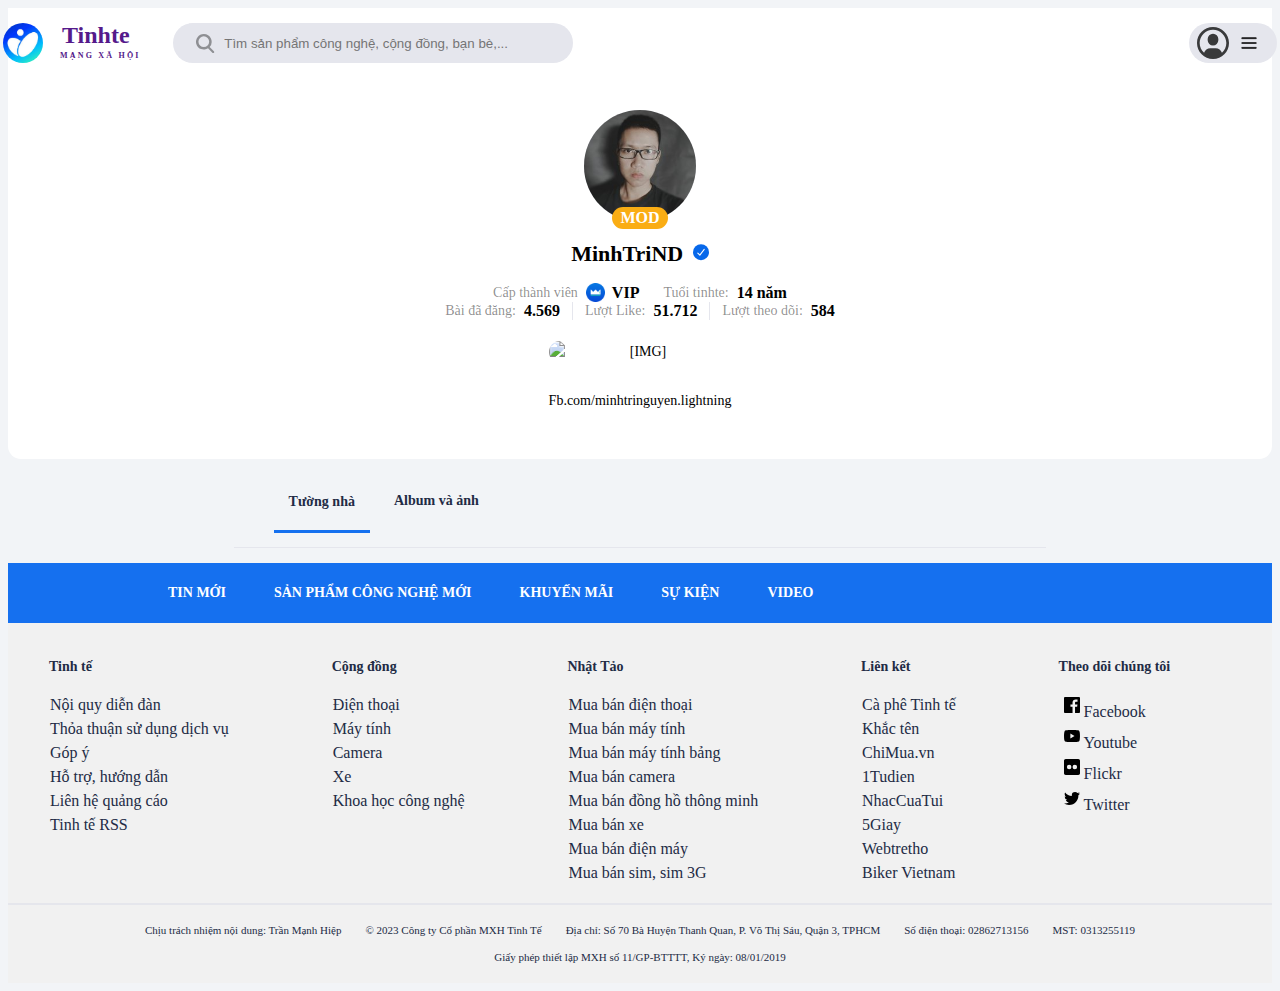
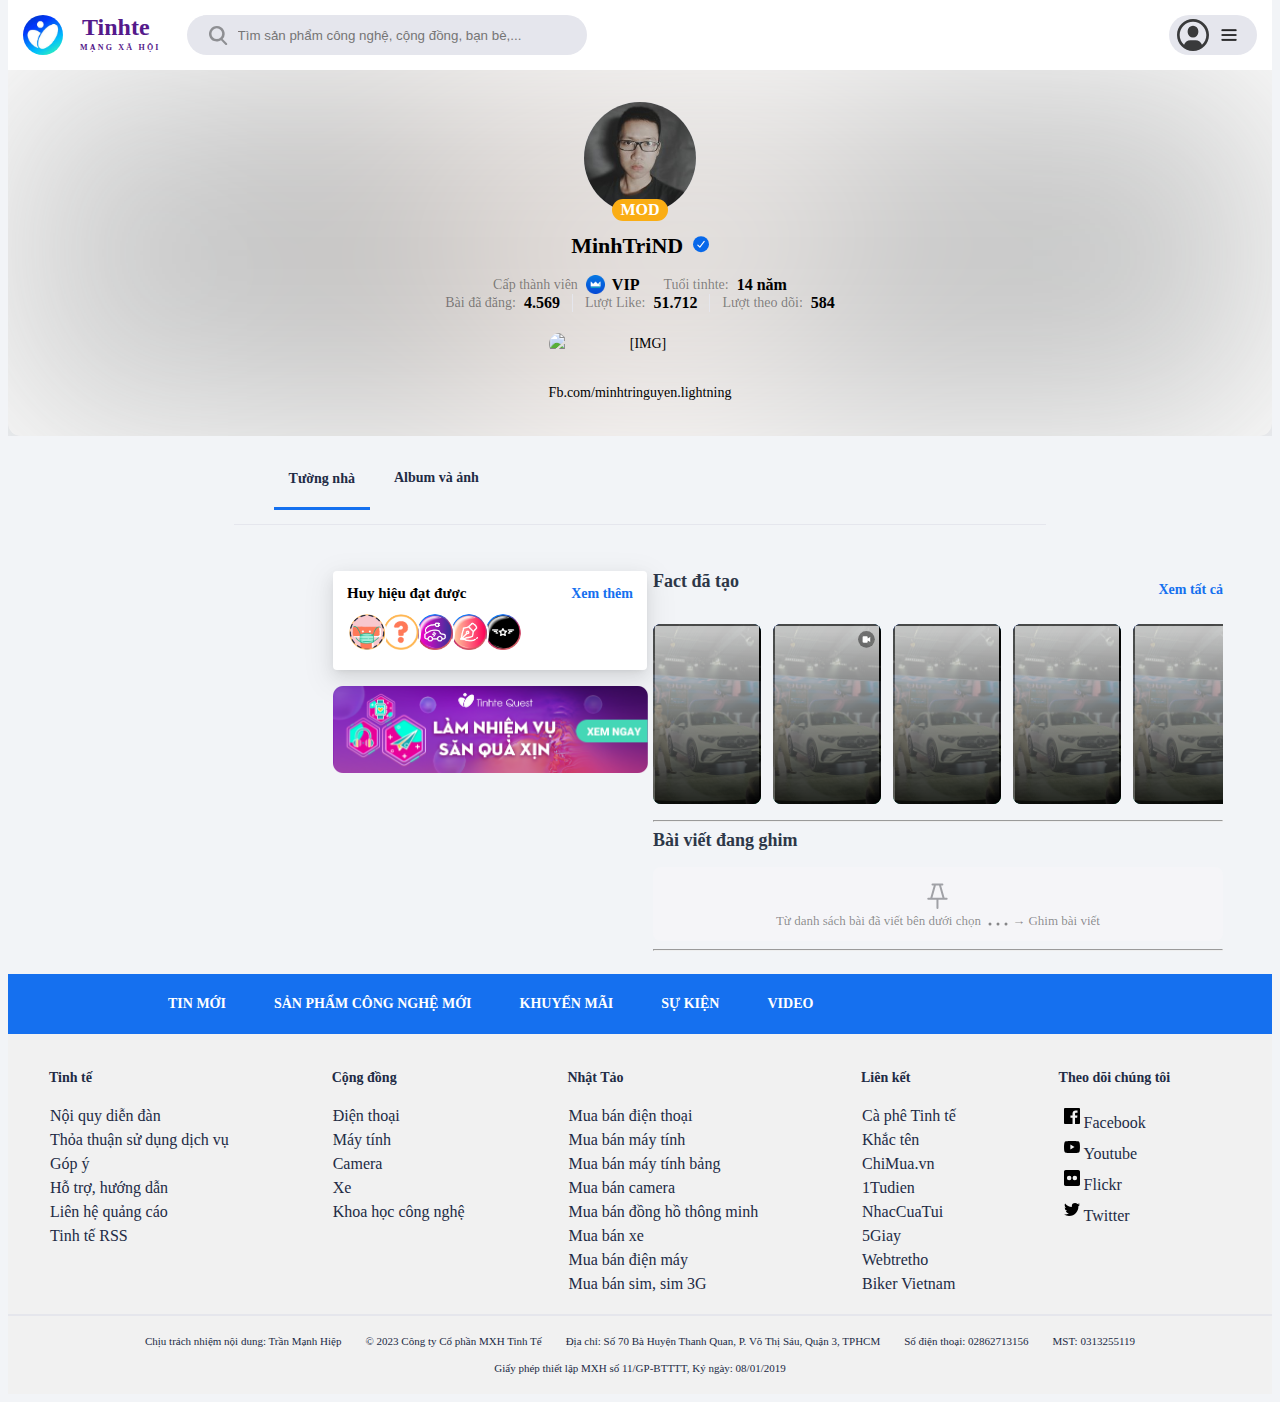
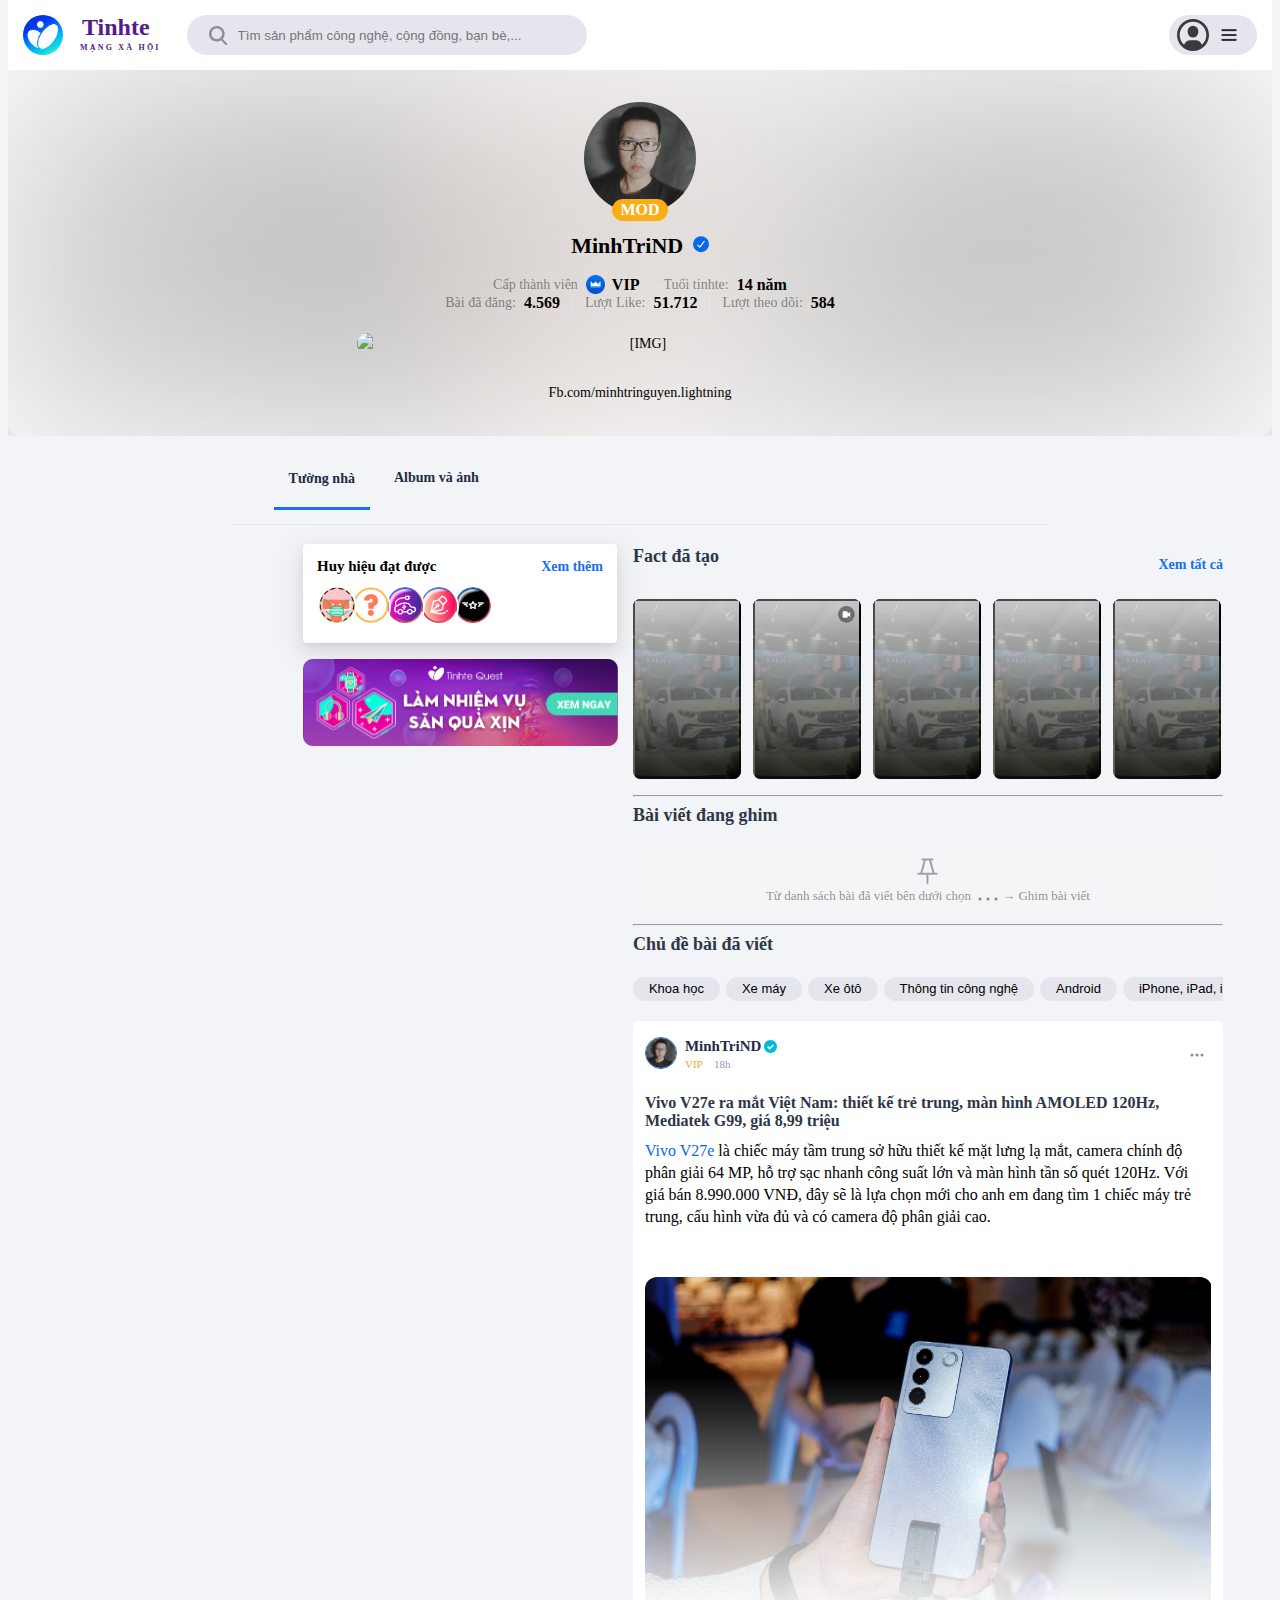
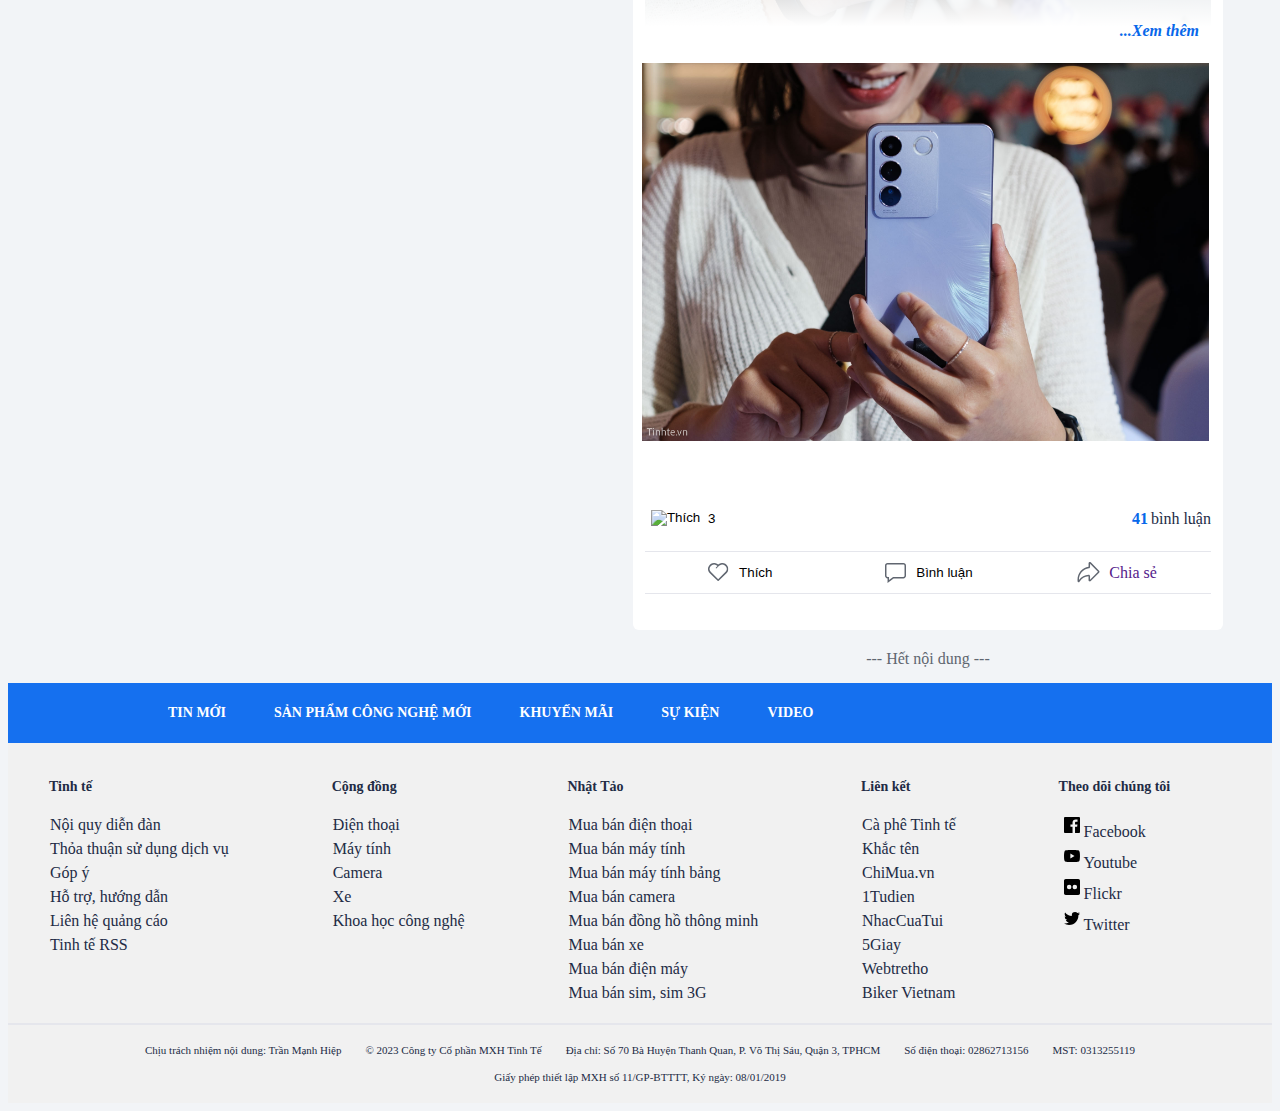
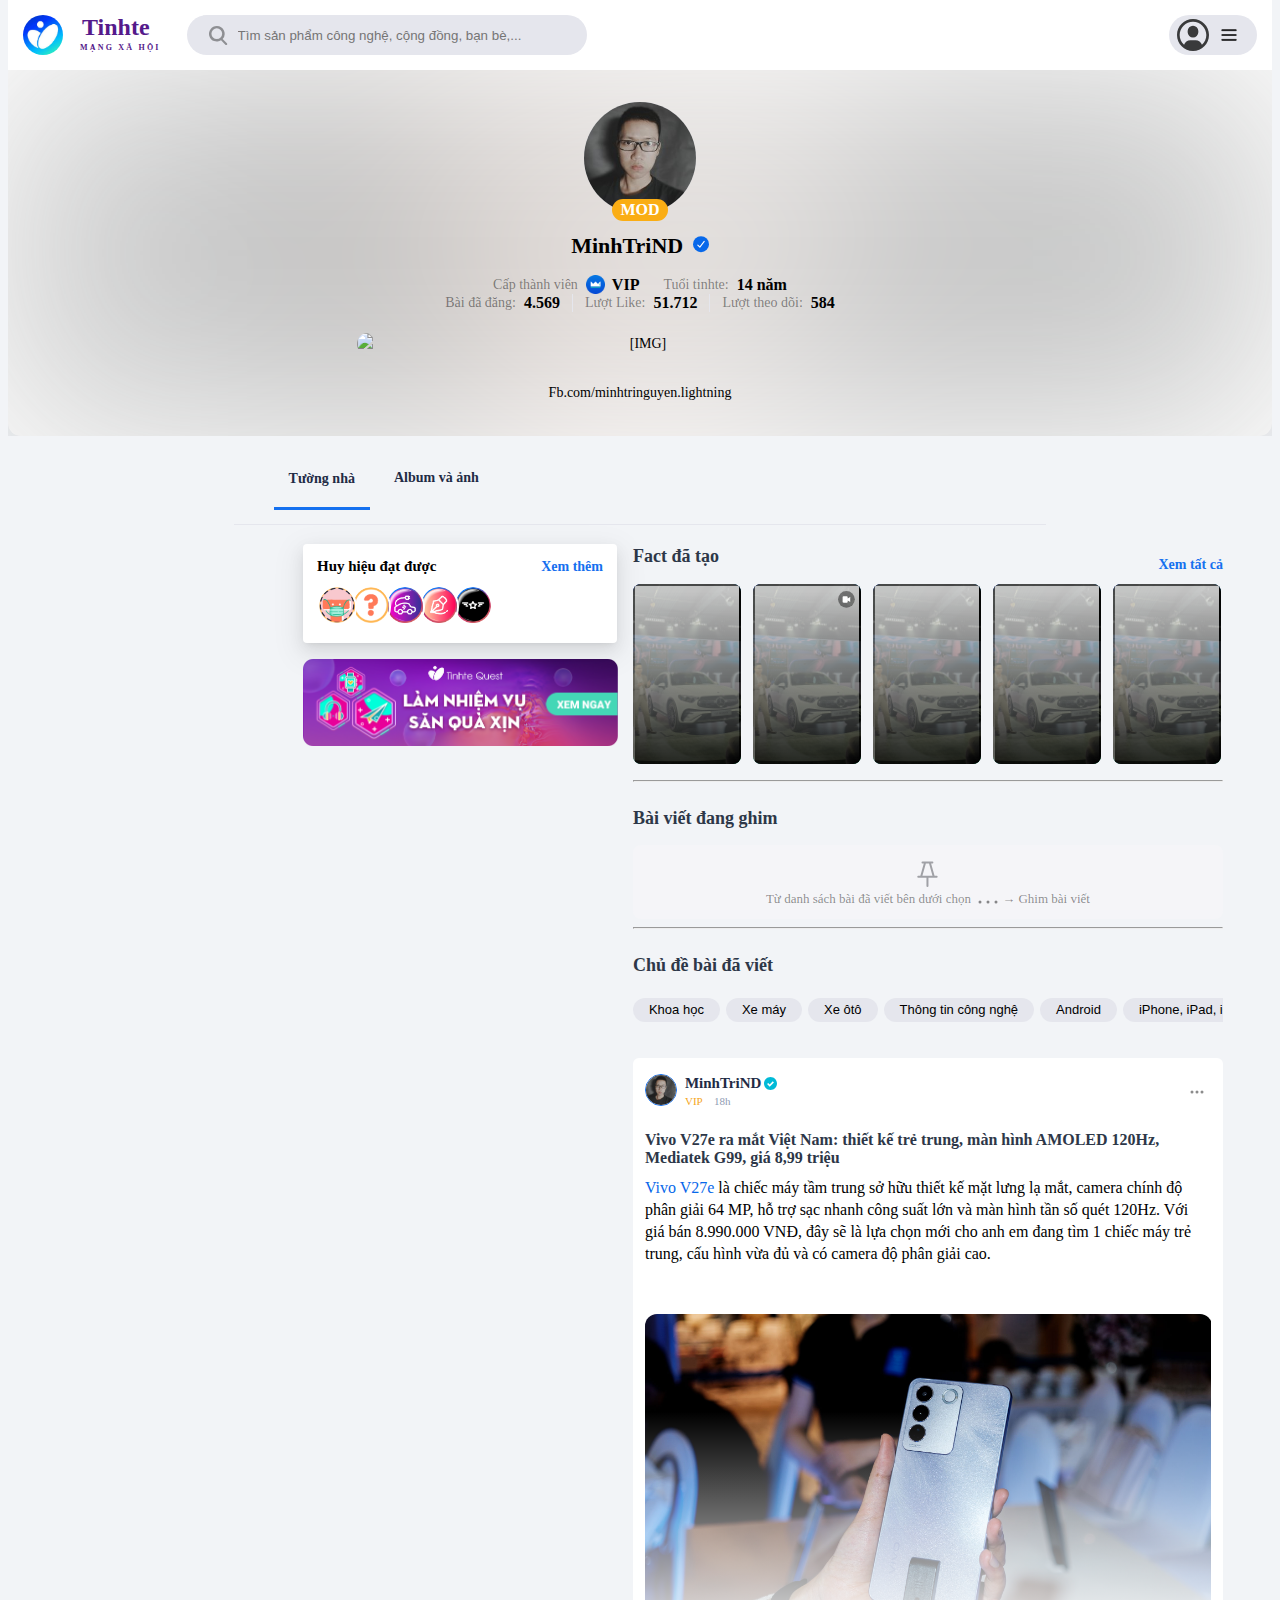
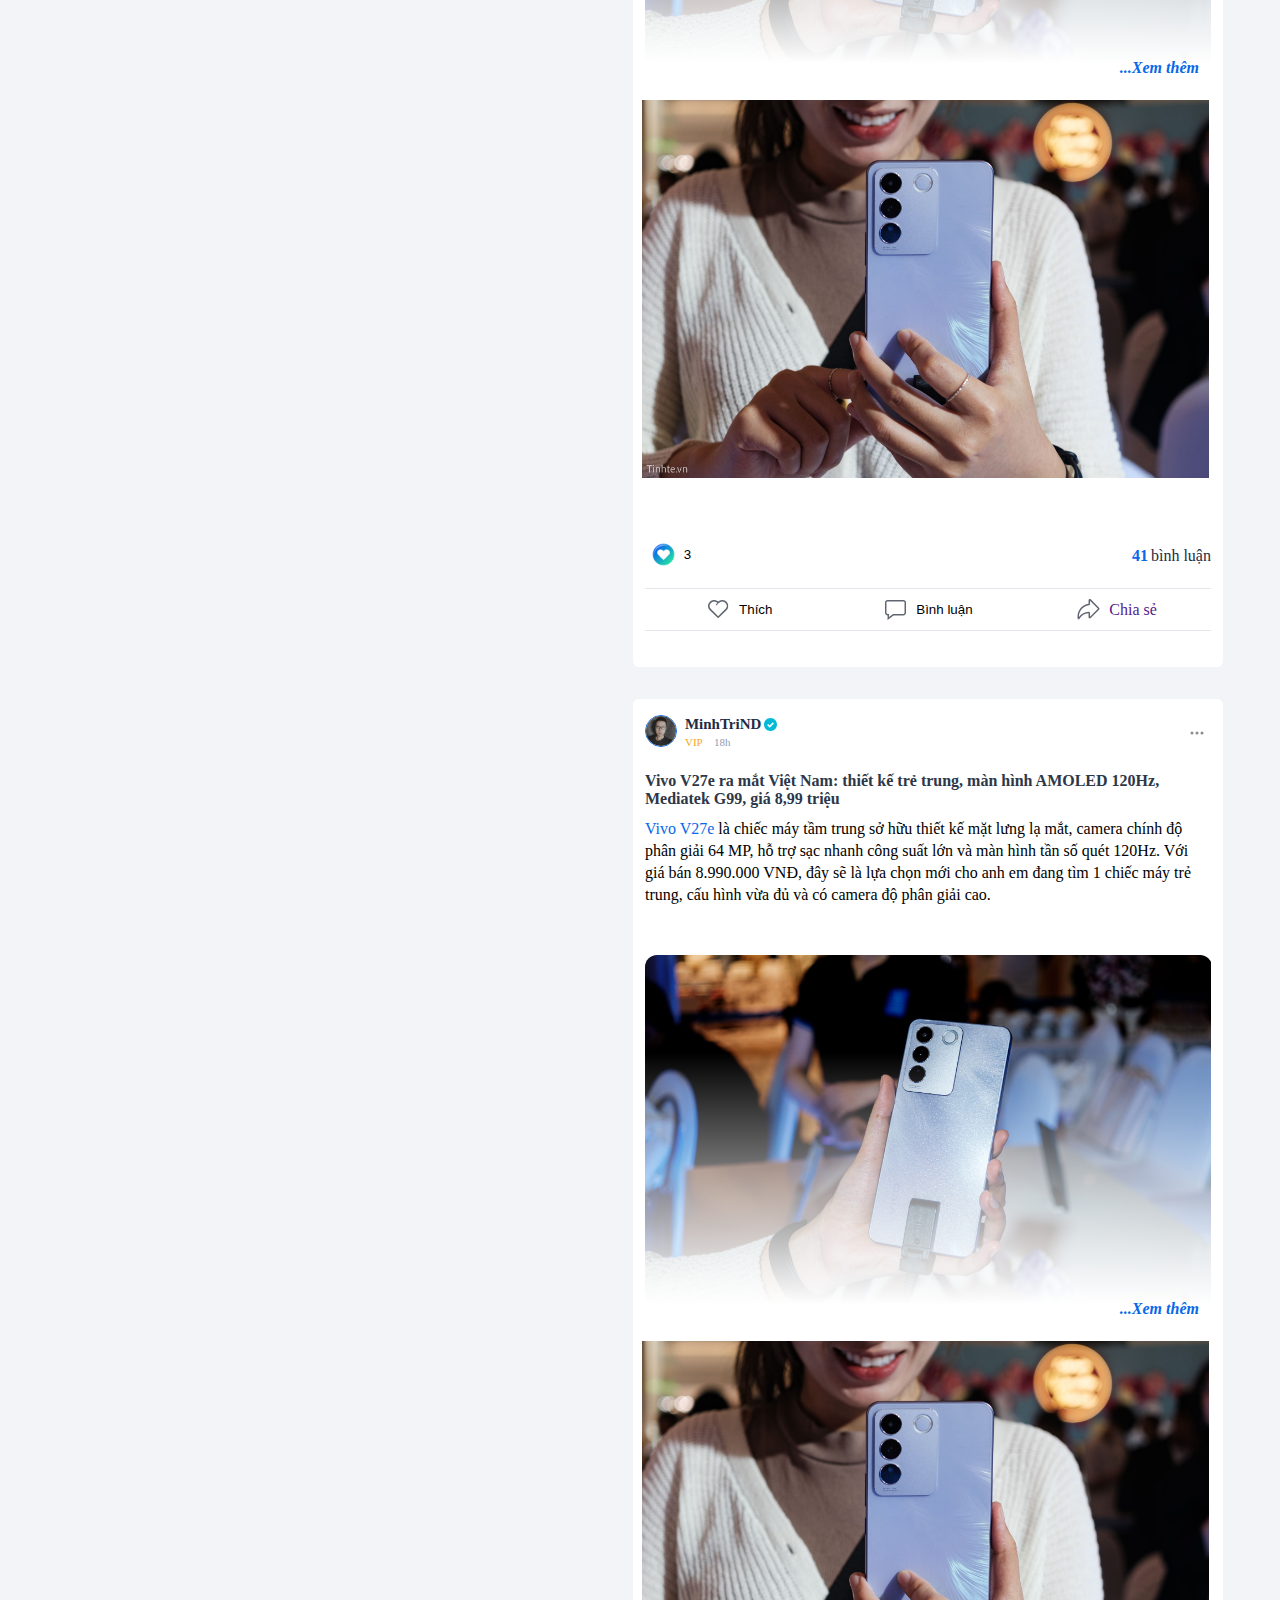
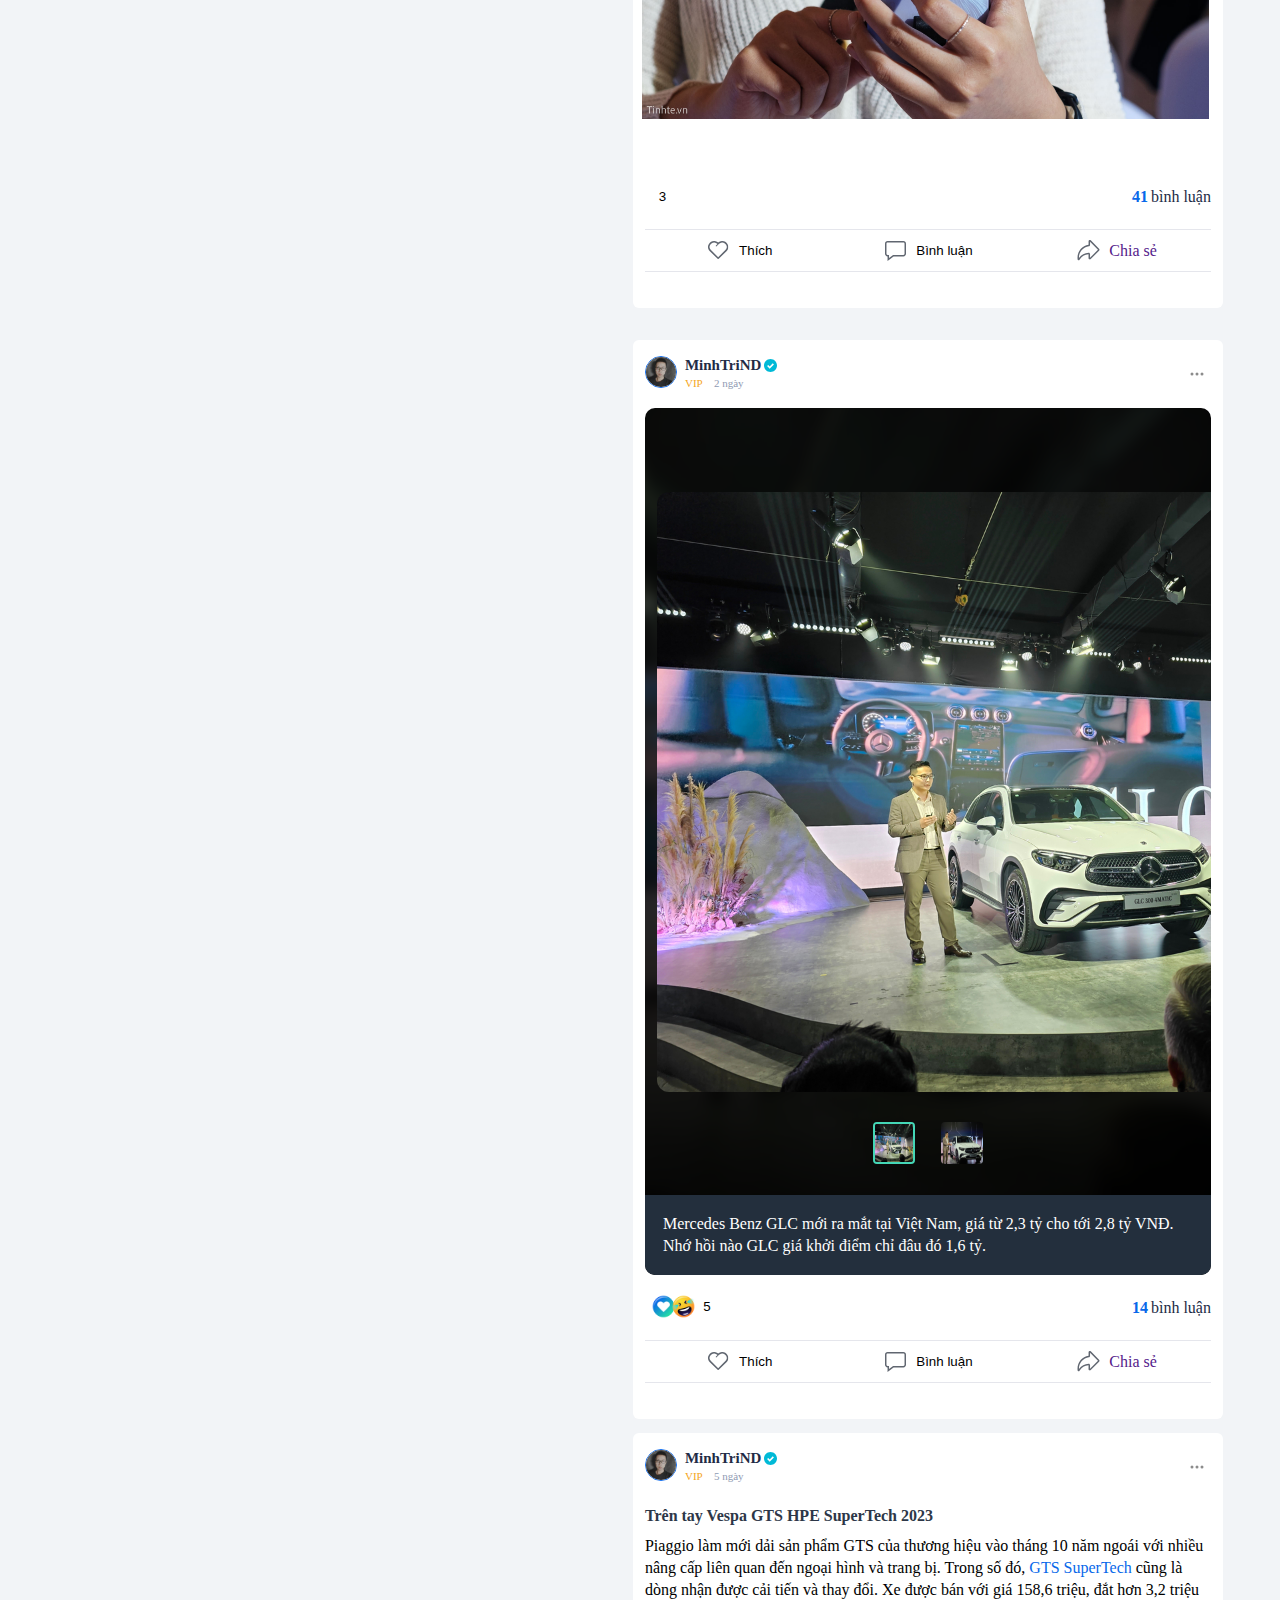
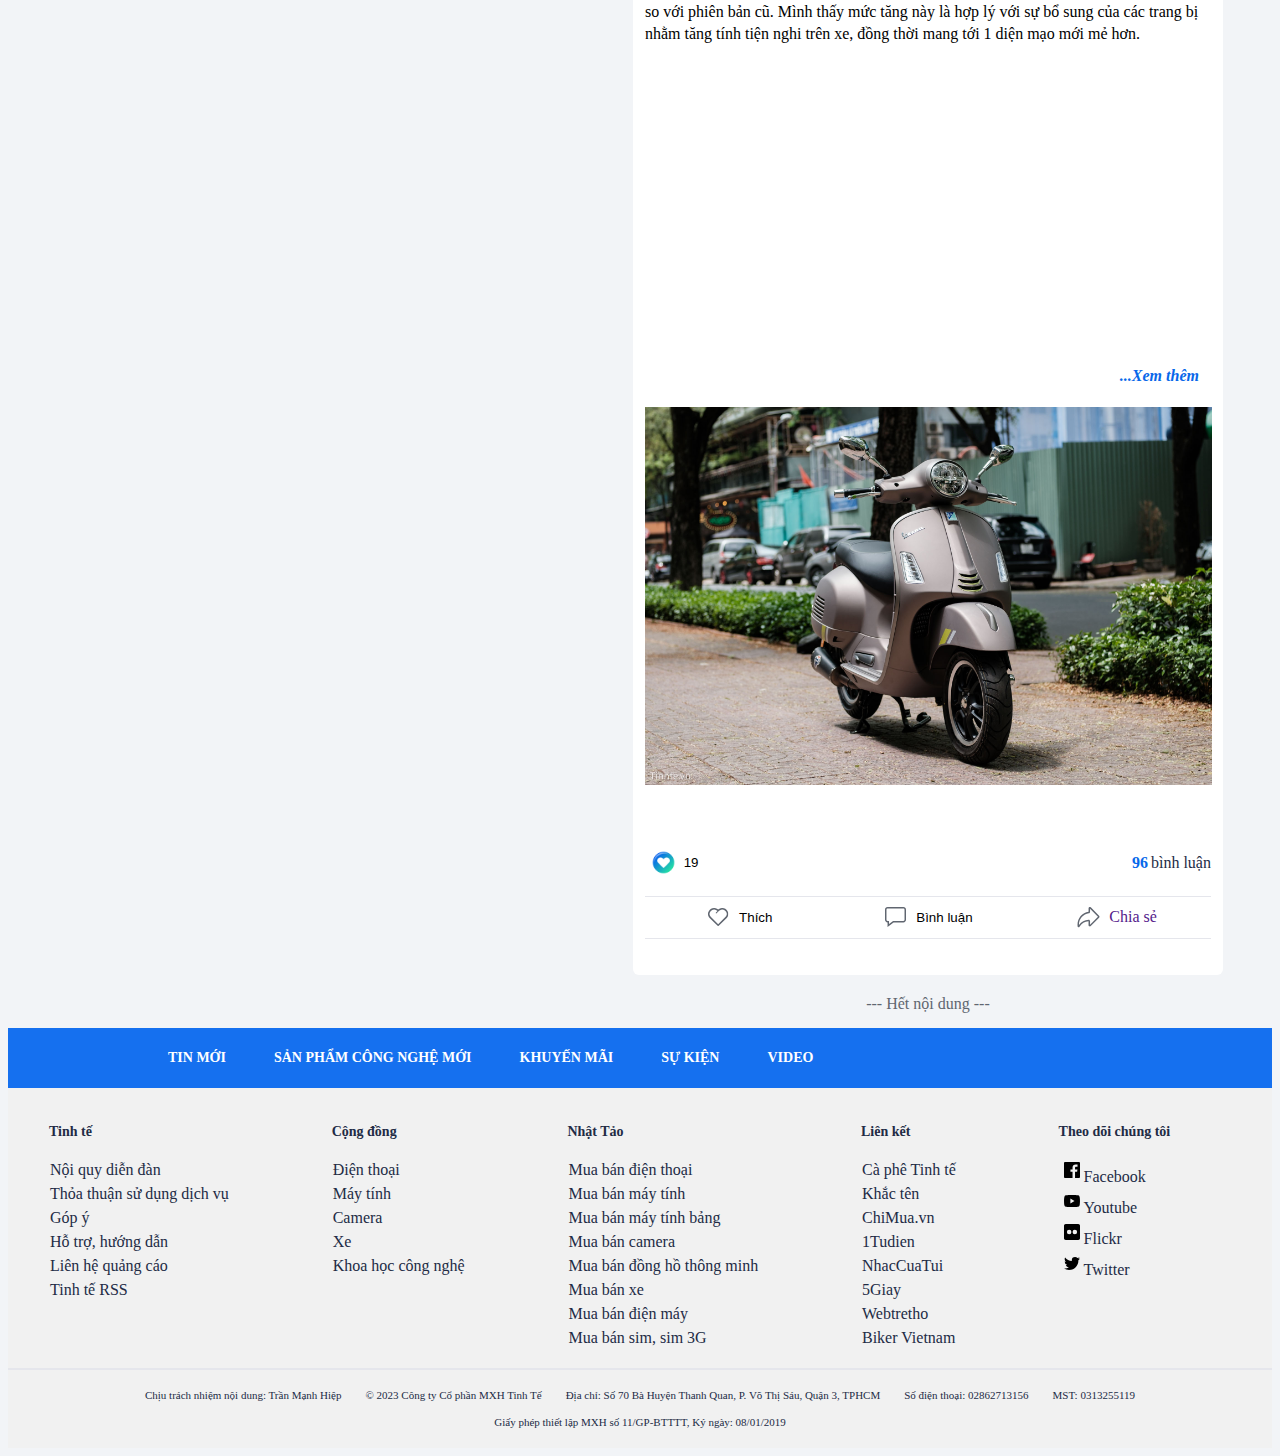
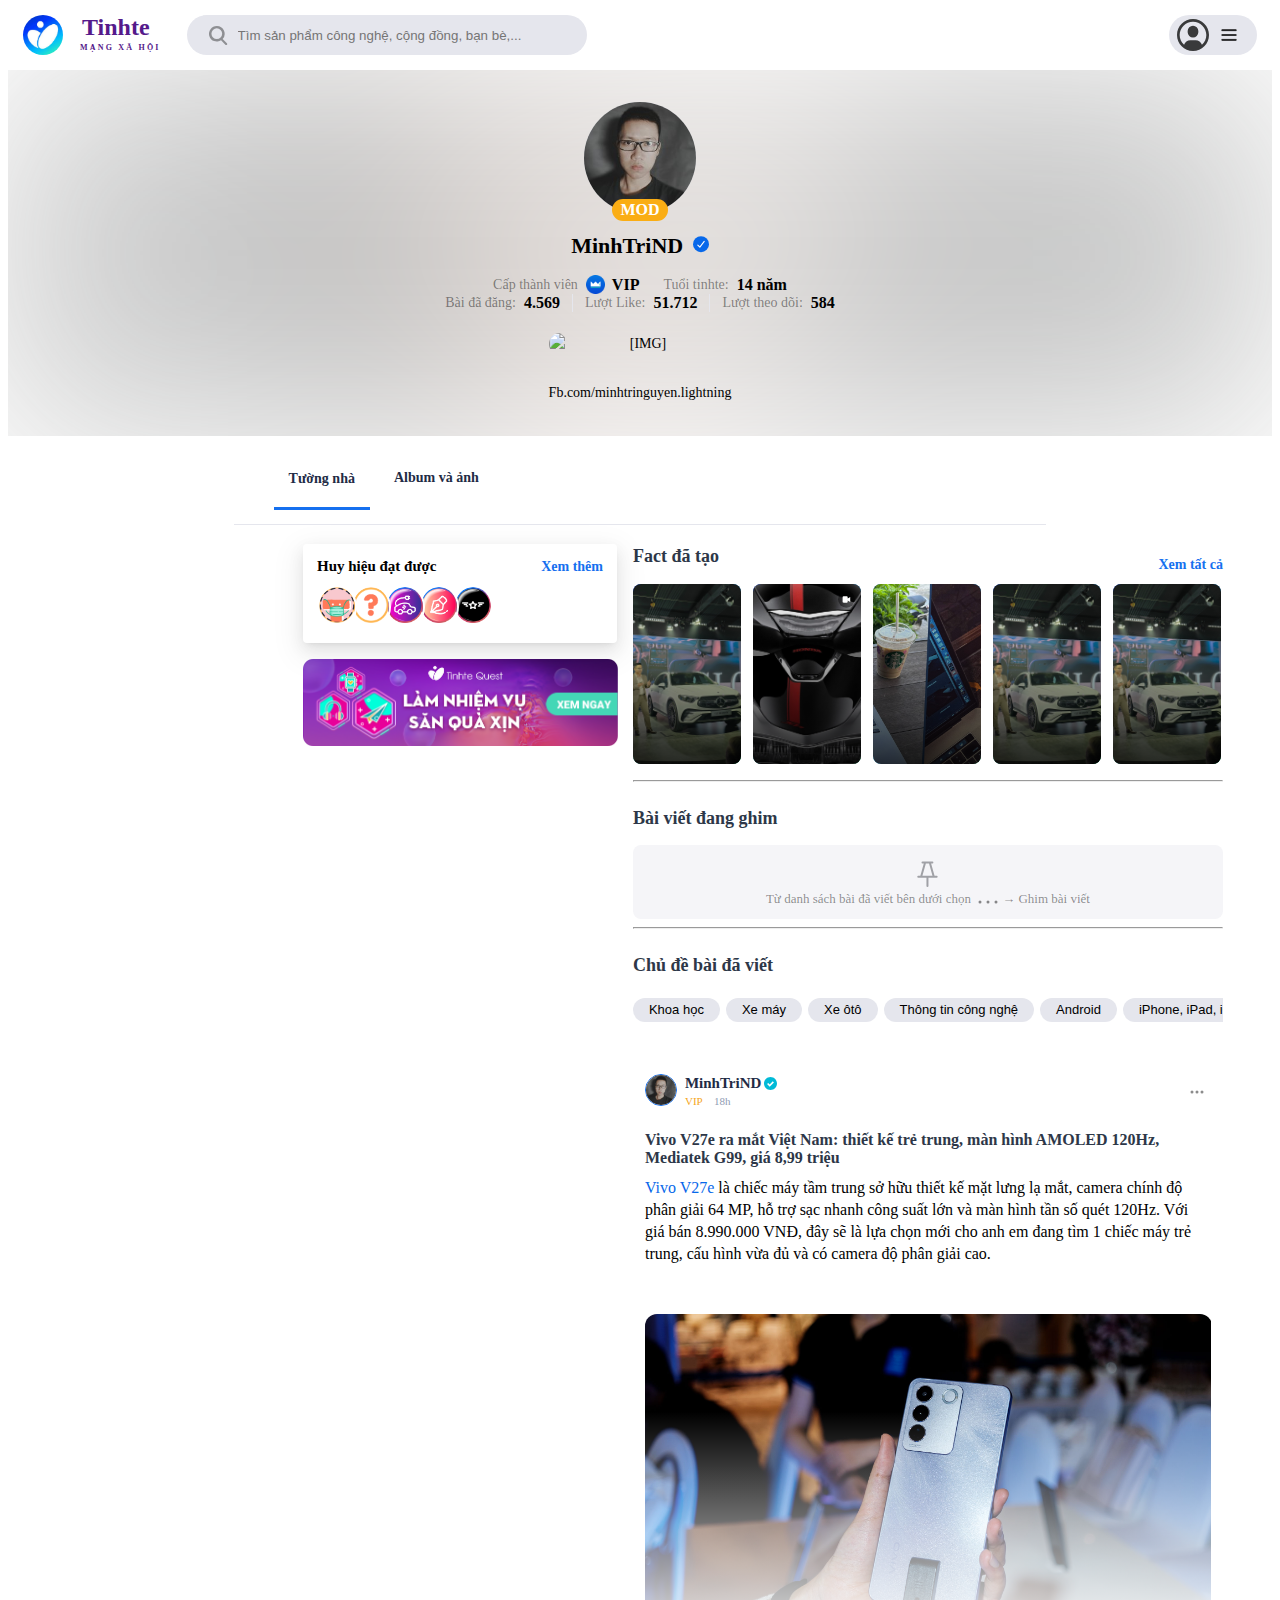
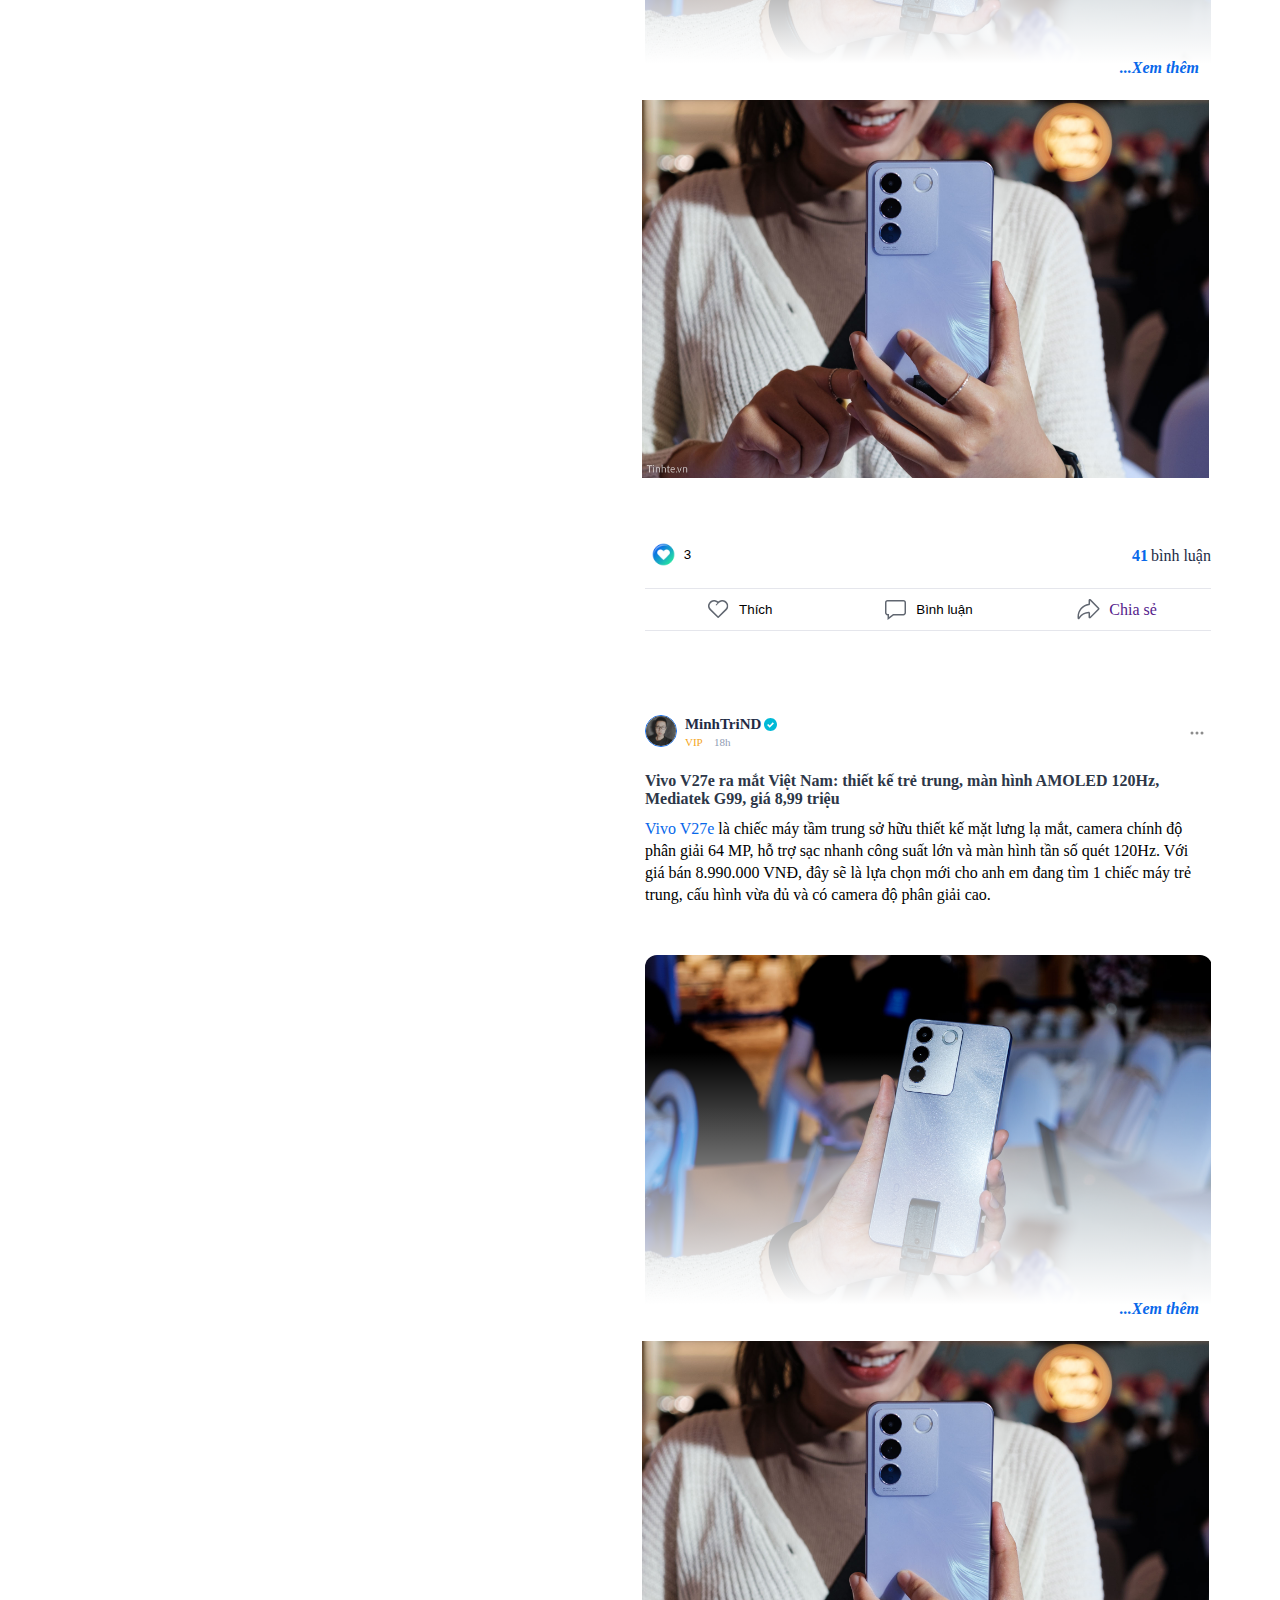
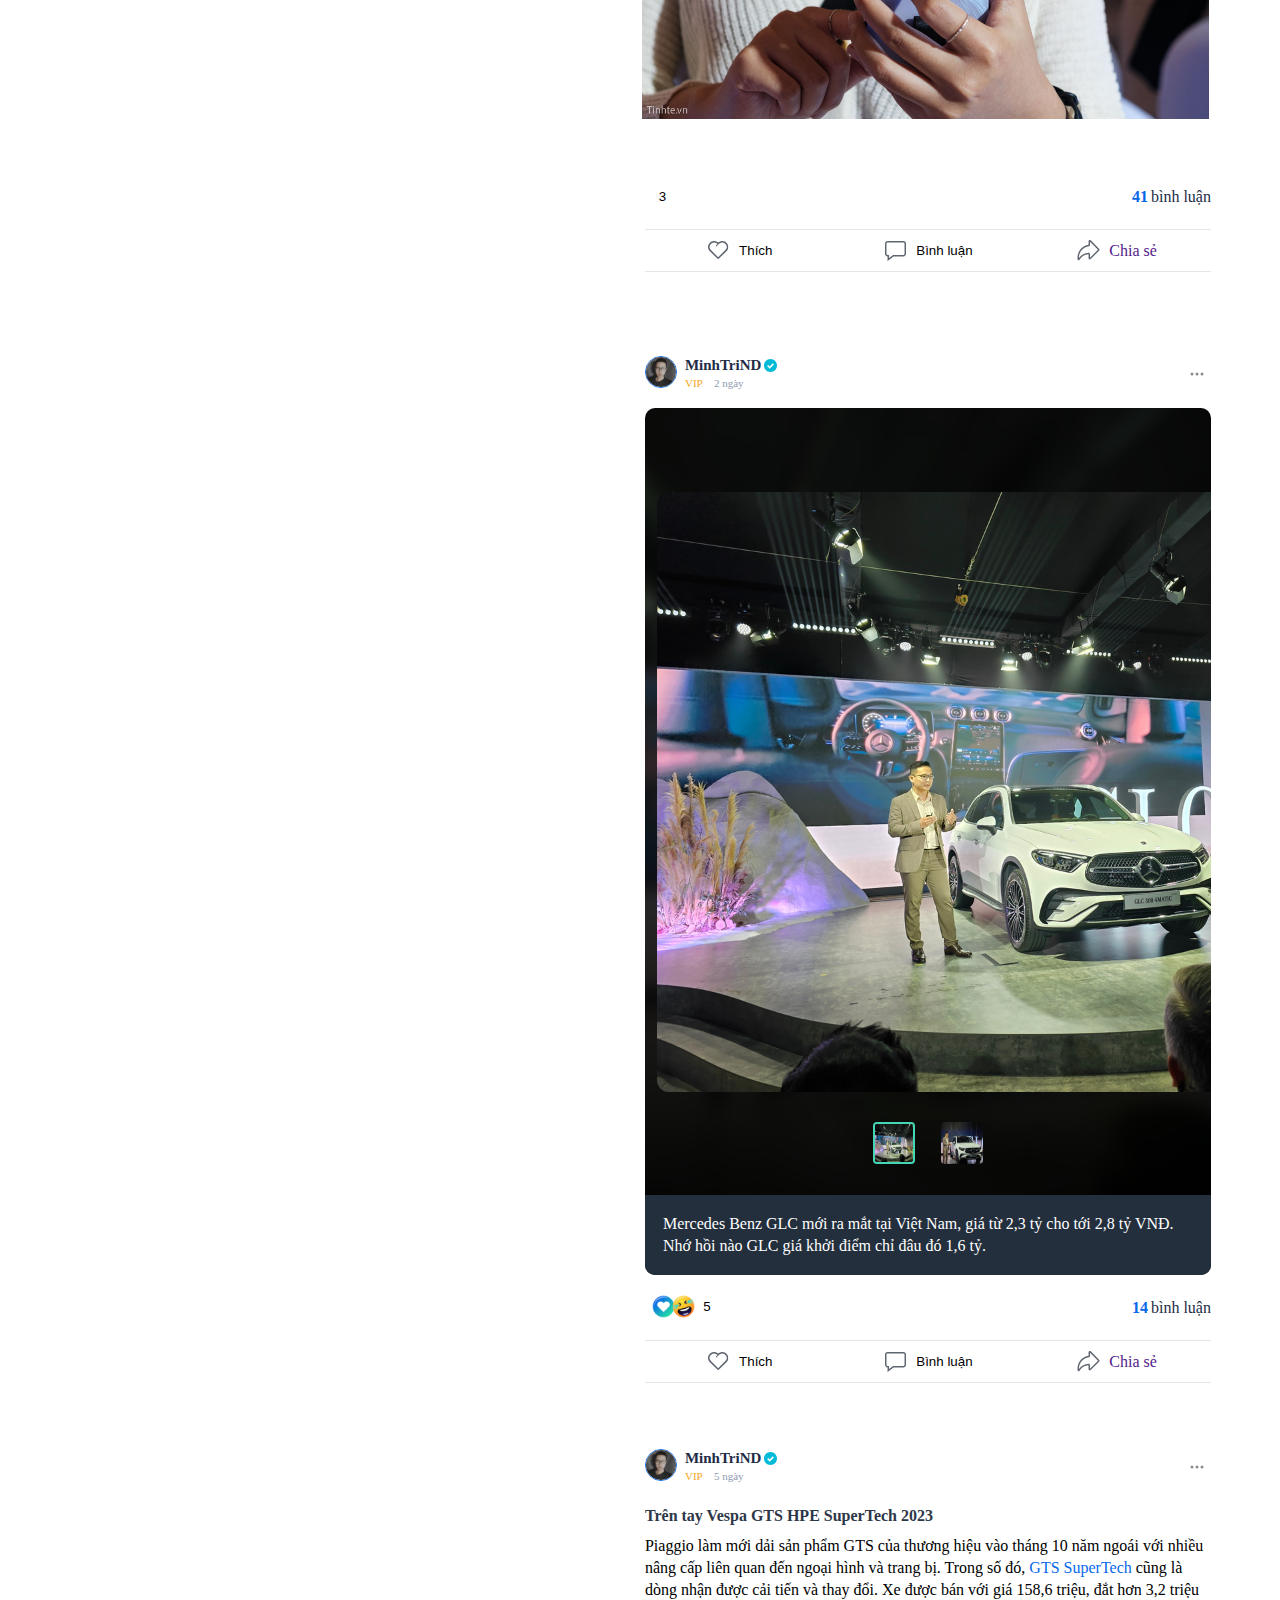
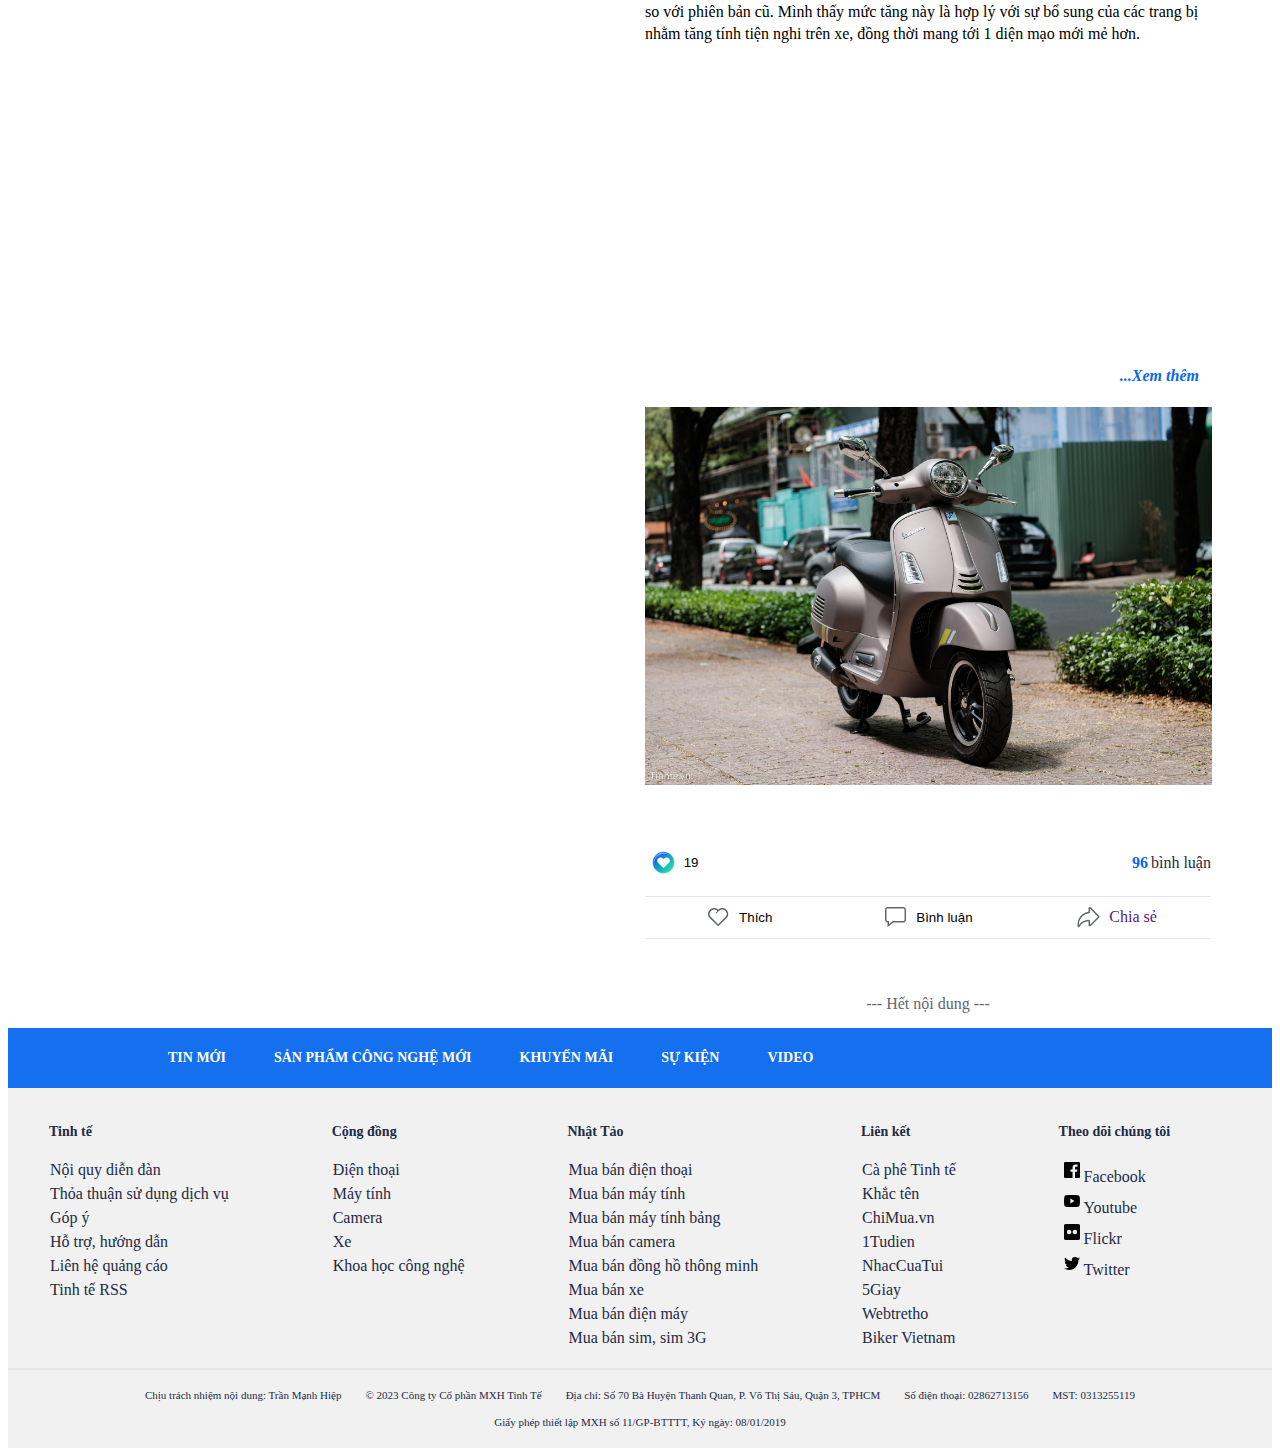
